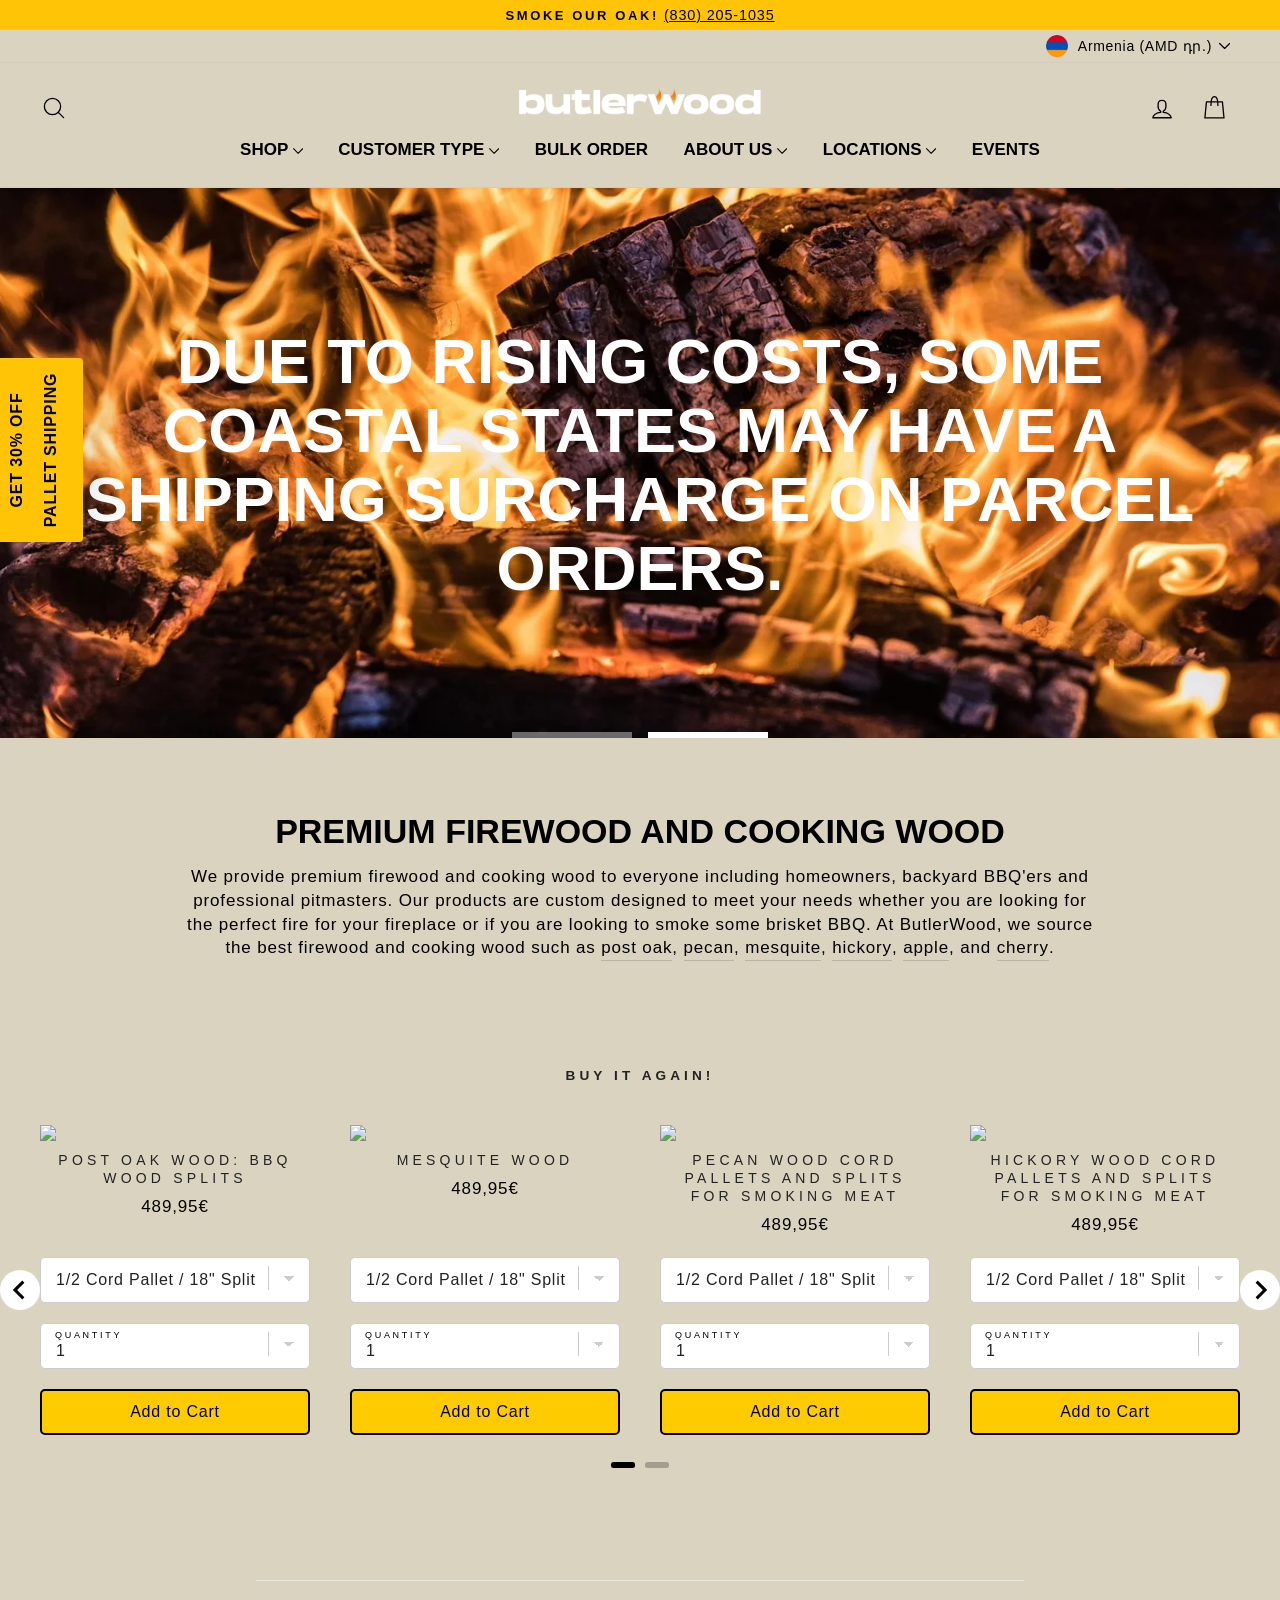
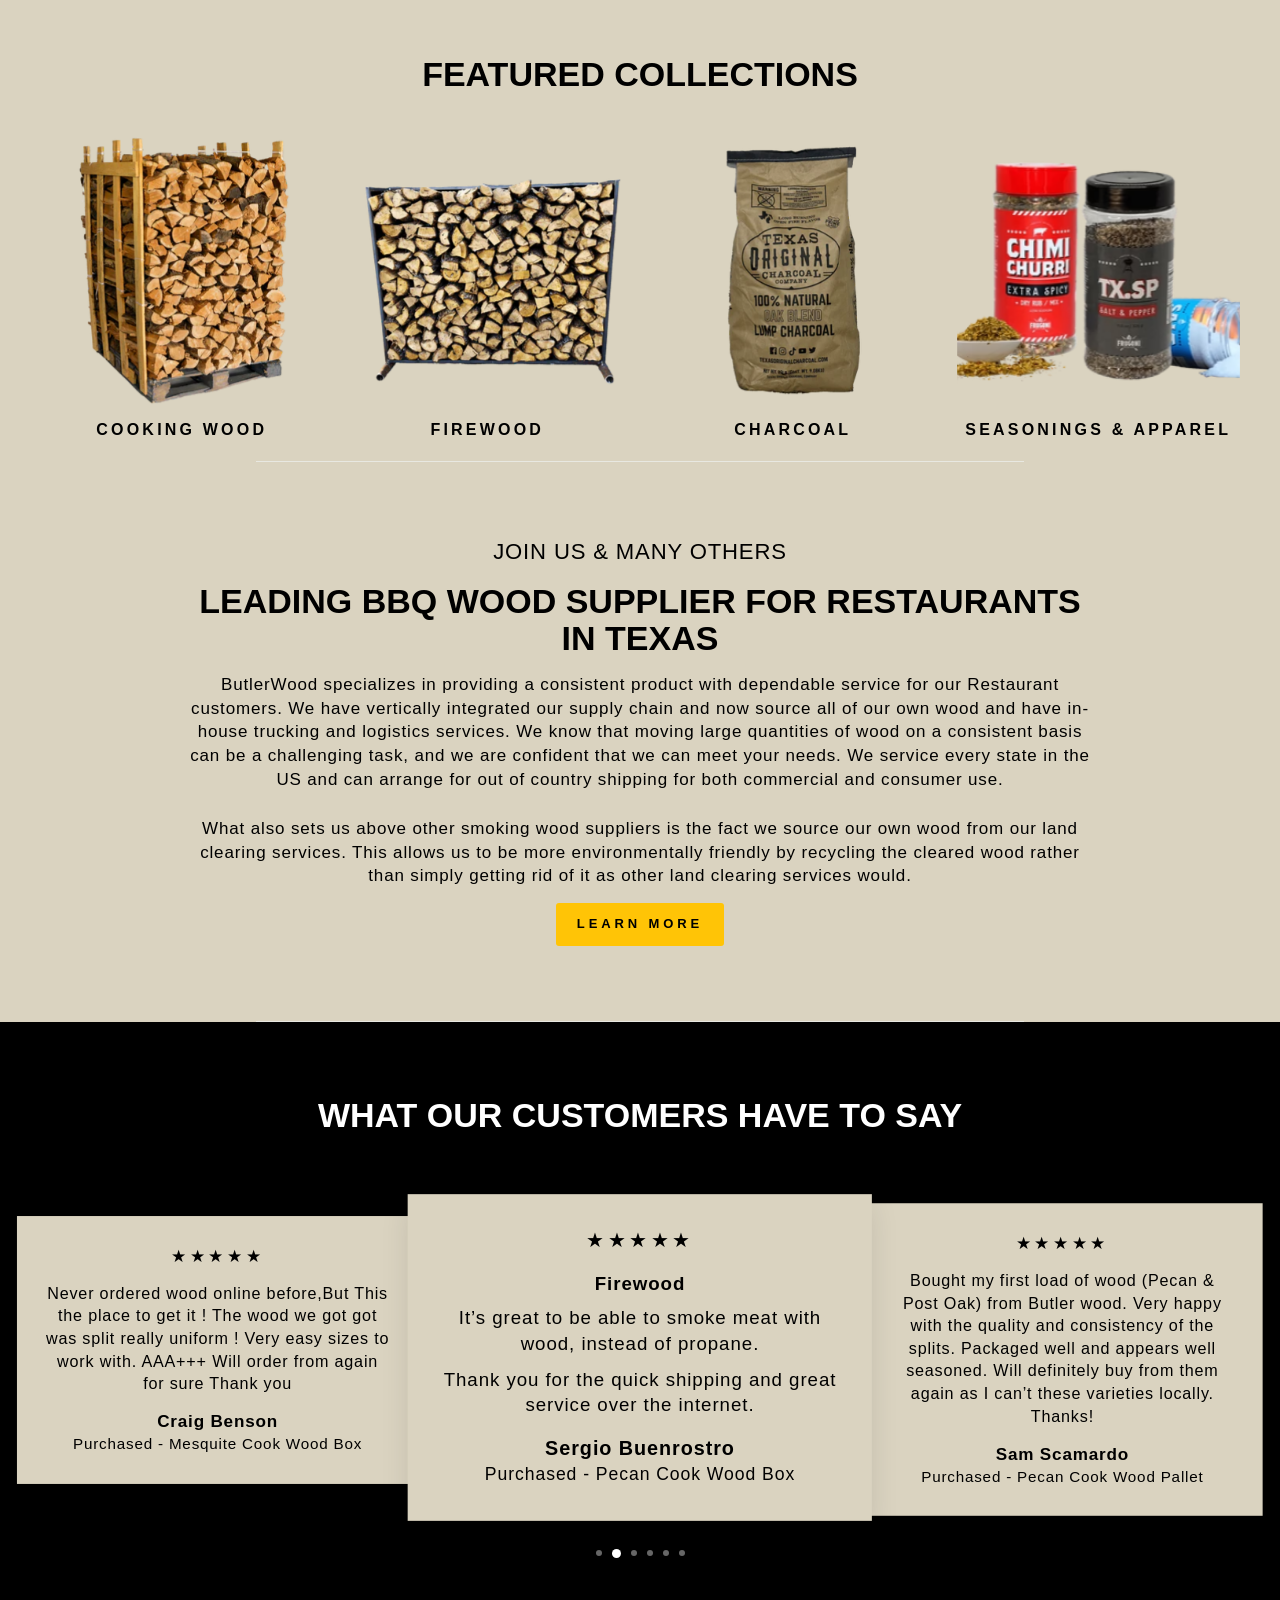
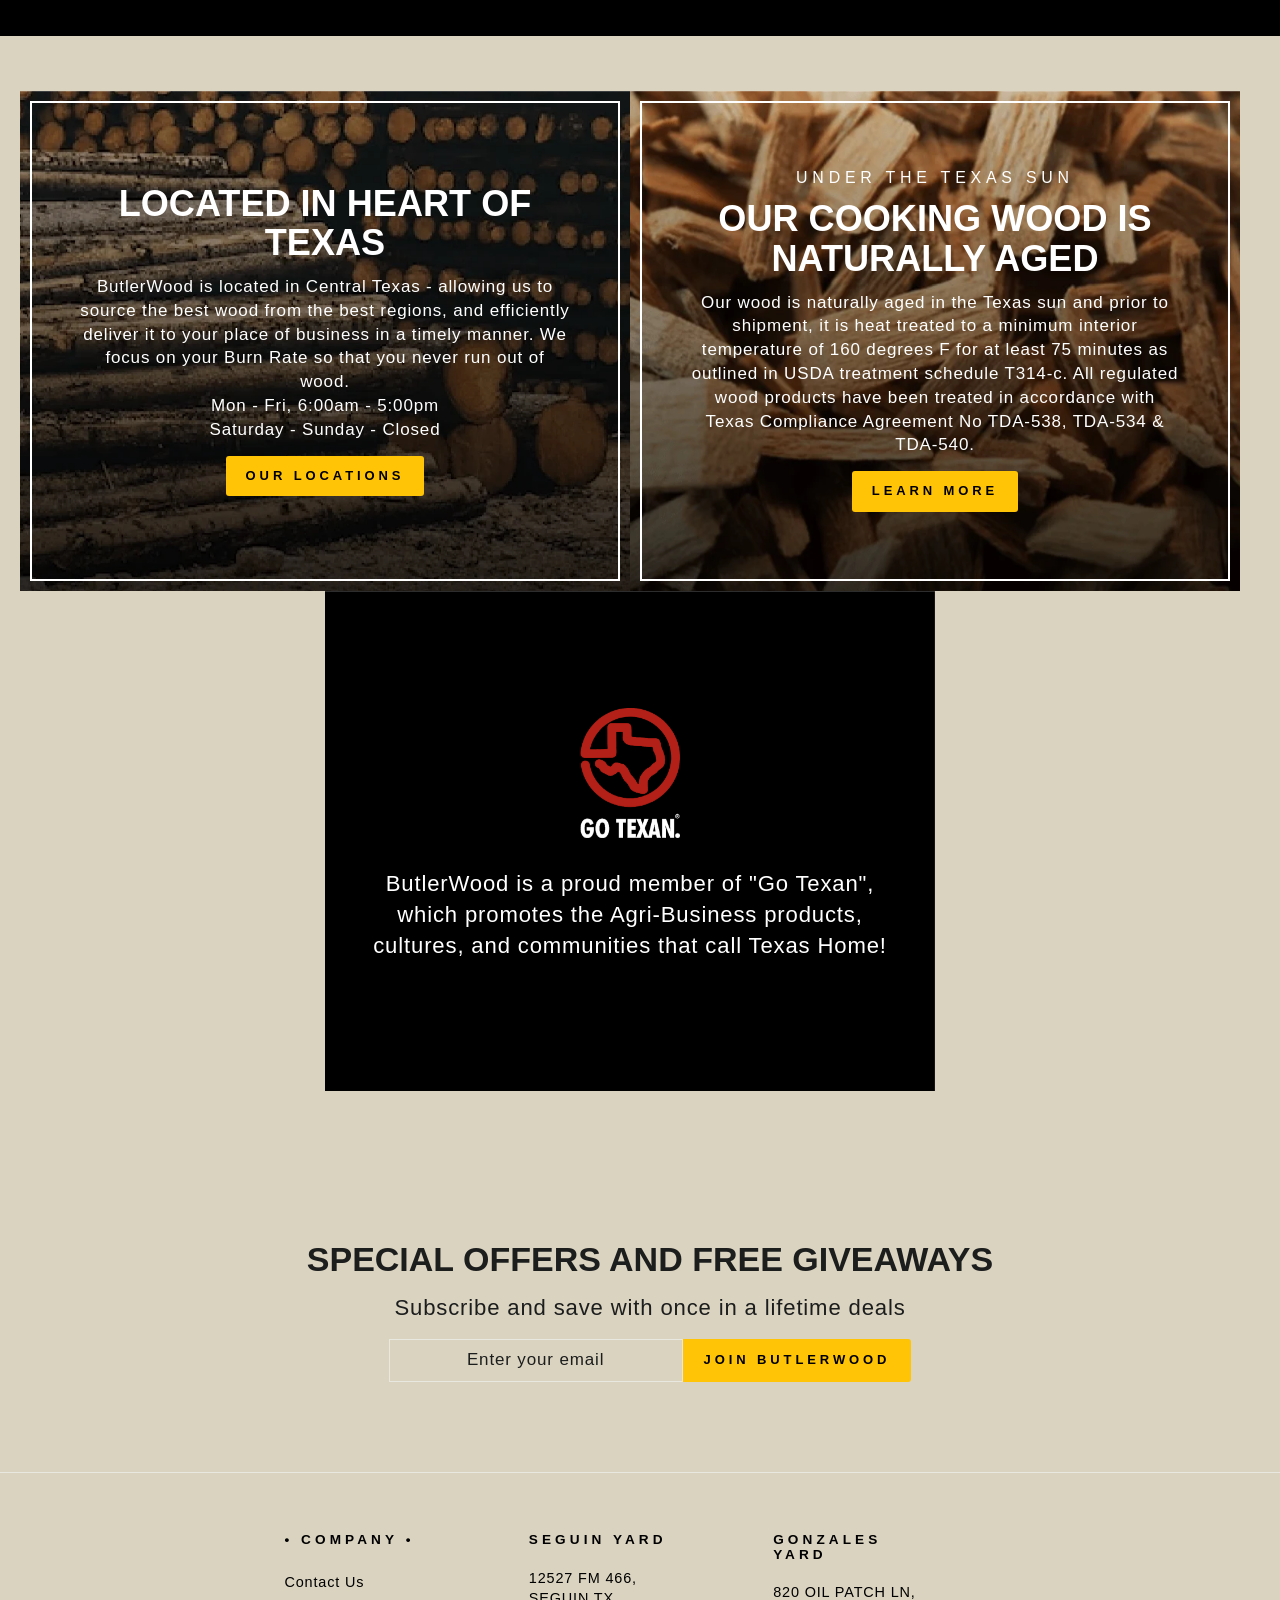
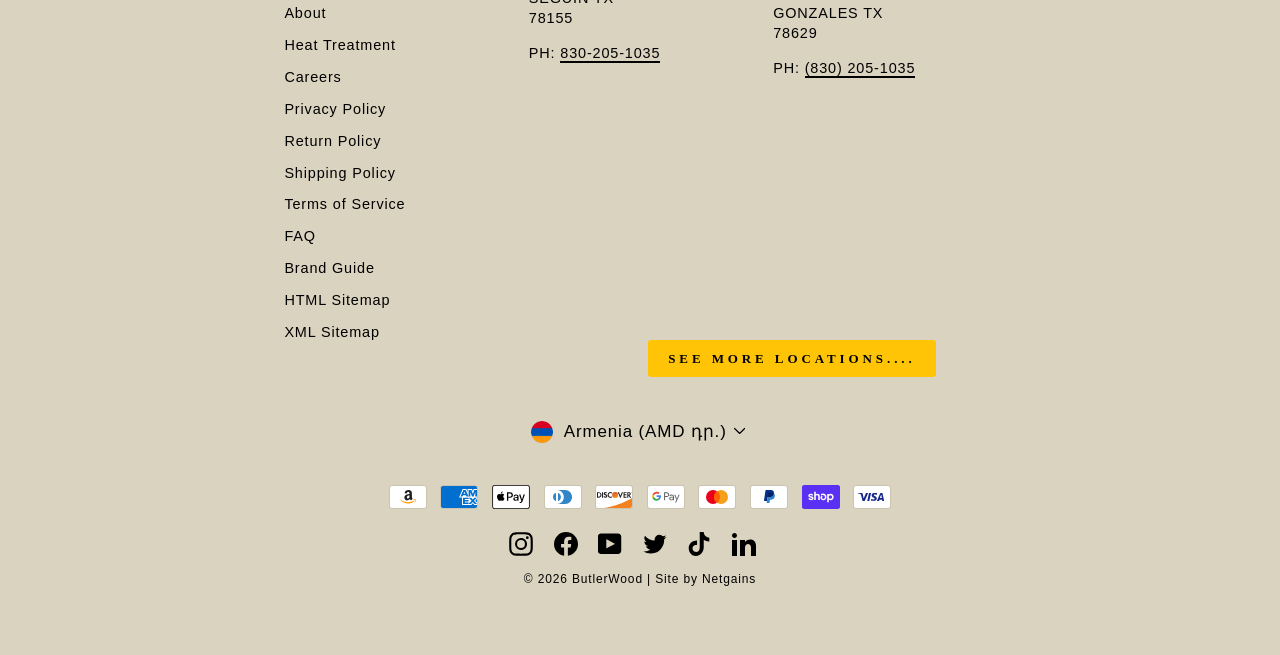
==== index.html @ 66784784 "Add files via upload" ====
<!DOCTYPE html>
<html class="js" lang="en" dir="ltr">

<head>
  <meta http-equiv="Content-Type" content="text/html; charset=UTF-8" />

  <meta http-equiv="X-UA-Compatible" content="IE=edge,chrome=1" />
  <meta name="viewport" content="width=device-width,initial-scale=1" />
  <meta name="theme-color" content="#ffc406" />

  <title>ButlerWood | Best Firewood &amp; Cooking Wood Supplier</title>

  <meta name="description"
    content="Browse our selection of premium cooking wood and firewood for sale. Trust ButlerWood as your reliable supplier for smoking, grilling, and heating needs." />
  <meta property="og:site_name" content="ButlerWood" />
  <meta property="og:title" content="ButlerWood | Best Firewood &amp; Cooking Wood Supplier" />
  <meta property="og:type" content="website" />
  <meta property="og:description"
    content="Browse our selection of premium cooking wood and firewood for sale. Trust ButlerWood as your reliable supplier for smoking, grilling, and heating needs." />
  <meta property="og:image:width" content="1200" />
  <meta property="og:image:height" content="628" />
  <meta name="twitter:site" content="@butlerwoodinc?lang=en" />
  <meta name="twitter:card" content="summary_large_image" />
  <meta name="twitter:title" content="ButlerWood | Best Firewood &amp; Cooking Wood Supplier" />
  <meta name="twitter:description"
    content="Browse our selection of premium cooking wood and firewood for sale. Trust ButlerWood as your reliable supplier for smoking, grilling, and heating needs." />
  <style data-shopify="">
    @font-face {
      font-family: Montserrat;
      font-weight: 800;
      font-style: normal;
      font-display: swap;
      src: url("//www.butlerwood.com/cdn/fonts/montserrat/montserrat_n8.853056e398b4dadf6838423edb7abaa02f651554.woff2") format("woff2"),
        url("//www.butlerwood.com/cdn/fonts/montserrat/montserrat_n8.9201aba6104751e1b3e48577a5a739fc14862200.woff") format("woff");
    }

    @font-face {
      font-family: Rajdhani;
      font-weight: 500;
      font-style: normal;
      font-display: swap;
      src: url("//www.butlerwood.com/cdn/fonts/rajdhani/rajdhani_n5.acefb5969481301850b3475a2ffd70410f1444c1.woff2") format("woff2"),
        url("//www.butlerwood.com/cdn/fonts/rajdhani/rajdhani_n5.74ad73b8c0c789bb2f6082a25312d3c0f7ebc9a2.woff") format("woff");
    }

    @font-face {
      font-family: Rajdhani;
      font-weight: 600;
      font-style: normal;
      font-display: swap;
      src: url("//www.butlerwood.com/cdn/fonts/rajdhani/rajdhani_n6.2662920771758eb6f82fd10eee7115b26ac6f444.woff2") format("woff2"),
        url("//www.butlerwood.com/cdn/fonts/rajdhani/rajdhani_n6.6befdead9ba44c2805903cac78e38160bc762983.woff") format("woff");
    }

  </style>
  <link href="./theme.css" rel="stylesheet" type="text/css"
    media="all" />
  <style data-shopify="">
    :root {
      --typeHeaderPrimary: Montserrat;
      --typeHeaderFallback: sans-serif;
      --typeHeaderSize: 40px;
      --typeHeaderWeight: 800;
      --typeHeaderLineHeight: 1.1;
      --typeHeaderSpacing: 0em;

      --typeBasePrimary: Rajdhani;
      --typeBaseFallback: sans-serif;
      --typeBaseSize: 17px;
      --typeBaseWeight: 500;
      --typeBaseSpacing: 0.05em;
      --typeBaseLineHeight: 1.4;
      --typeBaselineHeightMinus01: 1.3;

      --typeCollectionTitle: 20px;

      --iconWeight: 4px;
      --iconLinecaps: round;

      --buttonRadius: 3px;

      --colorGridOverlayOpacity: 0;
    }

    .placeholder-content {
      background-image: linear-gradient(100deg,
          rgba(0, 0, 0, 0) 40%,
          rgba(0, 0, 0, 0) 63%,
          rgba(0, 0, 0, 0) 79%);
    }
  </style>
 
 
 
  <style id="shopify-accelerated-checkout-cart">
    #shopify-buyer-consent {
      margin-top: 1em;
      display: inline-block;
      width: 100%;
    }

    #shopify-buyer-consent.hidden {
      display: none;
    }

    #shopify-subscription-policy-button {
      background: none;
      border: none;
      padding: 0;
      text-decoration: underline;
      font-size: inherit;
      cursor: pointer;
    }

    #shopify-subscription-policy-button::before {
      box-shadow: none;
    }
  </style>

  <link rel="stylesheet" href="./country-flags.css" />

  <style>
    .loox-reviews-default {
      max-width: 1200px;
      margin: 0 auto;
    }

    .loox-rating .loox-icon {
      color: #ffc406;
    }
  </style>

  <style>
    #AnnouncementSlider .flickity-viewport {
      height: 20px;
    }

    .flickity-viewport.is-selected {
      width: 100%;
    }
  </style>

  <style id="kl-custom-fonts">

    @font-face {
      font-family: "Knewave-Klaviyo-Hosted";
      src: url(https://static.klaviyo.com/onsite/hosted-fonts/Knewave/latin/knewave_latin_regular_400.woff2);
      font-weight: 400;
      font-style: normal;
      font-display: swap;
    }

    @font-face {
      font-family: "Poppins-Klaviyo-Hosted";
      src: url(https://static.klaviyo.com/onsite/hosted-fonts/Poppins/latin/poppins_latin_italic_400.woff2);
      font-weight: 400;
      font-style: italic;
      font-display: swap;
    }

    @font-face {
      font-family: "Poppins-Klaviyo-Hosted";
      src: url(https://static.klaviyo.com/onsite/hosted-fonts/Poppins/latin/poppins_latin_italic_700.woff2);
      font-weight: 700;
      font-style: italic;
      font-display: swap;
    }

    @font-face {
      font-family: "Poppins-Klaviyo-Hosted";
      src: url(https://static.klaviyo.com/onsite/hosted-fonts/Poppins/latin/poppins_latin_regular_400_2.woff2);
      font-weight: 400;
      font-style: normal;
      font-display: swap;
    }

    @font-face {
      font-family: "Poppins-Klaviyo-Hosted";
      src: url(https://static.klaviyo.com/onsite/hosted-fonts/Poppins/latin/poppins_latin_regular_700.woff2);
      font-weight: 700;
      font-style: normal;
      font-display: swap;
    }
  </style>

  <link type="text/css" rel="stylesheet"
    href="./global.min.css" />
  <link rel="stylesheet" href="./fontawesome-embed.min.css"
    id="rebuy-fontawesome-styles" />
  <link href="./rebuy-smart-cart-v2.min.css"
    rel="stylesheet" type="text/css" id="rebuy-smart-cart-styles" />
  <link href="./cart-widget.min.css" rel="stylesheet"
    type="text/css" id="rebuy-cart-widget-styles" />
  <link href="./cart-login-link.min.css" rel="stylesheet"
    type="text/css" id="rebuy-cart-login-link-styles" />
  <link href="./cart-progress-bar.min.css" rel="stylesheet"
    type="text/css" id="rebuy-cart-progress-bar-styles" />
  <link href="./cart-title-bar.min.css" rel="stylesheet"
    type="text/css" id="rebuy-cart-title-bar-styles" />
  <link rel="stylesheet" href="./stylesheet"
    id="rebuy-global-styles" />
  <style id="smart-cart-style">
    .rebuy-cart__flyout-subtotal {
      color: #000000;
    }

    .rebuy-cart__title {
      color: #000000;
    }

    .rebuy-cart__flyout-item-product-title {
      color: #000000 !important;
    }

    .rebuy-cart__flyout-item-quantity-widget-label {
      color: #000000 !important;
    }
  </style>


  <style>
    #Testimonials-template--19662816280833__285338f3-f156-4983-be3e-d8bc1b618548 .flickity-viewport {
      height: 329px;
    }
  </style>
</head>

<body class="template-index smart-cart--enabled" data-center-text="true" data-button_style="round-slight"
  data-type_header_capitalize="true" data-type_headers_align_text="true" data-type_product_capitalize="true"
  data-swatch_style="round" data-aos-easing="ease-out-quad" data-aos-duration="400" data-aos-delay="0">

  <div class="needsclick kl-teaser-WvAQZ5 kl-private-reset-css-Xuajs1" style="z-index: 90000; position: fixed; filter: drop-shadow(rgba(0, 0, 0, 0.15) 0px 0px 30px); top: 50%; left: 0px; transform: rotate(-90deg) translate(-50%, 0px); transform-origin: left top; margin-left: 0px; width: 184px;"><div data-testid="animated-teaser" class="needsclick  kl-private-reset-css-Xuajs1" style="height: 100%; width: 100%;"><span tabindex="0" role="button" class="needsclick Teaser-pointer-Hn1zd kl-private-reset-css-Xuajs1" style="overflow: hidden; box-sizing: border-box; border-radius: 0px 0px 4px 4px; background-color: rgb(255, 196, 6); min-height: 50px; height: 100%; padding: 8px; display: flex; flex-direction: column; justify-content: center;"><div class="needsclick  kl-private-reset-css-Xuajs1"><div class="needsclick  kl-private-reset-css-Xuajs1"><div id="rich-text-01JXJNPVNZEHQEEXHQZEHJSS5F" class="kl-private-reset-css-Xuajs1 go3176171171 " style="width: 100%;"><p style="text-align: center; line-height: 110%;"><span style="font-size: 16px;"><span style="font-family: Montserrat, Arial, Helvetica Neue, Helvetica, sans-serif;"><strong>GET 30% OFF</strong></span></span></p>
<p style="text-align: center; line-height: 110%;"><span style="font-size: 16px;"><span style="font-family: Montserrat, Arial, Helvetica Neue, Helvetica, sans-serif;"><strong>PALLET SHIPPING</strong></span></span></p></div></div></div></span></div></div>
  <style>
    #custom_registration_form .form-control:focus {
      border-color: #0a0a0a !important;
    }

    .file {
      position: relative;
      display: block !important;
      cursor: pointer;
      margin-bottom: 0px !important;
    }

    .file input {
      margin: 0;
      filter: alpha(opacity=0);
      opacity: 0;
    }

    .file-custom {
      position: absolute;
      top: 0;
      right: 0;
      left: 0;
      z-index: 5;
      height: 41px;
      padding: 0.7rem 1.2rem;
      line-height: 1.5;
      color: #555;
      background-color: #fff;
      border: 0.075rem solid #ddd;
      border-radius: 4px;
      -webkit-border-radius: 4px;
      -moz-border-radius: 4px;
      -webkit-user-select: none;
      -moz-user-select: none;
      -ms-user-select: none;
      user-select: none;
    }

    .file-custom::before {
      position: absolute;
      right: -0.075rem;
      bottom: -0.075rem;
      z-index: 6;
      display: block;
      content: " ";
      height: 41px;
      padding: 0.7rem 1.2rem;
      line-height: 1.5;
      color: #555;
      background-color: #eee;
      border-radius: 0 4px 4px 0;
      -webkit-border-radius: 0 4px 4px 0;
      -moz-border-radius: 0 4px 4px 0;
      width: 50px;
    }

    .file-custom::after {
      font-weight: normal;
    }

    .file-custom .uploadIcon {
      width: 26px;
      position: absolute;
      z-index: 999;
      top: -2px;
      fill: gray;
      right: 12px;
    }

    .plvr .has-error .file-custom {
      border: 0.075rem solid #a94442;
    }

    @keyframes spinner {
      to {
        transform: rotate(360deg);
      }
    }

    .currency-flag{
      background-image: url('./country-flags-40.png')
    }
    .spinner:before {
      content: "";
      box-sizing: border-box;
      position: absolute;
      top: 0%;
      left: 50%;
      width: 20px;
      height: 20px;
      margin-left: -10px;
      border-radius: 50%;
      border: 2px solid #ccc;
      border-top-color: #000;
      animation: spinner 0.6s linear infinite;
    }

    .submitButtonWrapper {
      position: relative;
    }

    .signup-form .halfWidth {
      display: inline-table !important;
    }

    #AFRegistrationFormPreload {
      background-size: 30px;
      text-indent: -9999999px;
      display: block;
      width: 100%;
      height: 200px;
    }

    .plvr fieldset {
      padding: 0;
      margin: 0;
      border: 0;
      min-width: 0;
    }

    .plvr legend {
      display: block;
      width: 100%;
      padding: 0;
      margin-bottom: 20px;
      font-size: 21px;
      line-height: inherit;
      color: #333333;
      border: 0;
      border-bottom: 1px solid #e5e5e5;
    }

    .plvr label {
      display: inline-block;
      max-width: 100%;
      margin-bottom: 5px;
      font-weight: bold;
    }

    .plvr label.file {
      font-weight: normal;
    }

    .plvr input[type="search"] {
      -webkit-box-sizing: border-box;
      -moz-box-sizing: border-box;
      box-sizing: border-box;
    }

    .plvr input[type="radio"],
    .plvr input[type="checkbox"] {
      margin: 4px 0 0;
      margin-top: 1px \9;
      line-height: normal;
    }

    .plvr input[type="file"] {
      display: block;
    }

    .plvr input[type="range"] {
      display: block;
      width: 100%;
    }

    .plvr select {
      -webkit-appearance: none;
      -moz-appearance: none;
      appearance: none;
      background-position: right center;
      background-image: url("https://cdn.shopify.com/extensions/019dced8-cf62-7318-8b41-8c7a668820e5/custom-registration-form-17/assets/select-arrow.svg");
      background-repeat: no-repeat;
      background-position: right 10px center;
      background-color: transparent;
      padding-right: 28px;
      text-indent: 0.01px;
      text-overflow: "";
      cursor: pointer;
    }

    .plvr select[multiple],
    .plvr select[size] {
      height: auto;
    }

    .plvr input[type="file"]:focus,
    .plvr input[type="radio"]:focus,
    .plvr input[type="checkbox"]:focus {
      outline: 5px auto -webkit-focus-ring-color;
      outline-offset: -2px;
    }

    .plvr output {
      display: block;
      padding-top: 7px;
      font-size: 14px;
      line-height: 1.42857;
      color: #555555;
    }

    .plvr .form-control {
      display: block;
      width: 100%;
      height: 34px;
      padding: 6px 12px;
      font-size: 14px;
      line-height: 1.42857;
      color: #555555;
      background-color: #fff;
      border: 1px solid #ccc;
      border-radius: 4px;
      -webkit-box-shadow: inset 0 1px 1px rgba(0, 0, 0, 0.075);
      box-shadow: inset 0 1px 1px rgba(0, 0, 0, 0.075);
      -webkit-transition: border-color ease-in-out 0.15s,
        box-shadow ease-in-out 0.15s;
      -o-transition: border-color ease-in-out 0.15s,
        box-shadow ease-in-out 0.15s;
      transition: border-color ease-in-out 0.15s,
        box-shadow ease-in-out 0.15s;
    }

    .plvr .form-control:focus {
      border-color: #66afe9;
      outline: 0;
      -webkit-box-shadow: inset 0 1px 1px rgba(0, 0, 0, 0.075),
        0 0 8px rgba(102, 175, 233, 0.6);
      box-shadow: inset 0 1px 1px rgba(0, 0, 0, 0.075),
        0 0 8px rgba(102, 175, 233, 0.6);
    }

    .plvr .form-control::-moz-placeholder {
      color: #999;
      opacity: 1;
    }

    .plvr .form-control:-ms-input-placeholder {
      color: #999;
    }

    .plvr .form-control::-webkit-input-placeholder {
      color: #999;
    }

    .plvr .form-control::-ms-expand {
      border: 0;
      background-color: transparent;
    }

    .plvr .form-control[disabled],
    .plvr .form-control[readonly],
    fieldset[disabled] .plvr .form-control {
      background-color: #eeeeee;
      opacity: 1;
    }

    .plvr .form-control[disabled],
    fieldset[disabled] .plvr .form-control {
      cursor: not-allowed;
    }

    .plvr textarea.form-control {
      height: auto;
    }

    .plvr input[type="search"] {
      -webkit-appearance: none;
    }

    @media screen and (-webkit-min-device-pixel-ratio: 0) {

      .plvr input[type="date"].form-control,
      .plvr input[type="time"].form-control,
      .plvr input[type="datetime-local"].form-control,
      .plvr input[type="month"].form-control {
        line-height: 34px;
      }

      .plvr input[type="date"].input-sm,
      .input-group-sm .plvr input[type="date"],
      .plvr input[type="time"].input-sm,
      .input-group-sm .plvr input[type="time"],
      .plvr input[type="datetime-local"].input-sm,
      .input-group-sm .plvr input[type="datetime-local"],
      .plvr input[type="month"].input-sm,
      .input-group-sm .plvr input[type="month"] {
        line-height: 30px;
      }

      .plvr input[type="date"].input-lg,
      .input-group-lg .plvr input[type="date"],
      .plvr input[type="time"].input-lg,
      .input-group-lg .plvr input[type="time"],
      .plvr input[type="datetime-local"].input-lg,
      .input-group-lg .plvr input[type="datetime-local"],
      .plvr input[type="month"].input-lg,
      .input-group-lg .plvr input[type="month"] {
        line-height: 46px;
      }
    }

    .plvr .form-group {
      margin-bottom: 15px;
    }

    .plvr .radio,
    .plvr .checkbox {
      position: relative;
      display: block;
      margin-top: 10px;
      margin-bottom: 10px;
    }

    .plvr .radio label,
    .plvr .checkbox label {
      min-height: 20px;
      padding-left: 20px;
      margin-bottom: 0;
      font-weight: normal;
      cursor: pointer;
    }

    .plvr .radio input[type="radio"],
    .plvr .radio-inline input[type="radio"],
    .plvr .checkbox input[type="checkbox"],
    .plvr .checkbox-inline input[type="checkbox"] {
      position: absolute;
      margin-left: -20px;
      margin-top: 4px \9;
    }

    .plvr .radio+.radio,
    .plvr .checkbox+.checkbox {
      margin-top: -5px;
    }

    .plvr .radio-inline,
    .plvr .checkbox-inline {
      position: relative;
      display: inline-block;
      padding-left: 20px;
      margin-bottom: 0;
      vertical-align: middle;
      font-weight: normal;
      cursor: pointer;
    }

    .plvr .radio-inline+.radio-inline,
    .plvr .checkbox-inline+.checkbox-inline {
      margin-top: 0;
      margin-left: 10px;
    }

    .plvr input[type="radio"][disabled],
    .plvr input[type="radio"].disabled,
    fieldset[disabled] .plvr input[type="radio"],
    .plvr input[type="checkbox"][disabled],
    .plvr input[type="checkbox"].disabled,
    fieldset[disabled] .plvr input[type="checkbox"] {
      cursor: not-allowed;
    }

    .plvr .radio-inline.disabled,
    fieldset[disabled] .plvr .radio-inline,
    .plvr .checkbox-inline.disabled,
    fieldset[disabled] .plvr .checkbox-inline {
      cursor: not-allowed;
    }

    .plvr .radio.disabled label,
    fieldset[disabled] .plvr .radio label,
    .plvr .checkbox.disabled label,
    fieldset[disabled] .plvr .checkbox label {
      cursor: not-allowed;
    }

    .plvr .form-control-static {
      padding-top: 7px;
      padding-bottom: 7px;
      margin-bottom: 0;
      min-height: 34px;
    }

    .plvr .form-control-static.input-lg,
    .plvr .form-control-static.input-sm {
      padding-left: 0;
      padding-right: 0;
    }

    .plvr .input-sm {
      height: 30px;
      padding: 5px 10px;
      font-size: 12px;
      line-height: 1.5;
      border-radius: 3px;
    }

    .plvr select.input-sm {
      height: 30px;
      line-height: 30px;
    }

    .plvr textarea.input-sm,
    .plvr select[multiple].input-sm {
      height: auto;
    }

    .plvr .form-group-sm .form-control {
      height: 30px;
      padding: 5px 10px;
      font-size: 12px;
      line-height: 1.5;
      border-radius: 3px;
    }

    .plvr .form-group-sm select.form-control {
      height: 30px;
      line-height: 30px;
    }

    .plvr .form-group-sm textarea.form-control,
    .plvr .form-group-sm select[multiple].form-control {
      height: auto;
    }

    .plvr .form-group-sm .form-control-static {
      height: 30px;
      min-height: 32px;
      padding: 6px 10px;
      font-size: 12px;
      line-height: 1.5;
    }

    .plvr .input-lg {
      height: 46px;
      padding: 10px 16px;
      font-size: 18px;
      line-height: 1.33333;
      border-radius: 6px;
    }

    .plvr select.input-lg {
      height: 46px;
      line-height: 46px;
    }

    .plvr textarea.input-lg,
    .plvr select[multiple].input-lg {
      height: auto;
    }

    .plvr .form-group-lg .form-control {
      height: 46px;
      padding: 10px 16px;
      font-size: 18px;
      line-height: 1.33333;
      border-radius: 6px;
    }

    .plvr .form-group-lg select.form-control {
      height: 46px;
      line-height: 46px;
    }

    .plvr .form-group-lg textarea.form-control,
    .plvr .form-group-lg select[multiple].form-control {
      height: auto;
    }

    .plvr .form-group-lg .form-control-static {
      height: 46px;
      min-height: 38px;
      padding: 11px 16px;
      font-size: 18px;
      line-height: 1.33333;
    }

    .plvr .has-feedback {
      position: relative;
    }

    .plvr .has-feedback .form-control {
      padding-right: 42.5px;
    }

    .plvr .form-control-feedback {
      position: absolute;
      top: 0;
      right: 0;
      z-index: 2;
      display: block;
      width: 34px;
      height: 34px;
      line-height: 34px;
      text-align: center;
      pointer-events: none;
    }

    .plvr .input-lg+.form-control-feedback,
    .plvr .input-group-lg+.form-control-feedback,
    .plvr .form-group-lg .form-control+.form-control-feedback {
      width: 46px;
      height: 46px;
      line-height: 46px;
    }

    .plvr .input-sm+.form-control-feedback,
    .plvr .input-group-sm+.form-control-feedback,
    .plvr .form-group-sm .form-control+.form-control-feedback {
      width: 30px;
      height: 30px;
      line-height: 30px;
    }

    .plvr .has-success .help-block,
    .plvr .has-success .control-label,
    .plvr .has-success .radio,
    .plvr .has-success .checkbox,
    .plvr .has-success .radio-inline,
    .plvr .has-success .checkbox-inline,
    .plvr .has-success.radio label,
    .plvr .has-success.checkbox label,
    .plvr .has-success.radio-inline label,
    .plvr .has-success.checkbox-inline label {
      color: #3c763d;
    }

    .plvr .has-success .form-control {
      border-color: #3c763d;
      -webkit-box-shadow: inset 0 1px 1px rgba(0, 0, 0, 0.075);
      box-shadow: inset 0 1px 1px rgba(0, 0, 0, 0.075);
    }

    .plvr .has-success .form-control:focus {
      border-color: #2b542c;
      -webkit-box-shadow: inset 0 1px 1px rgba(0, 0, 0, 0.075),
        0 0 6px #67b168;
      box-shadow: inset 0 1px 1px rgba(0, 0, 0, 0.075),
        0 0 6px #67b168;
    }

    .plvr .has-success .input-group-addon {
      color: #3c763d;
      border-color: #3c763d;
      background-color: #dff0d8;
    }

    .plvr .has-success .form-control-feedback {
      color: #3c763d;
    }

    .plvr .has-warning .help-block,
    .plvr .has-warning .control-label,
    .plvr .has-warning .radio,
    .plvr .has-warning .checkbox,
    .plvr .has-warning .radio-inline,
    .plvr .has-warning .checkbox-inline,
    .plvr .has-warning.radio label,
    .plvr .has-warning.checkbox label,
    .plvr .has-warning.radio-inline label,
    .plvr .has-warning.checkbox-inline label {
      color: #8a6d3b;
    }

    .plvr .has-warning .form-control {
      border-color: #8a6d3b;
      -webkit-box-shadow: inset 0 1px 1px rgba(0, 0, 0, 0.075);
      box-shadow: inset 0 1px 1px rgba(0, 0, 0, 0.075);
    }

    .plvr .has-warning .form-control:focus {
      border-color: #66512c;
      -webkit-box-shadow: inset 0 1px 1px rgba(0, 0, 0, 0.075),
        0 0 6px #c0a16b;
      box-shadow: inset 0 1px 1px rgba(0, 0, 0, 0.075),
        0 0 6px #c0a16b;
    }

    .plvr .has-warning .input-group-addon {
      color: #8a6d3b;
      border-color: #8a6d3b;
      background-color: #fcf8e3;
    }

    .plvr .has-warning .form-control-feedback {
      color: #8a6d3b;
    }

    .plvr .has-feedback label~.form-control-feedback {
      top: 25px;
    }

    .plvr .has-feedback label.sr-only~.form-control-feedback {
      top: 0;
    }

    .plvr .help-block {
      display: block;
      margin-top: 5px;
      margin-bottom: 10px;
      color: #737373;
    }

    @media (min-width: 768px) {
      .plvr .form-inline .form-group {
        display: inline-block;
        margin-bottom: 0;
        vertical-align: middle;
      }

      .plvr .form-inline .form-control {
        display: inline-block;
        width: auto;
        vertical-align: middle;
      }

      .plvr .form-inline .form-control-static {
        display: inline-block;
      }

      .plvr .form-inline .input-group {
        display: inline-table;
        vertical-align: middle;
      }

      .plvr .form-inline .input-group .input-group-addon,
      .plvr .form-inline .input-group .input-group-btn,
      .plvr .form-inline .input-group .form-control {
        width: auto;
      }

      .plvr .form-inline .input-group>.form-control {
        width: 100%;
      }

      .plvr .form-inline .control-label {
        margin-bottom: 0;
        vertical-align: middle;
      }

      .plvr .form-inline .radio,
      .plvr .form-inline .checkbox {
        display: inline-block;
        margin-top: 0;
        margin-bottom: 0;
        vertical-align: middle;
      }

      .plvr .form-inline .radio label,
      .plvr .form-inline .checkbox label {
        padding-left: 0;
      }

      .plvr .form-inline .radio input[type="radio"],
      .plvr .form-inline .checkbox input[type="checkbox"] {
        position: relative;
        margin-left: 0;
      }

      .plvr .form-inline .has-feedback .form-control-feedback {
        top: 0;
      }
    }

    .plvr .form-horizontal .radio,
    .plvr .form-horizontal .checkbox,
    .plvr .form-horizontal .radio-inline,
    .plvr .form-horizontal .checkbox-inline {
      margin-top: 0;
      margin-bottom: 0;
      padding-top: 7px;
    }

    .plvr .form-horizontal .radio,
    .plvr .form-horizontal .checkbox {
      min-height: 27px;
    }

    .plvr .form-horizontal .form-group {
      margin-left: -15px;
      margin-right: -15px;
    }

    .plvr .form-horizontal .form-group:before,
    .plvr .form-horizontal .form-group:after {
      content: " ";
      display: table;
    }

    .plvr .form-horizontal .form-group:after {
      clear: both;
    }

    @media (min-width: 768px) {
      .plvr .form-horizontal .control-label {
        text-align: right;
        margin-bottom: 0;
        padding-top: 7px;
      }
    }

    .plvr .form-horizontal .has-feedback .form-control-feedback {
      right: 15px;
    }

    @media (min-width: 768px) {
      .plvr .form-horizontal .form-group-lg .control-label {
        padding-top: 11px;
        font-size: 18px;
      }
    }

    @media (min-width: 768px) {
      .plvr .form-horizontal .form-group-sm .control-label {
        padding-top: 6px;
        font-size: 12px;
      }
    }

    .form-control {
      border-color: #eee !important;
      min-height: 41px !important;
      box-shadow: none !important;
      margin-bottom: 0px !important;
    }

    .form-control:focus {
      border-color: #5cd3b4;
    }

    .form-control,
    .btn {
      border-radius: 3px;
    }

    .signup-form {
      margin: 30px auto;
    }

    .signup-form h2 {
      color: #333;
      margin: 0 0 30px 0;
      display: inline-block;
      padding: 0 30px 10px 0;
    }

    .signup-form .form-group {
      margin-bottom: 20px;
    }

    .signup-form input[type="checkbox"] {
      margin-top: 2px;
    }

    .signup-form .btn {
      font-size: 16px;
      font-weight: bold;
      background: #5cd3b4;
      border: none;
      margin-top: 20px;
      min-width: 140px;
      min-height: 41px;
    }

    .signup-form .btn:hover,
    .signup-form .btn:focus {
      background: #41cba9;
      outline: none !important;
    }

    .signup-form a {
      color: #5cd3b4;
      text-decoration: underline;
    }

    .signup-form a:hover {
      text-decoration: none;
    }

    .signup-form form a {
      color: #5cd3b4;
      text-decoration: none;
    }

    .signup-form form a:hover {
      text-decoration: underline;
    }

    .signup-form .form-check-label {
      font-weight: normal;
    }

    .signup-form .form-check {
      margin-left: 5px;
    }

    .signup-form .alert-danger {
      color: #a94442;
      background-color: #f2dede;
      border-color: #ebccd1;
    }

    .signup-form .alert {
      padding: 15px;
      margin-bottom: 20px;
      border: 1px solid transparent;
      border-top-color: transparent;
      border-right-color: transparent;
      border-bottom-color: transparent;
      border-left-color: transparent;
      border-radius: 4px;
    }

    .signup-form .blankFields {
      margin: 0;
      list-style: inside;
    }

    .signup-form .fieldWrapper {
      position: relative;
      width: 98.7%;
      left: 0.8%;
    }

    .signup-form .halfWidth {
      display: inline-block;
      width: 49%;
      position: relative;
      left: 0.8%;
    }

    .file {
      position: relative;
      display: block !important;
      cursor: pointer;
      margin-bottom: 0px !important;
    }

    .file input {
      margin: 0;
      filter: alpha(opacity=0);
      opacity: 0;
    }

    .file-custom {
      position: absolute;
      top: 0;
      right: 0;
      left: 0;
      z-index: 5;
      height: 41px;
      padding: 0.7rem 1.2rem;
      line-height: 1.5;
      color: #555;
      background-color: #fff;
      border: 0.075rem solid #ddd;
      border-radius: 4px;
      -webkit-border-radius: 4px;
      -moz-border-radius: 4px;
      -webkit-user-select: none;
      -moz-user-select: none;
      -ms-user-select: none;
      user-select: none;
    }

    .file-custom::before {
      position: absolute;
      right: -0.075rem;
      bottom: -0.075rem;
      z-index: 6;
      display: block;
      content: " ";
      height: 41px;
      padding: 0.7rem 1.2rem;
      line-height: 1.5;
      color: #555;
      background-color: #eee;
      border-radius: 0 4px 4px 0;
      -webkit-border-radius: 0 4px 4px 0;
      -moz-border-radius: 0 4px 4px 0;
      width: 50px;
    }

    .file-custom::after {
      font-weight: normal;
    }

    .file-custom .uploadIcon {
      width: 26px;
      position: absolute;
      z-index: 999;
      top: -2px;
      fill: gray;
      right: 12px;
    }

    .plvr .has-error .file-custom {
      border: 0.075rem solid #a94442;
    }

    .submitButtonWrapper {
      position: relative;
    }

    .signup-form .halfWidth {
      display: inline-table !important;
    }

    .plvr .has-error .help-block,
    .plvr .has-error .control-label,
    .plvr .has-error .radio,
    .plvr .has-error .checkbox,
    .plvr .has-error .radio-inline,
    .plvr .has-error .checkbox-inline,
    .plvr .has-error.radio label,
    .plvr .has-error.checkbox label,
    .plvr .has-error.radio-inline label,
    .plvr .has-error.checkbox-inline label {
      color: #a94442;
    }

    .plvr .has-error .form-control {
      border-color: #a94442 !important;
      -webkit-box-shadow: inset 0 1px 1px rgba(0, 0, 0, 0.075);
      box-shadow: inset 0 1px 1px rgba(0, 0, 0, 0.075);
    }

    .plvr .has-error .form-control:focus {
      border-color: #843534;
      -webkit-box-shadow: inset 0 1px 1px rgba(0, 0, 0, 0.075),
        0 0 6px #ce8483;
      box-shadow: inset 0 1px 1px rgba(0, 0, 0, 0.075),
        0 0 6px #ce8483;
    }

    .plvr .has-error .input-group-addon {
      color: #a94442;
      border-color: #a94442;
      background-color: #f2dede;
    }

    .plvr .has-error .form-control-feedback {
      color: #a94442;
    }

    .plvr .has-error input[type="radio"],
    .plvr .has-error input[type="checkbox"] {
      -webkit-box-shadow: 0px 0px 0px 1px #a94442;
      -moz-box-shadow: 0px 0px 0px 1px #a94442;
      box-shadow: 0px 0px 0px 1px #a94442;
    }
  </style>

  <style class="jdgm-settings-style">
    .jdgm-xx {
      left: 0;
    }

    .jdgm-histogram .jdgm-histogram__bar-content {
      background: #fbcd0a;
    }

    .jdgm-histogram .jdgm-histogram__bar:after {
      background: #fbcd0a;
    }

    .jdgm-prev-badge[data-average-rating="0.00"] {
      display: none !important;
    }

    .jdgm-author-all-initials {
      display: none !important;
    }

    .jdgm-author-last-initial {
      display: none !important;
    }

    .jdgm-rev-widg__title {
      visibility: hidden;
    }

    .jdgm-rev-widg__summary-text {
      visibility: hidden;
    }

    .jdgm-prev-badge__text {
      visibility: hidden;
    }

    .site-nav__item:hover site-nav__dropdown {
        visibility: visible;
    }

    .jdgm-rev__replier:before {
      content: "ButlerWood";
    }

    .jdgm-rev__prod-link-prefix:before {
      content: "about";
    }

    .jdgm-rev__variant-label:before {
      content: "Variant: ";
    }

    .jdgm-rev__out-of-store-text:before {
      content: "(out of store)";
    }

    @media only screen and (min-width: 768px) {

      .jdgm-rev__pics .jdgm-rev_all-rev-page-picture-separator,
      .jdgm-rev__pics .jdgm-rev__product-picture {
        display: none;
      }
    }

    @media only screen and (max-width: 768px) {

      .jdgm-rev__pics .jdgm-rev_all-rev-page-picture-separator,
      .jdgm-rev__pics .jdgm-rev__product-picture {
        display: none;
      }
    }

    .jdgm-preview-badge[data-template="index"] {
      display: none !important;
    }

    .jdgm-verified-count-badget[data-from-snippet="true"] {
      display: none !important;
    }

    .jdgm-carousel-wrapper[data-from-snippet="true"] {
      display: none !important;
    }

    .jdgm-all-reviews-text[data-from-snippet="true"] {
      display: none !important;
    }

    .jdgm-medals-section[data-from-snippet="true"] {
      display: none !important;
    }

    .jdgm-ugc-media-wrapper[data-from-snippet="true"] {
      display: none !important;
    }

    .jdgm-rev__transparency-badge[data-badge-type="review_collected_via_store_invitation"] {
      display: none !important;
    }

    .jdgm-rev__transparency-badge[data-badge-type="review_collected_from_another_provider"] {
      display: none !important;
    }

    .jdgm-rev__transparency-badge[data-badge-type="review_collected_from_store_visitor"] {
      display: none !important;
    }

    .jdgm-rev__transparency-badge[data-badge-type="review_written_in_etsy"] {
      display: none !important;
    }

    .jdgm-rev__transparency-badge[data-badge-type="review_written_in_google_business"] {
      display: none !important;
    }

    .jdgm-rev__transparency-badge[data-badge-type="review_written_in_shop_app"] {
      display: none !important;
    }

    .jdgm-rev__transparency-badge[data-badge-type="review_earned_for_future_purchase"] {
      display: none !important;
    }

    #rebuy-widget-161134 .super-title {
    color: #535353
}

#rebuy-widget-161134 .primary-title {
    color: #232323
}

#rebuy-widget-161134 .description {
    color: #535353
}

#rebuy-widget-161134 .rebuy-product-title,#rebuy-widget-161134 .rebuy-product-title-link {
    color: #232323
}

#rebuy-widget-161134 .rebuy-product-vendor {
    color: #535353
}

#rebuy-widget-161134 .rebuy-product-description {
    color: #535353
}

#rebuy-widget-161134 .rebuy-money {
    color: #000
}

#rebuy-widget-161134 .rebuy-money.sale {
    color: #44BE70
}

#rebuy-widget-161134 .rebuy-money.compare-at {
    color: red
}

#rebuy-widget-161134 .rebuy-underline {
    border-color: #feca00
}

#rebuy-widget-161134 .rebuy-checkbox .checkbox-input:focus,#rebuy-widget-161134 .rebuy-radio:focus,#rebuy-widget-161134 .rebuy-checkbox:focus {
    border-color: #feca00
}

#rebuy-widget-161134 .rebuy-checkbox .checkbox-input:checked,#rebuy-widget-161134 .rebuy-radio:checked,#rebuy-widget-161134 .rebuy-checkbox:checked {
    background: #feca00;
    border-color: #feca00
}

#rebuy-widget-161134 .rebuy-select {
    color: #232323;
    background-color: #fff;
    border-color: #ccc;
    border-radius: 5px
}

#rebuy-widget-161134 .rebuy-select {
    background-image: linear-gradient(45deg,transparent 50%,#cccccc 50%),linear-gradient(135deg,#cccccc 50%,transparent 50%),linear-gradient(to right,#cccccc,#cccccc)
}

#rebuy-widget-161134 .rebuy-select:focus {
    border-color: #000;
    box-shadow: 0 0 0 1px #000
}

#rebuy-widget-161134 .rebuy-input {
    color: #232323;
    background-color: #fff;
    border-color: #ccc;
    border-radius: 5px
}

#rebuy-widget-161134 .rebuy-input:focus {
    border-color: #000
}

#rebuy-widget-161134 .rebuy-button {
    color: #000;
    background: #feca00;
    border-color: #000;
    border-width: 2px;
    border-radius: 5px
}

#rebuy-widget-161134 .rebuy-button.outline,#rebuy-widget-161134 .rebuy-button.secondary {
    color: #feca00;
    background: #000;
    border-color: #feca00
}

#rebuy-widget-161134 .rebuy-button.decline {
    color: #232323;
    background: #fff0;
    border-color: #e3e3e3
}

#rebuy-widget-161134 .rebuy-carousel__arrows .rebuy-carousel__arrow,#rebuy-widget-161134 .flickity-button {
    color: #000;
    background: #fff
}

#rebuy-widget-161134 .rebuy-carousel__arrows .rebuy-carousel__arrow svg,#rebuy-widget-161134 .rebuy-carousel__arrows .rebuy-carousel__arrow:hover:not(:disabled) svg {
    fill: #000
}

#rebuy-widget-161134 .rebuy-carousel__pagination .rebuy-carousel__page,#rebuy-widget-161134 .flickity-page-dots .dot {
    background: #000
}

#rebuy-widget-161134 .rebuy-product-block .rebuy-product-media img {
    border-radius: 0
}

#rebuy-widget-161134.rebuy-widget,#rebuy-widget-161134 .checkout-promotion-wrapper {
    background: #fff0
}

#rebuy-widget-161134 .checkout-promotion-header {
    border-color: #e3e3e3
}

#rebuy-widget-161134 .checkout-promotion-header .promo-title {
    color: #232323
}

#rebuy-widget-161134 .checkout-promotion-header .promo-subtitle {
    color: #535353
}

#rebuy-widget-161134 .checkout-promotion-body h1,#rebuy-widget-161134 .checkout-promotion-body h2,#rebuy-widget-161134 .checkout-promotion-body h3,#rebuy-widget-161134 .checkout-promotion-body h4 {
    color: #232323
}

#rebuy-widget-161134 .checkout-promotion-footer {
    border-color: #e3e3e3
}

#rebuy-widget-161134 .checkout-promotion-product+.checkout-promotion-product,#rebuy-widget-161134 .rebuy-product-block+.rebuy-product-block {
    border-color: #e3e3e3
}

#rebuy-widget-161134 .checkout-promotion-product .promotion-info .product-title {
    color: #232323
}

#rebuy-widget-161134 .checkout-promotion-product .promotion-info .variant-title,#rebuy-widget-161134 .checkout-promotion-product .promotion-info .product-description {
    color: #535353
}

#rebuy-widget-161134 .rebuy-product-review .rebuy-star-rating .rebuy-star-rating-foreground {
    background-image: url('data:image/svg+xml;charset=UTF-8, %3Csvg%20width%3D%22100%22%20height%3D%2220%22%20viewBox%3D%220%200%2080%2014%22%20xmlns%3D%22http%3A%2F%2Fwww.w3.org%2F2000%2Fsvg%22%3E%3Cg%20fill%3D%22%23FBCA10%22%20fill-rule%3D%22evenodd%22%3E%3Cpath%20d%3D%22M71.996%2011.368l-3.94%202.42c-.474.292-.756.096-.628-.443l1.074-4.53-3.507-3.022c-.422-.363-.324-.693.24-.74l4.602-.37%201.778-4.3c.21-.51.55-.512.762%200l1.78%204.3%204.602.37c.552.046.666.37.237.74l-3.507%203.02%201.075%204.532c.127.536-.147.74-.628.444l-3.94-2.422zM55.996%2011.368l-3.94%202.42c-.474.292-.756.096-.628-.443l1.074-4.53-3.507-3.022c-.422-.363-.324-.693.24-.74l4.602-.37%201.778-4.3c.21-.51.55-.512.762%200l1.78%204.3%204.602.37c.552.046.666.37.237.74l-3.507%203.02%201.075%204.532c.127.536-.147.74-.628.444l-3.94-2.422zM40.123%2011.368l-3.94%202.42c-.475.292-.756.096-.63-.443l1.076-4.53-3.508-3.022c-.422-.363-.324-.693.24-.74l4.602-.37%201.778-4.3c.21-.51.55-.512.762%200l1.778%204.3%204.603.37c.554.046.667.37.24.74l-3.508%203.02%201.075%204.532c.127.536-.147.74-.628.444l-3.94-2.422zM24.076%2011.368l-3.94%202.42c-.475.292-.757.096-.63-.443l1.076-4.53-3.507-3.022c-.422-.363-.324-.693.238-.74l4.603-.37%201.78-4.3c.21-.51.55-.512.76%200l1.78%204.3%204.602.37c.554.046.667.37.24.74l-3.508%203.02%201.074%204.532c.127.536-.146.74-.628.444l-3.94-2.422zM8.123%2011.368l-3.94%202.42c-.475.292-.756.096-.63-.443l1.076-4.53L1.12%205.792c-.422-.363-.324-.693.24-.74l4.602-.37%201.778-4.3c.21-.51.55-.512.762%200l1.778%204.3%204.603.37c.554.046.667.37.24.74l-3.508%203.02%201.075%204.532c.127.536-.147.74-.628.444l-3.94-2.422z%22%2F%3E%3C%2Fg%3E%3C%2Fsvg%3E')
}

#rebuy-widget-161134 .rebuy-product-review .rebuy-star-rating .rebuy-star-rating-background {
    background-image: url('data:image/svg+xml;charset=UTF-8, %3Csvg%20width%3D%22100%22%20height%3D%2220%22%20viewBox%3D%220%200%2080%2014%22%20xmlns%3D%22http%3A%2F%2Fwww.w3.org%2F2000%2Fsvg%22%3E%3Cg%20fill%3D%22%23E5E5E5%22%20fill-rule%3D%22evenodd%22%3E%3Cpath%20d%3D%22M71.996%2011.368l-3.94%202.42c-.474.292-.756.096-.628-.443l1.074-4.53-3.507-3.022c-.422-.363-.324-.693.24-.74l4.602-.37%201.778-4.3c.21-.51.55-.512.762%200l1.78%204.3%204.602.37c.552.046.666.37.237.74l-3.507%203.02%201.075%204.532c.127.536-.147.74-.628.444l-3.94-2.422zM55.996%2011.368l-3.94%202.42c-.474.292-.756.096-.628-.443l1.074-4.53-3.507-3.022c-.422-.363-.324-.693.24-.74l4.602-.37%201.778-4.3c.21-.51.55-.512.762%200l1.78%204.3%204.602.37c.552.046.666.37.237.74l-3.507%203.02%201.075%204.532c.127.536-.147.74-.628.444l-3.94-2.422zM40.123%2011.368l-3.94%202.42c-.475.292-.756.096-.63-.443l1.076-4.53-3.508-3.022c-.422-.363-.324-.693.24-.74l4.602-.37%201.778-4.3c.21-.51.55-.512.762%200l1.778%204.3%204.603.37c.554.046.667.37.24.74l-3.508%203.02%201.075%204.532c.127.536-.147.74-.628.444l-3.94-2.422zM24.076%2011.368l-3.94%202.42c-.475.292-.757.096-.63-.443l1.076-4.53-3.507-3.022c-.422-.363-.324-.693.238-.74l4.603-.37%201.78-4.3c.21-.51.55-.512.76%200l1.78%204.3%204.602.37c.554.046.667.37.24.74l-3.508%203.02%201.074%204.532c.127.536-.146.74-.628.444l-3.94-2.422zM8.123%2011.368l-3.94%202.42c-.475.292-.756.096-.63-.443l1.076-4.53L1.12%205.792c-.422-.363-.324-.693.24-.74l4.602-.37%201.778-4.3c.21-.51.55-.512.762%200l1.778%204.3%204.603.37c.554.046.667.37.24.74l-3.508%203.02%201.075%204.532c.127.536-.147.74-.628.444l-3.94-2.422z%22%2F%3E%3C%2Fg%3E%3C%2Fsvg%3E')
}

#rebuy-widget-161134 .rebuy-product-review .rebuy-review-count {
    color: #535353
}

.rebuy-cart-subscription,#rebuy-widget-161134 .rebuy-cart-subscription {
    border-color: #e3e3e3
}

.rebuy-cart-subscription .rebuy-highlight,#rebuy-widget-161134 .rebuy-cart-subscription .rebuy-highlight {
    color: #feca00
}

.rebuy-cart-subscription .rebuy-radio:checked,.rebuy-cart-subscription .rebuy-checkbox:checked,#rebuy-widget-161134 .rebuy-cart-subscription .rebuy-radio:checked,#rebuy-widget-161134 .rebuy-cart-subscription .rebuy-checkbox:checked {
    background: #feca00;
    border-color: #000
}
 

  </style>
  <style class="jdgm-settings-style"></style>

  <style class="jdgm-miracle-styles">
    @-webkit-keyframes jdgm-spin {
      0% {
        -webkit-transform: rotate(0deg);
        -ms-transform: rotate(0deg);
        transform: rotate(0deg);
      }

      100% {
        -webkit-transform: rotate(359deg);
        -ms-transform: rotate(359deg);
        transform: rotate(359deg);
      }
    }

    @keyframes jdgm-spin {
      0% {
        -webkit-transform: rotate(0deg);
        -ms-transform: rotate(0deg);
        transform: rotate(0deg);
      }

      100% {
        -webkit-transform: rotate(359deg);
        -ms-transform: rotate(359deg);
        transform: rotate(359deg);
      }
    }

    @font-face {
      font-family: "JudgemeStar";
      src: url("[data-uri]") format("woff");
      font-weight: normal;
      font-style: normal;
    }

    .jdgm-star {
      font-family: "JudgemeStar";
      display: inline !important;
      text-decoration: none !important;
      padding: 0 4px 0 0 !important;
      margin: 0 !important;
      font-weight: bold;
      opacity: 1;
      -webkit-font-smoothing: antialiased;
      -moz-osx-font-smoothing: grayscale;
    }

    .jdgm-star:hover {
      opacity: 1;
    }

    .jdgm-star:last-of-type {
      padding: 0 !important;
    }

    .jdgm-star.jdgm--on:before {
      content: "\e000";
    }

    .jdgm-star.jdgm--off:before {
      content: "\e001";
    }

    .jdgm-star.jdgm--half:before {
      content: "\e002";
    }

    .jdgm-widget * {
      margin: 0;
      line-height: 1.4;
      -webkit-box-sizing: border-box;
      -moz-box-sizing: border-box;
      box-sizing: border-box;
      -webkit-overflow-scrolling: touch;
    }

    .jdgm-hidden {
      display: none !important;
      visibility: hidden !important;
    }

    .jdgm-temp-hidden {
      display: none;
    }

    .jdgm-spinner {
      width: 40px;
      height: 40px;
      margin: auto;
      border-radius: 50%;
      border-top: 2px solid #eee;
      border-right: 2px solid #eee;
      border-bottom: 2px solid #eee;
      border-left: 2px solid #ccc;
      -webkit-animation: jdgm-spin 0.8s infinite linear;
      animation: jdgm-spin 0.8s infinite linear;
    }

    .jdgm-prev-badge {
      display: block !important;
    }
  </style>

  <a class="in-page-link visually-hidden skip-link" href="#">Skip to content</a>

  <div id="PageContainer" class="page-container">
    <div class="transition-body">
      <!-- BEGIN sections: header-group -->
      <div id="shopify-section-sections--19662811595009__announcement"
        class="shopify-section shopify-section-group-header-group">
        <style></style>
        <div class="announcement-bar">
          <div class="page-width">
            <div class="slideshow-wrapper">
              <button type="button" class="visually-hidden slideshow__pause"
                data-id="sections--19662811595009__announcement" aria-live="polite">
                <span class="slideshow__pause-stop">
                  <svg aria-hidden="true" focusable="false" role="presentation" class="icon icon-pause"
                    viewBox="0 0 10 13">
                    <path d="M0 0h3v13H0zm7 0h3v13H7z" fill-rule="evenodd"></path>
                  </svg>
                  <span class="icon__fallback-text">Pause slideshow</span>
                </span>
                <span class="slideshow__pause-play">
                  <svg aria-hidden="true" focusable="false" role="presentation" class="icon icon-play"
                    viewBox="18.24 17.35 24.52 28.3">
                    <path fill="#323232" d="M22.1 19.151v25.5l20.4-13.489-20.4-12.011z"></path>
                  </svg>
                  <span class="icon__fallback-text">Play slideshow</span>
                </span>
              </button>

              <div id="AnnouncementSlider" class="announcement-slider flickity-enabled is-draggable" data-compact="true"
                data-block-count="2" tabindex="0">
                <div class="flickity-viewport" style="
                                            height: 20.2344px;
                                            touch-action: pan-y;
                                        ">
                  <div class="flickity-slider" style="
                                                left: 0px;
                                                transform: translateX(-100%);
                                            ">
                    <div id="AnnouncementSlide-announcement_NfN3km" class="announcement-slider__slide" data-index="0"
                      style="
                                                    position: absolute;
                                                    left: 0px;
                                                    transform: translateX(0%);
                                                " aria-hidden="true">
                      <span class="announcement-link-text">10% + FREE SHIPPING USE
                        CODE: BOX10</span>
                    </div>
                    <div id="AnnouncementSlide-announcement-0" class="announcement-slider__slide is-selected"
                      data-index="1" style="
                                                    position: absolute;
                                                    left: 0px;
                                                    transform: translateX(100%);
                                                ">
                      <a class="announcement-link" href="tel:(830) 205-1035"><span class="announcement-text">SMOKE OUR
                          OAK!</span><span class="announcement-link-text">(830) 205-1035</span></a>
                    </div>
                  </div>
                </div>
              </div>
            </div>
          </div>
        </div>
      </div>

      <div id="shopify-section-sections--19662811595009__header"
        class="shopify-section shopify-section-group-header-group">
        <div id="NavDrawer" class="drawer drawer--left">
          <div class="drawer__contents">
            <div class="drawer__fixed-header">
              <div class="drawer__header appear-animation appear-delay-1">
                <div class="h2 drawer__title"></div>
                <div class="drawer__close">
                  <button type="button" class="drawer__close-button js-drawer-close">
                    <svg aria-hidden="true" focusable="false" role="presentation" class="icon icon-close"
                      viewBox="0 0 64 64">
                      <title>icon-X</title>
                      <path d="m19 17.61 27.12 27.13m0-27.12L19 44.74"></path>
                    </svg>
                    <span class="icon__fallback-text">Close menu</span>
                  </button>
                </div>
              </div>
            </div>
            <div class="drawer__scrollable">
              <ul class="mobile-nav mobile-nav--heading-style" role="navigation" aria-label="Primary">
                <li class="mobile-nav__item appear-animation appear-delay-2">
                  <div class="mobile-nav__has-sublist">
                    <a href="#" class="mobile-nav__link mobile-nav__link--top-level" id="Label-collections1">
                      Shop
                    </a>
                    <div class="mobile-nav__toggle">
                      <button type="button" aria-controls="Linklist-collections1" aria-labelledby="Label-collections1"
                        class="collapsible-trigger collapsible--auto-height" aria-expanded="false">
                        <span class="collapsible-trigger__icon collapsible-trigger__icon--open" role="presentation">
                          <svg aria-hidden="true" focusable="false" role="presentation"
                            class="icon icon--wide icon-chevron-down" viewBox="0 0 28 16">
                            <path d="m1.57 1.59 12.76 12.77L27.1 1.59" stroke-width="2" stroke="#000" fill="none">
                            </path>
                          </svg>
                        </span>
                      </button>
                    </div>
                  </div>
                  <div id="Linklist-collections1"
                    class="mobile-nav__sublist collapsible-content collapsible-content--all">
                    <div class="collapsible-content__inner">
                      <ul class="mobile-nav__sublist">
                        <li class="mobile-nav__item">
                          <div class="mobile-nav__child-item">
                            <a href="#" class="mobile-nav__link" id="Sublabel-collections-cooking-wood1">
                              Cooking Wood
                            </a>
                          </div>
                        </li>
                        <li class="mobile-nav__item">
                          <div class="mobile-nav__child-item">
                            <a href="#" class="mobile-nav__link"
                              id="Sublabel-collections-firewood2">
                              Firewood
                            </a>
                          </div>
                        </li>
                        <li class="mobile-nav__item">
                          <div class="mobile-nav__child-item">
                            <a href="#" class="mobile-nav__link"
                              id="Sublabel-collections-charcoal3">
                              Charcoal
                            </a>
                          </div>
                        </li>
                        <li class="mobile-nav__item">
                          <div class="mobile-nav__child-item">
                            <a href="#"
                              class="mobile-nav__link" id="Sublabel-collections-seasonings-and-apparel4">
                              Seasonings &amp;
                              Apparel
                            </a>
                          </div>
                        </li>
                        <li class="mobile-nav__item">
                          <div class="mobile-nav__child-item">
                            <a href="#"
                              class="mobile-nav__link" id="Sublabel-collections-merchandise-gift-cards5">
                              Merchandise
                              &amp; Gift Cards
                            </a>
                          </div>
                        </li>
                      </ul>
                    </div>
                  </div>
                </li>
                <li class="mobile-nav__item appear-animation appear-delay-3">
                  <div class="mobile-nav__has-sublist">
                    <button type="button" aria-controls="Linklist-2"
                      class="mobile-nav__link--button mobile-nav__link--top-level collapsible-trigger collapsible--auto-height"
                      aria-expanded="false">
                      <span class="mobile-nav__faux-link">
                        Customer Type
                      </span>
                      <div class="mobile-nav__toggle">
                        <span class="faux-button"><span
                            class="collapsible-trigger__icon collapsible-trigger__icon--open" role="presentation">
                            <svg aria-hidden="true" focusable="false" role="presentation"
                              class="icon icon--wide icon-chevron-down" viewBox="0 0 28 16">
                              <path d="m1.57 1.59 12.76 12.77L27.1 1.59" stroke-width="2" stroke="#000" fill="none">
                              </path>
                            </svg>
                          </span>
                        </span>
                      </div>
                    </button>
                  </div>
                  <div id="Linklist-2" class="mobile-nav__sublist collapsible-content collapsible-content--all">
                    <div class="collapsible-content__inner">
                      <ul class="mobile-nav__sublist">
                        <li class="mobile-nav__item">
                          <div class="mobile-nav__child-item">
                            <a href="#" class="mobile-nav__link"
                              id="Sublabel-pages-restaurants1">
                              Restaurants
                              &amp; Businesses
                            </a>
                          </div>
                        </li>
                        <li class="mobile-nav__item">
                          <div class="mobile-nav__child-item">
                            <a href="#" class="mobile-nav__link"
                              id="Sublabel-pages-retail2">
                              Retail Customers
                            </a>
                          </div>
                        </li>
                      </ul>
                    </div>
                  </div>
                </li>
                <li class="mobile-nav__item appear-animation appear-delay-4">
                  <a href="#"
                    class="mobile-nav__link mobile-nav__link--top-level">Bulk Order</a>
                </li>
                <li class="mobile-nav__item appear-animation appear-delay-5">
                  <div class="mobile-nav__has-sublist">
                    <a href="#"
                      class="mobile-nav__link mobile-nav__link--top-level" id="Label-pages-about-us4">
                      About Us
                    </a>
                    <div class="mobile-nav__toggle">
                      <button type="button" aria-controls="Linklist-pages-about-us4"
                        aria-labelledby="Label-pages-about-us4" class="collapsible-trigger collapsible--auto-height"
                        aria-expanded="false">
                        <span class="collapsible-trigger__icon collapsible-trigger__icon--open" role="presentation">
                          <svg aria-hidden="true" focusable="false" role="presentation"
                            class="icon icon--wide icon-chevron-down" viewBox="0 0 28 16">
                            <path d="m1.57 1.59 12.76 12.77L27.1 1.59" stroke-width="2" stroke="#000" fill="none">
                            </path>
                          </svg>
                        </span>
                      </button>
                    </div>
                  </div>
                  <div id="Linklist-pages-about-us4"
                    class="mobile-nav__sublist collapsible-content collapsible-content--all">
                    <div class="collapsible-content__inner">
                      <ul class="mobile-nav__sublist">
                        <li class="mobile-nav__item">
                          <div class="mobile-nav__child-item">
                            <a href="land-clearing.html" class="mobile-nav__link"
                              id="Sublabel-pages-land-clearing1">
                              Land Clearing
                            </a>
                          </div>
                        </li>
                        <li class="mobile-nav__item">
                          <div class="mobile-nav__child-item">
                            <a href="#" class="mobile-nav__link"
                              id="Sublabel-pages-gallery-22">
                              Gallery
                            </a>
                          </div>
                        </li>
                        <li class="mobile-nav__item">
                          <div class="mobile-nav__child-item">
                            <a href="#" class="mobile-nav__link"
                              id="Sublabel-pages-drone-services3">
                              Drone Services
                            </a>
                          </div>
                        </li>
                        <li class="mobile-nav__item">
                          <div class="mobile-nav__child-item">
                            <a href="#" class="mobile-nav__link"
                              id="Sublabel-policies-shipping-policy4">
                              Shipping Policy
                              &amp; Returns
                            </a>
                          </div>
                        </li>
                        <li class="mobile-nav__item">
                          <div class="mobile-nav__child-item">
                            <a href="#" class="mobile-nav__link"
                              id="Sublabel-pages-contact-us5">
                              Contact Us
                            </a>
                          </div>
                        </li>
                        <li class="mobile-nav__item">
                          <div class="mobile-nav__child-item">
                            <a href="#" class="mobile-nav__link"
                              id="Sublabel-blogs-news6">
                              Our Blog
                            </a>
                          </div>
                        </li>
                        <li class="mobile-nav__item">
                          <div class="mobile-nav__child-item">
                            <a href="#" class="mobile-nav__link"
                              id="Sublabel-pages-careers-17">
                              Careers
                            </a>
                          </div>
                        </li>
                      </ul>
                    </div>
                  </div>
                </li>
                <li class="mobile-nav__item appear-animation appear-delay-6">
                  <div class="mobile-nav__has-sublist">
                    <a href="#"
                      class="mobile-nav__link mobile-nav__link--top-level" id="Label-pages-locations5">
                      Locations
                    </a>
                    <div class="mobile-nav__toggle">
                      <button type="button" aria-controls="Linklist-pages-locations5"
                        aria-labelledby="Label-pages-locations5" class="collapsible-trigger collapsible--auto-height"
                        aria-expanded="false">
                        <span class="collapsible-trigger__icon collapsible-trigger__icon--open" role="presentation">
                          <svg aria-hidden="true" focusable="false" role="presentation"
                            class="icon icon--wide icon-chevron-down" viewBox="0 0 28 16">
                            <path d="m1.57 1.59 12.76 12.77L27.1 1.59" stroke-width="2" stroke="#000" fill="none">
                            </path>
                          </svg>
                        </span>
                      </button>
                    </div>
                  </div>
                  <div id="Linklist-pages-locations5"
                    class="mobile-nav__sublist collapsible-content collapsible-content--all">
                    <div class="collapsible-content__inner">
                      <ul class="mobile-nav__sublist">
                        <li class="mobile-nav__item">
                          <div class="mobile-nav__child-item">
                            <a href="#" class="mobile-nav__link"
                              id="Sublabel-pages-locations1">
                              Our Locations
                            </a>
                          </div>
                        </li>
                        <li class="mobile-nav__item">
                          <div class="mobile-nav__child-item">
                            <a href="#" class="mobile-nav__link"
                              id="Sublabel-pages-states-serviced2">
                              States Serviced
                            </a>
                          </div>
                        </li>
                      </ul>
                    </div>
                  </div>
                </li>
                <li class="mobile-nav__item appear-animation appear-delay-7">
                  <a href="#"
                    class="mobile-nav__link mobile-nav__link--top-level">Events</a>
                </li>
                <li class="mobile-nav__item mobile-nav__item--secondary">
                  <div class="grid">
                    <div class="grid__item one-half appear-animation appear-delay-8">
                      <a href="#" class="mobile-nav__link">Log in
                      </a>
                    </div>
                  </div>
                </li>
              </ul>
              <ul class="mobile-nav__social appear-animation appear-delay-9">
                <li class="mobile-nav__social-item">
                  <a target="_blank" rel="noopener" href="#"
                    title="ButlerWood on Instagram">
                    <svg aria-hidden="true" focusable="false" role="presentation" class="icon icon-instagram"
                      viewBox="0 0 32 32">
                      <title>instagram</title>
                      <path fill="#444"
                        d="M16 3.094c4.206 0 4.7.019 6.363.094 1.538.069 2.369.325 2.925.544.738.287 1.262.625 1.813 1.175s.894 1.075 1.175 1.813c.212.556.475 1.387.544 2.925.075 1.662.094 2.156.094 6.363s-.019 4.7-.094 6.363c-.069 1.538-.325 2.369-.544 2.925-.288.738-.625 1.262-1.175 1.813s-1.075.894-1.813 1.175c-.556.212-1.387.475-2.925.544-1.663.075-2.156.094-6.363.094s-4.7-.019-6.363-.094c-1.537-.069-2.369-.325-2.925-.544-.737-.288-1.263-.625-1.813-1.175s-.894-1.075-1.175-1.813c-.212-.556-.475-1.387-.544-2.925-.075-1.663-.094-2.156-.094-6.363s.019-4.7.094-6.363c.069-1.537.325-2.369.544-2.925.287-.737.625-1.263 1.175-1.813s1.075-.894 1.813-1.175c.556-.212 1.388-.475 2.925-.544 1.662-.081 2.156-.094 6.363-.094zm0-2.838c-4.275 0-4.813.019-6.494.094-1.675.075-2.819.344-3.819.731-1.037.4-1.913.944-2.788 1.819S1.486 4.656 1.08 5.688c-.387 1-.656 2.144-.731 3.825-.075 1.675-.094 2.213-.094 6.488s.019 4.813.094 6.494c.075 1.675.344 2.819.731 3.825.4 1.038.944 1.913 1.819 2.788s1.756 1.413 2.788 1.819c1 .387 2.144.656 3.825.731s2.213.094 6.494.094 4.813-.019 6.494-.094c1.675-.075 2.819-.344 3.825-.731 1.038-.4 1.913-.944 2.788-1.819s1.413-1.756 1.819-2.788c.387-1 .656-2.144.731-3.825s.094-2.212.094-6.494-.019-4.813-.094-6.494c-.075-1.675-.344-2.819-.731-3.825-.4-1.038-.944-1.913-1.819-2.788s-1.756-1.413-2.788-1.819c-1-.387-2.144-.656-3.825-.731C20.812.275 20.275.256 16 .256z">
                      </path>
                      <path fill="#444"
                        d="M16 7.912a8.088 8.088 0 0 0 0 16.175c4.463 0 8.087-3.625 8.087-8.088s-3.625-8.088-8.088-8.088zm0 13.338a5.25 5.25 0 1 1 0-10.5 5.25 5.25 0 1 1 0 10.5zM26.294 7.594a1.887 1.887 0 1 1-3.774.002 1.887 1.887 0 0 1 3.774-.003z">
                      </path>
                    </svg>
                    <span class="icon__fallback-text">Instagram</span>
                  </a>
                </li>
                <li class="mobile-nav__social-item">
                  <a target="_blank" rel="noopener" href="https://www.facebook.com/ButlerWood/"
                    title="ButlerWood on Facebook">
                    <svg aria-hidden="true" focusable="false" role="presentation" class="icon icon-facebook"
                      viewBox="0 0 14222 14222">
                      <path
                        d="M14222 7112c0 3549.352-2600.418 6491.344-6000 7024.72V9168h1657l315-2056H8222V5778c0-562 275-1111 1159-1111h897V2917s-814-139-1592-139c-1624 0-2686 984-2686 2767v1567H4194v2056h1806v4968.72C2600.418 13603.344 0 10661.352 0 7112 0 3184.703 3183.703 1 7111 1s7111 3183.703 7111 7111Zm-8222 7025c362 57 733 86 1111 86-377.945 0-749.003-29.485-1111-86.28Zm2222 0v-.28a7107.458 7107.458 0 0 1-167.717 24.267A7407.158 7407.158 0 0 0 8222 14137Zm-167.717 23.987C7745.664 14201.89 7430.797 14223 7111 14223c319.843 0 634.675-21.479 943.283-62.013Z">
                      </path>
                    </svg>
                    <span class="icon__fallback-text">Facebook</span>
                  </a>
                </li>
                <li class="mobile-nav__social-item">
                  <a target="_blank" rel="noopener" href="https://www.youtube.com/channel/UC75EbF8yiXmd0wHDS23z4lQ"
                    title="ButlerWood on YouTube">
                    <svg aria-hidden="true" focusable="false" role="presentation" class="icon icon-youtube"
                      viewBox="0 0 21 20">
                      <path fill="#444"
                        d="M-.196 15.803q0 1.23.812 2.092t1.977.861h14.946q1.165 0 1.977-.861t.812-2.092V3.909q0-1.23-.82-2.116T17.539.907H2.593q-1.148 0-1.969.886t-.82 2.116v11.894zm7.465-2.149V6.058q0-.115.066-.18.049-.016.082-.016l.082.016 7.153 3.806q.066.066.066.164 0 .066-.066.131l-7.153 3.806q-.033.033-.066.033-.066 0-.098-.033-.066-.066-.066-.131z">
                      </path>
                    </svg>
                    <span class="icon__fallback-text">YouTube</span>
                  </a>
                </li>
                <li class="mobile-nav__social-item">
                  <a target="_blank" rel="noopener" href="https://twitter.com/butlerwoodinc?lang=en"
                    title="ButlerWood on Twitter">
                    <svg aria-hidden="true" focusable="false" role="presentation" class="icon icon-twitter"
                      viewBox="0 0 32 32">
                      <title>twitter</title>
                      <path fill="#444"
                        d="M31.281 6.733q-1.304 1.924-3.13 3.26 0 .13.033.408t.033.408q0 2.543-.75 5.086t-2.282 4.858-3.635 4.108-5.053 2.869-6.341 1.076q-5.282 0-9.65-2.836.913.065 1.5.065 4.401 0 7.857-2.673-2.054-.033-3.668-1.255t-2.266-3.146q.554.13 1.206.13.88 0 1.663-.261-2.184-.456-3.619-2.184t-1.435-3.977v-.065q1.239.652 2.836.717-1.271-.848-2.021-2.233t-.75-2.983q0-1.63.815-3.195 2.38 2.967 5.754 4.678t7.319 1.907q-.228-.815-.228-1.434 0-2.608 1.858-4.45t4.532-1.842q1.304 0 2.51.522t2.054 1.467q2.152-.424 4.01-1.532-.685 2.217-2.771 3.488 1.989-.261 3.619-.978z">
                      </path>
                    </svg>
                    <span class="icon__fallback-text">Twitter</span>
                  </a>
                </li>
                <li class="mobile-nav__social-item">
                  <a target="_blank" rel="noopener" href="https://www.tiktok.com/@butlerwoodinc"
                    title="ButlerWood on TickTok">
                    <svg aria-hidden="true" focusable="false" role="presentation" class="icon icon-tiktok"
                      viewBox="0 0 2859 3333">
                      <path
                        d="M2081 0c55 473 319 755 778 785v532c-266 26-499-61-770-225v995c0 1264-1378 1659-1932 753-356-583-138-1606 1004-1647v561c-87 14-180 36-265 65-254 86-398 247-358 531 77 544 1075 705 992-358V1h551z">
                      </path>
                    </svg>
                    <span class="icon__fallback-text">TikTok</span>
                  </a>
                </li>
                <li class="mobile-nav__social-item">
                  <a target="_blank" rel="noopener" href="https://www.linkedin.com/company/butlerwood"
                    title="ButlerWood on LinkedIn">
                    <svg aria-hidden="true" focusable="false" role="presentation" class="icon icon-linkedin"
                      viewBox="0 0 24 24">
                      <path
                        d="M4.98 3.5C4.98 4.881 3.87 6 2.5 6S.02 4.881.02 3.5C.02 2.12 1.13 1 2.5 1s2.48 1.12 2.48 2.5zM5 8H0v16h5V8zm7.982 0H8.014v16h4.969v-8.399c0-4.67 6.029-5.052 6.029 0V24H24V13.869c0-7.88-8.922-7.593-11.018-3.714V8z">
                      </path>
                    </svg>
                    <span class="icon__fallback-text">LinkedIn</span>
                  </a>
                </li>
              </ul>
            </div>
          </div>
        </div>
        <style>
          .site-nav__link,
          .site-nav__dropdown-link:not(.site-nav__dropdown-link--top-level) {
            font-size: 17px;
          }

          .site-nav__link,
          .mobile-nav__link--top-level {
            text-transform: uppercase;
            letter-spacing: 0.2em;
          }

          .mobile-nav__link--top-level {
            font-size: 1.1em;
          }

          .megamenu__collection-image {
            display: none;
          }

          .site-header {
            box-shadow: 0 0 1px rgba(0, 0, 0, 0.2);
          }

          .toolbar+.header-sticky-wrapper .site-header {
            border-top: 0;
          }
        </style>

        <div data-section-id="sections--19662811595009__header" data-section-type="header">
          <div class="toolbar small--hide">
            <div class="page-width">
              <div class="toolbar__content">
                <div class="toolbar__item">
                  <form method="post" action="" id="localization_formtoolbar"
                    accept-charset="UTF-8" class="multi-selectors" enctype="multipart/form-data"
                    data-disclosure-form="">
                    <input type="hidden" name="form_type" value="localization" /><input type="hidden" name="utf8"
                      value="✓" /><input type="hidden" name="_method" value="put" /><input type="hidden"
                      name="return_to" value="/" />
                    <div class="multi-selectors__item">
                      <h2 class="visually-hidden" id="CurrencyHeading-toolbar">
                        Currency
                      </h2>

                      <div class="disclosure" data-disclosure-currency="">
                        <button type="button" class="faux-select disclosure__toggle" aria-expanded="false"
                          aria-controls="CurrencyList-toolbar" aria-describedby="CurrencyHeading-toolbar"
                          data-disclosure-toggle="">
                          <span class="currency-flag currency-flag--am" data-flag="AMD" aria-hidden="true"></span><span
                            class="disclosure-list__label">
                            Armenia (AMD դր.)
                          </span>
                          <svg aria-hidden="true" focusable="false" role="presentation"
                            class="icon icon--wide icon-chevron-down" viewBox="0 0 28 16">
                            <path d="m1.57 1.59 12.76 12.77L27.1 1.59" stroke-width="2" stroke="#000" fill="none">
                            </path>
                          </svg>
                        </button>
                        <ul id="CurrencyList-toolbar"
                          class="disclosure-list disclosure-list--down disclosure-list--left" data-disclosure-list="">
                          <li class="disclosure-list__item">
                            <a class="disclosure-list__option" href="#" data-value="AF"
                              data-disclosure-option=""><span class="currency-flag currency-flag--af" data-flag="AFN"
                                aria-hidden="true"></span><span class="disclosure-list__label">
                                Afghanistan
                                (AFN ؋)
                              </span>
                            </a>
                          </li>
                          <li class="disclosure-list__item">
                            <a class="disclosure-list__option" href="#" data-value="AX"
                              data-disclosure-option=""><span class="currency-flag currency-flag--ax" data-flag="EUR"
                                aria-hidden="true"></span><span class="disclosure-list__label">
                                Åland
                                Islands (EUR
                                €)
                              </span>
                            </a>
                          </li>
                          <li class="disclosure-list__item">
                            <a class="disclosure-list__option" href="#" data-value="AL"
                              data-disclosure-option=""><span class="currency-flag currency-flag--al" data-flag="ALL"
                                aria-hidden="true"></span><span class="disclosure-list__label">
                                Albania (ALL
                                L)
                              </span>
                            </a>
                          </li>
                          <li class="disclosure-list__item">
                            <a class="disclosure-list__option" href="#" data-value="DZ"
                              data-disclosure-option=""><span class="currency-flag currency-flag--dz" data-flag="DZD"
                                aria-hidden="true"></span><span class="disclosure-list__label">
                                Algeria (DZD
                                د.ج)
                              </span>
                            </a>
                          </li>
                          <li class="disclosure-list__item">
                            <a class="disclosure-list__option" href="#" data-value="AD"
                              data-disclosure-option=""><span class="currency-flag currency-flag--ad" data-flag="EUR"
                                aria-hidden="true"></span><span class="disclosure-list__label">
                                Andorra (EUR
                                €)
                              </span>
                            </a>
                          </li>
                          <li class="disclosure-list__item">
                            <a class="disclosure-list__option" href="#" data-value="AO"
                              data-disclosure-option=""><span class="currency-flag currency-flag--ao" data-flag="USD"
                                aria-hidden="true"></span><span class="disclosure-list__label">
                                Angola (USD
                                $)
                              </span>
                            </a>
                          </li>
                          <li class="disclosure-list__item">
                            <a class="disclosure-list__option" href="#" data-value="AI"
                              data-disclosure-option=""><span class="currency-flag currency-flag--ai" data-flag="XCD"
                                aria-hidden="true"></span><span class="disclosure-list__label">
                                Anguilla
                                (XCD $)
                              </span>
                            </a>
                          </li>
                          <li class="disclosure-list__item">
                            <a class="disclosure-list__option" href="#" data-value="AG"
                              data-disclosure-option=""><span class="currency-flag currency-flag--ag" data-flag="XCD"
                                aria-hidden="true"></span><span class="disclosure-list__label">
                                Antigua
                                &amp;
                                Barbuda (XCD
                                $)
                              </span>
                            </a>
                          </li>
                          <li class="disclosure-list__item">
                            <a class="disclosure-list__option" href="#" data-value="AR"
                              data-disclosure-option=""><span class="currency-flag currency-flag--ar" data-flag="USD"
                                aria-hidden="true"></span><span class="disclosure-list__label">
                                Argentina
                                (USD $)
                              </span>
                            </a>
                          </li>
                          <li class="disclosure-list__item disclosure-list__item--current">
                            <a class="disclosure-list__option" href="#" aria-current="true"
                              data-value="AM" data-disclosure-option=""><span class="currency-flag currency-flag--am"
                                data-flag="AMD" aria-hidden="true"></span><span class="disclosure-list__label">
                                Armenia (AMD
                                դր.)
                              </span>
                            </a>
                          </li>
                          <li class="disclosure-list__item">
                            <a class="disclosure-list__option" href="#" data-value="AW"
                              data-disclosure-option=""><span class="currency-flag currency-flag--aw" data-flag="AWG"
                                aria-hidden="true"></span><span class="disclosure-list__label">
                                Aruba (AWG
                                ƒ)
                              </span>
                            </a>
                          </li>
                          <li class="disclosure-list__item">
                            <a class="disclosure-list__option" href="#" data-value="AC"
                              data-disclosure-option=""><span class="currency-flag currency-flag--ac" data-flag="SHP"
                                aria-hidden="true"></span><span class="disclosure-list__label">
                                Ascension
                                Island (SHP
                                £)
                              </span>
                            </a>
                          </li>
                          <li class="disclosure-list__item">
                            <a class="disclosure-list__option" href="#" data-value="AU"
                              data-disclosure-option=""><span class="currency-flag currency-flag--au" data-flag="AUD"
                                aria-hidden="true"></span><span class="disclosure-list__label">
                                Australia
                                (AUD $)
                              </span>
                            </a>
                          </li>
                          <li class="disclosure-list__item">
                            <a class="disclosure-list__option" href="#" data-value="AT"
                              data-disclosure-option=""><span class="currency-flag currency-flag--at" data-flag="EUR"
                                aria-hidden="true"></span><span class="disclosure-list__label">
                                Austria (EUR
                                €)
                              </span>
                            </a>
                          </li>
                          <li class="disclosure-list__item">
                            <a class="disclosure-list__option" href="#" data-value="AZ"
                              data-disclosure-option=""><span class="currency-flag currency-flag--az" data-flag="AZN"
                                aria-hidden="true"></span><span class="disclosure-list__label">
                                Azerbaijan
                                (AZN ₼)
                              </span>
                            </a>
                          </li>
                          <li class="disclosure-list__item">
                            <a class="disclosure-list__option" href="#" data-value="BS"
                              data-disclosure-option=""><span class="currency-flag currency-flag--bs" data-flag="BSD"
                                aria-hidden="true"></span><span class="disclosure-list__label">
                                Bahamas (BSD
                                $)
                              </span>
                            </a>
                          </li>
                          <li class="disclosure-list__item">
                            <a class="disclosure-list__option" href="#" data-value="BH"
                              data-disclosure-option=""><span class="currency-flag currency-flag--bh" data-flag="USD"
                                aria-hidden="true"></span><span class="disclosure-list__label">
                                Bahrain (USD
                                $)
                              </span>
                            </a>
                          </li>
                          <li class="disclosure-list__item">
                            <a class="disclosure-list__option" href="#" data-value="BD"
                              data-disclosure-option=""><span class="currency-flag currency-flag--bd" data-flag="BDT"
                                aria-hidden="true"></span><span class="disclosure-list__label">
                                Bangladesh
                                (BDT ৳)
                              </span>
                            </a>
                          </li>
                          <li class="disclosure-list__item">
                            <a class="disclosure-list__option" href="#" data-value="BB"
                              data-disclosure-option=""><span class="currency-flag currency-flag--bb" data-flag="BBD"
                                aria-hidden="true"></span><span class="disclosure-list__label">
                                Barbados
                                (BBD $)
                              </span>
                            </a>
                          </li>
                          <li class="disclosure-list__item">
                            <a class="disclosure-list__option" href="#" data-value="BY"
                              data-disclosure-option=""><span class="currency-flag currency-flag--by" data-flag="USD"
                                aria-hidden="true"></span><span class="disclosure-list__label">
                                Belarus (USD
                                $)
                              </span>
                            </a>
                          </li>
                          <li class="disclosure-list__item">
                            <a class="disclosure-list__option" href="#" data-value="BE"
                              data-disclosure-option=""><span class="currency-flag currency-flag--be" data-flag="EUR"
                                aria-hidden="true"></span><span class="disclosure-list__label">
                                Belgium (EUR
                                €)
                              </span>
                            </a>
                          </li>
                          <li class="disclosure-list__item">
                            <a class="disclosure-list__option" href="#" data-value="BZ"
                              data-disclosure-option=""><span class="currency-flag currency-flag--bz" data-flag="BZD"
                                aria-hidden="true"></span><span class="disclosure-list__label">
                                Belize (BZD
                                $)
                              </span>
                            </a>
                          </li>
                          <li class="disclosure-list__item">
                            <a class="disclosure-list__option" href="#" data-value="BJ"
                              data-disclosure-option=""><span class="currency-flag currency-flag--bj" data-flag="XOF"
                                aria-hidden="true"></span><span class="disclosure-list__label">
                                Benin (XOF
                                Fr)
                              </span>
                            </a>
                          </li>
                          <li class="disclosure-list__item">
                            <a class="disclosure-list__option" href="#" data-value="BM"
                              data-disclosure-option=""><span class="currency-flag currency-flag--bm" data-flag="USD"
                                aria-hidden="true"></span><span class="disclosure-list__label">
                                Bermuda (USD
                                $)
                              </span>
                            </a>
                          </li>
                          <li class="disclosure-list__item">
                            <a class="disclosure-list__option" href="#" data-value="BT"
                              data-disclosure-option=""><span class="currency-flag currency-flag--bt" data-flag="USD"
                                aria-hidden="true"></span><span class="disclosure-list__label">
                                Bhutan (USD
                                $)
                              </span>
                            </a>
                          </li>
                          <li class="disclosure-list__item">
                            <a class="disclosure-list__option" href="#" data-value="BO"
                              data-disclosure-option=""><span class="currency-flag currency-flag--bo" data-flag="BOB"
                                aria-hidden="true"></span><span class="disclosure-list__label">
                                Bolivia (BOB
                                Bs.)
                              </span>
                            </a>
                          </li>
                          <li class="disclosure-list__item">
                            <a class="disclosure-list__option" href="#" data-value="BA"
                              data-disclosure-option=""><span class="currency-flag currency-flag--ba" data-flag="BAM"
                                aria-hidden="true"></span><span class="disclosure-list__label">
                                Bosnia &amp;
                                Herzegovina
                                (BAM КМ)
                              </span>
                            </a>
                          </li>
                          <li class="disclosure-list__item">
                            <a class="disclosure-list__option" href="#" data-value="BW"
                              data-disclosure-option=""><span class="currency-flag currency-flag--bw" data-flag="BWP"
                                aria-hidden="true"></span><span class="disclosure-list__label">
                                Botswana
                                (BWP P)
                              </span>
                            </a>
                          </li>
                          <li class="disclosure-list__item">
                            <a class="disclosure-list__option" href="#" data-value="BR"
                              data-disclosure-option=""><span class="currency-flag currency-flag--br" data-flag="USD"
                                aria-hidden="true"></span><span class="disclosure-list__label">
                                Brazil (USD
                                $)
                              </span>
                            </a>
                          </li>
                          <li class="disclosure-list__item">
                            <a class="disclosure-list__option" href="#" data-value="IO"
                              data-disclosure-option=""><span class="currency-flag currency-flag--io" data-flag="USD"
                                aria-hidden="true"></span><span class="disclosure-list__label">
                                British
                                Indian Ocean
                                Territory
                                (USD $)
                              </span>
                            </a>
                          </li>
                          <li class="disclosure-list__item">
                            <a class="disclosure-list__option" href="#" data-value="VG"
                              data-disclosure-option=""><span class="currency-flag currency-flag--vg" data-flag="USD"
                                aria-hidden="true"></span><span class="disclosure-list__label">
                                British
                                Virgin
                                Islands (USD
                                $)
                              </span>
                            </a>
                          </li>
                          <li class="disclosure-list__item">
                            <a class="disclosure-list__option" href="#" data-value="BN"
                              data-disclosure-option=""><span class="currency-flag currency-flag--bn" data-flag="BND"
                                aria-hidden="true"></span><span class="disclosure-list__label">
                                Brunei (BND
                                $)
                              </span>
                            </a>
                          </li>
                          <li class="disclosure-list__item">
                            <a class="disclosure-list__option" href="#" data-value="BG"
                              data-disclosure-option=""><span class="currency-flag currency-flag--bg" data-flag="EUR"
                                aria-hidden="true"></span><span class="disclosure-list__label">
                                Bulgaria
                                (EUR €)
                              </span>
                            </a>
                          </li>
                          <li class="disclosure-list__item">
                            <a class="disclosure-list__option" href="#" data-value="BF"
                              data-disclosure-option=""><span class="currency-flag currency-flag--bf" data-flag="XOF"
                                aria-hidden="true"></span><span class="disclosure-list__label">
                                Burkina Faso
                                (XOF Fr)
                              </span>
                            </a>
                          </li>
                          <li class="disclosure-list__item">
                            <a class="disclosure-list__option" href="#" data-value="BI"
                              data-disclosure-option=""><span class="currency-flag currency-flag--bi" data-flag="BIF"
                                aria-hidden="true"></span><span class="disclosure-list__label">
                                Burundi (BIF
                                Fr)
                              </span>
                            </a>
                          </li>
                          <li class="disclosure-list__item">
                            <a class="disclosure-list__option" href="#" data-value="KH"
                              data-disclosure-option=""><span class="currency-flag currency-flag--kh" data-flag="KHR"
                                aria-hidden="true"></span><span class="disclosure-list__label">
                                Cambodia
                                (KHR ៛)
                              </span>
                            </a>
                          </li>
                          <li class="disclosure-list__item">
                            <a class="disclosure-list__option" href="#" data-value="CM"
                              data-disclosure-option=""><span class="currency-flag currency-flag--cm" data-flag="XAF"
                                aria-hidden="true"></span><span class="disclosure-list__label">
                                Cameroon
                                (XAF CFA)
                              </span>
                            </a>
                          </li>
                          <li class="disclosure-list__item">
                            <a class="disclosure-list__option" href="#" data-value="CA"
                              data-disclosure-option=""><span class="currency-flag currency-flag--ca" data-flag="CAD"
                                aria-hidden="true"></span><span class="disclosure-list__label">
                                Canada (CAD
                                $)
                              </span>
                            </a>
                          </li>
                          <li class="disclosure-list__item">
                            <a class="disclosure-list__option" href="#" data-value="CV"
                              data-disclosure-option=""><span class="currency-flag currency-flag--cv" data-flag="CVE"
                                aria-hidden="true"></span><span class="disclosure-list__label">
                                Cape Verde
                                (CVE $)
                              </span>
                            </a>
                          </li>
                          <li class="disclosure-list__item">
                            <a class="disclosure-list__option" href="#" data-value="BQ"
                              data-disclosure-option=""><span class="currency-flag currency-flag--bq" data-flag="USD"
                                aria-hidden="true"></span><span class="disclosure-list__label">
                                Caribbean
                                Netherlands
                                (USD $)
                              </span>
                            </a>
                          </li>
                          <li class="disclosure-list__item">
                            <a class="disclosure-list__option" href="#" data-value="KY"
                              data-disclosure-option=""><span class="currency-flag currency-flag--ky" data-flag="KYD"
                                aria-hidden="true"></span><span class="disclosure-list__label">
                                Cayman
                                Islands (KYD
                                $)
                              </span>
                            </a>
                          </li>
                          <li class="disclosure-list__item">
                            <a class="disclosure-list__option" href="#" data-value="CF"
                              data-disclosure-option=""><span class="currency-flag currency-flag--cf" data-flag="XAF"
                                aria-hidden="true"></span><span class="disclosure-list__label">
                                Central
                                African
                                Republic
                                (XAF CFA)
                              </span>
                            </a>
                          </li>
                          <li class="disclosure-list__item">
                            <a class="disclosure-list__option" href="#" data-value="TD"
                              data-disclosure-option=""><span class="currency-flag currency-flag--td" data-flag="XAF"
                                aria-hidden="true"></span><span class="disclosure-list__label">
                                Chad (XAF
                                CFA)
                              </span>
                            </a>
                          </li>
                          <li class="disclosure-list__item">
                            <a class="disclosure-list__option" href="#" data-value="CL"
                              data-disclosure-option=""><span class="currency-flag currency-flag--cl" data-flag="USD"
                                aria-hidden="true"></span><span class="disclosure-list__label">
                                Chile (USD
                                $)
                              </span>
                            </a>
                          </li>
                          <li class="disclosure-list__item">
                            <a class="disclosure-list__option" href="#" data-value="CN"
                              data-disclosure-option=""><span class="currency-flag currency-flag--cn" data-flag="CNY"
                                aria-hidden="true"></span><span class="disclosure-list__label">
                                China (CNY
                                ¥)
                              </span>
                            </a>
                          </li>
                          <li class="disclosure-list__item">
                            <a class="disclosure-list__option" href="#" data-value="CX"
                              data-disclosure-option=""><span class="currency-flag currency-flag--cx" data-flag="AUD"
                                aria-hidden="true"></span><span class="disclosure-list__label">
                                Christmas
                                Island (AUD
                                $)
                              </span>
                            </a>
                          </li>
                          <li class="disclosure-list__item">
                            <a class="disclosure-list__option" href="#" data-value="CC"
                              data-disclosure-option=""><span class="currency-flag currency-flag--cc" data-flag="AUD"
                                aria-hidden="true"></span><span class="disclosure-list__label">
                                Cocos
                                (Keeling)
                                Islands (AUD
                                $)
                              </span>
                            </a>
                          </li>
                          <li class="disclosure-list__item">
                            <a class="disclosure-list__option" href="#" data-value="CO"
                              data-disclosure-option=""><span class="currency-flag currency-flag--co" data-flag="USD"
                                aria-hidden="true"></span><span class="disclosure-list__label">
                                Colombia
                                (USD $)
                              </span>
                            </a>
                          </li>
                          <li class="disclosure-list__item">
                            <a class="disclosure-list__option" href="#" data-value="KM"
                              data-disclosure-option=""><span class="currency-flag currency-flag--km" data-flag="KMF"
                                aria-hidden="true"></span><span class="disclosure-list__label">
                                Comoros (KMF
                                Fr)
                              </span>
                            </a>
                          </li>
                          <li class="disclosure-list__item">
                            <a class="disclosure-list__option" href="#" data-value="CG"
                              data-disclosure-option=""><span class="currency-flag currency-flag--cg" data-flag="XAF"
                                aria-hidden="true"></span><span class="disclosure-list__label">
                                Congo -
                                Brazzaville
                                (XAF CFA)
                              </span>
                            </a>
                          </li>
                          <li class="disclosure-list__item">
                            <a class="disclosure-list__option" href="#" data-value="CD"
                              data-disclosure-option=""><span class="currency-flag currency-flag--cd" data-flag="CDF"
                                aria-hidden="true"></span><span class="disclosure-list__label">
                                Congo -
                                Kinshasa
                                (CDF Fr)
                              </span>
                            </a>
                          </li>
                          <li class="disclosure-list__item">
                            <a class="disclosure-list__option" href="#" data-value="CK"
                              data-disclosure-option=""><span class="currency-flag currency-flag--ck" data-flag="NZD"
                                aria-hidden="true"></span><span class="disclosure-list__label">
                                Cook Islands
                                (NZD $)
                              </span>
                            </a>
                          </li>
                          <li class="disclosure-list__item">
                            <a class="disclosure-list__option" href="#" data-value="CR"
                              data-disclosure-option=""><span class="currency-flag currency-flag--cr" data-flag="CRC"
                                aria-hidden="true"></span><span class="disclosure-list__label">
                                Costa Rica
                                (CRC ₡)
                              </span>
                            </a>
                          </li>
                          <li class="disclosure-list__item">
                            <a class="disclosure-list__option" href="#" data-value="CI"
                              data-disclosure-option=""><span class="currency-flag currency-flag--ci" data-flag="XOF"
                                aria-hidden="true"></span><span class="disclosure-list__label">
                                Côte
                                d’Ivoire
                                (XOF Fr)
                              </span>
                            </a>
                          </li>
                          <li class="disclosure-list__item">
                            <a class="disclosure-list__option" href="#" data-value="HR"
                              data-disclosure-option=""><span class="currency-flag currency-flag--hr" data-flag="EUR"
                                aria-hidden="true"></span><span class="disclosure-list__label">
                                Croatia (EUR
                                €)
                              </span>
                            </a>
                          </li>
                          <li class="disclosure-list__item">
                            <a class="disclosure-list__option" href="#" data-value="CW"
                              data-disclosure-option=""><span class="currency-flag currency-flag--cw" data-flag="ANG"
                                aria-hidden="true"></span><span class="disclosure-list__label">
                                Curaçao (ANG
                                ƒ)
                              </span>
                            </a>
                          </li>
                          <li class="disclosure-list__item">
                            <a class="disclosure-list__option" href="#" data-value="CY"
                              data-disclosure-option=""><span class="currency-flag currency-flag--cy" data-flag="EUR"
                                aria-hidden="true"></span><span class="disclosure-list__label">
                                Cyprus (EUR
                                €)
                              </span>
                            </a>
                          </li>
                          <li class="disclosure-list__item">
                            <a class="disclosure-list__option" href="#" data-value="CZ"
                              data-disclosure-option=""><span class="currency-flag currency-flag--cz" data-flag="CZK"
                                aria-hidden="true"></span><span class="disclosure-list__label">
                                Czechia (CZK
                                Kč)
                              </span>
                            </a>
                          </li>
                          <li class="disclosure-list__item">
                            <a class="disclosure-list__option" href="#" data-value="DK"
                              data-disclosure-option=""><span class="currency-flag currency-flag--dk" data-flag="DKK"
                                aria-hidden="true"></span><span class="disclosure-list__label">
                                Denmark (DKK
                                kr.)
                              </span>
                            </a>
                          </li>
                          <li class="disclosure-list__item">
                            <a class="disclosure-list__option" href="#" data-value="DJ"
                              data-disclosure-option=""><span class="currency-flag currency-flag--dj" data-flag="DJF"
                                aria-hidden="true"></span><span class="disclosure-list__label">
                                Djibouti
                                (DJF Fdj)
                              </span>
                            </a>
                          </li>
                          <li class="disclosure-list__item">
                            <a class="disclosure-list__option" href="#" data-value="DM"
                              data-disclosure-option=""><span class="currency-flag currency-flag--dm" data-flag="XCD"
                                aria-hidden="true"></span><span class="disclosure-list__label">
                                Dominica
                                (XCD $)
                              </span>
                            </a>
                          </li>
                          <li class="disclosure-list__item">
                            <a class="disclosure-list__option" href="#" data-value="DO"
                              data-disclosure-option=""><span class="currency-flag currency-flag--do" data-flag="DOP"
                                aria-hidden="true"></span><span class="disclosure-list__label">
                                Dominican
                                Republic
                                (DOP $)
                              </span>
                            </a>
                          </li>
                          <li class="disclosure-list__item">
                            <a class="disclosure-list__option" href="#" data-value="EC"
                              data-disclosure-option=""><span class="currency-flag currency-flag--ec" data-flag="USD"
                                aria-hidden="true"></span><span class="disclosure-list__label">
                                Ecuador (USD
                                $)
                              </span>
                            </a>
                          </li>
                          <li class="disclosure-list__item">
                            <a class="disclosure-list__option" href="#" data-value="EG"
                              data-disclosure-option=""><span class="currency-flag currency-flag--eg" data-flag="EGP"
                                aria-hidden="true"></span><span class="disclosure-list__label">
                                Egypt (EGP
                                ج.م)
                              </span>
                            </a>
                          </li>
                          <li class="disclosure-list__item">
                            <a class="disclosure-list__option" href="#" data-value="SV"
                              data-disclosure-option=""><span class="currency-flag currency-flag--sv" data-flag="USD"
                                aria-hidden="true"></span><span class="disclosure-list__label">
                                El Salvador
                                (USD $)
                              </span>
                            </a>
                          </li>
                          <li class="disclosure-list__item">
                            <a class="disclosure-list__option" href="#" data-value="GQ"
                              data-disclosure-option=""><span class="currency-flag currency-flag--gq" data-flag="XAF"
                                aria-hidden="true"></span><span class="disclosure-list__label">
                                Equatorial
                                Guinea (XAF
                                CFA)
                              </span>
                            </a>
                          </li>
                          <li class="disclosure-list__item">
                            <a class="disclosure-list__option" href="#" data-value="ER"
                              data-disclosure-option=""><span class="currency-flag currency-flag--er" data-flag="USD"
                                aria-hidden="true"></span><span class="disclosure-list__label">
                                Eritrea (USD
                                $)
                              </span>
                            </a>
                          </li>
                          <li class="disclosure-list__item">
                            <a class="disclosure-list__option" href="#" data-value="EE"
                              data-disclosure-option=""><span class="currency-flag currency-flag--ee" data-flag="EUR"
                                aria-hidden="true"></span><span class="disclosure-list__label">
                                Estonia (EUR
                                €)
                              </span>
                            </a>
                          </li>
                          <li class="disclosure-list__item">
                            <a class="disclosure-list__option" href="#" data-value="SZ"
                              data-disclosure-option=""><span class="currency-flag currency-flag--sz" data-flag="USD"
                                aria-hidden="true"></span><span class="disclosure-list__label">
                                Eswatini
                                (USD $)
                              </span>
                            </a>
                          </li>
                          <li class="disclosure-list__item">
                            <a class="disclosure-list__option" href="#" data-value="ET"
                              data-disclosure-option=""><span class="currency-flag currency-flag--et" data-flag="ETB"
                                aria-hidden="true"></span><span class="disclosure-list__label">
                                Ethiopia
                                (ETB Br)
                              </span>
                            </a>
                          </li>
                          <li class="disclosure-list__item">
                            <a class="disclosure-list__option" href="#" data-value="FK"
                              data-disclosure-option=""><span class="currency-flag currency-flag--fk" data-flag="FKP"
                                aria-hidden="true"></span><span class="disclosure-list__label">
                                Falkland
                                Islands (FKP
                                £)
                              </span>
                            </a>
                          </li>
                          <li class="disclosure-list__item">
                            <a class="disclosure-list__option" href="#" data-value="FO"
                              data-disclosure-option=""><span class="currency-flag currency-flag--fo" data-flag="DKK"
                                aria-hidden="true"></span><span class="disclosure-list__label">
                                Faroe
                                Islands (DKK
                                kr.)
                              </span>
                            </a>
                          </li>
                          <li class="disclosure-list__item">
                            <a class="disclosure-list__option" href="#" data-value="FJ"
                              data-disclosure-option=""><span class="currency-flag currency-flag--fj" data-flag="FJD"
                                aria-hidden="true"></span><span class="disclosure-list__label">
                                Fiji (FJD $)
                              </span>
                            </a>
                          </li>
                          <li class="disclosure-list__item">
                            <a class="disclosure-list__option" href="#" data-value="FI"
                              data-disclosure-option=""><span class="currency-flag currency-flag--fi" data-flag="EUR"
                                aria-hidden="true"></span><span class="disclosure-list__label">
                                Finland (EUR
                                €)
                              </span>
                            </a>
                          </li>
                          <li class="disclosure-list__item">
                            <a class="disclosure-list__option" href="#" data-value="FR"
                              data-disclosure-option=""><span class="currency-flag currency-flag--fr" data-flag="EUR"
                                aria-hidden="true"></span><span class="disclosure-list__label">
                                France (EUR
                                €)
                              </span>
                            </a>
                          </li>
                          <li class="disclosure-list__item">
                            <a class="disclosure-list__option" href="#" data-value="GF"
                              data-disclosure-option=""><span class="currency-flag currency-flag--gf" data-flag="EUR"
                                aria-hidden="true"></span><span class="disclosure-list__label">
                                French
                                Guiana (EUR
                                €)
                              </span>
                            </a>
                          </li>
                          <li class="disclosure-list__item">
                            <a class="disclosure-list__option" href="#" data-value="PF"
                              data-disclosure-option=""><span class="currency-flag currency-flag--pf" data-flag="XPF"
                                aria-hidden="true"></span><span class="disclosure-list__label">
                                French
                                Polynesia
                                (XPF Fr)
                              </span>
                            </a>
                          </li>
                          <li class="disclosure-list__item">
                            <a class="disclosure-list__option" href="#" data-value="TF"
                              data-disclosure-option=""><span class="currency-flag currency-flag--tf" data-flag="EUR"
                                aria-hidden="true"></span><span class="disclosure-list__label">
                                French
                                Southern
                                Territories
                                (EUR €)
                              </span>
                            </a>
                          </li>
                          <li class="disclosure-list__item">
                            <a class="disclosure-list__option" href="#" data-value="GA"
                              data-disclosure-option=""><span class="currency-flag currency-flag--ga" data-flag="XOF"
                                aria-hidden="true"></span><span class="disclosure-list__label">
                                Gabon (XOF
                                Fr)
                              </span>
                            </a>
                          </li>
                          <li class="disclosure-list__item">
                            <a class="disclosure-list__option" href="#" data-value="GM"
                              data-disclosure-option=""><span class="currency-flag currency-flag--gm" data-flag="GMD"
                                aria-hidden="true"></span><span class="disclosure-list__label">
                                Gambia (GMD
                                D)
                              </span>
                            </a>
                          </li>
                          <li class="disclosure-list__item">
                            <a class="disclosure-list__option" href="#" data-value="GE"
                              data-disclosure-option=""><span class="currency-flag currency-flag--ge" data-flag="USD"
                                aria-hidden="true"></span><span class="disclosure-list__label">
                                Georgia (USD
                                $)
                              </span>
                            </a>
                          </li>
                          <li class="disclosure-list__item">
                            <a class="disclosure-list__option" href="#" data-value="DE"
                              data-disclosure-option=""><span class="currency-flag currency-flag--de" data-flag="EUR"
                                aria-hidden="true"></span><span class="disclosure-list__label">
                                Germany (EUR
                                €)
                              </span>
                            </a>
                          </li>
                          <li class="disclosure-list__item">
                            <a class="disclosure-list__option" href="#" data-value="GH"
                              data-disclosure-option=""><span class="currency-flag currency-flag--gh" data-flag="USD"
                                aria-hidden="true"></span><span class="disclosure-list__label">
                                Ghana (USD
                                $)
                              </span>
                            </a>
                          </li>
                          <li class="disclosure-list__item">
                            <a class="disclosure-list__option" href="#" data-value="GI"
                              data-disclosure-option=""><span class="currency-flag currency-flag--gi" data-flag="GBP"
                                aria-hidden="true"></span><span class="disclosure-list__label">
                                Gibraltar
                                (GBP £)
                              </span>
                            </a>
                          </li>
                          <li class="disclosure-list__item">
                            <a class="disclosure-list__option" href="#" data-value="GR"
                              data-disclosure-option=""><span class="currency-flag currency-flag--gr" data-flag="EUR"
                                aria-hidden="true"></span><span class="disclosure-list__label">
                                Greece (EUR
                                €)
                              </span>
                            </a>
                          </li>
                          <li class="disclosure-list__item">
                            <a class="disclosure-list__option" href="#" data-value="GL"
                              data-disclosure-option=""><span class="currency-flag currency-flag--gl" data-flag="DKK"
                                aria-hidden="true"></span><span class="disclosure-list__label">
                                Greenland
                                (DKK kr.)
                              </span>
                            </a>
                          </li>
                          <li class="disclosure-list__item">
                            <a class="disclosure-list__option" href="#" data-value="GD"
                              data-disclosure-option=""><span class="currency-flag currency-flag--gd" data-flag="XCD"
                                aria-hidden="true"></span><span class="disclosure-list__label">
                                Grenada (XCD
                                $)
                              </span>
                            </a>
                          </li>
                          <li class="disclosure-list__item">
                            <a class="disclosure-list__option" href="#" data-value="GP"
                              data-disclosure-option=""><span class="currency-flag currency-flag--gp" data-flag="EUR"
                                aria-hidden="true"></span><span class="disclosure-list__label">
                                Guadeloupe
                                (EUR €)
                              </span>
                            </a>
                          </li>
                          <li class="disclosure-list__item">
                            <a class="disclosure-list__option" href="#" data-value="GT"
                              data-disclosure-option=""><span class="currency-flag currency-flag--gt" data-flag="GTQ"
                                aria-hidden="true"></span><span class="disclosure-list__label">
                                Guatemala
                                (GTQ Q)
                              </span>
                            </a>
                          </li>
                          <li class="disclosure-list__item">
                            <a class="disclosure-list__option" href="#" data-value="GG"
                              data-disclosure-option=""><span class="currency-flag currency-flag--gg" data-flag="GBP"
                                aria-hidden="true"></span><span class="disclosure-list__label">
                                Guernsey
                                (GBP £)
                              </span>
                            </a>
                          </li>
                          <li class="disclosure-list__item">
                            <a class="disclosure-list__option" href="#" data-value="GN"
                              data-disclosure-option=""><span class="currency-flag currency-flag--gn" data-flag="GNF"
                                aria-hidden="true"></span><span class="disclosure-list__label">
                                Guinea (GNF
                                Fr)
                              </span>
                            </a>
                          </li>
                          <li class="disclosure-list__item">
                            <a class="disclosure-list__option" href="#" data-value="GW"
                              data-disclosure-option=""><span class="currency-flag currency-flag--gw" data-flag="XOF"
                                aria-hidden="true"></span><span class="disclosure-list__label">
                                Guinea-Bissau
                                (XOF Fr)
                              </span>
                            </a>
                          </li>
                          <li class="disclosure-list__item">
                            <a class="disclosure-list__option" href="#" data-value="GY"
                              data-disclosure-option=""><span class="currency-flag currency-flag--gy" data-flag="GYD"
                                aria-hidden="true"></span><span class="disclosure-list__label">
                                Guyana (GYD
                                $)
                              </span>
                            </a>
                          </li>
                          <li class="disclosure-list__item">
                            <a class="disclosure-list__option" href="#" data-value="HT"
                              data-disclosure-option=""><span class="currency-flag currency-flag--ht" data-flag="USD"
                                aria-hidden="true"></span><span class="disclosure-list__label">
                                Haiti (USD
                                $)
                              </span>
                            </a>
                          </li>
                          <li class="disclosure-list__item">
                            <a class="disclosure-list__option" href="#" data-value="HN"
                              data-disclosure-option=""><span class="currency-flag currency-flag--hn" data-flag="HNL"
                                aria-hidden="true"></span><span class="disclosure-list__label">
                                Honduras
                                (HNL L)
                              </span>
                            </a>
                          </li>
                          <li class="disclosure-list__item">
                            <a class="disclosure-list__option" href="#" data-value="HK"
                              data-disclosure-option=""><span class="currency-flag currency-flag--hk" data-flag="HKD"
                                aria-hidden="true"></span><span class="disclosure-list__label">
                                Hong Kong
                                SAR (HKD $)
                              </span>
                            </a>
                          </li>
                          <li class="disclosure-list__item">
                            <a class="disclosure-list__option" href="#" data-value="HU"
                              data-disclosure-option=""><span class="currency-flag currency-flag--hu" data-flag="HUF"
                                aria-hidden="true"></span><span class="disclosure-list__label">
                                Hungary (HUF
                                Ft)
                              </span>
                            </a>
                          </li>
                          <li class="disclosure-list__item">
                            <a class="disclosure-list__option" href="#" data-value="IS"
                              data-disclosure-option=""><span class="currency-flag currency-flag--is" data-flag="ISK"
                                aria-hidden="true"></span><span class="disclosure-list__label">
                                Iceland (ISK
                                kr)
                              </span>
                            </a>
                          </li>
                          <li class="disclosure-list__item">
                            <a class="disclosure-list__option" href="#" data-value="IN"
                              data-disclosure-option=""><span class="currency-flag currency-flag--in" data-flag="INR"
                                aria-hidden="true"></span><span class="disclosure-list__label">
                                India (INR
                                ₹)
                              </span>
                            </a>
                          </li>
                          <li class="disclosure-list__item">
                            <a class="disclosure-list__option" href="#" data-value="ID"
                              data-disclosure-option=""><span class="currency-flag currency-flag--id" data-flag="IDR"
                                aria-hidden="true"></span><span class="disclosure-list__label">
                                Indonesia
                                (IDR Rp)
                              </span>
                            </a>
                          </li>
                          <li class="disclosure-list__item">
                            <a class="disclosure-list__option" href="#" data-value="IQ"
                              data-disclosure-option=""><span class="currency-flag currency-flag--iq" data-flag="USD"
                                aria-hidden="true"></span><span class="disclosure-list__label">
                                Iraq (USD $)
                              </span>
                            </a>
                          </li>
                          <li class="disclosure-list__item">
                            <a class="disclosure-list__option" href="#" data-value="IE"
                              data-disclosure-option=""><span class="currency-flag currency-flag--ie" data-flag="EUR"
                                aria-hidden="true"></span><span class="disclosure-list__label">
                                Ireland (EUR
                                €)
                              </span>
                            </a>
                          </li>
                          <li class="disclosure-list__item">
                            <a class="disclosure-list__option" href="#" data-value="IM"
                              data-disclosure-option=""><span class="currency-flag currency-flag--im" data-flag="GBP"
                                aria-hidden="true"></span><span class="disclosure-list__label">
                                Isle of Man
                                (GBP £)
                              </span>
                            </a>
                          </li>
                          <li class="disclosure-list__item">
                            <a class="disclosure-list__option" href="#" data-value="IL"
                              data-disclosure-option=""><span class="currency-flag currency-flag--il" data-flag="ILS"
                                aria-hidden="true"></span><span class="disclosure-list__label">
                                Israel (ILS
                                ₪)
                              </span>
                            </a>
                          </li>
                          <li class="disclosure-list__item">
                            <a class="disclosure-list__option" href="#" data-value="IT"
                              data-disclosure-option=""><span class="currency-flag currency-flag--it" data-flag="EUR"
                                aria-hidden="true"></span><span class="disclosure-list__label">
                                Italy (EUR
                                €)
                              </span>
                            </a>
                          </li>
                          <li class="disclosure-list__item">
                            <a class="disclosure-list__option" href="#" data-value="JM"
                              data-disclosure-option=""><span class="currency-flag currency-flag--jm" data-flag="JMD"
                                aria-hidden="true"></span><span class="disclosure-list__label">
                                Jamaica (JMD
                                $)
                              </span>
                            </a>
                          </li>
                          <li class="disclosure-list__item">
                            <a class="disclosure-list__option" href="#" data-value="JP"
                              data-disclosure-option=""><span class="currency-flag currency-flag--jp" data-flag="JPY"
                                aria-hidden="true"></span><span class="disclosure-list__label">
                                Japan (JPY
                                ¥)
                              </span>
                            </a>
                          </li>
                          <li class="disclosure-list__item">
                            <a class="disclosure-list__option" href="#" data-value="JE"
                              data-disclosure-option=""><span class="currency-flag currency-flag--je" data-flag="USD"
                                aria-hidden="true"></span><span class="disclosure-list__label">
                                Jersey (USD
                                $)
                              </span>
                            </a>
                          </li>
                          <li class="disclosure-list__item">
                            <a class="disclosure-list__option" href="#" data-value="JO"
                              data-disclosure-option=""><span class="currency-flag currency-flag--jo" data-flag="USD"
                                aria-hidden="true"></span><span class="disclosure-list__label">
                                Jordan (USD
                                $)
                              </span>
                            </a>
                          </li>
                          <li class="disclosure-list__item">
                            <a class="disclosure-list__option" href="#" data-value="KZ"
                              data-disclosure-option=""><span class="currency-flag currency-flag--kz" data-flag="KZT"
                                aria-hidden="true"></span><span class="disclosure-list__label">
                                Kazakhstan
                                (KZT ₸)
                              </span>
                            </a>
                          </li>
                          <li class="disclosure-list__item">
                            <a class="disclosure-list__option" href="#" data-value="KE"
                              data-disclosure-option=""><span class="currency-flag currency-flag--ke" data-flag="KES"
                                aria-hidden="true"></span><span class="disclosure-list__label">
                                Kenya (KES
                                KSh)
                              </span>
                            </a>
                          </li>
                          <li class="disclosure-list__item">
                            <a class="disclosure-list__option" href="#" data-value="KI"
                              data-disclosure-option=""><span class="currency-flag currency-flag--ki" data-flag="USD"
                                aria-hidden="true"></span><span class="disclosure-list__label">
                                Kiribati
                                (USD $)
                              </span>
                            </a>
                          </li>
                          <li class="disclosure-list__item">
                            <a class="disclosure-list__option" href="#" data-value="XK"
                              data-disclosure-option=""><span class="currency-flag currency-flag--xk" data-flag="EUR"
                                aria-hidden="true"></span><span class="disclosure-list__label">
                                Kosovo (EUR
                                €)
                              </span>
                            </a>
                          </li>
                          <li class="disclosure-list__item">
                            <a class="disclosure-list__option" href="#" data-value="KW"
                              data-disclosure-option=""><span class="currency-flag currency-flag--kw" data-flag="USD"
                                aria-hidden="true"></span><span class="disclosure-list__label">
                                Kuwait (USD
                                $)
                              </span>
                            </a>
                          </li>
                          <li class="disclosure-list__item">
                            <a class="disclosure-list__option" href="#" data-value="KG"
                              data-disclosure-option=""><span class="currency-flag currency-flag--kg" data-flag="KGS"
                                aria-hidden="true"></span><span class="disclosure-list__label">
                                Kyrgyzstan
                                (KGS som)
                              </span>
                            </a>
                          </li>
                          <li class="disclosure-list__item">
                            <a class="disclosure-list__option" href="#" data-value="LA"
                              data-disclosure-option=""><span class="currency-flag currency-flag--la" data-flag="LAK"
                                aria-hidden="true"></span><span class="disclosure-list__label">
                                Laos (LAK ₭)
                              </span>
                            </a>
                          </li>
                          <li class="disclosure-list__item">
                            <a class="disclosure-list__option" href="#" data-value="LV"
                              data-disclosure-option=""><span class="currency-flag currency-flag--lv" data-flag="EUR"
                                aria-hidden="true"></span><span class="disclosure-list__label">
                                Latvia (EUR
                                €)
                              </span>
                            </a>
                          </li>
                          <li class="disclosure-list__item">
                            <a class="disclosure-list__option" href="#" data-value="LB"
                              data-disclosure-option=""><span class="currency-flag currency-flag--lb" data-flag="LBP"
                                aria-hidden="true"></span><span class="disclosure-list__label">
                                Lebanon (LBP
                                ل.ل)
                              </span>
                            </a>
                          </li>
                          <li class="disclosure-list__item">
                            <a class="disclosure-list__option" href="#" data-value="LS"
                              data-disclosure-option=""><span class="currency-flag currency-flag--ls" data-flag="USD"
                                aria-hidden="true"></span><span class="disclosure-list__label">
                                Lesotho (USD
                                $)
                              </span>
                            </a>
                          </li>
                          <li class="disclosure-list__item">
                            <a class="disclosure-list__option" href="#" data-value="LR"
                              data-disclosure-option=""><span class="currency-flag currency-flag--lr" data-flag="USD"
                                aria-hidden="true"></span><span class="disclosure-list__label">
                                Liberia (USD
                                $)
                              </span>
                            </a>
                          </li>
                          <li class="disclosure-list__item">
                            <a class="disclosure-list__option" href="#" data-value="LY"
                              data-disclosure-option=""><span class="currency-flag currency-flag--ly" data-flag="USD"
                                aria-hidden="true"></span><span class="disclosure-list__label">
                                Libya (USD
                                $)
                              </span>
                            </a>
                          </li>
                          <li class="disclosure-list__item">
                            <a class="disclosure-list__option" href="#" data-value="LI"
                              data-disclosure-option=""><span class="currency-flag currency-flag--li" data-flag="CHF"
                                aria-hidden="true"></span><span class="disclosure-list__label">
                                Liechtenstein
                                (CHF CHF)
                              </span>
                            </a>
                          </li>
                          <li class="disclosure-list__item">
                            <a class="disclosure-list__option" href="#" data-value="LT"
                              data-disclosure-option=""><span class="currency-flag currency-flag--lt" data-flag="EUR"
                                aria-hidden="true"></span><span class="disclosure-list__label">
                                Lithuania
                                (EUR €)
                              </span>
                            </a>
                          </li>
                          <li class="disclosure-list__item">
                            <a class="disclosure-list__option" href="#" data-value="LU"
                              data-disclosure-option=""><span class="currency-flag currency-flag--lu" data-flag="EUR"
                                aria-hidden="true"></span><span class="disclosure-list__label">
                                Luxembourg
                                (EUR €)
                              </span>
                            </a>
                          </li>
                          <li class="disclosure-list__item">
                            <a class="disclosure-list__option" href="#" data-value="MO"
                              data-disclosure-option=""><span class="currency-flag currency-flag--mo" data-flag="MOP"
                                aria-hidden="true"></span><span class="disclosure-list__label">
                                Macao SAR
                                (MOP P)
                              </span>
                            </a>
                          </li>
                          <li class="disclosure-list__item">
                            <a class="disclosure-list__option" href="#" data-value="MG"
                              data-disclosure-option=""><span class="currency-flag currency-flag--mg" data-flag="USD"
                                aria-hidden="true"></span><span class="disclosure-list__label">
                                Madagascar
                                (USD $)
                              </span>
                            </a>
                          </li>
                          <li class="disclosure-list__item">
                            <a class="disclosure-list__option" href="#" data-value="MW"
                              data-disclosure-option=""><span class="currency-flag currency-flag--mw" data-flag="MWK"
                                aria-hidden="true"></span><span class="disclosure-list__label">
                                Malawi (MWK
                                MK)
                              </span>
                            </a>
                          </li>
                          <li class="disclosure-list__item">
                            <a class="disclosure-list__option" href="#" data-value="MY"
                              data-disclosure-option=""><span class="currency-flag currency-flag--my" data-flag="MYR"
                                aria-hidden="true"></span><span class="disclosure-list__label">
                                Malaysia
                                (MYR RM)
                              </span>
                            </a>
                          </li>
                          <li class="disclosure-list__item">
                            <a class="disclosure-list__option" href="#" data-value="MV"
                              data-disclosure-option=""><span class="currency-flag currency-flag--mv" data-flag="MVR"
                                aria-hidden="true"></span><span class="disclosure-list__label">
                                Maldives
                                (MVR MVR)
                              </span>
                            </a>
                          </li>
                          <li class="disclosure-list__item">
                            <a class="disclosure-list__option" href="#" data-value="ML"
                              data-disclosure-option=""><span class="currency-flag currency-flag--ml" data-flag="XOF"
                                aria-hidden="true"></span><span class="disclosure-list__label">
                                Mali (XOF
                                Fr)
                              </span>
                            </a>
                          </li>
                          <li class="disclosure-list__item">
                            <a class="disclosure-list__option" href="#" data-value="MT"
                              data-disclosure-option=""><span class="currency-flag currency-flag--mt" data-flag="EUR"
                                aria-hidden="true"></span><span class="disclosure-list__label">
                                Malta (EUR
                                €)
                              </span>
                            </a>
                          </li>
                          <li class="disclosure-list__item">
                            <a class="disclosure-list__option" href="#" data-value="MQ"
                              data-disclosure-option=""><span class="currency-flag currency-flag--mq" data-flag="EUR"
                                aria-hidden="true"></span><span class="disclosure-list__label">
                                Martinique
                                (EUR €)
                              </span>
                            </a>
                          </li>
                          <li class="disclosure-list__item">
                            <a class="disclosure-list__option" href="#" data-value="MR"
                              data-disclosure-option=""><span class="currency-flag currency-flag--mr" data-flag="USD"
                                aria-hidden="true"></span><span class="disclosure-list__label">
                                Mauritania
                                (USD $)
                              </span>
                            </a>
                          </li>
                          <li class="disclosure-list__item">
                            <a class="disclosure-list__option" href="#" data-value="MU"
                              data-disclosure-option=""><span class="currency-flag currency-flag--mu" data-flag="MUR"
                                aria-hidden="true"></span><span class="disclosure-list__label">
                                Mauritius
                                (MUR ₨)
                              </span>
                            </a>
                          </li>
                          <li class="disclosure-list__item">
                            <a class="disclosure-list__option" href="#" data-value="YT"
                              data-disclosure-option=""><span class="currency-flag currency-flag--yt" data-flag="EUR"
                                aria-hidden="true"></span><span class="disclosure-list__label">
                                Mayotte (EUR
                                €)
                              </span>
                            </a>
                          </li>
                          <li class="disclosure-list__item">
                            <a class="disclosure-list__option" href="#" data-value="MX"
                              data-disclosure-option=""><span class="currency-flag currency-flag--mx" data-flag="USD"
                                aria-hidden="true"></span><span class="disclosure-list__label">
                                Mexico (USD
                                $)
                              </span>
                            </a>
                          </li>
                          <li class="disclosure-list__item">
                            <a class="disclosure-list__option" href="#" data-value="MD"
                              data-disclosure-option=""><span class="currency-flag currency-flag--md" data-flag="MDL"
                                aria-hidden="true"></span><span class="disclosure-list__label">
                                Moldova (MDL
                                L)
                              </span>
                            </a>
                          </li>
                          <li class="disclosure-list__item">
                            <a class="disclosure-list__option" href="#" data-value="MC"
                              data-disclosure-option=""><span class="currency-flag currency-flag--mc" data-flag="EUR"
                                aria-hidden="true"></span><span class="disclosure-list__label">
                                Monaco (EUR
                                €)
                              </span>
                            </a>
                          </li>
                          <li class="disclosure-list__item">
                            <a class="disclosure-list__option" href="#" data-value="MN"
                              data-disclosure-option=""><span class="currency-flag currency-flag--mn" data-flag="MNT"
                                aria-hidden="true"></span><span class="disclosure-list__label">
                                Mongolia
                                (MNT ₮)
                              </span>
                            </a>
                          </li>
                          <li class="disclosure-list__item">
                            <a class="disclosure-list__option" href="#" data-value="ME"
                              data-disclosure-option=""><span class="currency-flag currency-flag--me" data-flag="EUR"
                                aria-hidden="true"></span><span class="disclosure-list__label">
                                Montenegro
                                (EUR €)
                              </span>
                            </a>
                          </li>
                          <li class="disclosure-list__item">
                            <a class="disclosure-list__option" href="#" data-value="MS"
                              data-disclosure-option=""><span class="currency-flag currency-flag--ms" data-flag="XCD"
                                aria-hidden="true"></span><span class="disclosure-list__label">
                                Montserrat
                                (XCD $)
                              </span>
                            </a>
                          </li>
                          <li class="disclosure-list__item">
                            <a class="disclosure-list__option" href="#" data-value="MA"
                              data-disclosure-option=""><span class="currency-flag currency-flag--ma" data-flag="MAD"
                                aria-hidden="true"></span><span class="disclosure-list__label">
                                Morocco (MAD
                                د.م.)
                              </span>
                            </a>
                          </li>
                          <li class="disclosure-list__item">
                            <a class="disclosure-list__option" href="#" data-value="MZ"
                              data-disclosure-option=""><span class="currency-flag currency-flag--mz" data-flag="USD"
                                aria-hidden="true"></span><span class="disclosure-list__label">
                                Mozambique
                                (USD $)
                              </span>
                            </a>
                          </li>
                          <li class="disclosure-list__item">
                            <a class="disclosure-list__option" href="#" data-value="MM"
                              data-disclosure-option=""><span class="currency-flag currency-flag--mm" data-flag="MMK"
                                aria-hidden="true"></span><span class="disclosure-list__label">
                                Myanmar
                                (Burma) (MMK
                                K)
                              </span>
                            </a>
                          </li>
                          <li class="disclosure-list__item">
                            <a class="disclosure-list__option" href="#" data-value="NA"
                              data-disclosure-option=""><span class="currency-flag currency-flag--na" data-flag="USD"
                                aria-hidden="true"></span><span class="disclosure-list__label">
                                Namibia (USD
                                $)
                              </span>
                            </a>
                          </li>
                          <li class="disclosure-list__item">
                            <a class="disclosure-list__option" href="#" data-value="NR"
                              data-disclosure-option=""><span class="currency-flag currency-flag--nr" data-flag="AUD"
                                aria-hidden="true"></span><span class="disclosure-list__label">
                                Nauru (AUD
                                $)
                              </span>
                            </a>
                          </li>
                          <li class="disclosure-list__item">
                            <a class="disclosure-list__option" href="#" data-value="NP"
                              data-disclosure-option=""><span class="currency-flag currency-flag--np" data-flag="NPR"
                                aria-hidden="true"></span><span class="disclosure-list__label">
                                Nepal (NPR
                                Rs.)
                              </span>
                            </a>
                          </li>
                          <li class="disclosure-list__item">
                            <a class="disclosure-list__option" href="#" data-value="NL"
                              data-disclosure-option=""><span class="currency-flag currency-flag--nl" data-flag="EUR"
                                aria-hidden="true"></span><span class="disclosure-list__label">
                                Netherlands
                                (EUR €)
                              </span>
                            </a>
                          </li>
                          <li class="disclosure-list__item">
                            <a class="disclosure-list__option" href="#" data-value="NC"
                              data-disclosure-option=""><span class="currency-flag currency-flag--nc" data-flag="XPF"
                                aria-hidden="true"></span><span class="disclosure-list__label">
                                New
                                Caledonia
                                (XPF Fr)
                              </span>
                            </a>
                          </li>
                          <li class="disclosure-list__item">
                            <a class="disclosure-list__option" href="#" data-value="NZ"
                              data-disclosure-option=""><span class="currency-flag currency-flag--nz" data-flag="NZD"
                                aria-hidden="true"></span><span class="disclosure-list__label">
                                New Zealand
                                (NZD $)
                              </span>
                            </a>
                          </li>
                          <li class="disclosure-list__item">
                            <a class="disclosure-list__option" href="#" data-value="NI"
                              data-disclosure-option=""><span class="currency-flag currency-flag--ni" data-flag="NIO"
                                aria-hidden="true"></span><span class="disclosure-list__label">
                                Nicaragua
                                (NIO C$)
                              </span>
                            </a>
                          </li>
                          <li class="disclosure-list__item">
                            <a class="disclosure-list__option" href="#" data-value="NE"
                              data-disclosure-option=""><span class="currency-flag currency-flag--ne" data-flag="XOF"
                                aria-hidden="true"></span><span class="disclosure-list__label">
                                Niger (XOF
                                Fr)
                              </span>
                            </a>
                          </li>
                          <li class="disclosure-list__item">
                            <a class="disclosure-list__option" href="#" data-value="NG"
                              data-disclosure-option=""><span class="currency-flag currency-flag--ng" data-flag="NGN"
                                aria-hidden="true"></span><span class="disclosure-list__label">
                                Nigeria (NGN
                                ₦)
                              </span>
                            </a>
                          </li>
                          <li class="disclosure-list__item">
                            <a class="disclosure-list__option" href="#" data-value="NU"
                              data-disclosure-option=""><span class="currency-flag currency-flag--nu" data-flag="NZD"
                                aria-hidden="true"></span><span class="disclosure-list__label">
                                Niue (NZD $)
                              </span>
                            </a>
                          </li>
                          <li class="disclosure-list__item">
                            <a class="disclosure-list__option" href="#" data-value="NF"
                              data-disclosure-option=""><span class="currency-flag currency-flag--nf" data-flag="AUD"
                                aria-hidden="true"></span><span class="disclosure-list__label">
                                Norfolk
                                Island (AUD
                                $)
                              </span>
                            </a>
                          </li>
                          <li class="disclosure-list__item">
                            <a class="disclosure-list__option" href="#" data-value="MK"
                              data-disclosure-option=""><span class="currency-flag currency-flag--mk" data-flag="MKD"
                                aria-hidden="true"></span><span class="disclosure-list__label">
                                North
                                Macedonia
                                (MKD ден)
                              </span>
                            </a>
                          </li>
                          <li class="disclosure-list__item">
                            <a class="disclosure-list__option" href="#" data-value="NO"
                              data-disclosure-option=""><span class="currency-flag currency-flag--no" data-flag="USD"
                                aria-hidden="true"></span><span class="disclosure-list__label">
                                Norway (USD
                                $)
                              </span>
                            </a>
                          </li>
                          <li class="disclosure-list__item">
                            <a class="disclosure-list__option" href="#" data-value="OM"
                              data-disclosure-option=""><span class="currency-flag currency-flag--om" data-flag="USD"
                                aria-hidden="true"></span><span class="disclosure-list__label">
                                Oman (USD $)
                              </span>
                            </a>
                          </li>
                          <li class="disclosure-list__item">
                            <a class="disclosure-list__option" href="#" data-value="PK"
                              data-disclosure-option=""><span class="currency-flag currency-flag--pk" data-flag="PKR"
                                aria-hidden="true"></span><span class="disclosure-list__label">
                                Pakistan
                                (PKR ₨)
                              </span>
                            </a>
                          </li>
                          <li class="disclosure-list__item">
                            <a class="disclosure-list__option" href="#" data-value="PS"
                              data-disclosure-option=""><span class="currency-flag currency-flag--ps" data-flag="ILS"
                                aria-hidden="true"></span><span class="disclosure-list__label">
                                Palestinian
                                Territories
                                (ILS ₪)
                              </span>
                            </a>
                          </li>
                          <li class="disclosure-list__item">
                            <a class="disclosure-list__option" href="#" data-value="PA"
                              data-disclosure-option=""><span class="currency-flag currency-flag--pa" data-flag="USD"
                                aria-hidden="true"></span><span class="disclosure-list__label">
                                Panama (USD
                                $)
                              </span>
                            </a>
                          </li>
                          <li class="disclosure-list__item">
                            <a class="disclosure-list__option" href="#" data-value="PG"
                              data-disclosure-option=""><span class="currency-flag currency-flag--pg" data-flag="PGK"
                                aria-hidden="true"></span><span class="disclosure-list__label">
                                Papua New
                                Guinea (PGK
                                K)
                              </span>
                            </a>
                          </li>
                          <li class="disclosure-list__item">
                            <a class="disclosure-list__option" href="#" data-value="PY"
                              data-disclosure-option=""><span class="currency-flag currency-flag--py" data-flag="PYG"
                                aria-hidden="true"></span><span class="disclosure-list__label">
                                Paraguay
                                (PYG ₲)
                              </span>
                            </a>
                          </li>
                          <li class="disclosure-list__item">
                            <a class="disclosure-list__option" href="#" data-value="PE"
                              data-disclosure-option=""><span class="currency-flag currency-flag--pe" data-flag="PEN"
                                aria-hidden="true"></span><span class="disclosure-list__label">
                                Peru (PEN
                                S/)
                              </span>
                            </a>
                          </li>
                          <li class="disclosure-list__item">
                            <a class="disclosure-list__option" href="#" data-value="PH"
                              data-disclosure-option=""><span class="currency-flag currency-flag--ph" data-flag="PHP"
                                aria-hidden="true"></span><span class="disclosure-list__label">
                                Philippines
                                (PHP ₱)
                              </span>
                            </a>
                          </li>
                          <li class="disclosure-list__item">
                            <a class="disclosure-list__option" href="#" data-value="PN"
                              data-disclosure-option=""><span class="currency-flag currency-flag--pn" data-flag="NZD"
                                aria-hidden="true"></span><span class="disclosure-list__label">
                                Pitcairn
                                Islands (NZD
                                $)
                              </span>
                            </a>
                          </li>
                          <li class="disclosure-list__item">
                            <a class="disclosure-list__option" href="#" data-value="PL"
                              data-disclosure-option=""><span class="currency-flag currency-flag--pl" data-flag="PLN"
                                aria-hidden="true"></span><span class="disclosure-list__label">
                                Poland (PLN
                                zł)
                              </span>
                            </a>
                          </li>
                          <li class="disclosure-list__item">
                            <a class="disclosure-list__option" href="#" data-value="PT"
                              data-disclosure-option=""><span class="currency-flag currency-flag--pt" data-flag="EUR"
                                aria-hidden="true"></span><span class="disclosure-list__label">
                                Portugal
                                (EUR €)
                              </span>
                            </a>
                          </li>
                          <li class="disclosure-list__item">
                            <a class="disclosure-list__option" href="#" data-value="QA"
                              data-disclosure-option=""><span class="currency-flag currency-flag--qa" data-flag="QAR"
                                aria-hidden="true"></span><span class="disclosure-list__label">
                                Qatar (QAR
                                ر.ق)
                              </span>
                            </a>
                          </li>
                          <li class="disclosure-list__item">
                            <a class="disclosure-list__option" href="#" data-value="RE"
                              data-disclosure-option=""><span class="currency-flag currency-flag--re" data-flag="EUR"
                                aria-hidden="true"></span><span class="disclosure-list__label">
                                Réunion (EUR
                                €)
                              </span>
                            </a>
                          </li>
                          <li class="disclosure-list__item">
                            <a class="disclosure-list__option" href="#" data-value="RO"
                              data-disclosure-option=""><span class="currency-flag currency-flag--ro" data-flag="RON"
                                aria-hidden="true"></span><span class="disclosure-list__label">
                                Romania (RON
                                Lei)
                              </span>
                            </a>
                          </li>
                          <li class="disclosure-list__item">
                            <a class="disclosure-list__option" href="#" data-value="RU"
                              data-disclosure-option=""><span class="currency-flag currency-flag--ru" data-flag="USD"
                                aria-hidden="true"></span><span class="disclosure-list__label">
                                Russia (USD
                                $)
                              </span>
                            </a>
                          </li>
                          <li class="disclosure-list__item">
                            <a class="disclosure-list__option" href="#" data-value="RW"
                              data-disclosure-option=""><span class="currency-flag currency-flag--rw" data-flag="RWF"
                                aria-hidden="true"></span><span class="disclosure-list__label">
                                Rwanda (RWF
                                FRw)
                              </span>
                            </a>
                          </li>
                          <li class="disclosure-list__item">
                            <a class="disclosure-list__option" href="#" data-value="WS"
                              data-disclosure-option=""><span class="currency-flag currency-flag--ws" data-flag="WST"
                                aria-hidden="true"></span><span class="disclosure-list__label">
                                Samoa (WST
                                T)
                              </span>
                            </a>
                          </li>
                          <li class="disclosure-list__item">
                            <a class="disclosure-list__option" href="#" data-value="SM"
                              data-disclosure-option=""><span class="currency-flag currency-flag--sm" data-flag="EUR"
                                aria-hidden="true"></span><span class="disclosure-list__label">
                                San Marino
                                (EUR €)
                              </span>
                            </a>
                          </li>
                          <li class="disclosure-list__item">
                            <a class="disclosure-list__option" href="#" data-value="ST"
                              data-disclosure-option=""><span class="currency-flag currency-flag--st" data-flag="STD"
                                aria-hidden="true"></span><span class="disclosure-list__label">
                                São Tomé
                                &amp;
                                Príncipe
                                (STD Db)
                              </span>
                            </a>
                          </li>
                          <li class="disclosure-list__item">
                            <a class="disclosure-list__option" href="#" data-value="SA"
                              data-disclosure-option=""><span class="currency-flag currency-flag--sa" data-flag="SAR"
                                aria-hidden="true"></span><span class="disclosure-list__label">
                                Saudi Arabia
                                (SAR ر.س)
                              </span>
                            </a>
                          </li>
                          <li class="disclosure-list__item">
                            <a class="disclosure-list__option" href="#" data-value="SN"
                              data-disclosure-option=""><span class="currency-flag currency-flag--sn" data-flag="XOF"
                                aria-hidden="true"></span><span class="disclosure-list__label">
                                Senegal (XOF
                                Fr)
                              </span>
                            </a>
                          </li>
                          <li class="disclosure-list__item">
                            <a class="disclosure-list__option" href="#" data-value="RS"
                              data-disclosure-option=""><span class="currency-flag currency-flag--rs" data-flag="RSD"
                                aria-hidden="true"></span><span class="disclosure-list__label">
                                Serbia (RSD
                                РСД)
                              </span>
                            </a>
                          </li>
                          <li class="disclosure-list__item">
                            <a class="disclosure-list__option" href="#" data-value="SC"
                              data-disclosure-option=""><span class="currency-flag currency-flag--sc" data-flag="USD"
                                aria-hidden="true"></span><span class="disclosure-list__label">
                                Seychelles
                                (USD $)
                              </span>
                            </a>
                          </li>
                          <li class="disclosure-list__item">
                            <a class="disclosure-list__option" href="#" data-value="SL"
                              data-disclosure-option=""><span class="currency-flag currency-flag--sl" data-flag="SLL"
                                aria-hidden="true"></span><span class="disclosure-list__label">
                                Sierra Leone
                                (SLL Le)
                              </span>
                            </a>
                          </li>
                          <li class="disclosure-list__item">
                            <a class="disclosure-list__option" href="#" data-value="SG"
                              data-disclosure-option=""><span class="currency-flag currency-flag--sg" data-flag="SGD"
                                aria-hidden="true"></span><span class="disclosure-list__label">
                                Singapore
                                (SGD $)
                              </span>
                            </a>
                          </li>
                          <li class="disclosure-list__item">
                            <a class="disclosure-list__option" href="#" data-value="SX"
                              data-disclosure-option=""><span class="currency-flag currency-flag--sx" data-flag="ANG"
                                aria-hidden="true"></span><span class="disclosure-list__label">
                                Sint Maarten
                                (ANG ƒ)
                              </span>
                            </a>
                          </li>
                          <li class="disclosure-list__item">
                            <a class="disclosure-list__option" href="#" data-value="SK"
                              data-disclosure-option=""><span class="currency-flag currency-flag--sk" data-flag="EUR"
                                aria-hidden="true"></span><span class="disclosure-list__label">
                                Slovakia
                                (EUR €)
                              </span>
                            </a>
                          </li>
                          <li class="disclosure-list__item">
                            <a class="disclosure-list__option" href="#" data-value="SI"
                              data-disclosure-option=""><span class="currency-flag currency-flag--si" data-flag="EUR"
                                aria-hidden="true"></span><span class="disclosure-list__label">
                                Slovenia
                                (EUR €)
                              </span>
                            </a>
                          </li>
                          <li class="disclosure-list__item">
                            <a class="disclosure-list__option" href="#" data-value="SB"
                              data-disclosure-option=""><span class="currency-flag currency-flag--sb" data-flag="SBD"
                                aria-hidden="true"></span><span class="disclosure-list__label">
                                Solomon
                                Islands (SBD
                                $)
                              </span>
                            </a>
                          </li>
                          <li class="disclosure-list__item">
                            <a class="disclosure-list__option" href="#" data-value="SO"
                              data-disclosure-option=""><span class="currency-flag currency-flag--so" data-flag="USD"
                                aria-hidden="true"></span><span class="disclosure-list__label">
                                Somalia (USD
                                $)
                              </span>
                            </a>
                          </li>
                          <li class="disclosure-list__item">
                            <a class="disclosure-list__option" href="#" data-value="ZA"
                              data-disclosure-option=""><span class="currency-flag currency-flag--za" data-flag="USD"
                                aria-hidden="true"></span><span class="disclosure-list__label">
                                South Africa
                                (USD $)
                              </span>
                            </a>
                          </li>
                          <li class="disclosure-list__item">
                            <a class="disclosure-list__option" href="#" data-value="GS"
                              data-disclosure-option=""><span class="currency-flag currency-flag--gs" data-flag="GBP"
                                aria-hidden="true"></span><span class="disclosure-list__label">
                                South
                                Georgia
                                &amp; South
                                Sandwich
                                Islands (GBP
                                £)
                              </span>
                            </a>
                          </li>
                          <li class="disclosure-list__item">
                            <a class="disclosure-list__option" href="#" data-value="KR"
                              data-disclosure-option=""><span class="currency-flag currency-flag--kr" data-flag="KRW"
                                aria-hidden="true"></span><span class="disclosure-list__label">
                                South Korea
                                (KRW ₩)
                              </span>
                            </a>
                          </li>
                          <li class="disclosure-list__item">
                            <a class="disclosure-list__option" href="#" data-value="SS"
                              data-disclosure-option=""><span class="currency-flag currency-flag--ss" data-flag="USD"
                                aria-hidden="true"></span><span class="disclosure-list__label">
                                South Sudan
                                (USD $)
                              </span>
                            </a>
                          </li>
                          <li class="disclosure-list__item">
                            <a class="disclosure-list__option" href="#" data-value="ES"
                              data-disclosure-option=""><span class="currency-flag currency-flag--es" data-flag="EUR"
                                aria-hidden="true"></span><span class="disclosure-list__label">
                                Spain (EUR
                                €)
                              </span>
                            </a>
                          </li>
                          <li class="disclosure-list__item">
                            <a class="disclosure-list__option" href="#" data-value="LK"
                              data-disclosure-option=""><span class="currency-flag currency-flag--lk" data-flag="LKR"
                                aria-hidden="true"></span><span class="disclosure-list__label">
                                Sri Lanka
                                (LKR ₨)
                              </span>
                            </a>
                          </li>
                          <li class="disclosure-list__item">
                            <a class="disclosure-list__option" href="#" data-value="BL"
                              data-disclosure-option=""><span class="currency-flag currency-flag--bl" data-flag="EUR"
                                aria-hidden="true"></span><span class="disclosure-list__label">
                                St.
                                Barthélemy
                                (EUR €)
                              </span>
                            </a>
                          </li>
                          <li class="disclosure-list__item">
                            <a class="disclosure-list__option" href="#" data-value="SH"
                              data-disclosure-option=""><span class="currency-flag currency-flag--sh" data-flag="SHP"
                                aria-hidden="true"></span><span class="disclosure-list__label">
                                St. Helena
                                (SHP £)
                              </span>
                            </a>
                          </li>
                          <li class="disclosure-list__item">
                            <a class="disclosure-list__option" href="#" data-value="KN"
                              data-disclosure-option=""><span class="currency-flag currency-flag--kn" data-flag="XCD"
                                aria-hidden="true"></span><span class="disclosure-list__label">
                                St. Kitts
                                &amp; Nevis
                                (XCD $)
                              </span>
                            </a>
                          </li>
                          <li class="disclosure-list__item">
                            <a class="disclosure-list__option" href="#" data-value="LC"
                              data-disclosure-option=""><span class="currency-flag currency-flag--lc" data-flag="XCD"
                                aria-hidden="true"></span><span class="disclosure-list__label">
                                St. Lucia
                                (XCD $)
                              </span>
                            </a>
                          </li>
                          <li class="disclosure-list__item">
                            <a class="disclosure-list__option" href="#" data-value="MF"
                              data-disclosure-option=""><span class="currency-flag currency-flag--mf" data-flag="EUR"
                                aria-hidden="true"></span><span class="disclosure-list__label">
                                St. Martin
                                (EUR €)
                              </span>
                            </a>
                          </li>
                          <li class="disclosure-list__item">
                            <a class="disclosure-list__option" href="#" data-value="PM"
                              data-disclosure-option=""><span class="currency-flag currency-flag--pm" data-flag="EUR"
                                aria-hidden="true"></span><span class="disclosure-list__label">
                                St. Pierre
                                &amp;
                                Miquelon
                                (EUR €)
                              </span>
                            </a>
                          </li>
                          <li class="disclosure-list__item">
                            <a class="disclosure-list__option" href="#" data-value="VC"
                              data-disclosure-option=""><span class="currency-flag currency-flag--vc" data-flag="XCD"
                                aria-hidden="true"></span><span class="disclosure-list__label">
                                St. Vincent
                                &amp;
                                Grenadines
                                (XCD $)
                              </span>
                            </a>
                          </li>
                          <li class="disclosure-list__item">
                            <a class="disclosure-list__option" href="#" data-value="SD"
                              data-disclosure-option=""><span class="currency-flag currency-flag--sd" data-flag="USD"
                                aria-hidden="true"></span><span class="disclosure-list__label">
                                Sudan (USD
                                $)
                              </span>
                            </a>
                          </li>
                          <li class="disclosure-list__item">
                            <a class="disclosure-list__option" href="#" data-value="SR"
                              data-disclosure-option=""><span class="currency-flag currency-flag--sr" data-flag="USD"
                                aria-hidden="true"></span><span class="disclosure-list__label">
                                Suriname
                                (USD $)
                              </span>
                            </a>
                          </li>
                          <li class="disclosure-list__item">
                            <a class="disclosure-list__option" href="#" data-value="SJ"
                              data-disclosure-option=""><span class="currency-flag currency-flag--sj" data-flag="USD"
                                aria-hidden="true"></span><span class="disclosure-list__label">
                                Svalbard
                                &amp; Jan
                                Mayen (USD
                                $)
                              </span>
                            </a>
                          </li>
                          <li class="disclosure-list__item">
                            <a class="disclosure-list__option" href="#" data-value="SE"
                              data-disclosure-option=""><span class="currency-flag currency-flag--se" data-flag="SEK"
                                aria-hidden="true"></span><span class="disclosure-list__label">
                                Sweden (SEK
                                kr)
                              </span>
                            </a>
                          </li>
                          <li class="disclosure-list__item">
                            <a class="disclosure-list__option" href="#" data-value="CH"
                              data-disclosure-option=""><span class="currency-flag currency-flag--ch" data-flag="CHF"
                                aria-hidden="true"></span><span class="disclosure-list__label">
                                Switzerland
                                (CHF CHF)
                              </span>
                            </a>
                          </li>
                          <li class="disclosure-list__item">
                            <a class="disclosure-list__option" href="#" data-value="TW"
                              data-disclosure-option=""><span class="currency-flag currency-flag--tw" data-flag="TWD"
                                aria-hidden="true"></span><span class="disclosure-list__label">
                                Taiwan (TWD
                                $)
                              </span>
                            </a>
                          </li>
                          <li class="disclosure-list__item">
                            <a class="disclosure-list__option" href="#" data-value="TJ"
                              data-disclosure-option=""><span class="currency-flag currency-flag--tj" data-flag="TJS"
                                aria-hidden="true"></span><span class="disclosure-list__label">
                                Tajikistan
                                (TJS ЅМ)
                              </span>
                            </a>
                          </li>
                          <li class="disclosure-list__item">
                            <a class="disclosure-list__option" href="#" data-value="TZ"
                              data-disclosure-option=""><span class="currency-flag currency-flag--tz" data-flag="TZS"
                                aria-hidden="true"></span><span class="disclosure-list__label">
                                Tanzania
                                (TZS Sh)
                              </span>
                            </a>
                          </li>
                          <li class="disclosure-list__item">
                            <a class="disclosure-list__option" href="#" data-value="TH"
                              data-disclosure-option=""><span class="currency-flag currency-flag--th" data-flag="THB"
                                aria-hidden="true"></span><span class="disclosure-list__label">
                                Thailand
                                (THB ฿)
                              </span>
                            </a>
                          </li>
                          <li class="disclosure-list__item">
                            <a class="disclosure-list__option" href="#" data-value="TL"
                              data-disclosure-option=""><span class="currency-flag currency-flag--tl" data-flag="USD"
                                aria-hidden="true"></span><span class="disclosure-list__label">
                                Timor-Leste
                                (USD $)
                              </span>
                            </a>
                          </li>
                          <li class="disclosure-list__item">
                            <a class="disclosure-list__option" href="#" data-value="TG"
                              data-disclosure-option=""><span class="currency-flag currency-flag--tg" data-flag="XOF"
                                aria-hidden="true"></span><span class="disclosure-list__label">
                                Togo (XOF
                                Fr)
                              </span>
                            </a>
                          </li>
                          <li class="disclosure-list__item">
                            <a class="disclosure-list__option" href="#" data-value="TK"
                              data-disclosure-option=""><span class="currency-flag currency-flag--tk" data-flag="NZD"
                                aria-hidden="true"></span><span class="disclosure-list__label">
                                Tokelau (NZD
                                $)
                              </span>
                            </a>
                          </li>
                          <li class="disclosure-list__item">
                            <a class="disclosure-list__option" href="#" data-value="TO"
                              data-disclosure-option=""><span class="currency-flag currency-flag--to" data-flag="TOP"
                                aria-hidden="true"></span><span class="disclosure-list__label">
                                Tonga (TOP
                                T$)
                              </span>
                            </a>
                          </li>
                          <li class="disclosure-list__item">
                            <a class="disclosure-list__option" href="#" data-value="TT"
                              data-disclosure-option=""><span class="currency-flag currency-flag--tt" data-flag="TTD"
                                aria-hidden="true"></span><span class="disclosure-list__label">
                                Trinidad
                                &amp; Tobago
                                (TTD $)
                              </span>
                            </a>
                          </li>
                          <li class="disclosure-list__item">
                            <a class="disclosure-list__option" href="#" data-value="TA"
                              data-disclosure-option=""><span class="currency-flag currency-flag--ta" data-flag="GBP"
                                aria-hidden="true"></span><span class="disclosure-list__label">
                                Tristan da
                                Cunha (GBP
                                £)
                              </span>
                            </a>
                          </li>
                          <li class="disclosure-list__item">
                            <a class="disclosure-list__option" href="#" data-value="TN"
                              data-disclosure-option=""><span class="currency-flag currency-flag--tn" data-flag="USD"
                                aria-hidden="true"></span><span class="disclosure-list__label">
                                Tunisia (USD
                                $)
                              </span>
                            </a>
                          </li>
                          <li class="disclosure-list__item">
                            <a class="disclosure-list__option" href="#" data-value="TR"
                              data-disclosure-option=""><span class="currency-flag currency-flag--tr" data-flag="USD"
                                aria-hidden="true"></span><span class="disclosure-list__label">
                                Türkiye (USD
                                $)
                              </span>
                            </a>
                          </li>
                          <li class="disclosure-list__item">
                            <a class="disclosure-list__option" href="#" data-value="TM"
                              data-disclosure-option=""><span class="currency-flag currency-flag--tm" data-flag="USD"
                                aria-hidden="true"></span><span class="disclosure-list__label">
                                Turkmenistan
                                (USD $)
                              </span>
                            </a>
                          </li>
                          <li class="disclosure-list__item">
                            <a class="disclosure-list__option" href="#" data-value="TC"
                              data-disclosure-option=""><span class="currency-flag currency-flag--tc" data-flag="USD"
                                aria-hidden="true"></span><span class="disclosure-list__label">
                                Turks &amp;
                                Caicos
                                Islands (USD
                                $)
                              </span>
                            </a>
                          </li>
                          <li class="disclosure-list__item">
                            <a class="disclosure-list__option" href="#" data-value="TV"
                              data-disclosure-option=""><span class="currency-flag currency-flag--tv" data-flag="AUD"
                                aria-hidden="true"></span><span class="disclosure-list__label">
                                Tuvalu (AUD
                                $)
                              </span>
                            </a>
                          </li>
                          <li class="disclosure-list__item">
                            <a class="disclosure-list__option" href="#" data-value="UM"
                              data-disclosure-option=""><span class="currency-flag currency-flag--um" data-flag="USD"
                                aria-hidden="true"></span><span class="disclosure-list__label">
                                U.S.
                                Outlying
                                Islands (USD
                                $)
                              </span>
                            </a>
                          </li>
                          <li class="disclosure-list__item">
                            <a class="disclosure-list__option" href="#" data-value="UG"
                              data-disclosure-option=""><span class="currency-flag currency-flag--ug" data-flag="UGX"
                                aria-hidden="true"></span><span class="disclosure-list__label">
                                Uganda (UGX
                                USh)
                              </span>
                            </a>
                          </li>
                          <li class="disclosure-list__item">
                            <a class="disclosure-list__option" href="#" data-value="UA"
                              data-disclosure-option=""><span class="currency-flag currency-flag--ua" data-flag="UAH"
                                aria-hidden="true"></span><span class="disclosure-list__label">
                                Ukraine (UAH
                                ₴)
                              </span>
                            </a>
                          </li>
                          <li class="disclosure-list__item">
                            <a class="disclosure-list__option" href="#" data-value="AE"
                              data-disclosure-option=""><span class="currency-flag currency-flag--ae" data-flag="AED"
                                aria-hidden="true"></span><span class="disclosure-list__label">
                                United Arab
                                Emirates
                                (AED د.إ)
                              </span>
                            </a>
                          </li>
                          <li class="disclosure-list__item">
                            <a class="disclosure-list__option" href="#" data-value="GB"
                              data-disclosure-option=""><span class="currency-flag currency-flag--gb" data-flag="GBP"
                                aria-hidden="true"></span><span class="disclosure-list__label">
                                United
                                Kingdom (GBP
                                £)
                              </span>
                            </a>
                          </li>
                          <li class="disclosure-list__item">
                            <a class="disclosure-list__option" href="#" data-value="US"
                              data-disclosure-option=""><span class="currency-flag currency-flag--us" data-flag="USD"
                                aria-hidden="true"></span><span class="disclosure-list__label">
                                United
                                States (USD
                                $)
                              </span>
                            </a>
                          </li>
                          <li class="disclosure-list__item">
                            <a class="disclosure-list__option" href="#" data-value="UY"
                              data-disclosure-option=""><span class="currency-flag currency-flag--uy" data-flag="UYU"
                                aria-hidden="true"></span><span class="disclosure-list__label">
                                Uruguay (UYU
                                $U)
                              </span>
                            </a>
                          </li>
                          <li class="disclosure-list__item">
                            <a class="disclosure-list__option" href="#" data-value="UZ"
                              data-disclosure-option=""><span class="currency-flag currency-flag--uz" data-flag="UZS"
                                aria-hidden="true"></span><span class="disclosure-list__label">
                                Uzbekistan
                                (UZS so'm)
                              </span>
                            </a>
                          </li>
                          <li class="disclosure-list__item">
                            <a class="disclosure-list__option" href="#" data-value="VU"
                              data-disclosure-option=""><span class="currency-flag currency-flag--vu" data-flag="VUV"
                                aria-hidden="true"></span><span class="disclosure-list__label">
                                Vanuatu (VUV
                                Vt)
                              </span>
                            </a>
                          </li>
                          <li class="disclosure-list__item">
                            <a class="disclosure-list__option" href="#" data-value="VA"
                              data-disclosure-option=""><span class="currency-flag currency-flag--va" data-flag="EUR"
                                aria-hidden="true"></span><span class="disclosure-list__label">
                                Vatican City
                                (EUR €)
                              </span>
                            </a>
                          </li>
                          <li class="disclosure-list__item">
                            <a class="disclosure-list__option" href="#" data-value="VE"
                              data-disclosure-option=""><span class="currency-flag currency-flag--ve" data-flag="USD"
                                aria-hidden="true"></span><span class="disclosure-list__label">
                                Venezuela
                                (USD $)
                              </span>
                            </a>
                          </li>
                          <li class="disclosure-list__item">
                            <a class="disclosure-list__option" href="#" data-value="VN"
                              data-disclosure-option=""><span class="currency-flag currency-flag--vn" data-flag="VND"
                                aria-hidden="true"></span><span class="disclosure-list__label">
                                Vietnam (VND
                                ₫)
                              </span>
                            </a>
                          </li>
                          <li class="disclosure-list__item">
                            <a class="disclosure-list__option" href="#" data-value="WF"
                              data-disclosure-option=""><span class="currency-flag currency-flag--wf" data-flag="XPF"
                                aria-hidden="true"></span><span class="disclosure-list__label">
                                Wallis &amp;
                                Futuna (XPF
                                Fr)
                              </span>
                            </a>
                          </li>
                          <li class="disclosure-list__item">
                            <a class="disclosure-list__option" href="#" data-value="EH"
                              data-disclosure-option=""><span class="currency-flag currency-flag--eh" data-flag="MAD"
                                aria-hidden="true"></span><span class="disclosure-list__label">
                                Western
                                Sahara (MAD
                                د.م.)
                              </span>
                            </a>
                          </li>
                          <li class="disclosure-list__item">
                            <a class="disclosure-list__option" href="#" data-value="YE"
                              data-disclosure-option=""><span class="currency-flag currency-flag--ye" data-flag="YER"
                                aria-hidden="true"></span><span class="disclosure-list__label">
                                Yemen (YER
                                ﷼)
                              </span>
                            </a>
                          </li>
                          <li class="disclosure-list__item">
                            <a class="disclosure-list__option" href="#" data-value="ZM"
                              data-disclosure-option=""><span class="currency-flag currency-flag--zm" data-flag="USD"
                                aria-hidden="true"></span><span class="disclosure-list__label">
                                Zambia (USD
                                $)
                              </span>
                            </a>
                          </li>
                          <li class="disclosure-list__item">
                            <a class="disclosure-list__option" href="#" data-value="ZW"
                              data-disclosure-option=""><span class="currency-flag currency-flag--zw" data-flag="USD"
                                aria-hidden="true"></span><span class="disclosure-list__label">
                                Zimbabwe
                                (USD $)
                              </span>
                            </a>
                          </li>
                        </ul>
                        <input type="hidden" name="country_code" value="AM" data-disclosure-input="" />
                      </div>
                    </div>
                  </form>
                </div>
              </div>
            </div>
          </div>
          <div class="header-sticky-wrapper">
            <div id="HeaderWrapper" class="header-wrapper">
              <div id="StickyHeaderWrap" style="height: 125px">
                <header id="SiteHeader"
                  class="site-header site-header--heading-style"
                  data-sticky="true" data-overlay="false">
                  <div class="page-width">
                    <div class="header-layout header-layout--center" data-logo-align="center">
                      <div class="header-item header-item--left header-item--navigation">
                        <div class="site-nav small--hide">
                          <a href="#"
                            class="site-nav__link site-nav__link--icon js-search-header">
                            <svg aria-hidden="true" focusable="false" role="presentation" class="icon icon-search"
                              viewBox="0 0 64 64">
                              <title>
                                icon-search
                              </title>
                              <path
                                d="M47.16 28.58A18.58 18.58 0 1 1 28.58 10a18.58 18.58 0 0 1 18.58 18.58ZM54 54 41.94 42">
                              </path>
                            </svg>
                            <span class="icon__fallback-text">Search</span>
                          </a>
                        </div>
                        <div class="site-nav medium-up--hide">
                          <button type="button" class="site-nav__link site-nav__link--icon js-drawer-open-nav"
                            aria-controls="NavDrawer" aria-expanded="false">
                            <svg aria-hidden="true" focusable="false" role="presentation" class="icon icon-hamburger"
                              viewBox="0 0 64 64">
                              <title>
                                icon-hamburger
                              </title>
                              <path d="M7 15h51M7 32h43M7 49h51"></path>
                            </svg>
                            <span class="icon__fallback-text">Site
                              navigation</span>
                          </button>
                        </div>
                      </div>
                      <div class="header-item header-item--logo">
                        <style data-shopify="">
                          .header-item--logo,
                          .header-layout--left-center .header-item--logo,
                          .header-layout--left-center .header-item--icons {
                            -webkit-box-flex: 0 1 180px;
                            -ms-flex: 0 1 180px;
                            flex: 0 1 180px;
                          }

                          @media only screen and (min-width: 769px) {

                            .header-item--logo,
                            .header-layout--left-center .header-item--logo,
                            .header-layout--left-center .header-item--icons {
                              -webkit-box-flex: 0 0 260px;
                              -ms-flex: 0 0 260px;
                              flex: 0 0 260px;
                            }
                          }

                          .site-header__logo a {
                            width: 180px;
                          }

                          .is-light .site-header__logo .logo--inverted {
                            width: 180px;
                          }

                          @media only screen and (min-width: 769px) {
                            .site-header__logo a {
                              width: 260px;
                            }

                            .is-light .site-header__logo .logo--inverted {
                              width: 260px;
                            }
                          }
                        </style>
                        <h1 class="site-header__logo" itemscope="" itemtype="#">
                          <span class="visually-hidden">ButlerWood</span>
                          <a href="index.html" itemprop="url" class="site-header__logo-link" style="padding-top: 15.747744463683588%; ">
                            <image-element data-aos="image-fade-in" data-aos-offset="150" class="aos-init aos-animate">
                              <img src="./logo.png" alt="" srcset="" width="260" height="40.94413560557733" loading="eager" class="small--hide image-element" sizes="260px" itemprop="logo" style="max-height: 40.94413560557733px;max-width: 260px;">
                           </image-element>
                          </a>
                        </h1>
                      </div>
                      <div class="header-item header-item--icons">
                        <div class="site-nav">
                          <div class="site-nav__icons">
                            <a class="site-nav__link site-nav__link--icon small--hide"
                              href="#">
                              <svg aria-hidden="true" focusable="false" role="presentation" class="icon icon-user"
                                viewBox="0 0 64 64">
                                <title>
                                  account
                                </title>
                                <path
                                  d="M35 39.84v-2.53c3.3-1.91 6-6.66 6-11.41 0-7.63 0-13.82-9-13.82s-9 6.19-9 13.82c0 4.75 2.7 9.51 6 11.41v2.53c-10.18.85-18 6-18 12.16h42c0-6.19-7.82-11.31-18-12.16Z">
                                </path>
                              </svg>
                              <span class="icon__fallback-text">Log in
                              </span> </a><a href="#"
                              class="site-nav__link site-nav__link--icon js-search-header medium-up--hide">
                              <svg aria-hidden="true" focusable="false" role="presentation" class="icon icon-search"
                                viewBox="0 0 64 64">
                                <title>
                                  icon-search
                                </title>
                                <path
                                  d="M47.16 28.58A18.58 18.58 0 1 1 28.58 10a18.58 18.58 0 0 1 18.58 18.58ZM54 54 41.94 42">
                                </path>
                              </svg>
                              <span class="icon__fallback-text">Search</span> </a><a
                              href="#"
                              class="site-nav__link site-nav__link--icon js-drawer-open-cart" aria-controls="CartDrawer"
                              data-icon="bag">
                              <span class="cart-link"><svg aria-hidden="true" focusable="false" role="presentation"
                                  class="icon icon-bag" viewBox="0 0 64 64">
                                  <g fill="none" stroke="#000" stroke-width="2">
                                    <path d="M25 26c0-15.79 3.57-20 8-20s8 4.21 8 20"></path>
                                    <path d="M14.74 18h36.51l3.59 36.73h-43.7z"></path>
                                  </g>
                                </svg><span class="icon__fallback-text">Cart</span>
                                <span class="cart-link__bubble"></span>
                              </span>
                            </a>
                          </div>
                        </div>
                      </div>
                    </div>
                    <div class="text-center">
                      <ul class="site-nav site-navigation small--hide">
                        <li class="site-nav__item site-nav__expanded-item site-nav--has-dropdown">
                          <details data-hover="true" id="site-nav-item--1" class="site-nav__details">
                            <summary data-link="/collections" aria-expanded="true" aria-controls="site-nav-item--1"
                              class="site-nav__link site-nav__link--underline site-nav__link--has-dropdown">
                              Shop
                              <svg aria-hidden="true" focusable="false" role="presentation"
                                class="icon icon--wide icon-chevron-down" viewBox="0 0 28 16">
                                <path d="m1.57 1.59 12.76 12.77L27.1 1.59" stroke-width="2" stroke="#000" fill="none">
                                </path>
                              </svg>
                            </summary>

                            <ul class="site-nav__dropdown text-left">
                              <li class="">
                                <a href="#"
                                  class="site-nav__dropdown-link site-nav__dropdown-link--second-level">
                                  Cooking
                                  Wood
                                </a>
                              </li>
                              <li class="">
                                <a href="#"
                                  class="site-nav__dropdown-link site-nav__dropdown-link--second-level">
                                  Firewood
                                </a>
                              </li>
                              <li class="">
                                <a href="#"
                                  class="site-nav__dropdown-link site-nav__dropdown-link--second-level">
                                  Charcoal
                                </a>
                              </li>
                              <li class="">
                                <a href="#"
                                  class="site-nav__dropdown-link site-nav__dropdown-link--second-level">
                                  Seasonings
                                  &amp;
                                  Apparel
                                </a>
                              </li>
                              <li class="">
                                <a href="#"
                                  class="site-nav__dropdown-link site-nav__dropdown-link--second-level">
                                  Merchandise
                                  &amp;
                                  Gift
                                  Cards
                                </a>
                              </li>
                            </ul>
                          </details>
                        </li>
                        <li class="site-nav__item site-nav__expanded-item site-nav--has-dropdown">
                          <details data-hover="true" id="site-nav-item--2" class="site-nav__details">
                            <summary data-link="#" aria-expanded="true" aria-controls="site-nav-item--2"
                              class="site-nav__link site-nav__link--underline site-nav__link--has-dropdown">
                              Customer Type
                              <svg aria-hidden="true" focusable="false" role="presentation"
                                class="icon icon--wide icon-chevron-down" viewBox="0 0 28 16">
                                <path d="m1.57 1.59 12.76 12.77L27.1 1.59" stroke-width="2" stroke="#000" fill="none">
                                </path>
                              </svg>
                            </summary>

                            <ul class="site-nav__dropdown text-left">
                              <li class="">
                                <a href="#"
                                  class="site-nav__dropdown-link site-nav__dropdown-link--second-level">
                                  Restaurants
                                  &amp;
                                  Businesses
                                </a>
                              </li>
                              <li class="">
                                <a href="#"
                                  class="site-nav__dropdown-link site-nav__dropdown-link--second-level">
                                  Retail
                                  Customers
                                </a>
                              </li>
                            </ul>
                          </details>
                        </li>
                        <li class="site-nav__item site-nav__expanded-item">
                          <a href="#"
                            class="site-nav__link site-nav__link--underline">
                            Bulk Order
                          </a>
                        </li>
                        <li class="site-nav__item site-nav__expanded-item site-nav--has-dropdown">
                          <details data-hover="true" id="site-nav-item--4" class="site-nav__details">
                            <summary data-link="/pages/about-us" aria-expanded="true" aria-controls="site-nav-item--4"
                              class="site-nav__link site-nav__link--underline site-nav__link--has-dropdown">
                              About Us
                              <svg aria-hidden="true" focusable="false" role="presentation"
                                class="icon icon--wide icon-chevron-down" viewBox="0 0 28 16">
                                <path d="m1.57 1.59 12.76 12.77L27.1 1.59" stroke-width="2" stroke="#000" fill="none">
                                </path>
                              </svg>
                            </summary>

                            <ul class="site-nav__dropdown text-left">
                              <li class="">
                                <a href="land-clearing.html"
                                  class="site-nav__dropdown-link site-nav__dropdown-link--second-level">
                                  Land
                                  Clearing
                                </a>
                              </li>
                              <li class="">
                                <a href="#"
                                  class="site-nav__dropdown-link site-nav__dropdown-link--second-level">
                                  Gallery
                                </a>
                              </li>
                              <li class="">
                                <a href="#"
                                  class="site-nav__dropdown-link site-nav__dropdown-link--second-level">
                                  Drone
                                  Services
                                </a>
                              </li>
                              <li class="">
                                <a href="#"
                                  class="site-nav__dropdown-link site-nav__dropdown-link--second-level">
                                  Shipping
                                  Policy
                                  &amp;
                                  Returns
                                </a>
                              </li>
                              <li class="">
                                <a href="#"
                                  class="site-nav__dropdown-link site-nav__dropdown-link--second-level">
                                  Contact
                                  Us
                                </a>
                              </li>
                              <li class="">
                                <a href="#"
                                  class="site-nav__dropdown-link site-nav__dropdown-link--second-level">
                                  Our Blog
                                </a>
                              </li>
                              <li class="">
                                <a href="#"
                                  class="site-nav__dropdown-link site-nav__dropdown-link--second-level">
                                  Careers
                                </a>
                              </li>
                            </ul>
                          </details>
                        </li>
                        <li class="site-nav__item site-nav__expanded-item site-nav--has-dropdown">
                          <details data-hover="true" id="site-nav-item--5" class="site-nav__details">
                            <summary data-link="/pages/locations" aria-expanded="true" aria-controls="site-nav-item--5"
                              class="site-nav__link site-nav__link--underline site-nav__link--has-dropdown">
                              Locations
                              <svg aria-hidden="true" focusable="false" role="presentation"
                                class="icon icon--wide icon-chevron-down" viewBox="0 0 28 16">
                                <path d="m1.57 1.59 12.76 12.77L27.1 1.59" stroke-width="2" stroke="#000" fill="none">
                                </path>
                              </svg>
                            </summary>

                            <ul class="site-nav__dropdown text-left">
                              <li class="">
                                <a href="#"
                                  class="site-nav__dropdown-link site-nav__dropdown-link--second-level">
                                  Our
                                  Locations
                                </a>
                              </li>
                              <li class="">
                                <a href="#"
                                  class="site-nav__dropdown-link site-nav__dropdown-link--second-level">
                                  States
                                  Serviced
                                </a>
                              </li>
                            </ul>
                          </details>
                        </li>
                        <li class="site-nav__item site-nav__expanded-item">
                          <a href="#"
                            class="site-nav__link site-nav__link--underline">
                            Events
                          </a>
                        </li>
                      </ul>
                    </div>
                  </div>
                  <div class="site-header__search-container">
                    <div class="site-header__search">
                      <div class="page-width">
                        <predictive-search data-context="header" data-enabled="false" data-dark="false">
                          <div class="predictive__screen" data-screen=""></div>
                          <form action="#" method="get" role="search">
                            <label for="Search" class="hidden-label">Search</label>
                            <div class="search__input-wrap">
                              <input class="search__input" id="Search" type="search" name="q" value="" role="combobox"
                                aria-expanded="false" aria-owns="predictive-search-results"
                                aria-controls="predictive-search-results" aria-haspopup="listbox"
                                aria-autocomplete="list" autocorrect="off" autocomplete="off" autocapitalize="off"
                                spellcheck="false" placeholder="Search" tabindex="0" />
                              <input name="options[prefix]" type="hidden" value="last" />
                              <button class="btn--search" type="submit">
                                <svg aria-hidden="true" focusable="false" role="presentation" class="icon icon-search"
                                  viewBox="0 0 64 64">
                                  <defs>
                                    <style>
                                      .cls-1 {
                                        fill: none;
                                        stroke: #000;
                                        stroke-miterlimit: 10;
                                        stroke-width: 2px;
                                      }
                                    </style>
                                  </defs>
                                  <path class="cls-1"
                                    d="M47.16 28.58A18.58 18.58 0 1 1 28.58 10a18.58 18.58 0 0 1 18.58 18.58zM54 54L41.94 42">
                                  </path>
                                </svg>
                                <span class="icon__fallback-text">Search</span>
                              </button>
                            </div>

                            <button class="btn--close-search">
                              <svg aria-hidden="true" focusable="false" role="presentation" class="icon icon-close"
                                viewBox="0 0 64 64">
                                <defs>
                                  <style>
                                    .cls-1 {
                                      fill: none;
                                      stroke: #000;
                                      stroke-miterlimit: 10;
                                      stroke-width: 2px;
                                    }
                                  </style>
                                </defs>
                                <path class="cls-1" d="M19 17.61l27.12 27.13m0-27.13L19 44.74"></path>
                              </svg>
                            </button>
                            <div id="predictive-search" class="search__results" tabindex="-1"></div>
                          </form>
                        </predictive-search>
                      </div>
                    </div>
                  </div>
                </header>
              </div>
            </div>
          </div>
        </div>

        <style>
          #shopify-section-sections--19662811595009__header .site-nav__link:hover {
            color: #000000;
            /* Replace with the color code you want */
          }

          #shopify-section-sections--19662811595009__header .site-nav__dropdown .site-nav__link:hover {
            color: #000000;
          }

          #shopify-section-sections--19662811595009__header .site-nav__dropdown .site-nav__link {
            color: #000000;
          }
        </style>
      </div>
      <!-- END sections: header-group -->
      <!-- BEGIN sections: popup-group -->

      <!-- END sections: popup-group -->
      <main class="main-content" id="MainContent">
        <div id="shopify-section-template--19662816280833__slideshow" class="shopify-section index-section--hero">
          <div data-section-id="template--19662816280833__slideshow" data-section-type="slideshow-section"
            data-parallax="true">
            <div class="slideshow-wrapper">
              <style data-shopify="">
                [data-bars][data-autoplay="true"] .flickity-page-dots .dot:after {
                  animation-duration: 7000ms;
                }
              </style><button type="button" class="visually-hidden slideshow__pause"
                data-id="template--19662816280833__slideshow" aria-live="polite">
                <span class="slideshow__pause-stop">
                  <svg aria-hidden="true" focusable="false" role="presentation" class="icon icon-pause"
                    viewBox="0 0 10 13">
                    <path d="M0 0h3v13H0zm7 0h3v13H7z" fill-rule="evenodd"></path>
                  </svg>
                  <span class="icon__fallback-text">Pause slideshow</span>
                </span>
                <span class="slideshow__pause-play">
                  <svg aria-hidden="true" focusable="false" role="presentation" class="icon icon-play"
                    viewBox="18.24 17.35 24.52 28.3">
                    <path fill="#323232" d="M22.1 19.151v25.5l20.4-13.489-20.4-12.011z"></path>
                  </svg>
                  <span class="icon__fallback-text">Play slideshow</span>
                </span>
              </button>
              <div class="">
                <div id="Slideshow-template--19662816280833__slideshow"
                  class="hero hero--550px hero--template--19662816280833__slideshow hero--mobile--auto loaded flickity-enabled is-draggable is-fade"
                  data-mobile-natural="false" data-autoplay="true" data-speed="7000" data-dots="true" data-bars="true"
                  data-slide-count="2" tabindex="0">
                  <div class="flickity-viewport" style="touch-action: pan-y">
                    <div class="flickity-slider" style="
                                                    left: 0px;
                                                    transform: translateX(50%);
                                                ">
                      <div class="slideshow__slide slideshow__slide--slideshow-0" data-index="0" data-id="slideshow-0"
                        style="
                                                        position: absolute;
                                                        left: 0px;
                                                        transform: translateX(
                                                            -50%
                                                        );
                                                    " aria-hidden="true">
                        <style data-shopify="">
                          .slideshow__slide--slideshow-0 .hero__title {
                            font-size: 28.5px;
                          }

                          @media only screen and (min-width: 769px) {
                            .slideshow__slide--slideshow-0 .hero__title {
                              font-size: 57px;
                            }
                          }

                          .slideshow__slide--slideshow-0 .btn {
                            background: #ffffff !important;
                            border: none;
                            color: #000 !important;
                          }

                          .slideshow__slide--slideshow-0 .hero__image-wrapper:after {
                            content: "";
                            position: absolute;
                            left: 0;
                            right: 0;
                            top: 0;
                            bottom: 0;
                            z-index: 3;
                            background-color: #000;
                            opacity: 0.34;
                          }
                        </style>
                        <div class="hero__image-wrapper">
                          <parallax-image class="parallax-container">
                            <div class="parallax-image" data-movement="15%" data-parallax-image="" data-angle="top"
                              style="
                                                                    right: 0px;
                                                                    top: 0px;
                                                                    height: calc(
                                                                        100% +
                                                                            156px
                                                                    );
                                                                    transform: translate3d(
                                                                        0px,
                                                                        -156px,
                                                                        0px
                                                                    );
                                                                ">
                              <image-element data-aos="image-fade-in" data-aos-offset="150"
                                class="aos-init aos-animate">
                                <img
                                  src="./campfire-closeup_1_1.webp"
                                  alt="" 
                                  loading="lazy"
                                  class="hero__image hero__image--slideshow-0 image-element" sizes="100vw" />
                              </image-element>
                            </div>
                          </parallax-image>
                        </div>
                        <a href="#" class="hero__slide-link"
                          aria-hidden="true"></a>
                        <div class="hero__text-wrap">
                          <div class="page-width">
                            <div class="hero__text-content vertical-center horizontal-center">
                              <div class="hero__text-shadow">
                                <h2 class="h1 hero__title">
                                  <div class="animation-cropper">
                                    <div class="animation-contents">
                                      Premium
                                      Firewood
                                      And
                                      Cookwood
                                      For
                                      Restaurants
                                      And
                                      Your
                                      Home.
                                    </div>
                                  </div>
                                </h2>
                                <div class="hero__subtitle">
                                  <div class="animation-cropper">
                                    <div class="animation-contents">
                                      SHOP
                                      ALL
                                      PRODUCTS
                                    </div>
                                  </div>
                                </div>
                              </div>
                            </div>
                          </div>
                        </div>
                      </div>
                      <div class="slideshow__slide slideshow__slide--image_TcdDww is-selected" data-index="1"
                        data-id="image_TcdDww" style="
                                                        position: absolute;
                                                        left: 0px;
                                                        transform: translateX(
                                                            -50%
                                                        );
                                                    ">
                        <style data-shopify="">
                          .slideshow__slide--image_TcdDww .hero__title {
                            font-size: 31.5px;
                          }

                          @media only screen and (min-width: 769px) {
                            .slideshow__slide--image_TcdDww .hero__title {
                              font-size: 63px;
                            }
                          }
                        </style>
                        <div class="hero__image-wrapper">
                          <parallax-image class="parallax-container">
                            <div class="parallax-image" data-movement="15%" data-parallax-image="" data-angle="top"
                              style="
                                                                    right: 0px;
                                                                    top: 0px;
                                                                    height: calc(
                                                                        100% +
                                                                            156px
                                                                    );
                                                                    transform: translate3d(
                                                                        0px,
                                                                        -156px,
                                                                        0px
                                                                    );
                                                                ">
                              <image-element data-aos="image-fade-in" data-aos-offset="150"
                                class="aos-init aos-animate">
                                <img
                                  src="./campfire-closeup_1_1.webp"
                                  alt="" 
                                   loading="lazy"
                                  class="hero__image hero__image--image_TcdDww image-element" sizes="100vw" />
                              </image-element>
                            </div>
                          </parallax-image>
                        </div>
                        <div class="hero__text-wrap">
                          <div class="page-width">
                            <div class="hero__text-content vertical-center horizontal-center">
                              <div class="hero__text-shadow">
                                <h2 class="h1 hero__title">
                                  <div class="animation-cropper">
                                    <div class="animation-contents">
                                      Due
                                      to
                                      rising
                                      costs,
                                      some
                                      coastal
                                      states
                                      may
                                      have
                                      a
                                      shipping
                                      surcharge
                                      on
                                      parcel
                                      orders.
                                    </div>
                                  </div>
                                </h2>
                              </div>
                            </div>
                          </div>
                        </div>
                      </div>
                    </div>
                  </div>
                  <ol class="flickity-page-dots">
                    <li class="dot" aria-label="Page dot 1"></li>
                    <li class="dot is-selected" aria-label="Page dot 2" aria-current="step"></li>
                  </ol>
                </div>
              </div>
            </div>
          </div>
        </div>
        <div id="shopify-section-template--19662816280833__rich-text" class="shopify-section index-section">
          <div class="text-center page-width page-width--narrow">
            <div class="theme-block">
              <h2>Premium Firewood and Cooking Wood</h2>
            </div>
            <div class="theme-block">
              <div class="rte">
                <p>
                  We provide premium firewood and cooking
                  wood to everyone including homeowners,
                  backyard BBQ'ers and professional
                  pitmasters. Our products are custom
                  designed to meet your needs whether you
                  are looking for the perfect fire for
                  your fireplace or if you are looking to
                  smoke some brisket BBQ. At ButlerWood,
                  we source the best firewood and cooking
                  wood such as
                  <a href="#"
                    title="Post Oak Wood: BBQ Wood Splits">post oak</a>,
                  <a href="#"
                    title="Pecan Wood Cord Pallets and Splits for Smoking Meat">pecan</a>,
                  <a href="#" title="Mesquite Wood">mesquite</a>,
                  <a href="#"
                    title="Hickory Wood Cord Pallets and Splits for Smoking Meat">hickory</a>,
                  <a href="#"
                    title="Apple Wood Cord Pallets and Splits for Smoking Meat">apple</a>, and
                  <a href="#" title="Cherry Wood">cherry</a>.
                </p>
              </div>
            </div>
          </div>
        </div>
        <section id="shopify-section-template--19662816280833__17224383557b00162c" class="shopify-section">
          <div class="index-section">
            <div id="shopify-block-AaThiMEVCSVBFNHBnR__rebuy_personalization_engine_rebuy_widget_W8h77A"
              class="shopify-block shopify-app-block">
              <div data-rebuy-id="161134" data-rebuy-shopify-product-ids="" data-initialized="true">
                <div id="rebuy-widget-161134"
                  class="rebuy-widget widget-type-product widget-display-embed is-visible widget-layout-grid" inert="">
                  <div class="rebuy-widget-container widget-display-embed is-visible">
                    <div class="rebuy-widget-content">
                      <div aria-label="close modal" class="rebuy-modal-close">
                        <i aria-hidden="true" class="fal fa-times"></i>
                      </div>
                      <!---->
                      <!---->
                      <h4 class="primary-title">
                        Buy it Again!
                      </h4>
                      <!---->
                      <div tabindex="0" role="region"
                        class="rebuy-product-grid large-style-grid large-columns-4 large-carousel medium-style-grid medium-columns-2 medium-carousel small-style-grid small-columns-1 small-carousel splide splide--slide splide--ltr splide--draggable is-active is-overflow is-initialized"
                        id="splide02" aria-label="Buy it Again!" aria-roledescription="carousel">
                        <div class="splide__arrows rebuy-carousel__arrows splide__arrows--ltr">
                          <button
                            class="splide__arrow rebuy-carousel__arrow splide__arrow--prev rebuy-carousel__arrow--prev"
                            type="button" aria-label="Go to last slide" aria-controls="splide02-track">
                            <svg xmlns="http://www.w3.org/2000/svg" viewBox="0 0 40 40" width="40" height="40"
                              focusable="false">
                              <path
                                d="m15.5 0.932-4.3 4.38 14.5 14.6-14.5 14.5 4.3 4.4 14.6-14.6 4.4-4.3-4.4-4.4-14.6-14.6z">
                              </path>
                            </svg></button><button
                            class="splide__arrow rebuy-carousel__arrow splide__arrow--next rebuy-carousel__arrow--next"
                            type="button" aria-label="Next slide" aria-controls="splide02-track">
                            <svg xmlns="http://www.w3.org/2000/svg" viewBox="0 0 40 40" width="40" height="40"
                              focusable="false">
                              <path
                                d="m15.5 0.932-4.3 4.38 14.5 14.6-14.5 14.5 4.3 4.4 14.6-14.6 4.4-4.3-4.4-4.4-14.6-14.6z">
                              </path>
                            </svg>
                          </button>
                        </div>








<div class="splide__track splide__track--slide splide__track--ltr splide__track--draggable" id="splide01-track" aria-live="polite" aria-atomic="true" style="padding-left: 0px; padding-right: 0px;" aria-busy="false"><div class="splide__list" id="splide01-list" role="presentation" style="transform: translateX(0px);"><div aria-label="product" role="tabpanel" class="rebuy-product-block post-oak-cook-wood product-id-7818806952193 tag-cooking-wood tag-cookwood tag-smoking-bbq-wood splide__slide rebuy-carousel__slide is-active is-visible" id="splide01-slide01" aria-roledescription="slide" style="width: calc(25%);"><div class="rebuy-product-media" data-product-card-tracked="true"><a href="/products/post-oak-cook-wood?variant=43274791125249&amp;_rdiscovery-handle=post-oak-cook-wood&amp;_rdiscovery-widget=161134" rel="nofollow" class="rebuy-product-image clickable" data-product-impression-tracked="true" data-product-link-position="7" data-impression-id="35613384-1a1b-4faa-801a-3e483f3931b3" data-above-fold="false" data-product-click-tracked="true"><img loading="eager" src="https://cdn.shopify.com/s/files/1/0601/7194/4193/products/ButlerWood-722_c2f49cf6-5845-4e5c-a08e-f06be75040f8_400x400.jpg?v=1692045749" alt="Close-up of post oak cooking wood logs neatly stacked, showcasing the texture and quality of the wood."></a> <!----></div> <div class="rebuy-product-info" data-product-card-tracked="true"><h5 class="rebuy-product-title clickable"><a href="/products/post-oak-cook-wood?variant=43274791125249&amp;_rdiscovery-handle=post-oak-cook-wood&amp;_rdiscovery-widget=161134" aria-label="View Post Oak Wood: BBQ Wood Splits" rel="nofollow" class="rebuy-product-title-link clickable" data-product-link-position="7" data-impression-id="35613384-1a1b-4faa-801a-3e483f3931b3" data-product-click-tracked="true">Post Oak Wood: BBQ Wood Splits</a></h5> <!----> <!----> <!----> <div class="rebuy-product-price"><!----> <div><span class="rebuy-money"><span class="sr-only">Price</span> <span tabindex="0">489,95€</span></span></div></div> <!----></div> <div class="rebuy-product-options"><select title="Select product variant" id="161134-select-0" aria-label="variant of Post Oak Wood: BBQ Wood Splits" class="rebuy-select"><option class="rebuy-product-options__option" value="43274791125249">1/2 Cord Pallet / 18" Split</option><option class="rebuy-product-options__option" value="43274791092481">1/2 Cord Pallet / 16" Split</option><option class="rebuy-product-options__option" value="43274790994177">1/4 Cord Pallet / 16" Split</option><option class="rebuy-product-options__option" value="43274790961409">1/4 Cord Pallet / 8" Split</option><option class="rebuy-product-options__option" value="44386903097601">1/8 Cord Pallet / 16" Split</option><option class="rebuy-product-options__option" value="44386903130369">1/8 Cord Pallet / 8" Split</option><option class="rebuy-product-options__option" value="45490065047809">1/2 Cord Pallet / 8" Split</option><option class="rebuy-product-options__option" value="45490065146113">1/4 Cord Pallet / 18" Split</option><option class="rebuy-product-options__option" value="45490066587905">1/8 Cord Pallet / 18" Split</option><option class="rebuy-product-options__option" value="46999459365121">Box 1.5 Cu.ft / 8" Split</option><option class="rebuy-product-options__option" value="46999462510849">Box 1.5 Cu.ft / 16" Split</option></select> <div class="rebuy-product-options__button-swatches-container rebuy-style__hidden-block"><div class="rebuy-product-options__button-swatches rebuy-size-swatches"><div><!----> <div class="rebuy-product-options__button-swatch rebuy-size-swatch"><input name="161134-Size-0" id="161134-Size-0-1/2 Cord Pallet" type="radio" class="rebuy-size-input hide" value="1/2 Cord Pallet"> <label for="161134-Size-0-1/2 Cord Pallet" class="rebuy-size-label">
                                            1/2 Cord Pallet
                                        </label></div></div><div><!----> <div class="rebuy-product-options__button-swatch rebuy-size-swatch"><input name="161134-Size-0" id="161134-Size-0-1/4 Cord Pallet" type="radio" class="rebuy-size-input hide" value="1/4 Cord Pallet"> <label for="161134-Size-0-1/4 Cord Pallet" class="rebuy-size-label">
                                            1/4 Cord Pallet
                                        </label></div></div><div><!----> <div class="rebuy-product-options__button-swatch rebuy-size-swatch"><input name="161134-Size-0" id="161134-Size-0-1/8 Cord Pallet" type="radio" class="rebuy-size-input hide" value="1/8 Cord Pallet"> <label for="161134-Size-0-1/8 Cord Pallet" class="rebuy-size-label">
                                            1/8 Cord Pallet
                                        </label></div></div><div><!----> <div class="rebuy-product-options__button-swatch rebuy-size-swatch"><input name="161134-Size-0" id="161134-Size-0-Box 1.5 Cu.ft" type="radio" disabled="disabled" class="rebuy-size-input hide" value="Box 1.5 Cu.ft"> <label for="161134-Size-0-Box 1.5 Cu.ft" class="rebuy-size-label rebuy-product-options__button-swatch-label--disabled">
                                            Box 1.5 Cu.ft
                                        </label></div></div></div><div class="rebuy-product-options__button-swatches rebuy-size-swatches"><div><!----> <div class="rebuy-product-options__button-swatch rebuy-size-swatch"><input name="161134-Split-0" id="161134-Split-0-18&quot; Split" type="radio" class="rebuy-size-input hide" value="18&quot; Split"> <label for="161134-Split-0-18&quot; Split" class="rebuy-size-label">
                                            18" Split
                                        </label></div></div><div><!----> <div class="rebuy-product-options__button-swatch rebuy-size-swatch"><input name="161134-Split-0" id="161134-Split-0-16&quot; Split" type="radio" class="rebuy-size-input hide" value="16&quot; Split"> <label for="161134-Split-0-16&quot; Split" class="rebuy-size-label">
                                            16" Split
                                        </label></div></div><div><!----> <div class="rebuy-product-options__button-swatch rebuy-size-swatch"><input name="161134-Split-0" id="161134-Split-0-8&quot; Split" type="radio" class="rebuy-size-input hide" value="8&quot; Split"> <label for="161134-Split-0-8&quot; Split" class="rebuy-size-label">
                                            8" Split
                                        </label></div></div></div></div></div> <div class="rebuy-product-actions"><!----> <!----> <!----> <div class="product-quantity"><div class="rebuy-select-wrapper"><label class="rebuy-label">Quantity</label> <select aria-label="product quantity" class="rebuy-select"><option value="1">1</option><option value="2">2</option><option value="3">3</option><option value="4">4</option><option value="5">5</option><option value="6">6</option><option value="7">7</option><option value="8">8</option><option value="9">9</option><option value="10">10</option></select></div></div> <button aria-label="Add the product, Post Oak Wood: BBQ Wood Splits to Cart" type="button" class="rebuy-button"><span>Add to Cart</span></button></div></div><div aria-label="product" role="tabpanel" class="rebuy-product-block mesquite-cook-wood product-id-7818787193089 cart-has-item tag-cooking-wood tag-cookwood tag-smoking-bbq-wood splide__slide rebuy-carousel__slide is-visible is-next" id="splide01-slide02" aria-roledescription="slide" style="width: calc(25%);"><div class="rebuy-product-media" data-product-card-tracked="true"><a href="/products/mesquite-cook-wood?variant=43274741186817&amp;_rdiscovery-handle=mesquite-cook-wood&amp;_rdiscovery-widget=161134" rel="nofollow" class="rebuy-product-image clickable" data-product-impression-tracked="true" data-product-link-position="8" data-impression-id="115e8be1-af56-477c-aac1-f54709ac9306" data-above-fold="false" data-product-click-tracked="true"><img loading="eager" src="https://cdn.shopify.com/s/files/1/0601/7194/4193/products/ButlerWood-672_1eb72b4d-ebc9-4c9f-a8fb-ee256a31e7e3_400x400.jpg?v=1672416705" alt="View Mesquite Wood"></a> <!----></div> <div class="rebuy-product-info" data-product-card-tracked="true"><h5 class="rebuy-product-title clickable"><a href="/products/mesquite-cook-wood?variant=43274741186817&amp;_rdiscovery-handle=mesquite-cook-wood&amp;_rdiscovery-widget=161134" aria-label="View Mesquite Wood" rel="nofollow" class="rebuy-product-title-link clickable" data-product-link-position="8" data-impression-id="115e8be1-af56-477c-aac1-f54709ac9306" data-product-click-tracked="true">Mesquite Wood</a></h5> <!----> <!----> <!----> <div class="rebuy-product-price"><!----> <div><span class="rebuy-money"><span class="sr-only">Price</span> <span tabindex="0">489,95€</span></span></div></div> <!----></div> <div class="rebuy-product-options"><select title="Select product variant" id="161134-select-1" aria-label="variant of Mesquite Wood" class="rebuy-select"><option class="rebuy-product-options__option" value="43274741186817">1/2 Cord Pallet / 18" Split</option><option class="rebuy-product-options__option" value="43274741154049">1/2 Cord Pallet / 16" Split</option><option class="rebuy-product-options__option" value="43274741055745">1/4 Cord Pallet / 16" Split</option><option class="rebuy-product-options__option" value="43274741022977">1/4 Cord Pallet / 8" Split</option><option class="rebuy-product-options__option" value="44386898706689">1/8 Cord Pallet / 16" Split</option><option class="rebuy-product-options__option" value="44386898739457">1/8 Cord Pallet / 8" Split</option><option class="rebuy-product-options__option" value="45490045419777">1/2 Cord Pallet / 8" Split</option><option class="rebuy-product-options__option" value="45490048434433">1/4 Cord Pallet / 18" Split</option><option class="rebuy-product-options__option" value="45490055446785">1/8 Cord Pallet / 18" Split</option><option class="rebuy-product-options__option" value="46999476338945">Box 1.5 Cu.ft / 8" Split</option><option class="rebuy-product-options__option" value="46999478436097">Box 1.5 Cu.ft / 16" Split</option></select> <div class="rebuy-product-options__button-swatches-container rebuy-style__hidden-block"><div class="rebuy-product-options__button-swatches rebuy-size-swatches"><div><!----> <div class="rebuy-product-options__button-swatch rebuy-size-swatch"><input name="161134-Size-1" id="161134-Size-1-1/2 Cord Pallet" type="radio" class="rebuy-size-input hide" value="1/2 Cord Pallet"> <label for="161134-Size-1-1/2 Cord Pallet" class="rebuy-size-label">
                                            1/2 Cord Pallet
                                        </label></div></div><div><!----> <div class="rebuy-product-options__button-swatch rebuy-size-swatch"><input name="161134-Size-1" id="161134-Size-1-1/4 Cord Pallet" type="radio" class="rebuy-size-input hide" value="1/4 Cord Pallet"> <label for="161134-Size-1-1/4 Cord Pallet" class="rebuy-size-label">
                                            1/4 Cord Pallet
                                        </label></div></div><div><!----> <div class="rebuy-product-options__button-swatch rebuy-size-swatch"><input name="161134-Size-1" id="161134-Size-1-1/8 Cord Pallet" type="radio" class="rebuy-size-input hide" value="1/8 Cord Pallet"> <label for="161134-Size-1-1/8 Cord Pallet" class="rebuy-size-label">
                                            1/8 Cord Pallet
                                        </label></div></div><div><!----> <div class="rebuy-product-options__button-swatch rebuy-size-swatch"><input name="161134-Size-1" id="161134-Size-1-Box 1.5 Cu.ft" type="radio" disabled="disabled" class="rebuy-size-input hide" value="Box 1.5 Cu.ft"> <label for="161134-Size-1-Box 1.5 Cu.ft" class="rebuy-size-label rebuy-product-options__button-swatch-label--disabled">
                                            Box 1.5 Cu.ft
                                        </label></div></div></div><div class="rebuy-product-options__button-swatches rebuy-size-swatches"><div><!----> <div class="rebuy-product-options__button-swatch rebuy-size-swatch"><input name="161134-Split-1" id="161134-Split-1-18&quot; Split" type="radio" class="rebuy-size-input hide" value="18&quot; Split"> <label for="161134-Split-1-18&quot; Split" class="rebuy-size-label">
                                            18" Split
                                        </label></div></div><div><!----> <div class="rebuy-product-options__button-swatch rebuy-size-swatch"><input name="161134-Split-1" id="161134-Split-1-16&quot; Split" type="radio" class="rebuy-size-input hide" value="16&quot; Split"> <label for="161134-Split-1-16&quot; Split" class="rebuy-size-label">
                                            16" Split
                                        </label></div></div><div><!----> <div class="rebuy-product-options__button-swatch rebuy-size-swatch"><input name="161134-Split-1" id="161134-Split-1-8&quot; Split" type="radio" class="rebuy-size-input hide" value="8&quot; Split"> <label for="161134-Split-1-8&quot; Split" class="rebuy-size-label">
                                            8" Split
                                        </label></div></div></div></div></div> <div class="rebuy-product-actions"><!----> <!----> <!----> <div class="product-quantity"><div class="rebuy-select-wrapper"><label class="rebuy-label">Quantity</label> <select aria-label="product quantity" class="rebuy-select"><option value="1">1</option><option value="2">2</option><option value="3">3</option><option value="4">4</option><option value="5">5</option><option value="6">6</option><option value="7">7</option><option value="8">8</option><option value="9">9</option><option value="10">10</option></select></div></div> <button aria-label="Add the product, Mesquite Wood to Cart" type="button" class="rebuy-button"><span>Add to Cart</span></button></div></div><div aria-label="product" role="tabpanel" class="rebuy-product-block pecan-cook-wood product-id-7818796925185 cart-has-item tag-cooking-wood tag-cookwood tag-smoking-bbq-wood splide__slide rebuy-carousel__slide is-visible" id="splide01-slide03" aria-roledescription="slide" style="width: calc(25%);"><div class="rebuy-product-media" data-product-card-tracked="true"><a href="/products/pecan-cook-wood?variant=43274775265537&amp;_rdiscovery-handle=pecan-cook-wood&amp;_rdiscovery-widget=161134" rel="nofollow" class="rebuy-product-image clickable" data-product-impression-tracked="true" data-product-link-position="9" data-impression-id="354d967f-67ca-4264-9c26-e0f893973042" data-above-fold="false" data-product-click-tracked="true"><img loading="lazy" src="https://cdn.shopify.com/s/files/1/0601/7194/4193/products/ButlerWood-632_1a3cc438-7643-48ae-9e13-f676457dc741_400x400.jpg?v=1692045726" alt="View Pecan Wood Cord Pallets and Splits for Smoking Meat"></a> <!----></div> <div class="rebuy-product-info" data-product-card-tracked="true"><h5 class="rebuy-product-title clickable"><a href="/products/pecan-cook-wood?variant=43274775265537&amp;_rdiscovery-handle=pecan-cook-wood&amp;_rdiscovery-widget=161134" aria-label="View Pecan Wood Cord Pallets and Splits for Smoking Meat" rel="nofollow" class="rebuy-product-title-link clickable" data-product-link-position="9" data-impression-id="354d967f-67ca-4264-9c26-e0f893973042" data-product-click-tracked="true">Pecan Wood Cord Pallets and Splits for Smoking Meat</a></h5> <!----> <!----> <!----> <div class="rebuy-product-price"><!----> <div><span class="rebuy-money"><span class="sr-only">Price</span> <span tabindex="0">489,95€</span></span></div></div> <!----></div> <div class="rebuy-product-options"><select title="Select product variant" id="161134-select-2" aria-label="variant of Pecan Wood Cord Pallets and Splits for Smoking Meat" class="rebuy-select"><option class="rebuy-product-options__option" value="43274775265537">1/2 Cord Pallet / 18" Split</option><option class="rebuy-product-options__option" value="43274775232769">1/2 Cord Pallet / 16" Split</option><option class="rebuy-product-options__option" value="43274775134465">1/4 Cord Pallet / 16" Split</option><option class="rebuy-product-options__option" value="43274775101697">1/4 Cord Pallet / 8" Split</option><option class="rebuy-product-options__option" value="44386900738305">1/8 Cord Pallet / 16" Split</option><option class="rebuy-product-options__option" value="44386900771073">1/8 Cord Pallet / 8" Split</option><option class="rebuy-product-options__option" value="45490060394753">1/2 Cord Pallet / 8" Split</option><option class="rebuy-product-options__option" value="45490062885121">1/4 Cord Pallet / 18" Split</option><option class="rebuy-product-options__option" value="45490063180033">1/8 Cord Pallet / 18" Split</option><option class="rebuy-product-options__option" value="46999470080257">Box 1.5 Cu.ft / 8" Split</option><option class="rebuy-product-options__option" value="46999473094913">Box 1.5 Cu.ft / 16" Split</option></select> <div class="rebuy-product-options__button-swatches-container rebuy-style__hidden-block"><div class="rebuy-product-options__button-swatches rebuy-size-swatches"><div><!----> <div class="rebuy-product-options__button-swatch rebuy-size-swatch"><input name="161134-Size-2" id="161134-Size-2-1/2 Cord Pallet" type="radio" class="rebuy-size-input hide" value="1/2 Cord Pallet"> <label for="161134-Size-2-1/2 Cord Pallet" class="rebuy-size-label">
                                            1/2 Cord Pallet
                                        </label></div></div><div><!----> <div class="rebuy-product-options__button-swatch rebuy-size-swatch"><input name="161134-Size-2" id="161134-Size-2-1/4 Cord Pallet" type="radio" class="rebuy-size-input hide" value="1/4 Cord Pallet"> <label for="161134-Size-2-1/4 Cord Pallet" class="rebuy-size-label">
                                            1/4 Cord Pallet
                                        </label></div></div><div><!----> <div class="rebuy-product-options__button-swatch rebuy-size-swatch"><input name="161134-Size-2" id="161134-Size-2-1/8 Cord Pallet" type="radio" class="rebuy-size-input hide" value="1/8 Cord Pallet"> <label for="161134-Size-2-1/8 Cord Pallet" class="rebuy-size-label">
                                            1/8 Cord Pallet
                                        </label></div></div><div><!----> <div class="rebuy-product-options__button-swatch rebuy-size-swatch"><input name="161134-Size-2" id="161134-Size-2-Box 1.5 Cu.ft" type="radio" disabled="disabled" class="rebuy-size-input hide" value="Box 1.5 Cu.ft"> <label for="161134-Size-2-Box 1.5 Cu.ft" class="rebuy-size-label rebuy-product-options__button-swatch-label--disabled">
                                            Box 1.5 Cu.ft
                                        </label></div></div></div><div class="rebuy-product-options__button-swatches rebuy-size-swatches"><div><!----> <div class="rebuy-product-options__button-swatch rebuy-size-swatch"><input name="161134-Split-2" id="161134-Split-2-18&quot; Split" type="radio" class="rebuy-size-input hide" value="18&quot; Split"> <label for="161134-Split-2-18&quot; Split" class="rebuy-size-label">
                                            18" Split
                                        </label></div></div><div><!----> <div class="rebuy-product-options__button-swatch rebuy-size-swatch"><input name="161134-Split-2" id="161134-Split-2-16&quot; Split" type="radio" class="rebuy-size-input hide" value="16&quot; Split"> <label for="161134-Split-2-16&quot; Split" class="rebuy-size-label">
                                            16" Split
                                        </label></div></div><div><!----> <div class="rebuy-product-options__button-swatch rebuy-size-swatch"><input name="161134-Split-2" id="161134-Split-2-8&quot; Split" type="radio" class="rebuy-size-input hide" value="8&quot; Split"> <label for="161134-Split-2-8&quot; Split" class="rebuy-size-label">
                                            8" Split
                                        </label></div></div></div></div></div> <div class="rebuy-product-actions"><!----> <!----> <!----> <div class="product-quantity"><div class="rebuy-select-wrapper"><label class="rebuy-label">Quantity</label> <select aria-label="product quantity" class="rebuy-select"><option value="1">1</option><option value="2">2</option><option value="3">3</option><option value="4">4</option><option value="5">5</option><option value="6">6</option><option value="7">7</option><option value="8">8</option><option value="9">9</option><option value="10">10</option></select></div></div> <button aria-label="Add the product, Pecan Wood Cord Pallets and Splits for Smoking Meat to Cart" type="button" class="rebuy-button"><span>Add to Cart</span></button></div></div><div aria-label="product" role="tabpanel" class="rebuy-product-block hickory-cook-wood product-id-7818775724289 cart-has-item tag-cooking-wood tag-cookwood tag-smoking-bbq-wood splide__slide rebuy-carousel__slide is-visible" id="splide01-slide04" aria-roledescription="slide" style="width: calc(25%);"><div class="rebuy-product-media" data-product-card-tracked="true"><a href="/products/hickory-cook-wood?variant=43274726179073&amp;_rdiscovery-handle=hickory-cook-wood&amp;_rdiscovery-widget=161134" rel="nofollow" class="rebuy-product-image clickable" data-product-impression-tracked="true" data-product-link-position="10" data-impression-id="8aba8faa-f21d-4e42-bac0-3b5387f38f11" data-above-fold="false" data-product-click-tracked="true"><img loading="lazy" src="https://cdn.shopify.com/s/files/1/0601/7194/4193/products/ButlerWood-60_d40e0f75-0af9-410a-a802-fe354fc31c68_400x400.jpg?v=1672416691" alt="View Hickory Wood Cord Pallets and Splits for Smoking Meat"></a> <!----></div> <div class="rebuy-product-info" data-product-card-tracked="true"><h5 class="rebuy-product-title clickable"><a href="/products/hickory-cook-wood?variant=43274726179073&amp;_rdiscovery-handle=hickory-cook-wood&amp;_rdiscovery-widget=161134" aria-label="View Hickory Wood Cord Pallets and Splits for Smoking Meat" rel="nofollow" class="rebuy-product-title-link clickable" data-product-link-position="10" data-impression-id="8aba8faa-f21d-4e42-bac0-3b5387f38f11" data-product-click-tracked="true">Hickory Wood Cord Pallets and Splits for Smoking Meat</a></h5> <!----> <!----> <!----> <div class="rebuy-product-price"><!----> <div><span class="rebuy-money"><span class="sr-only">Price</span> <span tabindex="0">489,95€</span></span></div></div> <!----></div> <div class="rebuy-product-options"><select title="Select product variant" id="161134-select-3" aria-label="variant of Hickory Wood Cord Pallets and Splits for Smoking Meat" class="rebuy-select"><option class="rebuy-product-options__option" value="43274726179073">1/2 Cord Pallet / 18" Split</option><option class="rebuy-product-options__option" value="43274726146305">1/2 Cord Pallet / 16" Split</option><option class="rebuy-product-options__option" value="43274726015233">1/4 Cord Pallet / 16" Split</option><option class="rebuy-product-options__option" value="43274725982465">1/4 Cord Pallet / 8" Split</option><option class="rebuy-product-options__option" value="44386888155393">1/8 Cord Pallet / 16" Split</option><option class="rebuy-product-options__option" value="44386888188161">1/8 Cord Pallet / 8" Split</option><option class="rebuy-product-options__option" value="45490034147585">1/2 Cord Pallet / 8" Split</option><option class="rebuy-product-options__option" value="45490035425537">1/4 Cord Pallet / 18" Split</option><option class="rebuy-product-options__option" value="45490037620993">1/8 Cord Pallet / 18" Split</option><option class="rebuy-product-options__option" value="46999481942273">Box 1.5 Cu.ft / 8" Split</option><option class="rebuy-product-options__option" value="46999484268801">Box 1.5 Cu.ft / 16" Split</option></select> <div class="rebuy-product-options__button-swatches-container rebuy-style__hidden-block"><div class="rebuy-product-options__button-swatches rebuy-size-swatches"><div><!----> <div class="rebuy-product-options__button-swatch rebuy-size-swatch"><input name="161134-Size-3" id="161134-Size-3-1/2 Cord Pallet" type="radio" class="rebuy-size-input hide" value="1/2 Cord Pallet"> <label for="161134-Size-3-1/2 Cord Pallet" class="rebuy-size-label">
                                            1/2 Cord Pallet
                                        </label></div></div><div><!----> <div class="rebuy-product-options__button-swatch rebuy-size-swatch"><input name="161134-Size-3" id="161134-Size-3-1/4 Cord Pallet" type="radio" class="rebuy-size-input hide" value="1/4 Cord Pallet"> <label for="161134-Size-3-1/4 Cord Pallet" class="rebuy-size-label">
                                            1/4 Cord Pallet
                                        </label></div></div><div><!----> <div class="rebuy-product-options__button-swatch rebuy-size-swatch"><input name="161134-Size-3" id="161134-Size-3-1/8 Cord Pallet" type="radio" class="rebuy-size-input hide" value="1/8 Cord Pallet"> <label for="161134-Size-3-1/8 Cord Pallet" class="rebuy-size-label">
                                            1/8 Cord Pallet
                                        </label></div></div><div><!----> <div class="rebuy-product-options__button-swatch rebuy-size-swatch"><input name="161134-Size-3" id="161134-Size-3-Box 1.5 Cu.ft" type="radio" disabled="disabled" class="rebuy-size-input hide" value="Box 1.5 Cu.ft"> <label for="161134-Size-3-Box 1.5 Cu.ft" class="rebuy-size-label rebuy-product-options__button-swatch-label--disabled">
                                            Box 1.5 Cu.ft
                                        </label></div></div></div><div class="rebuy-product-options__button-swatches rebuy-size-swatches"><div><!----> <div class="rebuy-product-options__button-swatch rebuy-size-swatch"><input name="161134-Split-3" id="161134-Split-3-18&quot; Split" type="radio" class="rebuy-size-input hide" value="18&quot; Split"> <label for="161134-Split-3-18&quot; Split" class="rebuy-size-label">
                                            18" Split
                                        </label></div></div><div><!----> <div class="rebuy-product-options__button-swatch rebuy-size-swatch"><input name="161134-Split-3" id="161134-Split-3-16&quot; Split" type="radio" class="rebuy-size-input hide" value="16&quot; Split"> <label for="161134-Split-3-16&quot; Split" class="rebuy-size-label">
                                            16" Split
                                        </label></div></div><div><!----> <div class="rebuy-product-options__button-swatch rebuy-size-swatch"><input name="161134-Split-3" id="161134-Split-3-8&quot; Split" type="radio" class="rebuy-size-input hide" value="8&quot; Split"> <label for="161134-Split-3-8&quot; Split" class="rebuy-size-label">
                                            8" Split
                                        </label></div></div></div></div></div> <div class="rebuy-product-actions"><!----> <!----> <!----> <div class="product-quantity"><div class="rebuy-select-wrapper"><label class="rebuy-label">Quantity</label> <select aria-label="product quantity" class="rebuy-select"><option value="1">1</option><option value="2">2</option><option value="3">3</option><option value="4">4</option><option value="5">5</option><option value="6">6</option><option value="7">7</option><option value="8">8</option><option value="9">9</option><option value="10">10</option></select></div></div> <button aria-label="Add the product, Hickory Wood Cord Pallets and Splits for Smoking Meat to Cart" type="button" class="rebuy-button"><span>Add to Cart</span></button></div></div><div aria-label="product" role="tabpanel" class="rebuy-product-block apple-cook-wood product-id-7818623713537 tag-cooking-wood tag-cookwood tag-smoking-bbq-wood splide__slide rebuy-carousel__slide" id="splide01-slide05" aria-roledescription="slide" style="width: calc(25%);" aria-hidden="true"><div class="rebuy-product-media" data-product-card-tracked="true"><a href="/products/apple-cook-wood?variant=43274252583169&amp;_rdiscovery-handle=apple-cook-wood&amp;_rdiscovery-widget=161134" rel="nofollow" class="rebuy-product-image clickable" data-product-impression-tracked="true" data-product-link-position="11" data-impression-id="73a359ae-c922-4ecb-aac5-2927e4d07c13" data-above-fold="false" data-product-click-tracked="true" tabindex="-1"><img loading="lazy" src="https://cdn.shopify.com/s/files/1/0601/7194/4193/products/ButlerWood-482_a7546744-108f-4157-8ec8-74475a126f26_400x400.jpg?v=1692045758" alt="1/2 Cord Apple Pallet - 18&quot;"></a> <!----></div> <div class="rebuy-product-info" data-product-card-tracked="true"><h5 class="rebuy-product-title clickable"><a href="/products/apple-cook-wood?variant=43274252583169&amp;_rdiscovery-handle=apple-cook-wood&amp;_rdiscovery-widget=161134" aria-label="View Apple Wood Cord Pallets and Splits for Smoking Meat" rel="nofollow" class="rebuy-product-title-link clickable" data-product-link-position="11" data-impression-id="73a359ae-c922-4ecb-aac5-2927e4d07c13" data-product-click-tracked="true" tabindex="-1">Apple Wood Cord Pallets and Splits for Smoking Meat</a></h5> <!----> <!----> <!----> <div class="rebuy-product-price"><!----> <div><span class="rebuy-money"><span class="sr-only">Price</span> <span tabindex="0">642,95€</span></span></div></div> <!----></div> <div class="rebuy-product-options"><select title="Select product variant" id="161134-select-4" aria-label="variant of Apple Wood Cord Pallets and Splits for Smoking Meat" class="rebuy-select" tabindex="-1"><option class="rebuy-product-options__option" value="43274252583169">1/2 Cord Pallet / 18" Split</option><option class="rebuy-product-options__option" value="43274252550401">1/2 Cord Pallet / 16" Split</option><option class="rebuy-product-options__option" value="43274252419329">1/4 Cord Pallet / 16" Split</option><option class="rebuy-product-options__option" value="43274252452097">1/4 Cord Pallet / 8" Split</option><option class="rebuy-product-options__option" value="44386879602945">1/8 Cord Pallet / 16" Split</option><option class="rebuy-product-options__option" value="44386879635713">1/8 Cord Pallet / 8" Split</option><option class="rebuy-product-options__option" value="45489992859905">1/2 Cord Pallet / 8" Split</option><option class="rebuy-product-options__option" value="45490004427009">1/4 Cord Pallet / 18" Split</option><option class="rebuy-product-options__option" value="45490007671041">1/8 Cord Pallet / 18" Split</option><option class="rebuy-product-options__option" value="46999498064129">Box 1.5 Cu.ft / 8" Split</option><option class="rebuy-product-options__option" value="46999505142017">Box 1.5 Cu.ft / 16" Split</option></select> <div class="rebuy-product-options__button-swatches-container rebuy-style__hidden-block"><div class="rebuy-product-options__button-swatches rebuy-size-swatches"><div><!----> <div class="rebuy-product-options__button-swatch rebuy-size-swatch"><input name="161134-Size-4" id="161134-Size-4-1/2 Cord Pallet" type="radio" class="rebuy-size-input hide" value="1/2 Cord Pallet" tabindex="-1"> <label for="161134-Size-4-1/2 Cord Pallet" class="rebuy-size-label">
                                            1/2 Cord Pallet
                                        </label></div></div><div><!----> <div class="rebuy-product-options__button-swatch rebuy-size-swatch"><input name="161134-Size-4" id="161134-Size-4-1/4 Cord Pallet" type="radio" class="rebuy-size-input hide" value="1/4 Cord Pallet" tabindex="-1"> <label for="161134-Size-4-1/4 Cord Pallet" class="rebuy-size-label">
                                            1/4 Cord Pallet
                                        </label></div></div><div><!----> <div class="rebuy-product-options__button-swatch rebuy-size-swatch"><input name="161134-Size-4" id="161134-Size-4-1/8 Cord Pallet" type="radio" class="rebuy-size-input hide" value="1/8 Cord Pallet" tabindex="-1"> <label for="161134-Size-4-1/8 Cord Pallet" class="rebuy-size-label">
                                            1/8 Cord Pallet
                                        </label></div></div><div><!----> <div class="rebuy-product-options__button-swatch rebuy-size-swatch"><input name="161134-Size-4" id="161134-Size-4-Box 1.5 Cu.ft" type="radio" disabled="disabled" class="rebuy-size-input hide" value="Box 1.5 Cu.ft" tabindex="-1"> <label for="161134-Size-4-Box 1.5 Cu.ft" class="rebuy-size-label rebuy-product-options__button-swatch-label--disabled">
                                            Box 1.5 Cu.ft
                                        </label></div></div></div><div class="rebuy-product-options__button-swatches rebuy-size-swatches"><div><!----> <div class="rebuy-product-options__button-swatch rebuy-size-swatch"><input name="161134-Split-4" id="161134-Split-4-18&quot; Split" type="radio" class="rebuy-size-input hide" value="18&quot; Split" tabindex="-1"> <label for="161134-Split-4-18&quot; Split" class="rebuy-size-label">
                                            18" Split
                                        </label></div></div><div><!----> <div class="rebuy-product-options__button-swatch rebuy-size-swatch"><input name="161134-Split-4" id="161134-Split-4-16&quot; Split" type="radio" class="rebuy-size-input hide" value="16&quot; Split" tabindex="-1"> <label for="161134-Split-4-16&quot; Split" class="rebuy-size-label">
                                            16" Split
                                        </label></div></div><div><!----> <div class="rebuy-product-options__button-swatch rebuy-size-swatch"><input name="161134-Split-4" id="161134-Split-4-8&quot; Split" type="radio" class="rebuy-size-input hide" value="8&quot; Split" tabindex="-1"> <label for="161134-Split-4-8&quot; Split" class="rebuy-size-label">
                                            8" Split
                                        </label></div></div></div></div></div> <div class="rebuy-product-actions"><!----> <!----> <!----> <div class="product-quantity"><div class="rebuy-select-wrapper"><label class="rebuy-label">Quantity</label> <select aria-label="product quantity" class="rebuy-select" tabindex="-1"><option value="1">1</option><option value="2">2</option><option value="3">3</option><option value="4">4</option><option value="5">5</option><option value="6">6</option><option value="7">7</option><option value="8">8</option><option value="9">9</option><option value="10">10</option></select></div></div> <button aria-label="Add the product, Apple Wood Cord Pallets and Splits for Smoking Meat to Cart" type="button" class="rebuy-button" tabindex="-1"><span>Add to Cart</span></button></div></div><div aria-label="product" role="tabpanel" class="rebuy-product-block pizza-oven-cookwood-splits product-id-8133356519681 tag-cooking-wood splide__slide rebuy-carousel__slide" id="splide01-slide06" aria-roledescription="slide" style="width: calc(25%);" aria-hidden="true"><div class="rebuy-product-media" data-product-card-tracked="true"><a href="/products/pizza-oven-cookwood-splits?variant=44292261314817&amp;_rdiscovery-handle=pizza-oven-cookwood-splits&amp;_rdiscovery-widget=161134" rel="nofollow" class="rebuy-product-image clickable" data-product-impression-tracked="true" data-product-link-position="12" data-impression-id="a292f03f-980b-41a9-9478-0bcf20ec2afb" data-above-fold="false" data-product-click-tracked="true" tabindex="-1"><img loading="lazy" src="https://cdn.shopify.com/s/files/1/0601/7194/4193/files/DoubleSplit1_2Cord-Front_400x400.png?v=1703262129" alt="View Pizza Oven Splits"></a> <!----></div> <div class="rebuy-product-info" data-product-card-tracked="true"><h5 class="rebuy-product-title clickable"><a href="/products/pizza-oven-cookwood-splits?variant=44292261314817&amp;_rdiscovery-handle=pizza-oven-cookwood-splits&amp;_rdiscovery-widget=161134" aria-label="View Pizza Oven Splits" rel="nofollow" class="rebuy-product-title-link clickable" data-product-link-position="12" data-impression-id="a292f03f-980b-41a9-9478-0bcf20ec2afb" data-product-click-tracked="true" tabindex="-1">Pizza Oven Splits</a></h5> <!----> <!----> <!----> <div class="rebuy-product-price"><!----> <div><span class="rebuy-money"><span class="sr-only">Price</span> <span tabindex="0">70,95€</span></span></div></div> <!----></div> <div class="rebuy-product-options"><select title="Select product variant" id="161134-select-5" aria-label="variant of Pizza Oven Splits" class="rebuy-select" tabindex="-1"><option class="rebuy-product-options__option" value="44292261314817">Post Oak / 2Cu.ft Box</option><option class="rebuy-product-options__option" value="44292261347585">Post Oak / 1/8 Cord</option><option class="rebuy-product-options__option" value="44270672707841">Post Oak / 1/4 Cord</option><option class="rebuy-product-options__option" value="44270672740609">Post Oak / 1/2 Cord</option><option class="rebuy-product-options__option" value="44292261380353">Pecan / 2Cu.ft Box</option><option class="rebuy-product-options__option" value="44292261413121">Pecan / 1/8 Cord</option><option class="rebuy-product-options__option" value="44270672773377">Pecan / 1/4 Cord</option><option class="rebuy-product-options__option" value="44270672806145">Pecan / 1/2 Cord</option><option class="rebuy-product-options__option" value="44292261445889">Hickory / 2Cu.ft Box</option><option class="rebuy-product-options__option" value="44292261478657">Hickory / 1/8 Cord</option><option class="rebuy-product-options__option" value="44270672838913">Hickory / 1/4 Cord</option><option class="rebuy-product-options__option" value="44270672871681">Hickory / 1/2 Cord</option><option class="rebuy-product-options__option" value="44292261511425">Mesquite / 2Cu.ft Box</option><option class="rebuy-product-options__option" value="44292261544193">Mesquite / 1/8 Cord</option><option class="rebuy-product-options__option" value="44270672904449">Mesquite / 1/4 Cord</option><option class="rebuy-product-options__option" value="44270672937217">Mesquite / 1/2 Cord</option></select> <div class="rebuy-product-options__button-swatches-container rebuy-style__hidden-block"><div class="rebuy-product-options__button-swatches rebuy-size-swatches"><div><!----> <div class="rebuy-product-options__button-swatch rebuy-size-swatch"><input name="161134-Wood Type-5" id="161134-Wood Type-5-Post Oak" type="radio" class="rebuy-size-input hide" value="Post Oak" tabindex="-1"> <label for="161134-Wood Type-5-Post Oak" class="rebuy-size-label">
                                            Post Oak
                                        </label></div></div><div><!----> <div class="rebuy-product-options__button-swatch rebuy-size-swatch"><input name="161134-Wood Type-5" id="161134-Wood Type-5-Pecan" type="radio" class="rebuy-size-input hide" value="Pecan" tabindex="-1"> <label for="161134-Wood Type-5-Pecan" class="rebuy-size-label">
                                            Pecan
                                        </label></div></div><div><!----> <div class="rebuy-product-options__button-swatch rebuy-size-swatch"><input name="161134-Wood Type-5" id="161134-Wood Type-5-Hickory" type="radio" class="rebuy-size-input hide" value="Hickory" tabindex="-1"> <label for="161134-Wood Type-5-Hickory" class="rebuy-size-label">
                                            Hickory
                                        </label></div></div><div><!----> <div class="rebuy-product-options__button-swatch rebuy-size-swatch"><input name="161134-Wood Type-5" id="161134-Wood Type-5-Mesquite" type="radio" class="rebuy-size-input hide" value="Mesquite" tabindex="-1"> <label for="161134-Wood Type-5-Mesquite" class="rebuy-size-label">
                                            Mesquite
                                        </label></div></div></div><div class="rebuy-product-options__button-swatches rebuy-size-swatches"><div><!----> <div class="rebuy-product-options__button-swatch rebuy-size-swatch"><input name="161134-Qty-5" id="161134-Qty-5-2Cu.ft Box" type="radio" class="rebuy-size-input hide" value="2Cu.ft Box" tabindex="-1"> <label for="161134-Qty-5-2Cu.ft Box" class="rebuy-size-label">
                                            2Cu.ft Box
                                        </label></div></div><div><!----> <div class="rebuy-product-options__button-swatch rebuy-size-swatch"><input name="161134-Qty-5" id="161134-Qty-5-1/8 Cord" type="radio" class="rebuy-size-input hide" value="1/8 Cord" tabindex="-1"> <label for="161134-Qty-5-1/8 Cord" class="rebuy-size-label">
                                            1/8 Cord
                                        </label></div></div><div><!----> <div class="rebuy-product-options__button-swatch rebuy-size-swatch"><input name="161134-Qty-5" id="161134-Qty-5-1/4 Cord" type="radio" class="rebuy-size-input hide" value="1/4 Cord" tabindex="-1"> <label for="161134-Qty-5-1/4 Cord" class="rebuy-size-label">
                                            1/4 Cord
                                        </label></div></div><div><!----> <div class="rebuy-product-options__button-swatch rebuy-size-swatch"><input name="161134-Qty-5" id="161134-Qty-5-1/2 Cord" type="radio" class="rebuy-size-input hide" value="1/2 Cord" tabindex="-1"> <label for="161134-Qty-5-1/2 Cord" class="rebuy-size-label">
                                            1/2 Cord
                                        </label></div></div></div></div></div> <div class="rebuy-product-actions"><!----> <!----> <!----> <div class="product-quantity"><div class="rebuy-select-wrapper"><label class="rebuy-label">Quantity</label> <select aria-label="product quantity" class="rebuy-select" tabindex="-1"><option value="1">1</option><option value="2">2</option><option value="3">3</option><option value="4">4</option><option value="5">5</option><option value="6">6</option><option value="7">7</option><option value="8">8</option><option value="9">9</option><option value="10">10</option></select></div></div> <button aria-label="Add the product, Pizza Oven Splits to Cart" type="button" class="rebuy-button" tabindex="-1"><span>Add to Cart</span></button></div></div><div aria-label="product" role="tabpanel" class="rebuy-product-block texas-original-charcoal-oak-lump product-id-8045216792833 tag-charcoal splide__slide rebuy-carousel__slide" id="splide01-slide07" aria-roledescription="slide" style="width: calc(25%);" aria-hidden="true"><div class="rebuy-product-media" data-product-card-tracked="true"><a tabindex="-1" href="/products/texas-original-charcoal-oak-lump?variant=44032094142721&amp;_rdiscovery-handle=texas-original-charcoal-oak-lump&amp;_rdiscovery-widget=161134" rel="nofollow" class="rebuy-product-image clickable" data-product-link-position="13" data-impression-id="3df22f38-dd0e-432e-b9da-eb1d24c2ce3d" data-product-click-tracked="true"><img loading="lazy" src="https://cdn.shopify.com/s/files/1/0601/7194/4193/files/LumpCharcoal_400x400.png?v=1694793333" alt="View Texas Original Charcoal - Oak Lump"></a> <!----></div> <div class="rebuy-product-info" data-product-card-tracked="true"><h5 class="rebuy-product-title clickable"><a href="/products/texas-original-charcoal-oak-lump?variant=44032094142721&amp;_rdiscovery-handle=texas-original-charcoal-oak-lump&amp;_rdiscovery-widget=161134" aria-label="View Texas Original Charcoal - Oak Lump" rel="nofollow" class="rebuy-product-title-link clickable" tabindex="-1" data-product-link-position="13" data-impression-id="3df22f38-dd0e-432e-b9da-eb1d24c2ce3d" data-product-impression-tracked="true" data-above-fold="false" data-product-click-tracked="true">Texas Original Charcoal - Oak Lump</a></h5> <!----> <!----> <!----> <div class="rebuy-product-price"><!----> <div><span class="rebuy-money"><span class="sr-only">Price</span> <span tabindex="0">17,95€</span></span></div></div> <!----></div> <!----> <div class="rebuy-product-actions"><!----> <!----> <!----> <div class="product-quantity"><div class="rebuy-select-wrapper"><label class="rebuy-label">Quantity</label> <select aria-label="product quantity" class="rebuy-select" tabindex="-1"><option value="1">1</option><option value="2">2</option><option value="3">3</option><option value="4">4</option><option value="5">5</option><option value="6">6</option><option value="7">7</option><option value="8">8</option><option value="9">9</option><option value="10">10</option></select></div></div> <button aria-label="Add the product, Texas Original Charcoal - Oak Lump to Cart" type="button" class="rebuy-button" tabindex="-1"><span>Add to Cart</span></button></div></div><div aria-label="product" role="tabpanel" class="rebuy-product-block cherry-cook-wood product-id-7818769400065 tag-cooking-wood tag-cookwood splide__slide rebuy-carousel__slide" id="splide01-slide08" aria-roledescription="slide" style="width: calc(25%);" aria-hidden="true"><div class="rebuy-product-media" data-product-card-tracked="true"><a tabindex="-1" href="/products/cherry-cook-wood?variant=43274709860609&amp;_rdiscovery-handle=cherry-cook-wood&amp;_rdiscovery-widget=161134" rel="nofollow" class="rebuy-product-image clickable" data-product-link-position="14" data-impression-id="5447b5c6-beb8-4243-b0d1-f1148fe7d850" data-product-click-tracked="true"><img loading="lazy" src="https://cdn.shopify.com/s/files/1/0601/7194/4193/products/ButlerWood-482_bbe3b7ea-0673-41f2-9571-84368d779ec2_400x400.jpg?v=1692045768" alt="View Cherry Wood"></a> <!----></div> <div class="rebuy-product-info" data-product-card-tracked="true"><h5 class="rebuy-product-title clickable"><a href="/products/cherry-cook-wood?variant=43274709860609&amp;_rdiscovery-handle=cherry-cook-wood&amp;_rdiscovery-widget=161134" aria-label="View Cherry Wood" rel="nofollow" class="rebuy-product-title-link clickable" tabindex="-1" data-product-link-position="14" data-impression-id="5447b5c6-beb8-4243-b0d1-f1148fe7d850" data-product-impression-tracked="true" data-above-fold="false" data-product-click-tracked="true">Cherry Wood</a></h5> <!----> <!----> <!----> <div class="rebuy-product-price"><!----> <div><span class="rebuy-money"><span class="sr-only">Price</span> <span tabindex="0">642,95€</span></span></div></div> <!----></div> <div class="rebuy-product-options"><select title="Select product variant" id="161134-select-7" aria-label="variant of Cherry Wood" class="rebuy-select" tabindex="-1"><option class="rebuy-product-options__option" value="43274709860609">1/2 Cord Pallet / 18" Split</option><option class="rebuy-product-options__option" value="43274709827841">1/2 Cord Pallet / 16" Split</option><option class="rebuy-product-options__option" value="43274709729537">1/4 Cord Pallet / 16" Split</option><option class="rebuy-product-options__option" value="43274709696769">1/4 Cord Pallet / 8" Split</option><option class="rebuy-product-options__option" value="44386884976897">1/8 Cord Pallet / 16" Split</option><option class="rebuy-product-options__option" value="44386885009665">1/8 Cord Pallet / 8" Split</option><option class="rebuy-product-options__option" value="45490025300225">1/2 Cord Pallet / 8" Split</option><option class="rebuy-product-options__option" value="45490026971393">1/4 Cord Pallet / 18" Split</option><option class="rebuy-product-options__option" value="45490030838017">1/8 Cord Pallet / 18" Split</option><option class="rebuy-product-options__option" value="46999486693633">Box 1.5 Cu.ft / 8" Split</option><option class="rebuy-product-options__option" value="46999489282305">Box 1.5 Cu.ft / 16" Split</option></select> <div class="rebuy-product-options__button-swatches-container rebuy-style__hidden-block"><div class="rebuy-product-options__button-swatches rebuy-size-swatches"><div><!----> <div class="rebuy-product-options__button-swatch rebuy-size-swatch"><input name="161134-Size-7" id="161134-Size-7-1/2 Cord Pallet" type="radio" class="rebuy-size-input hide" value="1/2 Cord Pallet" tabindex="-1"> <label for="161134-Size-7-1/2 Cord Pallet" class="rebuy-size-label">
                                            1/2 Cord Pallet
                                        </label></div></div><div><!----> <div class="rebuy-product-options__button-swatch rebuy-size-swatch"><input name="161134-Size-7" id="161134-Size-7-1/4 Cord Pallet" type="radio" class="rebuy-size-input hide" value="1/4 Cord Pallet" tabindex="-1"> <label for="161134-Size-7-1/4 Cord Pallet" class="rebuy-size-label">
                                            1/4 Cord Pallet
                                        </label></div></div><div><!----> <div class="rebuy-product-options__button-swatch rebuy-size-swatch"><input name="161134-Size-7" id="161134-Size-7-1/8 Cord Pallet" type="radio" class="rebuy-size-input hide" value="1/8 Cord Pallet" tabindex="-1"> <label for="161134-Size-7-1/8 Cord Pallet" class="rebuy-size-label">
                                            1/8 Cord Pallet
                                        </label></div></div><div><!----> <div class="rebuy-product-options__button-swatch rebuy-size-swatch"><input name="161134-Size-7" id="161134-Size-7-Box 1.5 Cu.ft" type="radio" disabled="disabled" class="rebuy-size-input hide" value="Box 1.5 Cu.ft" tabindex="-1"> <label for="161134-Size-7-Box 1.5 Cu.ft" class="rebuy-size-label rebuy-product-options__button-swatch-label--disabled">
                                            Box 1.5 Cu.ft
                                        </label></div></div></div><div class="rebuy-product-options__button-swatches rebuy-size-swatches"><div><!----> <div class="rebuy-product-options__button-swatch rebuy-size-swatch"><input name="161134-Split-7" id="161134-Split-7-18&quot; Split" type="radio" class="rebuy-size-input hide" value="18&quot; Split" tabindex="-1"> <label for="161134-Split-7-18&quot; Split" class="rebuy-size-label">
                                            18" Split
                                        </label></div></div><div><!----> <div class="rebuy-product-options__button-swatch rebuy-size-swatch"><input name="161134-Split-7" id="161134-Split-7-16&quot; Split" type="radio" class="rebuy-size-input hide" value="16&quot; Split" tabindex="-1"> <label for="161134-Split-7-16&quot; Split" class="rebuy-size-label">
                                            16" Split
                                        </label></div></div><div><!----> <div class="rebuy-product-options__button-swatch rebuy-size-swatch"><input name="161134-Split-7" id="161134-Split-7-8&quot; Split" type="radio" class="rebuy-size-input hide" value="8&quot; Split" tabindex="-1"> <label for="161134-Split-7-8&quot; Split" class="rebuy-size-label">
                                            8" Split
                                        </label></div></div></div></div></div> <div class="rebuy-product-actions"><!----> <!----> <!----> <div class="product-quantity"><div class="rebuy-select-wrapper"><label class="rebuy-label">Quantity</label> <select aria-label="product quantity" class="rebuy-select" tabindex="-1"><option value="1">1</option><option value="2">2</option><option value="3">3</option><option value="4">4</option><option value="5">5</option><option value="6">6</option><option value="7">7</option><option value="8">8</option><option value="9">9</option><option value="10">10</option></select></div></div> <button aria-label="Add the product, Cherry Wood to Cart" type="button" class="rebuy-button" tabindex="-1"><span>Add to Cart</span></button></div></div></div></div>
 












































                        <ul class="splide__pagination rebuy-carousel__pagination splide__pagination--ltr" role="tablist"
                          aria-label="Select a slide to show">
                          <li role="presentation">
                            <button class="splide__pagination__page rebuy-carousel__page is-active" type="button"
                              role="tab"
                              aria-controls="splide02-slide01 splide02-slide02 splide02-slide03 splide02-slide04"
                              aria-label="Go to page 1" aria-selected="true"></button>
                          </li>
                          <li role="presentation">
                            <button class="splide__pagination__page rebuy-carousel__page" type="button" role="tab"
                              aria-controls="splide02-slide05 splide02-slide06 splide02-slide07 splide02-slide08"
                              aria-label="Go to page 2" tabindex="-1"></button>
                          </li>
                        </ul>
                      </div>
                      <!---->
                      <div class="powered-by-rebuy">
                        <a href="#" target="_blank" rel="noopener">
                          Powered by Rebuy
                        </a>
                      </div>
                    </div>
                  </div>
                </div>
              </div>
            </div>
          </div>
        </section>
        <div id="shopify-section-template--19662816280833__featured-collections"
          class="shopify-section index-section custom_featured-collections">
          <div class="section--divider"></div>
          <div class="page-width">
            <div class="section-header">
              <h2 class="section-header__title">
                Featured Collections
              </h2>
            </div>
            <div class="grid grid--uniform">
              <div class="grid__item small--one-half medium-up--one-quarter">
                <a href="#"
                  class="collection-item collection-item--below aos-init aos-animate" data-aos="row-of-5">
                  <div class="collection-image collection-image--square image-wrap loaded">
                    <style data-shopify="">
                      .collection-image--featured-collections-0 {
                        object-position: center center;
                      }
                    </style>

                    <image-element data-aos="image-fade-in" data-aos-offset="150" class="aos-init aos-animate">
                      <img
                        src="./2.webp"
                        alt="Cooking Wood"
                        loading="lazy"
                        class="collection-image--featured-collections-0 image-element"
                        sizes="(min-width: 769px) 25vw, 50vw" />
                    </image-element>
                  </div>
                  <span
                    class="collection-item__title collection-item__title--below collection-item__title--heading collection-item__title--top-center">
                    <span> Cooking Wood </span>
                  </span>
                </a>
              </div>
              <div class="grid__item small--one-half medium-up--one-quarter">
                <a href="#"
                  class="collection-item collection-item--below aos-init aos-animate" data-aos="row-of-5">
                  <div class="collection-image collection-image--square image-wrap loaded">
                    <style data-shopify="">
                      .collection-image--featured-collections-1 {
                        object-position: bottom center;
                      }
                    </style>

                    <image-element data-aos="image-fade-in" data-aos-offset="150" class="aos-init aos-animate">
                      <img
                       src="./3.webp"
                        alt="Firewood" loading="lazy"
                        class="collection-image--featured-collections-1 image-element"
                        sizes="(min-width: 769px) 25vw, 50vw" />
                    </image-element>
                  </div>
                  <span
                    class="collection-item__title collection-item__title--below collection-item__title--heading collection-item__title--top-center">
                    <span> Firewood </span>
                  </span>
                </a>
              </div>
              <div class="grid__item small--one-half medium-up--one-quarter">
                <a href="#"
                  class="collection-item collection-item--below aos-init aos-animate" data-aos="row-of-5">
                  <div class="collection-image collection-image--square image-wrap loaded">
                    <style data-shopify="">
                      .collection-image--2d9ce5b7-b9f3-4c94-b82c-a94a5efdfa8d {
                        object-position: center center;
                      }
                    </style>

                    <image-element data-aos="image-fade-in" data-aos-offset="150" class="aos-init aos-animate">
                      <img src="./4.webp"
                        alt="Charcoal" loading="lazy"
                        class="collection-image--2d9ce5b7-b9f3-4c94-b82c-a94a5efdfa8d image-element"
                        sizes="(min-width: 769px) 25vw, 50vw" />
                    </image-element>
                  </div>
                  <span
                    class="collection-item__title collection-item__title--below collection-item__title--heading collection-item__title--top-center">
                    <span> Charcoal </span>
                  </span>
                </a>
              </div>
              <div class="grid__item small--one-half medium-up--one-quarter">
                <a href="#"
                  class="collection-item collection-item--below aos-init aos-animate" data-aos="row-of-5">
                  <div class="collection-image collection-image--square image-wrap loaded">
                    <style data-shopify="">
                      .collection-image--52256f4f-70ad-41aa-b8b1-329aa9499dad {
                        object-position: center center;
                      }
                    </style>

                    <image-element data-aos="image-fade-in" data-aos-offset="150" class="aos-init aos-animate">
                      <img src="./5.avif"
                        alt="Seasonings and Apparel"  loading="lazy"
                        class="collection-image--52256f4f-70ad-41aa-b8b1-329aa9499dad image-element"
                        sizes="(min-width: 769px) 25vw, 50vw" />
                    </image-element>
                  </div>
                  <span
                    class="collection-item__title collection-item__title--below collection-item__title--heading collection-item__title--top-center">
                    <span>
                      Seasonings &amp; Apparel
                    </span>
                  </span>
                </a>
              </div>
            </div>
          </div>

          <style>
            #shopify-section-template--19662816280833__featured-collections.custom_featured-collections {
              padding-top: 0px;
            }

            #shopify-section-template--19662816280833__featured-collections.index-section {
              margin-bottom: 0px !important;
            }

            @media only screen and (min-width: 769px) {
              #shopify-section-template--19662816280833__featured-collections.index-section {
                margin-bottom: 0px !important;
              }
            }
          </style>
        </div>
        <div id="shopify-section-template--19662816280833__a436d8bd-1910-4733-97c2-5d508f7cf119"
          class="shopify-section index-section">
          <div class="section--divider"></div>
          <div class="text-center page-width page-width--narrow">
            <div class="theme-block">
              <div class="rte">
                <div class="enlarge-text">
                  <p>JOIN US &amp; MANY OTHERS</p>
                </div>
              </div>
            </div>
            <div class="theme-block">
              <h2>
                leading BBQ WOOD SUPPLIER for Restaurants in
                Texas
              </h2>
            </div>
            <div class="theme-block">
              <div class="rte">
                <p>
                  ButlerWood specializes in providing a
                  consistent product with dependable
                  service for our Restaurant customers. We
                  have vertically integrated our supply
                  chain and now source all of our own wood
                  and have in-house trucking and logistics
                  services. We know that moving large
                  quantities of wood on a consistent basis
                  can be a challenging task, and we are
                  confident that we can meet your needs.
                  We service every state in the US and can
                  arrange for out of country shipping for
                  both commercial and consumer use.
                </p>
                <p>
                  What also sets us above other smoking
                  wood suppliers is the fact we source our
                  own wood from our land clearing
                  services. This allows us to be more
                  environmentally friendly by recycling
                  the cleared wood rather than simply
                  getting rid of it as other land clearing
                  services would.
                </p>
              </div>
            </div>
            <div class="theme-block">
              <div class="rte">
                <a href="#" class="btn">
                  learn more
                </a>
              </div>
            </div>
          </div>
        </div>
        <div id="shopify-section-template--19662816280833__285338f3-f156-4983-be3e-d8bc1b618548"
          class="shopify-section index-section">
          <style data-shopify="">
            .testimonials-template--19662816280833__285338f3-f156-4983-be3e-d8bc1b618548 {
              background-color: #000000;
              color: #ffffff;
            }
         
          </style>
          <div class="section--divider"></div>



    <div class="testimonials-section testimonials-template--19662816280833__285338f3-f156-4983-be3e-d8bc1b618548 text-center aos-init aos-animate" data-section-id="template--19662816280833__285338f3-f156-4983-be3e-d8bc1b618548" data-section-type="testimonials" data-aos=""><div class="page-width">
      <div class="section-header">
        <h2>WHAT OUR CUSTOMERS HAVE TO SAY</h2>
      </div>
    </div><div class="slideshow-wrapper">
      <div class="testimonials-slider flickity-enabled is-draggable" id="Testimonials-template--19662816280833__285338f3-f156-4983-be3e-d8bc1b618548" data-dots="true" data-count="6" tabindex="0"><div class="flickity-viewport" style="height: 391.75px; touch-action: pan-y;"><div class="flickity-slider" style="left: 0px; transform: translateX(0.5%);"><div class="testimonials-slide testimonials-slide--template--16797616210177__285338f3-f156-4983-be3e-d8bc1b618548-testimonial-2 aos-init aos-animate" data-index="0" data-aos="row-of-6" style="position: absolute; left: 0px; transform: translateX(0%);" aria-hidden="true">
            <blockquote class="testimonials-slider__text"><span class="testimonial-stars">★★★★★</span><div class="rte-setting text-spacing"><p>Never ordered wood online before,But This the place to get it ! The wood we got got was split really uniform ! Very easy sizes to work with. AAA+++ Will order from again for sure Thank you</p></div><cite>Craig Benson</cite><div class="testimonials__info">Purchased - Mesquite Cook Wood Box</div></blockquote>
          </div><div class="testimonials-slide testimonials-slide--template--16797616210177__285338f3-f156-4983-be3e-d8bc1b618548-testimonial-3 aos-init aos-animate is-selected" data-index="1" data-aos="row-of-6" style="position: absolute; left: 0px; transform: translateX(100%);">
            <blockquote class="testimonials-slider__text"><span class="testimonial-stars">★★★★★</span><div class="rte-setting text-spacing"><p><strong>Firewood</strong></p><p>It’s great to be able to smoke meat with wood, instead of propane.</p><p>Thank you for the quick shipping and great service over the internet.</p></div><cite>Sergio Buenrostro</cite><div class="testimonials__info">Purchased - Pecan Cook Wood Box</div></blockquote>
          </div><div class="testimonials-slide testimonials-slide--template--16797616210177__285338f3-f156-4983-be3e-d8bc1b618548-testimonial-4 aos-init aos-animate" data-index="2" data-aos="row-of-6" aria-hidden="true" style="position: absolute; left: 0px; transform: translateX(200%);    margin-top: -14px;
    z-index: -1;">
            <blockquote class="testimonials-slider__text"><span class="testimonial-stars">★★★★★</span><div class="rte-setting text-spacing"><p>Bought my first load of wood (Pecan &amp; Post Oak) from Butler wood. Very happy with the quality and consistency of the splits. Packaged well and appears well seasoned. Will definitely buy from them again as I can’t these varieties locally. Thanks!</p></div><cite>Sam Scamardo</cite><div class="testimonials__info">Purchased - Pecan Cook Wood Pallet</div></blockquote>
          </div><div class="testimonials-slide testimonials-slide--2a19b29c-76c0-404d-8876-cc94c80da7c7 aos-init aos-animate" data-index="3" data-aos="row-of-6" aria-hidden="true" style="position: absolute; left: 0px; transform: translateX(300%);">
            <blockquote class="testimonials-slider__text"><span class="testimonial-stars">★★★★★</span><div class="rte-setting text-spacing"><p>Wood burn’s efficiently. Best ever bought. Size as advertised.</p></div><cite>Ali</cite><div class="testimonials__info">Purchased - Pecan Cook Wood Box</div></blockquote>
          </div><div class="testimonials-slide testimonials-slide--template--16797616210177__285338f3-f156-4983-be3e-d8bc1b618548-testimonial-1 aos-init aos-animate" data-index="4" data-aos="row-of-6" aria-hidden="true" style="position: absolute; left: 0px; transform: translateX(400%);">
            <blockquote class="testimonials-slider__text"><span class="testimonial-stars">★★★★★</span><div class="rte-setting text-spacing"><p>Great Product! It came exactly as described</p></div><cite>Stuart Willis</cite><div class="testimonials__info">Purchased - Apple Cook Wood Box</div></blockquote>
          </div><div class="testimonials-slide testimonials-slide--d237db64-4d62-4e84-93c9-60aa907be450 aos-init aos-animate" data-index="5" data-aos="row-of-6" aria-hidden="true" style="position: absolute; left: 0px; transform: translateX(-100%);">
            <blockquote class="testimonials-slider__text"><span class="testimonial-stars">★★★★★</span><div class="rte-setting text-spacing"><p>I ordered a box of the mesquite cookwood. It arrived in sturdy neat packaging, and the wood cuts were extremely consistent. This is my new go to for my higher end cooking wood!!</p></div><cite>Kevin M</cite><div class="testimonials__info">Purchased - Mesquite Cook Wood Box</div></blockquote>
          </div></div></div><ol class="flickity-page-dots"><li class="dot" aria-label="Page dot 1"></li><li class="dot is-selected" aria-label="Page dot 2" aria-current="step"></li><li class="dot" aria-label="Page dot 3"></li><li class="dot" aria-label="Page dot 4"></li><li class="dot" aria-label="Page dot 5"></li><li class="dot" aria-label="Page dot 6"></li></ol></div>
    </div></div>


          <style>
            #shopify-section-template--19662816280833__285338f3-f156-4983-be3e-d8bc1b618548 .section--divider {
              padding-top: 0px;
            }
          </style>
        </div>
        <div id="shopify-section-template--19662816280833__a379b397-11e0-40eb-b391-4a7b04756f1d"
          class="shopify-section">
          <div data-section-id="template--19662816280833__a379b397-11e0-40eb-b391-4a7b04756f1d"
            data-section-type="promo-grid">
            <div class="page-width">
              <style data-shopify="">
                .flex-grid--template--19662816280833__a379b397-11e0-40eb-b391-4a7b04756f1d {
                  margin-top: -20px;
                  margin-left: -20px;
                }

                .flex-grid--template--19662816280833__a379b397-11e0-40eb-b391-4a7b04756f1d .flex-grid--gutters {
                  margin-top: -20px;
                  margin-left: -20px;
                }

                .flex-grid--template--19662816280833__a379b397-11e0-40eb-b391-4a7b04756f1d .flex-grid__item {
                  padding-top: 20px;
                  padding-left: 20px;
                }

                @media only screen and (max-width: 589px) {
                  .flex-grid--template--19662816280833__a379b397-11e0-40eb-b391-4a7b04756f1d {
                    margin-top: -10px;
                    margin-left: -10px;
                  }

                  .flex-grid--template--19662816280833__a379b397-11e0-40eb-b391-4a7b04756f1d .flex-grid--gutters {
                    margin-top: -10px;
                    margin-left: -10px;
                  }

                  .flex-grid--template--19662816280833__a379b397-11e0-40eb-b391-4a7b04756f1d .flex-grid__item {
                    padding-top: 10px;
                    padding-left: 10px;
                  }
                }
              </style>
              <div class="promo-grid promo-grid--space-bottom">
                <div
                  class="flex-grid flex-grid--gutters flex-grid--template--19662816280833__a379b397-11e0-40eb-b391-4a7b04756f1d">
                  <style data-shopify="">
                    .flex-grid__item--template--16797616210177__a379b397-11e0-40eb-b391-4a7b04756f1d-advanced-2 {
                      min-height: 300px;
                    }

                    @media only screen and (min-width: 769px) {
                      .flex-grid__item--template--16797616210177__a379b397-11e0-40eb-b391-4a7b04756f1d-advanced-2 {
                        min-height: 400px;
                      }
                    }

                    @media only screen and (min-width: 1140px) {
                      .flex-grid__item--template--16797616210177__a379b397-11e0-40eb-b391-4a7b04756f1d-advanced-2 {
                        min-height: 500px;
                      }
                    }

                    .flex-grid__item--template--16797616210177__a379b397-11e0-40eb-b391-4a7b04756f1d-advanced-2 .btn {
                      background: #ffc406 !important;
                      border: none !important;
                    }

                    .flex-grid__item--template--16797616210177__a379b397-11e0-40eb-b391-4a7b04756f1d-advanced-2 .promo-grid__text {
                      font-size: 0.85em;
                    }

                    .flex-grid__item--template--16797616210177__a379b397-11e0-40eb-b391-4a7b04756f1d-advanced-2.flex-grid__item--50 .promo-grid__text {
                      font-size: 1em;
                    }

                    @media only screen and (min-width: 769px) {
                      .flex-grid__item--template--16797616210177__a379b397-11e0-40eb-b391-4a7b04756f1d-advanced-2 .promo-grid__text {
                        font-size: 1em;
                      }
                    }
                  </style>
                  <div
                    class="flex-grid__item flex-grid__item--50 flex-grid__item--template--16797616210177__a379b397-11e0-40eb-b391-4a7b04756f1d-advanced-2 type-advanced">
                    <div class="promo-grid__container promo-grid__container--framed vertical-center horizontal-center">
                      <a href="#" class="12">
                        <div class="promo-grid__bg">
                          <image-element data-aos="image-fade-in" data-aos-offset="150" class="aos-init aos-animate">
                            <img src="./6.webp"
                              alt="" loading="lazy"
                              class="image-fit promo-grid__bg-image promo-grid__bg-image--template--16797616210177__a379b397-11e0-40eb-b391-4a7b04756f1d-advanced-2 image-element"
                              sizes="(min-width: 769px) 50vw, 100vw" />
                          </image-element>
                        </div>
                      </a>
                      <div class="promo-grid__content promo-grid__content--framed">
                        <div class="promo-grid__text">
                          <h2 class="rte--block rte--strong">
                            LOCATED IN HEART OF
                            TEXAS
                          </h2>
                          <div class="rte--block">
                            ButlerWood is
                            located in Central
                            Texas - allowing us
                            to source the best
                            wood from the best
                            regions, and
                            efficiently deliver
                            it to your place of
                            business in a timely
                            manner. We focus on
                            your Burn Rate so
                            that you never run
                            out of wood.<br />
                            Mon - Fri, 6:00am -
                            5:00pm<br />
                            Saturday - Sunday -
                            Closed
                          </div>
                          <div class="rte--block2">
                            <a href="#" class="btn">
                              Our locations
                            </a>
                          </div>
                        </div>
                      </div>
                    </div>
                  </div>
                  <style data-shopify="">
                    .flex-grid__item--81a6aff5-78e2-49bd-934b-dd47f041fa2a {
                      min-height: 300px;
                    }

                    @media only screen and (min-width: 769px) {
                      .flex-grid__item--81a6aff5-78e2-49bd-934b-dd47f041fa2a {
                        min-height: 400px;
                      }
                    }

                    @media only screen and (min-width: 1140px) {
                      .flex-grid__item--81a6aff5-78e2-49bd-934b-dd47f041fa2a {
                        min-height: 500px;
                      }
                    }

                    .flex-grid__item--81a6aff5-78e2-49bd-934b-dd47f041fa2a .btn {
                      background: #ffc406 !important;
                      border: none !important;
                    }

                    .flex-grid__item--81a6aff5-78e2-49bd-934b-dd47f041fa2a .promo-grid__text {
                      font-size: 0.85em;
                    }

                    .flex-grid__item--81a6aff5-78e2-49bd-934b-dd47f041fa2a.flex-grid__item--50 .promo-grid__text {
                      font-size: 1em;
                    }

                    @media only screen and (min-width: 769px) {
                      .flex-grid__item--81a6aff5-78e2-49bd-934b-dd47f041fa2a .promo-grid__text {
                        font-size: 1em;
                      }
                    }
                  </style>
                  <div
                    class="flex-grid__item flex-grid__item--50 flex-grid__item--81a6aff5-78e2-49bd-934b-dd47f041fa2a type-advanced">
                    <div class="promo-grid__container promo-grid__container--framed vertical-center horizontal-center">
                      <a href="#" class="12">
                        <div class="promo-grid__bg">
                          <image-element data-aos="image-fade-in" data-aos-offset="150" class="aos-init aos-animate">
                            <img src="./7.webp"
                              alt="" loading="lazy"
                              class="image-fit promo-grid__bg-image promo-grid__bg-image--81a6aff5-78e2-49bd-934b-dd47f041fa2a image-element"
                              sizes="(min-width: 769px) 50vw, 100vw" />
                          </image-element>
                        </div>
                      </a>
                      <div class="promo-grid__content promo-grid__content--framed">
                        <div class="promo-grid__text">
                          <div class="rte--block rte--em">
                            Under the Texas Sun
                          </div>
                          <h2 class="rte--block rte--strong">
                            Our Cooking wood is
                            naturally aged
                          </h2>
                          <div class="rte--block">
                            Our wood is
                            naturally aged in
                            the Texas sun and
                            prior to shipment,
                            it is heat treated
                            to a minimum
                            interior temperature
                            of 160 degrees F for
                            at least 75 minutes
                            as outlined in USDA
                            treatment schedule
                            T314-c. All
                            regulated wood
                            products have been
                            treated in
                            accordance with
                            Texas Compliance
                            Agreement No
                            TDA-538, TDA-534
                            &amp; TDA-540.
                          </div>
                          <div class="rte--block2">
                            <a href="#" class="btn">
                              Learn More
                            </a>
                          </div>
                        </div>
                      </div>
                    </div>
                  </div>
                  <style data-shopify="">
                    .flex-grid__item--template--16797616210177__a379b397-11e0-40eb-b391-4a7b04756f1d-advanced-1 {
                      min-height: 300px;
                    }

                    @media only screen and (min-width: 769px) {
                      .flex-grid__item--template--16797616210177__a379b397-11e0-40eb-b391-4a7b04756f1d-advanced-1 {
                        min-height: 400px;
                      }
                    }

                    @media only screen and (min-width: 1140px) {
                      .flex-grid__item--template--16797616210177__a379b397-11e0-40eb-b391-4a7b04756f1d-advanced-1 {
                        min-height: 500px;
                      }
                    }

                    .flex-grid__item--template--16797616210177__a379b397-11e0-40eb-b391-4a7b04756f1d-advanced-1 .promo-grid__text {
                      font-size: 1.105em;
                    }

                    .flex-grid__item--template--16797616210177__a379b397-11e0-40eb-b391-4a7b04756f1d-advanced-1.flex-grid__item--50 .promo-grid__text {
                      font-size: 1.3em;
                    }

                    @media only screen and (min-width: 769px) {
                      .flex-grid__item--template--16797616210177__a379b397-11e0-40eb-b391-4a7b04756f1d-advanced-1 .promo-grid__text {
                        font-size: 1.3em;
                      }
                    }
                  </style>
                  <div
                    class="flex-grid__item flex-grid__item--50 flex-grid__item--template--16797616210177__a379b397-11e0-40eb-b391-4a7b04756f1d-advanced-1 type-advanced">
                    <div class="promo-grid__container vertical-center horizontal-center">
                      <a href="#" class="12">
                        <div class="promo-grid__bg">
                          <image-element data-aos="image-fade-in" data-aos-offset="150" class="aos-init aos-animate">
                            <img src="./8.webp"
                              alt="" loading="lazy"
                              class="image-fit promo-grid__bg-image promo-grid__bg-image--template--16797616210177__a379b397-11e0-40eb-b391-4a7b04756f1d-advanced-1 image-element"
                              sizes="(min-width: 769px) 50vw, 100vw" />
                          </image-element>
                        </div>
                      </a>
                      <div class="promo-grid__content">
                        <div class="promo-grid__text">
                          <div class="image-icon" style="
                                                                width: 100px;
                                                                margin: 0 auto;
                                                            ">
                            <image-element data-aos="image-fade-in" data-aos-offset="150" class="aos-init aos-animate">
                              <img src="./9.png"
                                alt="GO Texan - promotes the Agri-Business products, cultures, and communities that call Texas Home!"
                                loading="lazy"
                                class="image-fit promo-grid__bg-image promo-grid__bg-image--template--16797616210177__a379b397-11e0-40eb-b391-4a7b04756f1d-advanced-1 image-element"
                                sizes="(min-width: 769px) 50vw, 100vw" />
                            </image-element>
                          </div>
                          <br />

                          <div class="rte--block">
                            ButlerWood is a
                            proud member of "Go
                            Texan", which
                            promotes the
                            Agri-Business
                            products, cultures,
                            and communities that
                            call Texas Home!
                          </div>
                          <div class="rte--block2"></div>
                        </div>
                      </div>
                    </div>
                  </div>
                </div>
              </div>
            </div>
          </div>
        </div>
        <div id="shopify-section-template--19662816280833__53eb34de-8f0c-4f76-9772-eddf27593310"
          class="shopify-section">
          <style data-shopify="">
            .newsletter-template--19662816280833__53eb34de-8f0c-4f76-9772-eddf27593310 {
              background-color: #dad3c0;
              color: #1c1d1d;
            }

            .newsletter-template--19662816280833__53eb34de-8f0c-4f76-9772-eddf27593310 .newsletter__input::-webkit-input-placeholder {
              color: #1c1d1d;
            }

            .newsletter-template--19662816280833__53eb34de-8f0c-4f76-9772-eddf27593310 .newsletter__input::-moz-placeholder {
              color: #1c1d1d;
            }

            .newsletter-template--19662816280833__53eb34de-8f0c-4f76-9772-eddf27593310 .newsletter__input::-ms-input-placeholder {
              color: #1c1d1d;
            }
          </style>
          <style data-shopify=""></style>

          <div
            class="index-section newsletter-container newsletter-template--19662816280833__53eb34de-8f0c-4f76-9772-eddf27593310 color-scheme-">
            <div class="page-width text-center">
              <div class="newsletter-section newsletter-section--image-right newsletter-section--no-image">
                <div class="newsletter-section__content">
                  <div class="theme-block">
                    <p class="h2">
                      Special offers and free
                      giveaways
                    </p>
                  </div>
                  <div class="theme-block">
                    <div class="rte">
                      <div class="enlarge-text">
                        <p>
                          Subscribe and save with
                          once in a lifetime deals
                        </p>
                      </div>
                    </div>
                  </div>
                  <div class="theme-block">
                    <form method="post"
                      action="#"
                      id="newsletter-template--19662816280833__53eb34de-8f0c-4f76-9772-eddf27593310"
                      accept-charset="UTF-8" class="contact-form">
                      <input type="hidden" name="form_type" value="customer" /><input type="hidden" name="utf8"
                        value="✓" />
                      <label for="Email-template--19662816280833__53eb34de-8f0c-4f76-9772-eddf27593310"
                        class="hidden-label">Enter your email</label>
                      <label for="newsletter-form-submit-template--19662816280833__53eb34de-8f0c-4f76-9772-eddf27593310"
                        class="hidden-label">Join Butlerwood</label>
                      <input type="hidden" name="contact[tags]" value="prospect,newsletter" />
                      <input type="hidden" name="contact[context]" value="section" />
                      <div class="input-group newsletter__input-group">
                        <input type="email" value="" placeholder="Enter your email" name="contact[email]"
                          id="Email-template--19662816280833__53eb34de-8f0c-4f76-9772-eddf27593310"
                          class="input-group-field newsletter__input" autocorrect="off" autocapitalize="off"
                          required="" />
                        <div class="input-group-btn">
                          <button type="submit"
                            id="newsletter-form-submit-template--19662816280833__53eb34de-8f0c-4f76-9772-eddf27593310"
                            class="btn" name="commit">
                            <span class="form__submit--large">Join
                              Butlerwood</span>
                            <span class="form__submit--small">
                              <svg aria-hidden="true" focusable="false" role="presentation"
                                class="icon icon--wide icon-arrow-right" viewBox="0 0 50 15">
                                <title>
                                  icon-right-arrow
                                </title>
                                <path d="M0 9.63V5.38h35V0l15 7.5L35 15V9.63Z"></path>
                              </svg>
                            </span>
                          </button>
                        </div>
                      </div>
                    </form>
                  </div>
                </div>
              </div>
            </div>
          </div>
        </div>
      </main>

      <!-- BEGIN sections: footer-group -->
      <div id="shopify-section-sections--19662811463937__footer"
        class="shopify-section shopify-section-group-footer-group">
        <style data-shopify="">
          .site-footer {
            border-top: 1px solid #e8e8e1;
          }
        </style>
        <footer class="site-footer" data-section-id="sections--19662811463937__footer"
          data-section-type="footer-section">
          <div class="page-width">
            <div class="totheleft">
              <div class="grid">
                <div class="grid__item footer__item--8fb7a0e7-7172-464d-a2c0-c82211d8688b" data-type="logo_social">
                  <style data-shopify="">
                    @media only screen and (min-width: 769px) and (max-width: 959px) {
                      .footer__item--8fb7a0e7-7172-464d-a2c0-c82211d8688b {
                        width: 50%;
                        padding-top: 40px;
                      }

                      .footer__item--8fb7a0e7-7172-464d-a2c0-c82211d8688b:nth-child(2n + 1) {
                        clear: left;
                      }
                    }

                    @media only screen and (min-width: 960px) {
                      .footer__item--8fb7a0e7-7172-464d-a2c0-c82211d8688b {
                        width: 20%;
                      }
                    }
                  </style>
                  <style data-shopify="">
                    .footer__logo a {
                      height: 80px;
                    }
                  </style>
                  <div class="footer__logo">
                    <a href="#">
                      <image-element data-aos="image-fade-in" data-aos-offset="150" class="aos-init">
                        <img src="" alt=""
                           height="80" loading="lazy" class="image-element"
                          sizes="201.04598737601444px" style="
                                                            max-width: 201.04598737601444px;
                                                            max-height: 80px;
                                                        " />
                      </image-element>
                    </a>
                  </div>
                </div>
                <div class="grid__item footer__item--footer-1" data-type="menu">
                  <style data-shopify="">
                    @media only screen and (min-width: 769px) and (max-width: 959px) {
                      .footer__item--footer-1 {
                        width: 50%;
                        padding-top: 40px;
                      }

                      .footer__item--footer-1:nth-child(2n + 1) {
                        clear: left;
                      }
                    }

                    @media only screen and (min-width: 960px) {
                      .footer__item--footer-1 {
                        width: 20%;
                      }
                    }
                  </style>
                  <h2 class="h4 footer__title small--hide">
                    • COMPANY •
                  </h2>
                  <button type="button"
                    class="h4 footer__title collapsible-trigger collapsible-trigger-btn medium-up--hide"
                    aria-controls="Footer-footer-1" aria-expanded="false">
                    • COMPANY •
                    <span class="collapsible-trigger__icon collapsible-trigger__icon--open" role="presentation">
                      <svg aria-hidden="true" focusable="false" role="presentation"
                        class="icon icon--wide icon-chevron-down" viewBox="0 0 28 16">
                        <path d="m1.57 1.59 12.76 12.77L27.1 1.59" stroke-width="2" stroke="#000" fill="none"></path>
                      </svg>
                    </span>
                  </button>
                  <div id="Footer-footer-1" class="collapsible-content collapsible-content--small">
                    <div class="collapsible-content__inner">
                      <div class="footer__collapsible">
                        <ul class="no-bullets site-footer__linklist">
                          <li>
                            <a href="#">Contact Us</a>
                          </li>
                          <li>
                            <a href="#">About</a>
                          </li>
                          <li>
                            <a href="#">Heat
                              Treatment</a>
                          </li>
                          <li>
                            <a href="#">Careers</a>
                          </li>
                          <li>
                            <a href="#">Privacy
                              Policy</a>
                          </li>
                          <li>
                            <a href="#">Return
                              Policy</a>
                          </li>
                          <li>
                            <a href="#">Shipping
                              Policy</a>
                          </li>
                          <li>
                            <a href="#">Terms of
                              Service</a>
                          </li>
                          <li>
                            <a href="#">FAQ</a>
                          </li>
                          <li>
                            <a href="#">Brand Guide</a>
                          </li>
                          <li>
                            <a href="#">HTML Sitemap</a>
                          </li>
                          <li>
                            <a href="#">XML Sitemap</a>
                          </li>
                        </ul>
                      </div>
                    </div>
                  </div>
                </div>
                <div class="grid__item footer__item--aae48426-bfd9-4a8a-a8db-5abc1b13699e" data-type="custom">
                  <style data-shopify="">
                    @media only screen and (min-width: 769px) and (max-width: 959px) {
                      .footer__item--aae48426-bfd9-4a8a-a8db-5abc1b13699e {
                        width: 50%;
                        padding-top: 40px;
                      }

                      .footer__item--aae48426-bfd9-4a8a-a8db-5abc1b13699e:nth-child(2n + 1) {
                        clear: left;
                      }
                    }

                    @media only screen and (min-width: 960px) {
                      .footer__item--aae48426-bfd9-4a8a-a8db-5abc1b13699e {
                        width: 20%;
                      }
                    }
                  </style>
                  <div class="footer__item-padding">
                    <h2 class="h4 footer__title small--hide">
                      <a href="#">SEGUIN YARD</a>
                    </h2>
                    <button type="button"
                      class="h4 footer__title collapsible-trigger collapsible-trigger-btn medium-up--hide"
                      aria-controls="Footer-aae48426-bfd9-4a8a-a8db-5abc1b13699e" aria-expanded="false">
                      <a href="#">SEGUIN YARD</a>
                      <span class="collapsible-trigger__icon collapsible-trigger__icon--open" role="presentation">
                        <svg aria-hidden="true" focusable="false" role="presentation"
                          class="icon icon--wide icon-chevron-down" viewBox="0 0 28 16">
                          <path d="m1.57 1.59 12.76 12.77L27.1 1.59" stroke-width="2" stroke="#000" fill="none"></path>
                        </svg>
                      </span>
                    </button>
                    <div id="Footer-aae48426-bfd9-4a8a-a8db-5abc1b13699e"
                      class="collapsible-content collapsible-content--small">
                      <div class="collapsible-content__inner">
                        <div class="footer__collapsible">
                          <p>
                            12527 FM 466,<br />SEGUIN
                            TX<br />78155
                          </p>
                          <p>
                            PH:
                            <a href="tel:830-205-1035" title="tel:830-205-1035">830-205-1035</a>
                          </p>
                        </div>
                      </div>
                    </div>
                  </div>
                </div>
                <div class="grid__item footer__item--abd7dbe4-b63e-4660-8574-f0004aa04fc0" data-type="custom">
                  <style data-shopify="">
                    @media only screen and (min-width: 769px) and (max-width: 959px) {
                      .footer__item--abd7dbe4-b63e-4660-8574-f0004aa04fc0 {
                        width: 50%;
                        padding-top: 40px;
                      }

                      .footer__item--abd7dbe4-b63e-4660-8574-f0004aa04fc0:nth-child(2n + 1) {
                        clear: left;
                      }
                    }

                    @media only screen and (min-width: 960px) {
                      .footer__item--abd7dbe4-b63e-4660-8574-f0004aa04fc0 {
                        width: 20%;
                      }
                    }
                  </style>
                  <div class="footer__item-padding">
                    <h2 class="h4 footer__title small--hide">
                      <a href="#">GONZALES YARD</a>
                    </h2>
                    <button type="button"
                      class="h4 footer__title collapsible-trigger collapsible-trigger-btn medium-up--hide"
                      aria-controls="Footer-abd7dbe4-b63e-4660-8574-f0004aa04fc0" aria-expanded="false">
                      <a href="#">GONZALES YARD</a>
                      <span class="collapsible-trigger__icon collapsible-trigger__icon--open" role="presentation">
                        <svg aria-hidden="true" focusable="false" role="presentation"
                          class="icon icon--wide icon-chevron-down" viewBox="0 0 28 16">
                          <path d="m1.57 1.59 12.76 12.77L27.1 1.59" stroke-width="2" stroke="#000" fill="none"></path>
                        </svg>
                      </span>
                    </button>
                    <div id="Footer-abd7dbe4-b63e-4660-8574-f0004aa04fc0"
                      class="collapsible-content collapsible-content--small">
                      <div class="collapsible-content__inner">
                        <div class="footer__collapsible">
                          <p>
                            820 OIL PATCH LN,<br />GONZALES
                            TX<br />78629
                          </p>
                          <p>
                            PH:&nbsp;<a href="tel:(830) 205-1035" title="tel:(830) 205-1035">(830)
                              205-1035</a>
                          </p>
                        </div>
                      </div>
                    </div>
                  </div>
                </div>
                <div class="footer__clear small--hide"></div>
                <div class="grid__item footer__item--8602fd98-2372-42b2-b5a7-081f21450410" data-type="custom">
                  <style data-shopify="">
                    @media only screen and (min-width: 769px) and (max-width: 959px) {
                      .footer__item--8602fd98-2372-42b2-b5a7-081f21450410 {
                        width: 50%;
                        padding-top: 40px;
                      }

                      .footer__item--8602fd98-2372-42b2-b5a7-081f21450410:nth-child(2n + 1) {
                        clear: left;
                      }
                    }

                    @media only screen and (min-width: 960px) {
                      .footer__item--8602fd98-2372-42b2-b5a7-081f21450410 {
                        width: 80%;
                      }
                    }
                  </style>
                  <div class="footer__item-padding">
                    <h2 class="h4 footer__title small--hide">
                      <a href="#">See more locations....</a>
                    </h2>
                    <button type="button"
                      class="h4 footer__title collapsible-trigger collapsible-trigger-btn medium-up--hide"
                      aria-controls="Footer-8602fd98-2372-42b2-b5a7-081f21450410" aria-expanded="false">
                      <a href="#">See more locations....</a>
                      <span class="collapsible-trigger__icon collapsible-trigger__icon--open" role="presentation">
                        <svg aria-hidden="true" focusable="false" role="presentation"
                          class="icon icon--wide icon-chevron-down" viewBox="0 0 28 16">
                          <path d="m1.57 1.59 12.76 12.77L27.1 1.59" stroke-width="2" stroke="#000" fill="none"></path>
                        </svg>
                      </span>
                    </button>
                    <div id="Footer-8602fd98-2372-42b2-b5a7-081f21450410"
                      class="collapsible-content collapsible-content--small">
                      <div class="collapsible-content__inner">
                        <div class="footer__collapsible"></div>
                      </div>
                    </div>
                  </div>
                </div>
              </div>
            </div>
            <div class="footer__section">
              <form method="post" action="#" id="localization_formfooter"
                accept-charset="UTF-8" class="multi-selectors" enctype="multipart/form-data" data-disclosure-form="">
                <input type="hidden" name="form_type" value="localization" /><input type="hidden" name="utf8"
                  value="✓" /><input type="hidden" name="_method" value="put" /><input type="hidden" name="return_to"
                  value="/" />
                <div class="multi-selectors__item">
                  <h2 class="visually-hidden" id="CurrencyHeading-footer">
                    Currency
                  </h2>

                  <div class="disclosure" data-disclosure-currency="">
                    <button type="button" class="faux-select disclosure__toggle" aria-expanded="false"
                      aria-controls="CurrencyList-footer" aria-describedby="CurrencyHeading-footer"
                      data-disclosure-toggle="">
                      <span class="currency-flag currency-flag--am" data-flag="AMD" aria-hidden="true"></span><span
                        class="disclosure-list__label">
                        Armenia (AMD դր.)
                      </span>
                      <svg aria-hidden="true" focusable="false" role="presentation"
                        class="icon icon--wide icon-chevron-down" viewBox="0 0 28 16">
                        <path d="m1.57 1.59 12.76 12.77L27.1 1.59" stroke-width="2" stroke="#000" fill="none"></path>
                      </svg>
                    </button>
                    <ul id="CurrencyList-footer" class="disclosure-list" data-disclosure-list="">
                      <li class="disclosure-list__item">
                        <a class="disclosure-list__option" href="#" data-value="AF"
                          data-disclosure-option=""><span class="currency-flag currency-flag--af" data-flag="AFN"
                            aria-hidden="true"></span><span class="disclosure-list__label">
                            Afghanistan (AFN ؋)
                          </span>
                        </a>
                      </li>
                      <li class="disclosure-list__item">
                        <a class="disclosure-list__option" href="#" data-value="AX"
                          data-disclosure-option=""><span class="currency-flag currency-flag--ax" data-flag="EUR"
                            aria-hidden="true"></span><span class="disclosure-list__label">
                            Åland Islands (EUR
                            €)
                          </span>
                        </a>
                      </li>
                      <li class="disclosure-list__item">
                        <a class="disclosure-list__option" href="#" data-value="AL"
                          data-disclosure-option=""><span class="currency-flag currency-flag--al" data-flag="ALL"
                            aria-hidden="true"></span><span class="disclosure-list__label">
                            Albania (ALL L)
                          </span>
                        </a>
                      </li>
                      <li class="disclosure-list__item">
                        <a class="disclosure-list__option" href="#" data-value="DZ"
                          data-disclosure-option=""><span class="currency-flag currency-flag--dz" data-flag="DZD"
                            aria-hidden="true"></span><span class="disclosure-list__label">
                            Algeria (DZD د.ج)
                          </span>
                        </a>
                      </li>
                      <li class="disclosure-list__item">
                        <a class="disclosure-list__option" href="#" data-value="AD"
                          data-disclosure-option=""><span class="currency-flag currency-flag--ad" data-flag="EUR"
                            aria-hidden="true"></span><span class="disclosure-list__label">
                            Andorra (EUR €)
                          </span>
                        </a>
                      </li>
                      <li class="disclosure-list__item">
                        <a class="disclosure-list__option" href="#" data-value="AO"
                          data-disclosure-option=""><span class="currency-flag currency-flag--ao" data-flag="USD"
                            aria-hidden="true"></span><span class="disclosure-list__label">
                            Angola (USD $)
                          </span>
                        </a>
                      </li>
                      <li class="disclosure-list__item">
                        <a class="disclosure-list__option" href="#" data-value="AI"
                          data-disclosure-option=""><span class="currency-flag currency-flag--ai" data-flag="XCD"
                            aria-hidden="true"></span><span class="disclosure-list__label">
                            Anguilla (XCD $)
                          </span>
                        </a>
                      </li>
                      <li class="disclosure-list__item">
                        <a class="disclosure-list__option" href="#" data-value="AG"
                          data-disclosure-option=""><span class="currency-flag currency-flag--ag" data-flag="XCD"
                            aria-hidden="true"></span><span class="disclosure-list__label">
                            Antigua &amp;
                            Barbuda (XCD $)
                          </span>
                        </a>
                      </li>
                      <li class="disclosure-list__item">
                        <a class="disclosure-list__option" href="#" data-value="AR"
                          data-disclosure-option=""><span class="currency-flag currency-flag--ar" data-flag="USD"
                            aria-hidden="true"></span><span class="disclosure-list__label">
                            Argentina (USD $)
                          </span>
                        </a>
                      </li>
                      <li class="disclosure-list__item disclosure-list__item--current">
                        <a class="disclosure-list__option" href="#" aria-current="true"
                          data-value="AM" data-disclosure-option=""><span class="currency-flag currency-flag--am"
                            data-flag="AMD" aria-hidden="true"></span><span class="disclosure-list__label">
                            Armenia (AMD դր.)
                          </span>
                        </a>
                      </li>
                      <li class="disclosure-list__item">
                        <a class="disclosure-list__option" href="#" data-value="AW"
                          data-disclosure-option=""><span class="currency-flag currency-flag--aw" data-flag="AWG"
                            aria-hidden="true"></span><span class="disclosure-list__label">
                            Aruba (AWG ƒ)
                          </span>
                        </a>
                      </li>
                      <li class="disclosure-list__item">
                        <a class="disclosure-list__option" href="#" data-value="AC"
                          data-disclosure-option=""><span class="currency-flag currency-flag--ac" data-flag="SHP"
                            aria-hidden="true"></span><span class="disclosure-list__label">
                            Ascension Island
                            (SHP £)
                          </span>
                        </a>
                      </li>
                      <li class="disclosure-list__item">
                        <a class="disclosure-list__option" href="#" data-value="AU"
                          data-disclosure-option=""><span class="currency-flag currency-flag--au" data-flag="AUD"
                            aria-hidden="true"></span><span class="disclosure-list__label">
                            Australia (AUD $)
                          </span>
                        </a>
                      </li>
                      <li class="disclosure-list__item">
                        <a class="disclosure-list__option" href="#" data-value="AT"
                          data-disclosure-option=""><span class="currency-flag currency-flag--at" data-flag="EUR"
                            aria-hidden="true"></span><span class="disclosure-list__label">
                            Austria (EUR €)
                          </span>
                        </a>
                      </li>
                      <li class="disclosure-list__item">
                        <a class="disclosure-list__option" href="#" data-value="AZ"
                          data-disclosure-option=""><span class="currency-flag currency-flag--az" data-flag="AZN"
                            aria-hidden="true"></span><span class="disclosure-list__label">
                            Azerbaijan (AZN ₼)
                          </span>
                        </a>
                      </li>
                      <li class="disclosure-list__item">
                        <a class="disclosure-list__option" href="#" data-value="BS"
                          data-disclosure-option=""><span class="currency-flag currency-flag--bs" data-flag="BSD"
                            aria-hidden="true"></span><span class="disclosure-list__label">
                            Bahamas (BSD $)
                          </span>
                        </a>
                      </li>
                      <li class="disclosure-list__item">
                        <a class="disclosure-list__option" href="#" data-value="BH"
                          data-disclosure-option=""><span class="currency-flag currency-flag--bh" data-flag="USD"
                            aria-hidden="true"></span><span class="disclosure-list__label">
                            Bahrain (USD $)
                          </span>
                        </a>
                      </li>
                      <li class="disclosure-list__item">
                        <a class="disclosure-list__option" href="#" data-value="BD"
                          data-disclosure-option=""><span class="currency-flag currency-flag--bd" data-flag="BDT"
                            aria-hidden="true"></span><span class="disclosure-list__label">
                            Bangladesh (BDT ৳)
                          </span>
                        </a>
                      </li>
                      <li class="disclosure-list__item">
                        <a class="disclosure-list__option" href="#" data-value="BB"
                          data-disclosure-option=""><span class="currency-flag currency-flag--bb" data-flag="BBD"
                            aria-hidden="true"></span><span class="disclosure-list__label">
                            Barbados (BBD $)
                          </span>
                        </a>
                      </li>
                      <li class="disclosure-list__item">
                        <a class="disclosure-list__option" href="#" data-value="BY"
                          data-disclosure-option=""><span class="currency-flag currency-flag--by" data-flag="USD"
                            aria-hidden="true"></span><span class="disclosure-list__label">
                            Belarus (USD $)
                          </span>
                        </a>
                      </li>
                      <li class="disclosure-list__item">
                        <a class="disclosure-list__option" href="#" data-value="BE"
                          data-disclosure-option=""><span class="currency-flag currency-flag--be" data-flag="EUR"
                            aria-hidden="true"></span><span class="disclosure-list__label">
                            Belgium (EUR €)
                          </span>
                        </a>
                      </li>
                      <li class="disclosure-list__item">
                        <a class="disclosure-list__option" href="#" data-value="BZ"
                          data-disclosure-option=""><span class="currency-flag currency-flag--bz" data-flag="BZD"
                            aria-hidden="true"></span><span class="disclosure-list__label">
                            Belize (BZD $)
                          </span>
                        </a>
                      </li>
                      <li class="disclosure-list__item">
                        <a class="disclosure-list__option" href="#" data-value="BJ"
                          data-disclosure-option=""><span class="currency-flag currency-flag--bj" data-flag="XOF"
                            aria-hidden="true"></span><span class="disclosure-list__label">
                            Benin (XOF Fr)
                          </span>
                        </a>
                      </li>
                      <li class="disclosure-list__item">
                        <a class="disclosure-list__option" href="#" data-value="BM"
                          data-disclosure-option=""><span class="currency-flag currency-flag--bm" data-flag="USD"
                            aria-hidden="true"></span><span class="disclosure-list__label">
                            Bermuda (USD $)
                          </span>
                        </a>
                      </li>
                      <li class="disclosure-list__item">
                        <a class="disclosure-list__option" href="#" data-value="BT"
                          data-disclosure-option=""><span class="currency-flag currency-flag--bt" data-flag="USD"
                            aria-hidden="true"></span><span class="disclosure-list__label">
                            Bhutan (USD $)
                          </span>
                        </a>
                      </li>
                      <li class="disclosure-list__item">
                        <a class="disclosure-list__option" href="#" data-value="BO"
                          data-disclosure-option=""><span class="currency-flag currency-flag--bo" data-flag="BOB"
                            aria-hidden="true"></span><span class="disclosure-list__label">
                            Bolivia (BOB Bs.)
                          </span>
                        </a>
                      </li>
                      <li class="disclosure-list__item">
                        <a class="disclosure-list__option" href="#" data-value="BA"
                          data-disclosure-option=""><span class="currency-flag currency-flag--ba" data-flag="BAM"
                            aria-hidden="true"></span><span class="disclosure-list__label">
                            Bosnia &amp;
                            Herzegovina (BAM КМ)
                          </span>
                        </a>
                      </li>
                      <li class="disclosure-list__item">
                        <a class="disclosure-list__option" href="#" data-value="BW"
                          data-disclosure-option=""><span class="currency-flag currency-flag--bw" data-flag="BWP"
                            aria-hidden="true"></span><span class="disclosure-list__label">
                            Botswana (BWP P)
                          </span>
                        </a>
                      </li>
                      <li class="disclosure-list__item">
                        <a class="disclosure-list__option" href="#" data-value="BR"
                          data-disclosure-option=""><span class="currency-flag currency-flag--br" data-flag="USD"
                            aria-hidden="true"></span><span class="disclosure-list__label">
                            Brazil (USD $)
                          </span>
                        </a>
                      </li>
                      <li class="disclosure-list__item">
                        <a class="disclosure-list__option" href="#" data-value="IO"
                          data-disclosure-option=""><span class="currency-flag currency-flag--io" data-flag="USD"
                            aria-hidden="true"></span><span class="disclosure-list__label">
                            British Indian Ocean
                            Territory (USD $)
                          </span>
                        </a>
                      </li>
                      <li class="disclosure-list__item">
                        <a class="disclosure-list__option" href="#" data-value="VG"
                          data-disclosure-option=""><span class="currency-flag currency-flag--vg" data-flag="USD"
                            aria-hidden="true"></span><span class="disclosure-list__label">
                            British Virgin
                            Islands (USD $)
                          </span>
                        </a>
                      </li>
                      <li class="disclosure-list__item">
                        <a class="disclosure-list__option" href="#" data-value="BN"
                          data-disclosure-option=""><span class="currency-flag currency-flag--bn" data-flag="BND"
                            aria-hidden="true"></span><span class="disclosure-list__label">
                            Brunei (BND $)
                          </span>
                        </a>
                      </li>
                      <li class="disclosure-list__item">
                        <a class="disclosure-list__option" href="#" data-value="BG"
                          data-disclosure-option=""><span class="currency-flag currency-flag--bg" data-flag="EUR"
                            aria-hidden="true"></span><span class="disclosure-list__label">
                            Bulgaria (EUR €)
                          </span>
                        </a>
                      </li>
                      <li class="disclosure-list__item">
                        <a class="disclosure-list__option" href="#" data-value="BF"
                          data-disclosure-option=""><span class="currency-flag currency-flag--bf" data-flag="XOF"
                            aria-hidden="true"></span><span class="disclosure-list__label">
                            Burkina Faso (XOF
                            Fr)
                          </span>
                        </a>
                      </li>
                      <li class="disclosure-list__item">
                        <a class="disclosure-list__option" href="#" data-value="BI"
                          data-disclosure-option=""><span class="currency-flag currency-flag--bi" data-flag="BIF"
                            aria-hidden="true"></span><span class="disclosure-list__label">
                            Burundi (BIF Fr)
                          </span>
                        </a>
                      </li>
                      <li class="disclosure-list__item">
                        <a class="disclosure-list__option" href="#" data-value="KH"
                          data-disclosure-option=""><span class="currency-flag currency-flag--kh" data-flag="KHR"
                            aria-hidden="true"></span><span class="disclosure-list__label">
                            Cambodia (KHR ៛)
                          </span>
                        </a>
                      </li>
                      <li class="disclosure-list__item">
                        <a class="disclosure-list__option" href="#" data-value="CM"
                          data-disclosure-option=""><span class="currency-flag currency-flag--cm" data-flag="XAF"
                            aria-hidden="true"></span><span class="disclosure-list__label">
                            Cameroon (XAF CFA)
                          </span>
                        </a>
                      </li>
                      <li class="disclosure-list__item">
                        <a class="disclosure-list__option" href="#" data-value="CA"
                          data-disclosure-option=""><span class="currency-flag currency-flag--ca" data-flag="CAD"
                            aria-hidden="true"></span><span class="disclosure-list__label">
                            Canada (CAD $)
                          </span>
                        </a>
                      </li>
                      <li class="disclosure-list__item">
                        <a class="disclosure-list__option" href="#" data-value="CV"
                          data-disclosure-option=""><span class="currency-flag currency-flag--cv" data-flag="CVE"
                            aria-hidden="true"></span><span class="disclosure-list__label">
                            Cape Verde (CVE $)
                          </span>
                        </a>
                      </li>
                      <li class="disclosure-list__item">
                        <a class="disclosure-list__option" href="#" data-value="BQ"
                          data-disclosure-option=""><span class="currency-flag currency-flag--bq" data-flag="USD"
                            aria-hidden="true"></span><span class="disclosure-list__label">
                            Caribbean
                            Netherlands (USD $)
                          </span>
                        </a>
                      </li>
                      <li class="disclosure-list__item">
                        <a class="disclosure-list__option" href="#" data-value="KY"
                          data-disclosure-option=""><span class="currency-flag currency-flag--ky" data-flag="KYD"
                            aria-hidden="true"></span><span class="disclosure-list__label">
                            Cayman Islands (KYD
                            $)
                          </span>
                        </a>
                      </li>
                      <li class="disclosure-list__item">
                        <a class="disclosure-list__option" href="#" data-value="CF"
                          data-disclosure-option=""><span class="currency-flag currency-flag--cf" data-flag="XAF"
                            aria-hidden="true"></span><span class="disclosure-list__label">
                            Central African
                            Republic (XAF CFA)
                          </span>
                        </a>
                      </li>
                      <li class="disclosure-list__item">
                        <a class="disclosure-list__option" href="#" data-value="TD"
                          data-disclosure-option=""><span class="currency-flag currency-flag--td" data-flag="XAF"
                            aria-hidden="true"></span><span class="disclosure-list__label">
                            Chad (XAF CFA)
                          </span>
                        </a>
                      </li>
                      <li class="disclosure-list__item">
                        <a class="disclosure-list__option" href="#" data-value="CL"
                          data-disclosure-option=""><span class="currency-flag currency-flag--cl" data-flag="USD"
                            aria-hidden="true"></span><span class="disclosure-list__label">
                            Chile (USD $)
                          </span>
                        </a>
                      </li>
                      <li class="disclosure-list__item">
                        <a class="disclosure-list__option" href="#" data-value="CN"
                          data-disclosure-option=""><span class="currency-flag currency-flag--cn" data-flag="CNY"
                            aria-hidden="true"></span><span class="disclosure-list__label">
                            China (CNY ¥)
                          </span>
                        </a>
                      </li>
                      <li class="disclosure-list__item">
                        <a class="disclosure-list__option" href="#" data-value="CX"
                          data-disclosure-option=""><span class="currency-flag currency-flag--cx" data-flag="AUD"
                            aria-hidden="true"></span><span class="disclosure-list__label">
                            Christmas Island
                            (AUD $)
                          </span>
                        </a>
                      </li>
                      <li class="disclosure-list__item">
                        <a class="disclosure-list__option" href="#" data-value="CC"
                          data-disclosure-option=""><span class="currency-flag currency-flag--cc" data-flag="AUD"
                            aria-hidden="true"></span><span class="disclosure-list__label">
                            Cocos (Keeling)
                            Islands (AUD $)
                          </span>
                        </a>
                      </li>
                      <li class="disclosure-list__item">
                        <a class="disclosure-list__option" href="#" data-value="CO"
                          data-disclosure-option=""><span class="currency-flag currency-flag--co" data-flag="USD"
                            aria-hidden="true"></span><span class="disclosure-list__label">
                            Colombia (USD $)
                          </span>
                        </a>
                      </li>
                      <li class="disclosure-list__item">
                        <a class="disclosure-list__option" href="#" data-value="KM"
                          data-disclosure-option=""><span class="currency-flag currency-flag--km" data-flag="KMF"
                            aria-hidden="true"></span><span class="disclosure-list__label">
                            Comoros (KMF Fr)
                          </span>
                        </a>
                      </li>
                      <li class="disclosure-list__item">
                        <a class="disclosure-list__option" href="#" data-value="CG"
                          data-disclosure-option=""><span class="currency-flag currency-flag--cg" data-flag="XAF"
                            aria-hidden="true"></span><span class="disclosure-list__label">
                            Congo - Brazzaville
                            (XAF CFA)
                          </span>
                        </a>
                      </li>
                      <li class="disclosure-list__item">
                        <a class="disclosure-list__option" href="#" data-value="CD"
                          data-disclosure-option=""><span class="currency-flag currency-flag--cd" data-flag="CDF"
                            aria-hidden="true"></span><span class="disclosure-list__label">
                            Congo - Kinshasa
                            (CDF Fr)
                          </span>
                        </a>
                      </li>
                      <li class="disclosure-list__item">
                        <a class="disclosure-list__option" href="#" data-value="CK"
                          data-disclosure-option=""><span class="currency-flag currency-flag--ck" data-flag="NZD"
                            aria-hidden="true"></span><span class="disclosure-list__label">
                            Cook Islands (NZD $)
                          </span>
                        </a>
                      </li>
                      <li class="disclosure-list__item">
                        <a class="disclosure-list__option" href="#" data-value="CR"
                          data-disclosure-option=""><span class="currency-flag currency-flag--cr" data-flag="CRC"
                            aria-hidden="true"></span><span class="disclosure-list__label">
                            Costa Rica (CRC ₡)
                          </span>
                        </a>
                      </li>
                      <li class="disclosure-list__item">
                        <a class="disclosure-list__option" href="#" data-value="CI"
                          data-disclosure-option=""><span class="currency-flag currency-flag--ci" data-flag="XOF"
                            aria-hidden="true"></span><span class="disclosure-list__label">
                            Côte d’Ivoire (XOF
                            Fr)
                          </span>
                        </a>
                      </li>
                      <li class="disclosure-list__item">
                        <a class="disclosure-list__option" href="#" data-value="HR"
                          data-disclosure-option=""><span class="currency-flag currency-flag--hr" data-flag="EUR"
                            aria-hidden="true"></span><span class="disclosure-list__label">
                            Croatia (EUR €)
                          </span>
                        </a>
                      </li>
                      <li class="disclosure-list__item">
                        <a class="disclosure-list__option" href="#" data-value="CW"
                          data-disclosure-option=""><span class="currency-flag currency-flag--cw" data-flag="ANG"
                            aria-hidden="true"></span><span class="disclosure-list__label">
                            Curaçao (ANG ƒ)
                          </span>
                        </a>
                      </li>
                      <li class="disclosure-list__item">
                        <a class="disclosure-list__option" href="#" data-value="CY"
                          data-disclosure-option=""><span class="currency-flag currency-flag--cy" data-flag="EUR"
                            aria-hidden="true"></span><span class="disclosure-list__label">
                            Cyprus (EUR €)
                          </span>
                        </a>
                      </li>
                      <li class="disclosure-list__item">
                        <a class="disclosure-list__option" href="#" data-value="CZ"
                          data-disclosure-option=""><span class="currency-flag currency-flag--cz" data-flag="CZK"
                            aria-hidden="true"></span><span class="disclosure-list__label">
                            Czechia (CZK Kč)
                          </span>
                        </a>
                      </li>
                      <li class="disclosure-list__item">
                        <a class="disclosure-list__option" href="#" data-value="DK"
                          data-disclosure-option=""><span class="currency-flag currency-flag--dk" data-flag="DKK"
                            aria-hidden="true"></span><span class="disclosure-list__label">
                            Denmark (DKK kr.)
                          </span>
                        </a>
                      </li>
                      <li class="disclosure-list__item">
                        <a class="disclosure-list__option" href="#" data-value="DJ"
                          data-disclosure-option=""><span class="currency-flag currency-flag--dj" data-flag="DJF"
                            aria-hidden="true"></span><span class="disclosure-list__label">
                            Djibouti (DJF Fdj)
                          </span>
                        </a>
                      </li>
                      <li class="disclosure-list__item">
                        <a class="disclosure-list__option" href="#" data-value="DM"
                          data-disclosure-option=""><span class="currency-flag currency-flag--dm" data-flag="XCD"
                            aria-hidden="true"></span><span class="disclosure-list__label">
                            Dominica (XCD $)
                          </span>
                        </a>
                      </li>
                      <li class="disclosure-list__item">
                        <a class="disclosure-list__option" href="#" data-value="DO"
                          data-disclosure-option=""><span class="currency-flag currency-flag--do" data-flag="DOP"
                            aria-hidden="true"></span><span class="disclosure-list__label">
                            Dominican Republic
                            (DOP $)
                          </span>
                        </a>
                      </li>
                      <li class="disclosure-list__item">
                        <a class="disclosure-list__option" href="#" data-value="EC"
                          data-disclosure-option=""><span class="currency-flag currency-flag--ec" data-flag="USD"
                            aria-hidden="true"></span><span class="disclosure-list__label">
                            Ecuador (USD $)
                          </span>
                        </a>
                      </li>
                      <li class="disclosure-list__item">
                        <a class="disclosure-list__option" href="#" data-value="EG"
                          data-disclosure-option=""><span class="currency-flag currency-flag--eg" data-flag="EGP"
                            aria-hidden="true"></span><span class="disclosure-list__label">
                            Egypt (EGP ج.م)
                          </span>
                        </a>
                      </li>
                      <li class="disclosure-list__item">
                        <a class="disclosure-list__option" href="#" data-value="SV"
                          data-disclosure-option=""><span class="currency-flag currency-flag--sv" data-flag="USD"
                            aria-hidden="true"></span><span class="disclosure-list__label">
                            El Salvador (USD $)
                          </span>
                        </a>
                      </li>
                      <li class="disclosure-list__item">
                        <a class="disclosure-list__option" href="#" data-value="GQ"
                          data-disclosure-option=""><span class="currency-flag currency-flag--gq" data-flag="XAF"
                            aria-hidden="true"></span><span class="disclosure-list__label">
                            Equatorial Guinea
                            (XAF CFA)
                          </span>
                        </a>
                      </li>
                      <li class="disclosure-list__item">
                        <a class="disclosure-list__option" href="#" data-value="ER"
                          data-disclosure-option=""><span class="currency-flag currency-flag--er" data-flag="USD"
                            aria-hidden="true"></span><span class="disclosure-list__label">
                            Eritrea (USD $)
                          </span>
                        </a>
                      </li>
                      <li class="disclosure-list__item">
                        <a class="disclosure-list__option" href="#" data-value="EE"
                          data-disclosure-option=""><span class="currency-flag currency-flag--ee" data-flag="EUR"
                            aria-hidden="true"></span><span class="disclosure-list__label">
                            Estonia (EUR €)
                          </span>
                        </a>
                      </li>
                      <li class="disclosure-list__item">
                        <a class="disclosure-list__option" href="#" data-value="SZ"
                          data-disclosure-option=""><span class="currency-flag currency-flag--sz" data-flag="USD"
                            aria-hidden="true"></span><span class="disclosure-list__label">
                            Eswatini (USD $)
                          </span>
                        </a>
                      </li>
                      <li class="disclosure-list__item">
                        <a class="disclosure-list__option" href="#" data-value="ET"
                          data-disclosure-option=""><span class="currency-flag currency-flag--et" data-flag="ETB"
                            aria-hidden="true"></span><span class="disclosure-list__label">
                            Ethiopia (ETB Br)
                          </span>
                        </a>
                      </li>
                      <li class="disclosure-list__item">
                        <a class="disclosure-list__option" href="#" data-value="FK"
                          data-disclosure-option=""><span class="currency-flag currency-flag--fk" data-flag="FKP"
                            aria-hidden="true"></span><span class="disclosure-list__label">
                            Falkland Islands
                            (FKP £)
                          </span>
                        </a>
                      </li>
                      <li class="disclosure-list__item">
                        <a class="disclosure-list__option" href="#" data-value="FO"
                          data-disclosure-option=""><span class="currency-flag currency-flag--fo" data-flag="DKK"
                            aria-hidden="true"></span><span class="disclosure-list__label">
                            Faroe Islands (DKK
                            kr.)
                          </span>
                        </a>
                      </li>
                      <li class="disclosure-list__item">
                        <a class="disclosure-list__option" href="#" data-value="FJ"
                          data-disclosure-option=""><span class="currency-flag currency-flag--fj" data-flag="FJD"
                            aria-hidden="true"></span><span class="disclosure-list__label">
                            Fiji (FJD $)
                          </span>
                        </a>
                      </li>
                      <li class="disclosure-list__item">
                        <a class="disclosure-list__option" href="#" data-value="FI"
                          data-disclosure-option=""><span class="currency-flag currency-flag--fi" data-flag="EUR"
                            aria-hidden="true"></span><span class="disclosure-list__label">
                            Finland (EUR €)
                          </span>
                        </a>
                      </li>
                      <li class="disclosure-list__item">
                        <a class="disclosure-list__option" href="#" data-value="FR"
                          data-disclosure-option=""><span class="currency-flag currency-flag--fr" data-flag="EUR"
                            aria-hidden="true"></span><span class="disclosure-list__label">
                            France (EUR €)
                          </span>
                        </a>
                      </li>
                      <li class="disclosure-list__item">
                        <a class="disclosure-list__option" href="#" data-value="GF"
                          data-disclosure-option=""><span class="currency-flag currency-flag--gf" data-flag="EUR"
                            aria-hidden="true"></span><span class="disclosure-list__label">
                            French Guiana (EUR
                            €)
                          </span>
                        </a>
                      </li>
                      <li class="disclosure-list__item">
                        <a class="disclosure-list__option" href="#" data-value="PF"
                          data-disclosure-option=""><span class="currency-flag currency-flag--pf" data-flag="XPF"
                            aria-hidden="true"></span><span class="disclosure-list__label">
                            French Polynesia
                            (XPF Fr)
                          </span>
                        </a>
                      </li>
                      <li class="disclosure-list__item">
                        <a class="disclosure-list__option" href="#" data-value="TF"
                          data-disclosure-option=""><span class="currency-flag currency-flag--tf" data-flag="EUR"
                            aria-hidden="true"></span><span class="disclosure-list__label">
                            French Southern
                            Territories (EUR €)
                          </span>
                        </a>
                      </li>
                      <li class="disclosure-list__item">
                        <a class="disclosure-list__option" href="#" data-value="GA"
                          data-disclosure-option=""><span class="currency-flag currency-flag--ga" data-flag="XOF"
                            aria-hidden="true"></span><span class="disclosure-list__label">
                            Gabon (XOF Fr)
                          </span>
                        </a>
                      </li>
                      <li class="disclosure-list__item">
                        <a class="disclosure-list__option" href="#" data-value="GM"
                          data-disclosure-option=""><span class="currency-flag currency-flag--gm" data-flag="GMD"
                            aria-hidden="true"></span><span class="disclosure-list__label">
                            Gambia (GMD D)
                          </span>
                        </a>
                      </li>
                      <li class="disclosure-list__item">
                        <a class="disclosure-list__option" href="#" data-value="GE"
                          data-disclosure-option=""><span class="currency-flag currency-flag--ge" data-flag="USD"
                            aria-hidden="true"></span><span class="disclosure-list__label">
                            Georgia (USD $)
                          </span>
                        </a>
                      </li>
                      <li class="disclosure-list__item">
                        <a class="disclosure-list__option" href="#" data-value="DE"
                          data-disclosure-option=""><span class="currency-flag currency-flag--de" data-flag="EUR"
                            aria-hidden="true"></span><span class="disclosure-list__label">
                            Germany (EUR €)
                          </span>
                        </a>
                      </li>
                      <li class="disclosure-list__item">
                        <a class="disclosure-list__option" href="#" data-value="GH"
                          data-disclosure-option=""><span class="currency-flag currency-flag--gh" data-flag="USD"
                            aria-hidden="true"></span><span class="disclosure-list__label">
                            Ghana (USD $)
                          </span>
                        </a>
                      </li>
                      <li class="disclosure-list__item">
                        <a class="disclosure-list__option" href="#" data-value="GI"
                          data-disclosure-option=""><span class="currency-flag currency-flag--gi" data-flag="GBP"
                            aria-hidden="true"></span><span class="disclosure-list__label">
                            Gibraltar (GBP £)
                          </span>
                        </a>
                      </li>
                      <li class="disclosure-list__item">
                        <a class="disclosure-list__option" href="#" data-value="GR"
                          data-disclosure-option=""><span class="currency-flag currency-flag--gr" data-flag="EUR"
                            aria-hidden="true"></span><span class="disclosure-list__label">
                            Greece (EUR €)
                          </span>
                        </a>
                      </li>
                      <li class="disclosure-list__item">
                        <a class="disclosure-list__option" href="#" data-value="GL"
                          data-disclosure-option=""><span class="currency-flag currency-flag--gl" data-flag="DKK"
                            aria-hidden="true"></span><span class="disclosure-list__label">
                            Greenland (DKK kr.)
                          </span>
                        </a>
                      </li>
                      <li class="disclosure-list__item">
                        <a class="disclosure-list__option" href="#" data-value="GD"
                          data-disclosure-option=""><span class="currency-flag currency-flag--gd" data-flag="XCD"
                            aria-hidden="true"></span><span class="disclosure-list__label">
                            Grenada (XCD $)
                          </span>
                        </a>
                      </li>
                      <li class="disclosure-list__item">
                        <a class="disclosure-list__option" href="#" data-value="GP"
                          data-disclosure-option=""><span class="currency-flag currency-flag--gp" data-flag="EUR"
                            aria-hidden="true"></span><span class="disclosure-list__label">
                            Guadeloupe (EUR €)
                          </span>
                        </a>
                      </li>
                      <li class="disclosure-list__item">
                        <a class="disclosure-list__option" href="#" data-value="GT"
                          data-disclosure-option=""><span class="currency-flag currency-flag--gt" data-flag="GTQ"
                            aria-hidden="true"></span><span class="disclosure-list__label">
                            Guatemala (GTQ Q)
                          </span>
                        </a>
                      </li>
                      <li class="disclosure-list__item">
                        <a class="disclosure-list__option" href="#" data-value="GG"
                          data-disclosure-option=""><span class="currency-flag currency-flag--gg" data-flag="GBP"
                            aria-hidden="true"></span><span class="disclosure-list__label">
                            Guernsey (GBP £)
                          </span>
                        </a>
                      </li>
                      <li class="disclosure-list__item">
                        <a class="disclosure-list__option" href="#" data-value="GN"
                          data-disclosure-option=""><span class="currency-flag currency-flag--gn" data-flag="GNF"
                            aria-hidden="true"></span><span class="disclosure-list__label">
                            Guinea (GNF Fr)
                          </span>
                        </a>
                      </li>
                      <li class="disclosure-list__item">
                        <a class="disclosure-list__option" href="#" data-value="GW"
                          data-disclosure-option=""><span class="currency-flag currency-flag--gw" data-flag="XOF"
                            aria-hidden="true"></span><span class="disclosure-list__label">
                            Guinea-Bissau (XOF
                            Fr)
                          </span>
                        </a>
                      </li>
                      <li class="disclosure-list__item">
                        <a class="disclosure-list__option" href="#" data-value="GY"
                          data-disclosure-option=""><span class="currency-flag currency-flag--gy" data-flag="GYD"
                            aria-hidden="true"></span><span class="disclosure-list__label">
                            Guyana (GYD $)
                          </span>
                        </a>
                      </li>
                      <li class="disclosure-list__item">
                        <a class="disclosure-list__option" href="#" data-value="HT"
                          data-disclosure-option=""><span class="currency-flag currency-flag--ht" data-flag="USD"
                            aria-hidden="true"></span><span class="disclosure-list__label">
                            Haiti (USD $)
                          </span>
                        </a>
                      </li>
                      <li class="disclosure-list__item">
                        <a class="disclosure-list__option" href="#" data-value="HN"
                          data-disclosure-option=""><span class="currency-flag currency-flag--hn" data-flag="HNL"
                            aria-hidden="true"></span><span class="disclosure-list__label">
                            Honduras (HNL L)
                          </span>
                        </a>
                      </li>
                      <li class="disclosure-list__item">
                        <a class="disclosure-list__option" href="#" data-value="HK"
                          data-disclosure-option=""><span class="currency-flag currency-flag--hk" data-flag="HKD"
                            aria-hidden="true"></span><span class="disclosure-list__label">
                            Hong Kong SAR (HKD
                            $)
                          </span>
                        </a>
                      </li>
                      <li class="disclosure-list__item">
                        <a class="disclosure-list__option" href="#" data-value="HU"
                          data-disclosure-option=""><span class="currency-flag currency-flag--hu" data-flag="HUF"
                            aria-hidden="true"></span><span class="disclosure-list__label">
                            Hungary (HUF Ft)
                          </span>
                        </a>
                      </li>
                      <li class="disclosure-list__item">
                        <a class="disclosure-list__option" href="#" data-value="IS"
                          data-disclosure-option=""><span class="currency-flag currency-flag--is" data-flag="ISK"
                            aria-hidden="true"></span><span class="disclosure-list__label">
                            Iceland (ISK kr)
                          </span>
                        </a>
                      </li>
                      <li class="disclosure-list__item">
                        <a class="disclosure-list__option" href="#" data-value="IN"
                          data-disclosure-option=""><span class="currency-flag currency-flag--in" data-flag="INR"
                            aria-hidden="true"></span><span class="disclosure-list__label">
                            India (INR ₹)
                          </span>
                        </a>
                      </li>
                      <li class="disclosure-list__item">
                        <a class="disclosure-list__option" href="#" data-value="ID"
                          data-disclosure-option=""><span class="currency-flag currency-flag--id" data-flag="IDR"
                            aria-hidden="true"></span><span class="disclosure-list__label">
                            Indonesia (IDR Rp)
                          </span>
                        </a>
                      </li>
                      <li class="disclosure-list__item">
                        <a class="disclosure-list__option" href="#" data-value="IQ"
                          data-disclosure-option=""><span class="currency-flag currency-flag--iq" data-flag="USD"
                            aria-hidden="true"></span><span class="disclosure-list__label">
                            Iraq (USD $)
                          </span>
                        </a>
                      </li>
                      <li class="disclosure-list__item">
                        <a class="disclosure-list__option" href="#" data-value="IE"
                          data-disclosure-option=""><span class="currency-flag currency-flag--ie" data-flag="EUR"
                            aria-hidden="true"></span><span class="disclosure-list__label">
                            Ireland (EUR €)
                          </span>
                        </a>
                      </li>
                      <li class="disclosure-list__item">
                        <a class="disclosure-list__option" href="#" data-value="IM"
                          data-disclosure-option=""><span class="currency-flag currency-flag--im" data-flag="GBP"
                            aria-hidden="true"></span><span class="disclosure-list__label">
                            Isle of Man (GBP £)
                          </span>
                        </a>
                      </li>
                      <li class="disclosure-list__item">
                        <a class="disclosure-list__option" href="#" data-value="IL"
                          data-disclosure-option=""><span class="currency-flag currency-flag--il" data-flag="ILS"
                            aria-hidden="true"></span><span class="disclosure-list__label">
                            Israel (ILS ₪)
                          </span>
                        </a>
                      </li>
                      <li class="disclosure-list__item">
                        <a class="disclosure-list__option" href="#" data-value="IT"
                          data-disclosure-option=""><span class="currency-flag currency-flag--it" data-flag="EUR"
                            aria-hidden="true"></span><span class="disclosure-list__label">
                            Italy (EUR €)
                          </span>
                        </a>
                      </li>
                      <li class="disclosure-list__item">
                        <a class="disclosure-list__option" href="#" data-value="JM"
                          data-disclosure-option=""><span class="currency-flag currency-flag--jm" data-flag="JMD"
                            aria-hidden="true"></span><span class="disclosure-list__label">
                            Jamaica (JMD $)
                          </span>
                        </a>
                      </li>
                      <li class="disclosure-list__item">
                        <a class="disclosure-list__option" href="#" data-value="JP"
                          data-disclosure-option=""><span class="currency-flag currency-flag--jp" data-flag="JPY"
                            aria-hidden="true"></span><span class="disclosure-list__label">
                            Japan (JPY ¥)
                          </span>
                        </a>
                      </li>
                      <li class="disclosure-list__item">
                        <a class="disclosure-list__option" href="#" data-value="JE"
                          data-disclosure-option=""><span class="currency-flag currency-flag--je" data-flag="USD"
                            aria-hidden="true"></span><span class="disclosure-list__label">
                            Jersey (USD $)
                          </span>
                        </a>
                      </li>
                      <li class="disclosure-list__item">
                        <a class="disclosure-list__option" href="#" data-value="JO"
                          data-disclosure-option=""><span class="currency-flag currency-flag--jo" data-flag="USD"
                            aria-hidden="true"></span><span class="disclosure-list__label">
                            Jordan (USD $)
                          </span>
                        </a>
                      </li>
                      <li class="disclosure-list__item">
                        <a class="disclosure-list__option" href="#" data-value="KZ"
                          data-disclosure-option=""><span class="currency-flag currency-flag--kz" data-flag="KZT"
                            aria-hidden="true"></span><span class="disclosure-list__label">
                            Kazakhstan (KZT ₸)
                          </span>
                        </a>
                      </li>
                      <li class="disclosure-list__item">
                        <a class="disclosure-list__option" href="#" data-value="KE"
                          data-disclosure-option=""><span class="currency-flag currency-flag--ke" data-flag="KES"
                            aria-hidden="true"></span><span class="disclosure-list__label">
                            Kenya (KES KSh)
                          </span>
                        </a>
                      </li>
                      <li class="disclosure-list__item">
                        <a class="disclosure-list__option" href="#" data-value="KI"
                          data-disclosure-option=""><span class="currency-flag currency-flag--ki" data-flag="USD"
                            aria-hidden="true"></span><span class="disclosure-list__label">
                            Kiribati (USD $)
                          </span>
                        </a>
                      </li>
                      <li class="disclosure-list__item">
                        <a class="disclosure-list__option" href="#" data-value="XK"
                          data-disclosure-option=""><span class="currency-flag currency-flag--xk" data-flag="EUR"
                            aria-hidden="true"></span><span class="disclosure-list__label">
                            Kosovo (EUR €)
                          </span>
                        </a>
                      </li>
                      <li class="disclosure-list__item">
                        <a class="disclosure-list__option" href="#" data-value="KW"
                          data-disclosure-option=""><span class="currency-flag currency-flag--kw" data-flag="USD"
                            aria-hidden="true"></span><span class="disclosure-list__label">
                            Kuwait (USD $)
                          </span>
                        </a>
                      </li>
                      <li class="disclosure-list__item">
                        <a class="disclosure-list__option" href="#" data-value="KG"
                          data-disclosure-option=""><span class="currency-flag currency-flag--kg" data-flag="KGS"
                            aria-hidden="true"></span><span class="disclosure-list__label">
                            Kyrgyzstan (KGS som)
                          </span>
                        </a>
                      </li>
                      <li class="disclosure-list__item">
                        <a class="disclosure-list__option" href="#" data-value="LA"
                          data-disclosure-option=""><span class="currency-flag currency-flag--la" data-flag="LAK"
                            aria-hidden="true"></span><span class="disclosure-list__label">
                            Laos (LAK ₭)
                          </span>
                        </a>
                      </li>
                      <li class="disclosure-list__item">
                        <a class="disclosure-list__option" href="#" data-value="LV"
                          data-disclosure-option=""><span class="currency-flag currency-flag--lv" data-flag="EUR"
                            aria-hidden="true"></span><span class="disclosure-list__label">
                            Latvia (EUR €)
                          </span>
                        </a>
                      </li>
                      <li class="disclosure-list__item">
                        <a class="disclosure-list__option" href="#" data-value="LB"
                          data-disclosure-option=""><span class="currency-flag currency-flag--lb" data-flag="LBP"
                            aria-hidden="true"></span><span class="disclosure-list__label">
                            Lebanon (LBP ل.ل)
                          </span>
                        </a>
                      </li>
                      <li class="disclosure-list__item">
                        <a class="disclosure-list__option" href="#" data-value="LS"
                          data-disclosure-option=""><span class="currency-flag currency-flag--ls" data-flag="USD"
                            aria-hidden="true"></span><span class="disclosure-list__label">
                            Lesotho (USD $)
                          </span>
                        </a>
                      </li>
                      <li class="disclosure-list__item">
                        <a class="disclosure-list__option" href="#" data-value="LR"
                          data-disclosure-option=""><span class="currency-flag currency-flag--lr" data-flag="USD"
                            aria-hidden="true"></span><span class="disclosure-list__label">
                            Liberia (USD $)
                          </span>
                        </a>
                      </li>
                      <li class="disclosure-list__item">
                        <a class="disclosure-list__option" href="#" data-value="LY"
                          data-disclosure-option=""><span class="currency-flag currency-flag--ly" data-flag="USD"
                            aria-hidden="true"></span><span class="disclosure-list__label">
                            Libya (USD $)
                          </span>
                        </a>
                      </li>
                      <li class="disclosure-list__item">
                        <a class="disclosure-list__option" href="#" data-value="LI"
                          data-disclosure-option=""><span class="currency-flag currency-flag--li" data-flag="CHF"
                            aria-hidden="true"></span><span class="disclosure-list__label">
                            Liechtenstein (CHF
                            CHF)
                          </span>
                        </a>
                      </li>
                      <li class="disclosure-list__item">
                        <a class="disclosure-list__option" href="#" data-value="LT"
                          data-disclosure-option=""><span class="currency-flag currency-flag--lt" data-flag="EUR"
                            aria-hidden="true"></span><span class="disclosure-list__label">
                            Lithuania (EUR €)
                          </span>
                        </a>
                      </li>
                      <li class="disclosure-list__item">
                        <a class="disclosure-list__option" href="#" data-value="LU"
                          data-disclosure-option=""><span class="currency-flag currency-flag--lu" data-flag="EUR"
                            aria-hidden="true"></span><span class="disclosure-list__label">
                            Luxembourg (EUR €)
                          </span>
                        </a>
                      </li>
                      <li class="disclosure-list__item">
                        <a class="disclosure-list__option" href="#" data-value="MO"
                          data-disclosure-option=""><span class="currency-flag currency-flag--mo" data-flag="MOP"
                            aria-hidden="true"></span><span class="disclosure-list__label">
                            Macao SAR (MOP P)
                          </span>
                        </a>
                      </li>
                      <li class="disclosure-list__item">
                        <a class="disclosure-list__option" href="#" data-value="MG"
                          data-disclosure-option=""><span class="currency-flag currency-flag--mg" data-flag="USD"
                            aria-hidden="true"></span><span class="disclosure-list__label">
                            Madagascar (USD $)
                          </span>
                        </a>
                      </li>
                      <li class="disclosure-list__item">
                        <a class="disclosure-list__option" href="#" data-value="MW"
                          data-disclosure-option=""><span class="currency-flag currency-flag--mw" data-flag="MWK"
                            aria-hidden="true"></span><span class="disclosure-list__label">
                            Malawi (MWK MK)
                          </span>
                        </a>
                      </li>
                      <li class="disclosure-list__item">
                        <a class="disclosure-list__option" href="#" data-value="MY"
                          data-disclosure-option=""><span class="currency-flag currency-flag--my" data-flag="MYR"
                            aria-hidden="true"></span><span class="disclosure-list__label">
                            Malaysia (MYR RM)
                          </span>
                        </a>
                      </li>
                      <li class="disclosure-list__item">
                        <a class="disclosure-list__option" href="#" data-value="MV"
                          data-disclosure-option=""><span class="currency-flag currency-flag--mv" data-flag="MVR"
                            aria-hidden="true"></span><span class="disclosure-list__label">
                            Maldives (MVR MVR)
                          </span>
                        </a>
                      </li>
                      <li class="disclosure-list__item">
                        <a class="disclosure-list__option" href="#" data-value="ML"
                          data-disclosure-option=""><span class="currency-flag currency-flag--ml" data-flag="XOF"
                            aria-hidden="true"></span><span class="disclosure-list__label">
                            Mali (XOF Fr)
                          </span>
                        </a>
                      </li>
                      <li class="disclosure-list__item">
                        <a class="disclosure-list__option" href="#" data-value="MT"
                          data-disclosure-option=""><span class="currency-flag currency-flag--mt" data-flag="EUR"
                            aria-hidden="true"></span><span class="disclosure-list__label">
                            Malta (EUR €)
                          </span>
                        </a>
                      </li>
                      <li class="disclosure-list__item">
                        <a class="disclosure-list__option" href="#" data-value="MQ"
                          data-disclosure-option=""><span class="currency-flag currency-flag--mq" data-flag="EUR"
                            aria-hidden="true"></span><span class="disclosure-list__label">
                            Martinique (EUR €)
                          </span>
                        </a>
                      </li>
                      <li class="disclosure-list__item">
                        <a class="disclosure-list__option" href="#" data-value="MR"
                          data-disclosure-option=""><span class="currency-flag currency-flag--mr" data-flag="USD"
                            aria-hidden="true"></span><span class="disclosure-list__label">
                            Mauritania (USD $)
                          </span>
                        </a>
                      </li>
                      <li class="disclosure-list__item">
                        <a class="disclosure-list__option" href="#" data-value="MU"
                          data-disclosure-option=""><span class="currency-flag currency-flag--mu" data-flag="MUR"
                            aria-hidden="true"></span><span class="disclosure-list__label">
                            Mauritius (MUR ₨)
                          </span>
                        </a>
                      </li>
                      <li class="disclosure-list__item">
                        <a class="disclosure-list__option" href="#" data-value="YT"
                          data-disclosure-option=""><span class="currency-flag currency-flag--yt" data-flag="EUR"
                            aria-hidden="true"></span><span class="disclosure-list__label">
                            Mayotte (EUR €)
                          </span>
                        </a>
                      </li>
                      <li class="disclosure-list__item">
                        <a class="disclosure-list__option" href="#" data-value="MX"
                          data-disclosure-option=""><span class="currency-flag currency-flag--mx" data-flag="USD"
                            aria-hidden="true"></span><span class="disclosure-list__label">
                            Mexico (USD $)
                          </span>
                        </a>
                      </li>
                      <li class="disclosure-list__item">
                        <a class="disclosure-list__option" href="#" data-value="MD"
                          data-disclosure-option=""><span class="currency-flag currency-flag--md" data-flag="MDL"
                            aria-hidden="true"></span><span class="disclosure-list__label">
                            Moldova (MDL L)
                          </span>
                        </a>
                      </li>
                      <li class="disclosure-list__item">
                        <a class="disclosure-list__option" href="#" data-value="MC"
                          data-disclosure-option=""><span class="currency-flag currency-flag--mc" data-flag="EUR"
                            aria-hidden="true"></span><span class="disclosure-list__label">
                            Monaco (EUR €)
                          </span>
                        </a>
                      </li>
                      <li class="disclosure-list__item">
                        <a class="disclosure-list__option" href="#" data-value="MN"
                          data-disclosure-option=""><span class="currency-flag currency-flag--mn" data-flag="MNT"
                            aria-hidden="true"></span><span class="disclosure-list__label">
                            Mongolia (MNT ₮)
                          </span>
                        </a>
                      </li>
                      <li class="disclosure-list__item">
                        <a class="disclosure-list__option" href="#" data-value="ME"
                          data-disclosure-option=""><span class="currency-flag currency-flag--me" data-flag="EUR"
                            aria-hidden="true"></span><span class="disclosure-list__label">
                            Montenegro (EUR €)
                          </span>
                        </a>
                      </li>
                      <li class="disclosure-list__item">
                        <a class="disclosure-list__option" href="#" data-value="MS"
                          data-disclosure-option=""><span class="currency-flag currency-flag--ms" data-flag="XCD"
                            aria-hidden="true"></span><span class="disclosure-list__label">
                            Montserrat (XCD $)
                          </span>
                        </a>
                      </li>
                      <li class="disclosure-list__item">
                        <a class="disclosure-list__option" href="#" data-value="MA"
                          data-disclosure-option=""><span class="currency-flag currency-flag--ma" data-flag="MAD"
                            aria-hidden="true"></span><span class="disclosure-list__label">
                            Morocco (MAD د.م.)
                          </span>
                        </a>
                      </li>
                      <li class="disclosure-list__item">
                        <a class="disclosure-list__option" href="#" data-value="MZ"
                          data-disclosure-option=""><span class="currency-flag currency-flag--mz" data-flag="USD"
                            aria-hidden="true"></span><span class="disclosure-list__label">
                            Mozambique (USD $)
                          </span>
                        </a>
                      </li>
                      <li class="disclosure-list__item">
                        <a class="disclosure-list__option" href="#" data-value="MM"
                          data-disclosure-option=""><span class="currency-flag currency-flag--mm" data-flag="MMK"
                            aria-hidden="true"></span><span class="disclosure-list__label">
                            Myanmar (Burma) (MMK
                            K)
                          </span>
                        </a>
                      </li>
                      <li class="disclosure-list__item">
                        <a class="disclosure-list__option" href="#" data-value="NA"
                          data-disclosure-option=""><span class="currency-flag currency-flag--na" data-flag="USD"
                            aria-hidden="true"></span><span class="disclosure-list__label">
                            Namibia (USD $)
                          </span>
                        </a>
                      </li>
                      <li class="disclosure-list__item">
                        <a class="disclosure-list__option" href="#" data-value="NR"
                          data-disclosure-option=""><span class="currency-flag currency-flag--nr" data-flag="AUD"
                            aria-hidden="true"></span><span class="disclosure-list__label">
                            Nauru (AUD $)
                          </span>
                        </a>
                      </li>
                      <li class="disclosure-list__item">
                        <a class="disclosure-list__option" href="#" data-value="NP"
                          data-disclosure-option=""><span class="currency-flag currency-flag--np" data-flag="NPR"
                            aria-hidden="true"></span><span class="disclosure-list__label">
                            Nepal (NPR Rs.)
                          </span>
                        </a>
                      </li>
                      <li class="disclosure-list__item">
                        <a class="disclosure-list__option" href="#" data-value="NL"
                          data-disclosure-option=""><span class="currency-flag currency-flag--nl" data-flag="EUR"
                            aria-hidden="true"></span><span class="disclosure-list__label">
                            Netherlands (EUR €)
                          </span>
                        </a>
                      </li>
                      <li class="disclosure-list__item">
                        <a class="disclosure-list__option" href="#" data-value="NC"
                          data-disclosure-option=""><span class="currency-flag currency-flag--nc" data-flag="XPF"
                            aria-hidden="true"></span><span class="disclosure-list__label">
                            New Caledonia (XPF
                            Fr)
                          </span>
                        </a>
                      </li>
                      <li class="disclosure-list__item">
                        <a class="disclosure-list__option" href="#" data-value="NZ"
                          data-disclosure-option=""><span class="currency-flag currency-flag--nz" data-flag="NZD"
                            aria-hidden="true"></span><span class="disclosure-list__label">
                            New Zealand (NZD $)
                          </span>
                        </a>
                      </li>
                      <li class="disclosure-list__item">
                        <a class="disclosure-list__option" href="#" data-value="NI"
                          data-disclosure-option=""><span class="currency-flag currency-flag--ni" data-flag="NIO"
                            aria-hidden="true"></span><span class="disclosure-list__label">
                            Nicaragua (NIO C$)
                          </span>
                        </a>
                      </li>
                      <li class="disclosure-list__item">
                        <a class="disclosure-list__option" href="#" data-value="NE"
                          data-disclosure-option=""><span class="currency-flag currency-flag--ne" data-flag="XOF"
                            aria-hidden="true"></span><span class="disclosure-list__label">
                            Niger (XOF Fr)
                          </span>
                        </a>
                      </li>
                      <li class="disclosure-list__item">
                        <a class="disclosure-list__option" href="#" data-value="NG"
                          data-disclosure-option=""><span class="currency-flag currency-flag--ng" data-flag="NGN"
                            aria-hidden="true"></span><span class="disclosure-list__label">
                            Nigeria (NGN ₦)
                          </span>
                        </a>
                      </li>
                      <li class="disclosure-list__item">
                        <a class="disclosure-list__option" href="#" data-value="NU"
                          data-disclosure-option=""><span class="currency-flag currency-flag--nu" data-flag="NZD"
                            aria-hidden="true"></span><span class="disclosure-list__label">
                            Niue (NZD $)
                          </span>
                        </a>
                      </li>
                      <li class="disclosure-list__item">
                        <a class="disclosure-list__option" href="#" data-value="NF"
                          data-disclosure-option=""><span class="currency-flag currency-flag--nf" data-flag="AUD"
                            aria-hidden="true"></span><span class="disclosure-list__label">
                            Norfolk Island (AUD
                            $)
                          </span>
                        </a>
                      </li>
                      <li class="disclosure-list__item">
                        <a class="disclosure-list__option" href="#" data-value="MK"
                          data-disclosure-option=""><span class="currency-flag currency-flag--mk" data-flag="MKD"
                            aria-hidden="true"></span><span class="disclosure-list__label">
                            North Macedonia (MKD
                            ден)
                          </span>
                        </a>
                      </li>
                      <li class="disclosure-list__item">
                        <a class="disclosure-list__option" href="#" data-value="NO"
                          data-disclosure-option=""><span class="currency-flag currency-flag--no" data-flag="USD"
                            aria-hidden="true"></span><span class="disclosure-list__label">
                            Norway (USD $)
                          </span>
                        </a>
                      </li>
                      <li class="disclosure-list__item">
                        <a class="disclosure-list__option" href="#" data-value="OM"
                          data-disclosure-option=""><span class="currency-flag currency-flag--om" data-flag="USD"
                            aria-hidden="true"></span><span class="disclosure-list__label">
                            Oman (USD $)
                          </span>
                        </a>
                      </li>
                      <li class="disclosure-list__item">
                        <a class="disclosure-list__option" href="#" data-value="PK"
                          data-disclosure-option=""><span class="currency-flag currency-flag--pk" data-flag="PKR"
                            aria-hidden="true"></span><span class="disclosure-list__label">
                            Pakistan (PKR ₨)
                          </span>
                        </a>
                      </li>
                      <li class="disclosure-list__item">
                        <a class="disclosure-list__option" href="#" data-value="PS"
                          data-disclosure-option=""><span class="currency-flag currency-flag--ps" data-flag="ILS"
                            aria-hidden="true"></span><span class="disclosure-list__label">
                            Palestinian
                            Territories (ILS ₪)
                          </span>
                        </a>
                      </li>
                      <li class="disclosure-list__item">
                        <a class="disclosure-list__option" href="#" data-value="PA"
                          data-disclosure-option=""><span class="currency-flag currency-flag--pa" data-flag="USD"
                            aria-hidden="true"></span><span class="disclosure-list__label">
                            Panama (USD $)
                          </span>
                        </a>
                      </li>
                      <li class="disclosure-list__item">
                        <a class="disclosure-list__option" href="#" data-value="PG"
                          data-disclosure-option=""><span class="currency-flag currency-flag--pg" data-flag="PGK"
                            aria-hidden="true"></span><span class="disclosure-list__label">
                            Papua New Guinea
                            (PGK K)
                          </span>
                        </a>
                      </li>
                      <li class="disclosure-list__item">
                        <a class="disclosure-list__option" href="#" data-value="PY"
                          data-disclosure-option=""><span class="currency-flag currency-flag--py" data-flag="PYG"
                            aria-hidden="true"></span><span class="disclosure-list__label">
                            Paraguay (PYG ₲)
                          </span>
                        </a>
                      </li>
                      <li class="disclosure-list__item">
                        <a class="disclosure-list__option" href="#" data-value="PE"
                          data-disclosure-option=""><span class="currency-flag currency-flag--pe" data-flag="PEN"
                            aria-hidden="true"></span><span class="disclosure-list__label">
                            Peru (PEN S/)
                          </span>
                        </a>
                      </li>
                      <li class="disclosure-list__item">
                        <a class="disclosure-list__option" href="#" data-value="PH"
                          data-disclosure-option=""><span class="currency-flag currency-flag--ph" data-flag="PHP"
                            aria-hidden="true"></span><span class="disclosure-list__label">
                            Philippines (PHP ₱)
                          </span>
                        </a>
                      </li>
                      <li class="disclosure-list__item">
                        <a class="disclosure-list__option" href="#" data-value="PN"
                          data-disclosure-option=""><span class="currency-flag currency-flag--pn" data-flag="NZD"
                            aria-hidden="true"></span><span class="disclosure-list__label">
                            Pitcairn Islands
                            (NZD $)
                          </span>
                        </a>
                      </li>
                      <li class="disclosure-list__item">
                        <a class="disclosure-list__option" href="#" data-value="PL"
                          data-disclosure-option=""><span class="currency-flag currency-flag--pl" data-flag="PLN"
                            aria-hidden="true"></span><span class="disclosure-list__label">
                            Poland (PLN zł)
                          </span>
                        </a>
                      </li>
                      <li class="disclosure-list__item">
                        <a class="disclosure-list__option" href="#" data-value="PT"
                          data-disclosure-option=""><span class="currency-flag currency-flag--pt" data-flag="EUR"
                            aria-hidden="true"></span><span class="disclosure-list__label">
                            Portugal (EUR €)
                          </span>
                        </a>
                      </li>
                      <li class="disclosure-list__item">
                        <a class="disclosure-list__option" href="#" data-value="QA"
                          data-disclosure-option=""><span class="currency-flag currency-flag--qa" data-flag="QAR"
                            aria-hidden="true"></span><span class="disclosure-list__label">
                            Qatar (QAR ر.ق)
                          </span>
                        </a>
                      </li>
                      <li class="disclosure-list__item">
                        <a class="disclosure-list__option" href="#" data-value="RE"
                          data-disclosure-option=""><span class="currency-flag currency-flag--re" data-flag="EUR"
                            aria-hidden="true"></span><span class="disclosure-list__label">
                            Réunion (EUR €)
                          </span>
                        </a>
                      </li>
                      <li class="disclosure-list__item">
                        <a class="disclosure-list__option" href="#" data-value="RO"
                          data-disclosure-option=""><span class="currency-flag currency-flag--ro" data-flag="RON"
                            aria-hidden="true"></span><span class="disclosure-list__label">
                            Romania (RON Lei)
                          </span>
                        </a>
                      </li>
                      <li class="disclosure-list__item">
                        <a class="disclosure-list__option" href="#" data-value="RU"
                          data-disclosure-option=""><span class="currency-flag currency-flag--ru" data-flag="USD"
                            aria-hidden="true"></span><span class="disclosure-list__label">
                            Russia (USD $)
                          </span>
                        </a>
                      </li>
                      <li class="disclosure-list__item">
                        <a class="disclosure-list__option" href="#" data-value="RW"
                          data-disclosure-option=""><span class="currency-flag currency-flag--rw" data-flag="RWF"
                            aria-hidden="true"></span><span class="disclosure-list__label">
                            Rwanda (RWF FRw)
                          </span>
                        </a>
                      </li>
                      <li class="disclosure-list__item">
                        <a class="disclosure-list__option" href="#" data-value="WS"
                          data-disclosure-option=""><span class="currency-flag currency-flag--ws" data-flag="WST"
                            aria-hidden="true"></span><span class="disclosure-list__label">
                            Samoa (WST T)
                          </span>
                        </a>
                      </li>
                      <li class="disclosure-list__item">
                        <a class="disclosure-list__option" href="#" data-value="SM"
                          data-disclosure-option=""><span class="currency-flag currency-flag--sm" data-flag="EUR"
                            aria-hidden="true"></span><span class="disclosure-list__label">
                            San Marino (EUR €)
                          </span>
                        </a>
                      </li>
                      <li class="disclosure-list__item">
                        <a class="disclosure-list__option" href="#" data-value="ST"
                          data-disclosure-option=""><span class="currency-flag currency-flag--st" data-flag="STD"
                            aria-hidden="true"></span><span class="disclosure-list__label">
                            São Tomé &amp;
                            Príncipe (STD Db)
                          </span>
                        </a>
                      </li>
                      <li class="disclosure-list__item">
                        <a class="disclosure-list__option" href="#" data-value="SA"
                          data-disclosure-option=""><span class="currency-flag currency-flag--sa" data-flag="SAR"
                            aria-hidden="true"></span><span class="disclosure-list__label">
                            Saudi Arabia (SAR
                            ر.س)
                          </span>
                        </a>
                      </li>
                      <li class="disclosure-list__item">
                        <a class="disclosure-list__option" href="#" data-value="SN"
                          data-disclosure-option=""><span class="currency-flag currency-flag--sn" data-flag="XOF"
                            aria-hidden="true"></span><span class="disclosure-list__label">
                            Senegal (XOF Fr)
                          </span>
                        </a>
                      </li>
                      <li class="disclosure-list__item">
                        <a class="disclosure-list__option" href="#" data-value="RS"
                          data-disclosure-option=""><span class="currency-flag currency-flag--rs" data-flag="RSD"
                            aria-hidden="true"></span><span class="disclosure-list__label">
                            Serbia (RSD РСД)
                          </span>
                        </a>
                      </li>
                      <li class="disclosure-list__item">
                        <a class="disclosure-list__option" href="#" data-value="SC"
                          data-disclosure-option=""><span class="currency-flag currency-flag--sc" data-flag="USD"
                            aria-hidden="true"></span><span class="disclosure-list__label">
                            Seychelles (USD $)
                          </span>
                        </a>
                      </li>
                      <li class="disclosure-list__item">
                        <a class="disclosure-list__option" href="#" data-value="SL"
                          data-disclosure-option=""><span class="currency-flag currency-flag--sl" data-flag="SLL"
                            aria-hidden="true"></span><span class="disclosure-list__label">
                            Sierra Leone (SLL
                            Le)
                          </span>
                        </a>
                      </li>
                      <li class="disclosure-list__item">
                        <a class="disclosure-list__option" href="#" data-value="SG"
                          data-disclosure-option=""><span class="currency-flag currency-flag--sg" data-flag="SGD"
                            aria-hidden="true"></span><span class="disclosure-list__label">
                            Singapore (SGD $)
                          </span>
                        </a>
                      </li>
                      <li class="disclosure-list__item">
                        <a class="disclosure-list__option" href="#" data-value="SX"
                          data-disclosure-option=""><span class="currency-flag currency-flag--sx" data-flag="ANG"
                            aria-hidden="true"></span><span class="disclosure-list__label">
                            Sint Maarten (ANG ƒ)
                          </span>
                        </a>
                      </li>
                      <li class="disclosure-list__item">
                        <a class="disclosure-list__option" href="#" data-value="SK"
                          data-disclosure-option=""><span class="currency-flag currency-flag--sk" data-flag="EUR"
                            aria-hidden="true"></span><span class="disclosure-list__label">
                            Slovakia (EUR €)
                          </span>
                        </a>
                      </li>
                      <li class="disclosure-list__item">
                        <a class="disclosure-list__option" href="#" data-value="SI"
                          data-disclosure-option=""><span class="currency-flag currency-flag--si" data-flag="EUR"
                            aria-hidden="true"></span><span class="disclosure-list__label">
                            Slovenia (EUR €)
                          </span>
                        </a>
                      </li>
                      <li class="disclosure-list__item">
                        <a class="disclosure-list__option" href="#" data-value="SB"
                          data-disclosure-option=""><span class="currency-flag currency-flag--sb" data-flag="SBD"
                            aria-hidden="true"></span><span class="disclosure-list__label">
                            Solomon Islands (SBD
                            $)
                          </span>
                        </a>
                      </li>
                      <li class="disclosure-list__item">
                        <a class="disclosure-list__option" href="#" data-value="SO"
                          data-disclosure-option=""><span class="currency-flag currency-flag--so" data-flag="USD"
                            aria-hidden="true"></span><span class="disclosure-list__label">
                            Somalia (USD $)
                          </span>
                        </a>
                      </li>
                      <li class="disclosure-list__item">
                        <a class="disclosure-list__option" href="#" data-value="ZA"
                          data-disclosure-option=""><span class="currency-flag currency-flag--za" data-flag="USD"
                            aria-hidden="true"></span><span class="disclosure-list__label">
                            South Africa (USD $)
                          </span>
                        </a>
                      </li>
                      <li class="disclosure-list__item">
                        <a class="disclosure-list__option" href="#" data-value="GS"
                          data-disclosure-option=""><span class="currency-flag currency-flag--gs" data-flag="GBP"
                            aria-hidden="true"></span><span class="disclosure-list__label">
                            South Georgia &amp;
                            South Sandwich
                            Islands (GBP £)
                          </span>
                        </a>
                      </li>
                      <li class="disclosure-list__item">
                        <a class="disclosure-list__option" href="#" data-value="KR"
                          data-disclosure-option=""><span class="currency-flag currency-flag--kr" data-flag="KRW"
                            aria-hidden="true"></span><span class="disclosure-list__label">
                            South Korea (KRW ₩)
                          </span>
                        </a>
                      </li>
                      <li class="disclosure-list__item">
                        <a class="disclosure-list__option" href="#" data-value="SS"
                          data-disclosure-option=""><span class="currency-flag currency-flag--ss" data-flag="USD"
                            aria-hidden="true"></span><span class="disclosure-list__label">
                            South Sudan (USD $)
                          </span>
                        </a>
                      </li>
                      <li class="disclosure-list__item">
                        <a class="disclosure-list__option" href="#" data-value="ES"
                          data-disclosure-option=""><span class="currency-flag currency-flag--es" data-flag="EUR"
                            aria-hidden="true"></span><span class="disclosure-list__label">
                            Spain (EUR €)
                          </span>
                        </a>
                      </li>
                      <li class="disclosure-list__item">
                        <a class="disclosure-list__option" href="#" data-value="LK"
                          data-disclosure-option=""><span class="currency-flag currency-flag--lk" data-flag="LKR"
                            aria-hidden="true"></span><span class="disclosure-list__label">
                            Sri Lanka (LKR ₨)
                          </span>
                        </a>
                      </li>
                      <li class="disclosure-list__item">
                        <a class="disclosure-list__option" href="#" data-value="BL"
                          data-disclosure-option=""><span class="currency-flag currency-flag--bl" data-flag="EUR"
                            aria-hidden="true"></span><span class="disclosure-list__label">
                            St. Barthélemy (EUR
                            €)
                          </span>
                        </a>
                      </li>
                      <li class="disclosure-list__item">
                        <a class="disclosure-list__option" href="#" data-value="SH"
                          data-disclosure-option=""><span class="currency-flag currency-flag--sh" data-flag="SHP"
                            aria-hidden="true"></span><span class="disclosure-list__label">
                            St. Helena (SHP £)
                          </span>
                        </a>
                      </li>
                      <li class="disclosure-list__item">
                        <a class="disclosure-list__option" href="#" data-value="KN"
                          data-disclosure-option=""><span class="currency-flag currency-flag--kn" data-flag="XCD"
                            aria-hidden="true"></span><span class="disclosure-list__label">
                            St. Kitts &amp;
                            Nevis (XCD $)
                          </span>
                        </a>
                      </li>
                      <li class="disclosure-list__item">
                        <a class="disclosure-list__option" href="#" data-value="LC"
                          data-disclosure-option=""><span class="currency-flag currency-flag--lc" data-flag="XCD"
                            aria-hidden="true"></span><span class="disclosure-list__label">
                            St. Lucia (XCD $)
                          </span>
                        </a>
                      </li>
                      <li class="disclosure-list__item">
                        <a class="disclosure-list__option" href="#" data-value="MF"
                          data-disclosure-option=""><span class="currency-flag currency-flag--mf" data-flag="EUR"
                            aria-hidden="true"></span><span class="disclosure-list__label">
                            St. Martin (EUR €)
                          </span>
                        </a>
                      </li>
                      <li class="disclosure-list__item">
                        <a class="disclosure-list__option" href="#" data-value="PM"
                          data-disclosure-option=""><span class="currency-flag currency-flag--pm" data-flag="EUR"
                            aria-hidden="true"></span><span class="disclosure-list__label">
                            St. Pierre &amp;
                            Miquelon (EUR €)
                          </span>
                        </a>
                      </li>
                      <li class="disclosure-list__item">
                        <a class="disclosure-list__option" href="#" data-value="VC"
                          data-disclosure-option=""><span class="currency-flag currency-flag--vc" data-flag="XCD"
                            aria-hidden="true"></span><span class="disclosure-list__label">
                            St. Vincent &amp;
                            Grenadines (XCD $)
                          </span>
                        </a>
                      </li>
                      <li class="disclosure-list__item">
                        <a class="disclosure-list__option" href="#" data-value="SD"
                          data-disclosure-option=""><span class="currency-flag currency-flag--sd" data-flag="USD"
                            aria-hidden="true"></span><span class="disclosure-list__label">
                            Sudan (USD $)
                          </span>
                        </a>
                      </li>
                      <li class="disclosure-list__item">
                        <a class="disclosure-list__option" href="#" data-value="SR"
                          data-disclosure-option=""><span class="currency-flag currency-flag--sr" data-flag="USD"
                            aria-hidden="true"></span><span class="disclosure-list__label">
                            Suriname (USD $)
                          </span>
                        </a>
                      </li>
                      <li class="disclosure-list__item">
                        <a class="disclosure-list__option" href="#" data-value="SJ"
                          data-disclosure-option=""><span class="currency-flag currency-flag--sj" data-flag="USD"
                            aria-hidden="true"></span><span class="disclosure-list__label">
                            Svalbard &amp; Jan
                            Mayen (USD $)
                          </span>
                        </a>
                      </li>
                      <li class="disclosure-list__item">
                        <a class="disclosure-list__option" href="#" data-value="SE"
                          data-disclosure-option=""><span class="currency-flag currency-flag--se" data-flag="SEK"
                            aria-hidden="true"></span><span class="disclosure-list__label">
                            Sweden (SEK kr)
                          </span>
                        </a>
                      </li>
                      <li class="disclosure-list__item">
                        <a class="disclosure-list__option" href="#" data-value="CH"
                          data-disclosure-option=""><span class="currency-flag currency-flag--ch" data-flag="CHF"
                            aria-hidden="true"></span><span class="disclosure-list__label">
                            Switzerland (CHF
                            CHF)
                          </span>
                        </a>
                      </li>
                      <li class="disclosure-list__item">
                        <a class="disclosure-list__option" href="#" data-value="TW"
                          data-disclosure-option=""><span class="currency-flag currency-flag--tw" data-flag="TWD"
                            aria-hidden="true"></span><span class="disclosure-list__label">
                            Taiwan (TWD $)
                          </span>
                        </a>
                      </li>
                      <li class="disclosure-list__item">
                        <a class="disclosure-list__option" href="#" data-value="TJ"
                          data-disclosure-option=""><span class="currency-flag currency-flag--tj" data-flag="TJS"
                            aria-hidden="true"></span><span class="disclosure-list__label">
                            Tajikistan (TJS ЅМ)
                          </span>
                        </a>
                      </li>
                      <li class="disclosure-list__item">
                        <a class="disclosure-list__option" href="#" data-value="TZ"
                          data-disclosure-option=""><span class="currency-flag currency-flag--tz" data-flag="TZS"
                            aria-hidden="true"></span><span class="disclosure-list__label">
                            Tanzania (TZS Sh)
                          </span>
                        </a>
                      </li>
                      <li class="disclosure-list__item">
                        <a class="disclosure-list__option" href="#" data-value="TH"
                          data-disclosure-option=""><span class="currency-flag currency-flag--th" data-flag="THB"
                            aria-hidden="true"></span><span class="disclosure-list__label">
                            Thailand (THB ฿)
                          </span>
                        </a>
                      </li>
                      <li class="disclosure-list__item">
                        <a class="disclosure-list__option" href="#" data-value="TL"
                          data-disclosure-option=""><span class="currency-flag currency-flag--tl" data-flag="USD"
                            aria-hidden="true"></span><span class="disclosure-list__label">
                            Timor-Leste (USD $)
                          </span>
                        </a>
                      </li>
                      <li class="disclosure-list__item">
                        <a class="disclosure-list__option" href="#" data-value="TG"
                          data-disclosure-option=""><span class="currency-flag currency-flag--tg" data-flag="XOF"
                            aria-hidden="true"></span><span class="disclosure-list__label">
                            Togo (XOF Fr)
                          </span>
                        </a>
                      </li>
                      <li class="disclosure-list__item">
                        <a class="disclosure-list__option" href="#" data-value="TK"
                          data-disclosure-option=""><span class="currency-flag currency-flag--tk" data-flag="NZD"
                            aria-hidden="true"></span><span class="disclosure-list__label">
                            Tokelau (NZD $)
                          </span>
                        </a>
                      </li>
                      <li class="disclosure-list__item">
                        <a class="disclosure-list__option" href="#" data-value="TO"
                          data-disclosure-option=""><span class="currency-flag currency-flag--to" data-flag="TOP"
                            aria-hidden="true"></span><span class="disclosure-list__label">
                            Tonga (TOP T$)
                          </span>
                        </a>
                      </li>
                      <li class="disclosure-list__item">
                        <a class="disclosure-list__option" href="#" data-value="TT"
                          data-disclosure-option=""><span class="currency-flag currency-flag--tt" data-flag="TTD"
                            aria-hidden="true"></span><span class="disclosure-list__label">
                            Trinidad &amp;
                            Tobago (TTD $)
                          </span>
                        </a>
                      </li>
                      <li class="disclosure-list__item">
                        <a class="disclosure-list__option" href="#" data-value="TA"
                          data-disclosure-option=""><span class="currency-flag currency-flag--ta" data-flag="GBP"
                            aria-hidden="true"></span><span class="disclosure-list__label">
                            Tristan da Cunha
                            (GBP £)
                          </span>
                        </a>
                      </li>
                      <li class="disclosure-list__item">
                        <a class="disclosure-list__option" href="#" data-value="TN"
                          data-disclosure-option=""><span class="currency-flag currency-flag--tn" data-flag="USD"
                            aria-hidden="true"></span><span class="disclosure-list__label">
                            Tunisia (USD $)
                          </span>
                        </a>
                      </li>
                      <li class="disclosure-list__item">
                        <a class="disclosure-list__option" href="#" data-value="TR"
                          data-disclosure-option=""><span class="currency-flag currency-flag--tr" data-flag="USD"
                            aria-hidden="true"></span><span class="disclosure-list__label">
                            Türkiye (USD $)
                          </span>
                        </a>
                      </li>
                      <li class="disclosure-list__item">
                        <a class="disclosure-list__option" href="#" data-value="TM"
                          data-disclosure-option=""><span class="currency-flag currency-flag--tm" data-flag="USD"
                            aria-hidden="true"></span><span class="disclosure-list__label">
                            Turkmenistan (USD $)
                          </span>
                        </a>
                      </li>
                      <li class="disclosure-list__item">
                        <a class="disclosure-list__option" href="#" data-value="TC"
                          data-disclosure-option=""><span class="currency-flag currency-flag--tc" data-flag="USD"
                            aria-hidden="true"></span><span class="disclosure-list__label">
                            Turks &amp; Caicos
                            Islands (USD $)
                          </span>
                        </a>
                      </li>
                      <li class="disclosure-list__item">
                        <a class="disclosure-list__option" href="#" data-value="TV"
                          data-disclosure-option=""><span class="currency-flag currency-flag--tv" data-flag="AUD"
                            aria-hidden="true"></span><span class="disclosure-list__label">
                            Tuvalu (AUD $)
                          </span>
                        </a>
                      </li>
                      <li class="disclosure-list__item">
                        <a class="disclosure-list__option" href="#" data-value="UM"
                          data-disclosure-option=""><span class="currency-flag currency-flag--um" data-flag="USD"
                            aria-hidden="true"></span><span class="disclosure-list__label">
                            U.S. Outlying
                            Islands (USD $)
                          </span>
                        </a>
                      </li>
                      <li class="disclosure-list__item">
                        <a class="disclosure-list__option" href="#" data-value="UG"
                          data-disclosure-option=""><span class="currency-flag currency-flag--ug" data-flag="UGX"
                            aria-hidden="true"></span><span class="disclosure-list__label">
                            Uganda (UGX USh)
                          </span>
                        </a>
                      </li>
                      <li class="disclosure-list__item">
                        <a class="disclosure-list__option" href="#" data-value="UA"
                          data-disclosure-option=""><span class="currency-flag currency-flag--ua" data-flag="UAH"
                            aria-hidden="true"></span><span class="disclosure-list__label">
                            Ukraine (UAH ₴)
                          </span>
                        </a>
                      </li>
                      <li class="disclosure-list__item">
                        <a class="disclosure-list__option" href="#" data-value="AE"
                          data-disclosure-option=""><span class="currency-flag currency-flag--ae" data-flag="AED"
                            aria-hidden="true"></span><span class="disclosure-list__label">
                            United Arab Emirates
                            (AED د.إ)
                          </span>
                        </a>
                      </li>
                      <li class="disclosure-list__item">
                        <a class="disclosure-list__option" href="#" data-value="GB"
                          data-disclosure-option=""><span class="currency-flag currency-flag--gb" data-flag="GBP"
                            aria-hidden="true"></span><span class="disclosure-list__label">
                            United Kingdom (GBP
                            £)
                          </span>
                        </a>
                      </li>
                      <li class="disclosure-list__item">
                        <a class="disclosure-list__option" href="#" data-value="US"
                          data-disclosure-option=""><span class="currency-flag currency-flag--us" data-flag="USD"
                            aria-hidden="true"></span><span class="disclosure-list__label">
                            United States (USD
                            $)
                          </span>
                        </a>
                      </li>
                      <li class="disclosure-list__item">
                        <a class="disclosure-list__option" href="#" data-value="UY"
                          data-disclosure-option=""><span class="currency-flag currency-flag--uy" data-flag="UYU"
                            aria-hidden="true"></span><span class="disclosure-list__label">
                            Uruguay (UYU $U)
                          </span>
                        </a>
                      </li>
                      <li class="disclosure-list__item">
                        <a class="disclosure-list__option" href="#" data-value="UZ"
                          data-disclosure-option=""><span class="currency-flag currency-flag--uz" data-flag="UZS"
                            aria-hidden="true"></span><span class="disclosure-list__label">
                            Uzbekistan (UZS
                            so'm)
                          </span>
                        </a>
                      </li>
                      <li class="disclosure-list__item">
                        <a class="disclosure-list__option" href="#" data-value="VU"
                          data-disclosure-option=""><span class="currency-flag currency-flag--vu" data-flag="VUV"
                            aria-hidden="true"></span><span class="disclosure-list__label">
                            Vanuatu (VUV Vt)
                          </span>
                        </a>
                      </li>
                      <li class="disclosure-list__item">
                        <a class="disclosure-list__option" href="#" data-value="VA"
                          data-disclosure-option=""><span class="currency-flag currency-flag--va" data-flag="EUR"
                            aria-hidden="true"></span><span class="disclosure-list__label">
                            Vatican City (EUR €)
                          </span>
                        </a>
                      </li>
                      <li class="disclosure-list__item">
                        <a class="disclosure-list__option" href="#" data-value="VE"
                          data-disclosure-option=""><span class="currency-flag currency-flag--ve" data-flag="USD"
                            aria-hidden="true"></span><span class="disclosure-list__label">
                            Venezuela (USD $)
                          </span>
                        </a>
                      </li>
                      <li class="disclosure-list__item">
                        <a class="disclosure-list__option" href="#" data-value="VN"
                          data-disclosure-option=""><span class="currency-flag currency-flag--vn" data-flag="VND"
                            aria-hidden="true"></span><span class="disclosure-list__label">
                            Vietnam (VND ₫)
                          </span>
                        </a>
                      </li>
                      <li class="disclosure-list__item">
                        <a class="disclosure-list__option" href="#" data-value="WF"
                          data-disclosure-option=""><span class="currency-flag currency-flag--wf" data-flag="XPF"
                            aria-hidden="true"></span><span class="disclosure-list__label">
                            Wallis &amp; Futuna
                            (XPF Fr)
                          </span>
                        </a>
                      </li>
                      <li class="disclosure-list__item">
                        <a class="disclosure-list__option" href="#" data-value="EH"
                          data-disclosure-option=""><span class="currency-flag currency-flag--eh" data-flag="MAD"
                            aria-hidden="true"></span><span class="disclosure-list__label">
                            Western Sahara (MAD
                            د.م.)
                          </span>
                        </a>
                      </li>
                      <li class="disclosure-list__item">
                        <a class="disclosure-list__option" href="#" data-value="YE"
                          data-disclosure-option=""><span class="currency-flag currency-flag--ye" data-flag="YER"
                            aria-hidden="true"></span><span class="disclosure-list__label">
                            Yemen (YER ﷼)
                          </span>
                        </a>
                      </li>
                      <li class="disclosure-list__item">
                        <a class="disclosure-list__option" href="#" data-value="ZM"
                          data-disclosure-option=""><span class="currency-flag currency-flag--zm" data-flag="USD"
                            aria-hidden="true"></span><span class="disclosure-list__label">
                            Zambia (USD $)
                          </span>
                        </a>
                      </li>
                      <li class="disclosure-list__item">
                        <a class="disclosure-list__option" href="#" data-value="ZW"
                          data-disclosure-option=""><span class="currency-flag currency-flag--zw" data-flag="USD"
                            aria-hidden="true"></span><span class="disclosure-list__label">
                            Zimbabwe (USD $)
                          </span>
                        </a>
                      </li>
                    </ul>
                    <input type="hidden" name="country_code" value="AM" data-disclosure-input="" />
                  </div>
                </div>
              </form>
            </div>
            <ul class="inline-list payment-icons footer__section">
              <li class="icon--payment">
                <svg xmlns="http://www.w3.org/2000/svg" role="img" viewBox="0 0 38 24" width="38" height="24"
                  aria-labelledby="pi-amazon">
                  <title id="pi-amazon">Amazon</title>
                  <path d="M35 0H3C1.3 0 0 1.3 0 3v18c0 1.7 1.4 3 3 3h32c1.7 0 3-1.3 3-3V3c0-1.7-1.4-3-3-3z" fill="#000"
                    fill-rule="nonzero" opacity=".07"></path>
                  <path d="M35 1c1.1 0 2 .9 2 2v18c0 1.1-.9 2-2 2H3c-1.1 0-2-.9-2-2V3c0-1.1.9-2 2-2h32" fill="#FFF"
                    fill-rule="nonzero"></path>
                  <path
                    d="M25.26 16.23c-1.697 1.48-4.157 2.27-6.275 2.27-2.97 0-5.644-1.3-7.666-3.463-.16-.17-.018-.402.173-.27 2.183 1.504 4.882 2.408 7.67 2.408 1.88 0 3.95-.46 5.85-1.416.288-.145.53.222.248.47v.001zm.706-.957c-.216-.328-1.434-.155-1.98-.078-.167.024-.193-.148-.043-.27.97-.81 2.562-.576 2.748-.305.187.272-.047 2.16-.96 3.063-.14.138-.272.064-.21-.12.205-.604.664-1.96.446-2.29h-.001z"
                    fill="#F90" fill-rule="nonzero"></path>
                  <path
                    d="M21.814 15.291c-.574-.498-.676-.73-.993-1.205-.947 1.012-1.618 1.315-2.85 1.315-1.453 0-2.587-.938-2.587-2.818 0-1.467.762-2.467 1.844-2.955.94-.433 2.25-.51 3.25-.628v-.235c0-.43.033-.94-.208-1.31-.212-.333-.616-.47-.97-.47-.66 0-1.25.353-1.392 1.085-.03.163-.144.323-.3.33l-1.677-.187c-.14-.033-.296-.153-.257-.38.386-2.125 2.223-2.766 3.867-2.766.84 0 1.94.234 2.604.9.842.82.762 1.918.762 3.11v2.818c0 .847.335 1.22.65 1.676.113.164.138.36-.003.482-.353.308-.98.88-1.326 1.2a.367.367 0 0 1-.414.038zm-1.659-2.533c.34-.626.323-1.214.323-1.918v-.392c-1.25 0-2.57.28-2.57 1.82 0 .782.386 1.31 1.05 1.31.487 0 .922-.312 1.197-.82z"
                    fill="#221F1F"></path>
                </svg>
              </li>
              <li class="icon--payment">
                <svg xmlns="http://www.w3.org/2000/svg" role="img" aria-labelledby="pi-american_express"
                  viewBox="0 0 38 24" width="38" height="24">
                  <title id="pi-american_express">
                    American Express
                  </title>
                  <path fill="#000" d="M35 0H3C1.3 0 0 1.3 0 3v18c0 1.7 1.4 3 3 3h32c1.7 0 3-1.3 3-3V3c0-1.7-1.4-3-3-3Z"
                    opacity=".07"></path>
                  <path fill="#006FCF" d="M35 1c1.1 0 2 .9 2 2v18c0 1.1-.9 2-2 2H3c-1.1 0-2-.9-2-2V3c0-1.1.9-2 2-2h32Z">
                  </path>
                  <path fill="#FFF"
                    d="M22.012 19.936v-8.421L37 11.528v2.326l-1.732 1.852L37 17.573v2.375h-2.766l-1.47-1.622-1.46 1.628-9.292-.02Z">
                  </path>
                  <path fill="#006FCF"
                    d="M23.013 19.012v-6.57h5.572v1.513h-3.768v1.028h3.678v1.488h-3.678v1.01h3.768v1.531h-5.572Z">
                  </path>
                  <path fill="#006FCF"
                    d="m28.557 19.012 3.083-3.289-3.083-3.282h2.386l1.884 2.083 1.89-2.082H37v.051l-3.017 3.23L37 18.92v.093h-2.307l-1.917-2.103-1.898 2.104h-2.321Z">
                  </path>
                  <path fill="#FFF"
                    d="M22.71 4.04h3.614l1.269 2.881V4.04h4.46l.77 2.159.771-2.159H37v8.421H19l3.71-8.421Z"></path>
                  <path fill="#006FCF"
                    d="m23.395 4.955-2.916 6.566h2l.55-1.315h2.98l.55 1.315h2.05l-2.904-6.566h-2.31Zm.25 3.777.875-2.09.873 2.09h-1.748Z">
                  </path>
                  <path fill="#006FCF"
                    d="M28.581 11.52V4.953l2.811.01L32.84 9l1.456-4.046H37v6.565l-1.74.016v-4.51l-1.644 4.494h-1.59L30.35 7.01v4.51h-1.768Z">
                  </path>
                </svg>
              </li>
              <li class="icon--payment">
                <svg version="1.1" xmlns="http://www.w3.org/2000/svg" role="img" x="0" y="0" width="38" height="24"
                  viewBox="0 0 165.521 105.965" xml:space="preserve" aria-labelledby="pi-apple_pay">
                  <title id="pi-apple_pay">
                    Apple Pay
                  </title>
                  <path fill="#000"
                    d="M150.698 0H14.823c-.566 0-1.133 0-1.698.003-.477.004-.953.009-1.43.022-1.039.028-2.087.09-3.113.274a10.51 10.51 0 0 0-2.958.975 9.932 9.932 0 0 0-4.35 4.35 10.463 10.463 0 0 0-.975 2.96C.113 9.611.052 10.658.024 11.696a70.22 70.22 0 0 0-.022 1.43C0 13.69 0 14.256 0 14.823v76.318c0 .567 0 1.132.002 1.699.003.476.009.953.022 1.43.028 1.036.09 2.084.275 3.11a10.46 10.46 0 0 0 .974 2.96 9.897 9.897 0 0 0 1.83 2.52 9.874 9.874 0 0 0 2.52 1.83c.947.483 1.917.79 2.96.977 1.025.183 2.073.245 3.112.273.477.011.953.017 1.43.02.565.004 1.132.004 1.698.004h135.875c.565 0 1.132 0 1.697-.004.476-.002.952-.009 1.431-.02 1.037-.028 2.085-.09 3.113-.273a10.478 10.478 0 0 0 2.958-.977 9.955 9.955 0 0 0 4.35-4.35c.483-.947.789-1.917.974-2.96.186-1.026.246-2.074.274-3.11.013-.477.02-.954.022-1.43.004-.567.004-1.132.004-1.699V14.824c0-.567 0-1.133-.004-1.699a63.067 63.067 0 0 0-.022-1.429c-.028-1.038-.088-2.085-.274-3.112a10.4 10.4 0 0 0-.974-2.96 9.94 9.94 0 0 0-4.35-4.35A10.52 10.52 0 0 0 156.939.3c-1.028-.185-2.076-.246-3.113-.274a71.417 71.417 0 0 0-1.431-.022C151.83 0 151.263 0 150.698 0z">
                  </path>
                  <path fill="#FFF"
                    d="M150.698 3.532l1.672.003c.452.003.905.008 1.36.02.793.022 1.719.065 2.583.22.75.135 1.38.34 1.984.648a6.392 6.392 0 0 1 2.804 2.807c.306.6.51 1.226.645 1.983.154.854.197 1.783.218 2.58.013.45.019.9.02 1.36.005.557.005 1.113.005 1.671v76.318c0 .558 0 1.114-.004 1.682-.002.45-.008.9-.02 1.35-.022.796-.065 1.725-.221 2.589a6.855 6.855 0 0 1-.645 1.975 6.397 6.397 0 0 1-2.808 2.807c-.6.306-1.228.511-1.971.645-.881.157-1.847.2-2.574.22-.457.01-.912.017-1.379.019-.555.004-1.113.004-1.669.004H14.801c-.55 0-1.1 0-1.66-.004a74.993 74.993 0 0 1-1.35-.018c-.744-.02-1.71-.064-2.584-.22a6.938 6.938 0 0 1-1.986-.65 6.337 6.337 0 0 1-1.622-1.18 6.355 6.355 0 0 1-1.178-1.623 6.935 6.935 0 0 1-.646-1.985c-.156-.863-.2-1.788-.22-2.578a66.088 66.088 0 0 1-.02-1.355l-.003-1.327V14.474l.002-1.325a66.7 66.7 0 0 1 .02-1.357c.022-.792.065-1.717.222-2.587a6.924 6.924 0 0 1 .646-1.981c.304-.598.7-1.144 1.18-1.623a6.386 6.386 0 0 1 1.624-1.18 6.96 6.96 0 0 1 1.98-.646c.865-.155 1.792-.198 2.586-.22.452-.012.905-.017 1.354-.02l1.677-.003h135.875">
                  </path>
                  <g>
                    <g>
                      <path fill="#000"
                        d="M43.508 35.77c1.404-1.755 2.356-4.112 2.105-6.52-2.054.102-4.56 1.355-6.012 3.112-1.303 1.504-2.456 3.959-2.156 6.266 2.306.2 4.61-1.152 6.063-2.858">
                      </path>
                      <path fill="#000"
                        d="M45.587 39.079c-3.35-.2-6.196 1.9-7.795 1.9-1.6 0-4.049-1.8-6.698-1.751-3.447.05-6.645 2-8.395 5.1-3.598 6.2-.95 15.4 2.55 20.45 1.699 2.5 3.747 5.25 6.445 5.151 2.55-.1 3.549-1.65 6.647-1.65 3.097 0 3.997 1.65 6.696 1.6 2.798-.05 4.548-2.5 6.247-5 1.95-2.85 2.747-5.6 2.797-5.75-.05-.05-5.396-2.101-5.446-8.251-.05-5.15 4.198-7.6 4.398-7.751-2.399-3.548-6.147-3.948-7.447-4.048">
                      </path>
                    </g>
                    <g>
                      <path fill="#000"
                        d="M78.973 32.11c7.278 0 12.347 5.017 12.347 12.321 0 7.33-5.173 12.373-12.529 12.373h-8.058V69.62h-5.822V32.11h14.062zm-8.24 19.807h6.68c5.07 0 7.954-2.729 7.954-7.46 0-4.73-2.885-7.434-7.928-7.434h-6.706v14.894z">
                      </path>
                      <path fill="#000"
                        d="M92.764 61.847c0-4.809 3.665-7.564 10.423-7.98l7.252-.442v-2.08c0-3.04-2.001-4.704-5.562-4.704-2.938 0-5.07 1.507-5.51 3.82h-5.252c.157-4.86 4.731-8.395 10.918-8.395 6.654 0 10.995 3.483 10.995 8.89v18.663h-5.38v-4.497h-.13c-1.534 2.937-4.914 4.782-8.579 4.782-5.406 0-9.175-3.222-9.175-8.057zm17.675-2.417v-2.106l-6.472.416c-3.64.234-5.536 1.585-5.536 3.95 0 2.288 1.975 3.77 5.068 3.77 3.95 0 6.94-2.522 6.94-6.03z">
                      </path>
                      <path fill="#000"
                        d="M120.975 79.652v-4.496c.364.051 1.247.103 1.715.103 2.573 0 4.029-1.09 4.913-3.899l.52-1.663-9.852-27.293h6.082l6.863 22.146h.13l6.862-22.146h5.927l-10.216 28.67c-2.34 6.577-5.017 8.735-10.683 8.735-.442 0-1.872-.052-2.261-.157z">
                      </path>
                    </g>
                  </g>
                </svg>
              </li>
              <li class="icon--payment">
                <svg viewBox="0 0 38 24" xmlns="http://www.w3.org/2000/svg" role="img" width="38" height="24"
                  aria-labelledby="pi-diners_club">
                  <title id="pi-diners_club">
                    Diners Club
                  </title>
                  <path opacity=".07"
                    d="M35 0H3C1.3 0 0 1.3 0 3v18c0 1.7 1.4 3 3 3h32c1.7 0 3-1.3 3-3V3c0-1.7-1.4-3-3-3z"></path>
                  <path fill="#fff" d="M35 1c1.1 0 2 .9 2 2v18c0 1.1-.9 2-2 2H3c-1.1 0-2-.9-2-2V3c0-1.1.9-2 2-2h32">
                  </path>
                  <path
                    d="M12 12v3.7c0 .3-.2.3-.5.2-1.9-.8-3-3.3-2.3-5.4.4-1.1 1.2-2 2.3-2.4.4-.2.5-.1.5.2V12zm2 0V8.3c0-.3 0-.3.3-.2 2.1.8 3.2 3.3 2.4 5.4-.4 1.1-1.2 2-2.3 2.4-.4.2-.4.1-.4-.2V12zm7.2-7H13c3.8 0 6.8 3.1 6.8 7s-3 7-6.8 7h8.2c3.8 0 6.8-3.1 6.8-7s-3-7-6.8-7z"
                    fill="#3086C8"></path>
                </svg>
              </li>
              <li class="icon--payment">
                <svg viewBox="0 0 38 24" width="38" height="24" role="img" aria-labelledby="pi-discover" fill="none"
                  xmlns="http://www.w3.org/2000/svg">
                  <title id="pi-discover">Discover</title>
                  <path fill="#000" opacity=".07"
                    d="M35 0H3C1.3 0 0 1.3 0 3v18c0 1.7 1.4 3 3 3h32c1.7 0 3-1.3 3-3V3c0-1.7-1.4-3-3-3z"></path>
                  <path d="M35 1c1.1 0 2 .9 2 2v18c0 1.1-.9 2-2 2H3c-1.1 0-2-.9-2-2V3c0-1.1.9-2 2-2h32z" fill="#fff">
                  </path>
                  <path
                    d="M3.57 7.16H2v5.5h1.57c.83 0 1.43-.2 1.96-.63.63-.52 1-1.3 1-2.11-.01-1.63-1.22-2.76-2.96-2.76zm1.26 4.14c-.34.3-.77.44-1.47.44h-.29V8.1h.29c.69 0 1.11.12 1.47.44.37.33.59.84.59 1.37 0 .53-.22 1.06-.59 1.39zm2.19-4.14h1.07v5.5H7.02v-5.5zm3.69 2.11c-.64-.24-.83-.4-.83-.69 0-.35.34-.61.8-.61.32 0 .59.13.86.45l.56-.73c-.46-.4-1.01-.61-1.62-.61-.97 0-1.72.68-1.72 1.58 0 .76.35 1.15 1.35 1.51.42.15.63.25.74.31.21.14.32.34.32.57 0 .45-.35.78-.83.78-.51 0-.92-.26-1.17-.73l-.69.67c.49.73 1.09 1.05 1.9 1.05 1.11 0 1.9-.74 1.9-1.81.02-.89-.35-1.29-1.57-1.74zm1.92.65c0 1.62 1.27 2.87 2.9 2.87.46 0 .86-.09 1.34-.32v-1.26c-.43.43-.81.6-1.29.6-1.08 0-1.85-.78-1.85-1.9 0-1.06.79-1.89 1.8-1.89.51 0 .9.18 1.34.62V7.38c-.47-.24-.86-.34-1.32-.34-1.61 0-2.92 1.28-2.92 2.88zm12.76.94l-1.47-3.7h-1.17l2.33 5.64h.58l2.37-5.64h-1.16l-1.48 3.7zm3.13 1.8h3.04v-.93h-1.97v-1.48h1.9v-.93h-1.9V8.1h1.97v-.94h-3.04v5.5zm7.29-3.87c0-1.03-.71-1.62-1.95-1.62h-1.59v5.5h1.07v-2.21h.14l1.48 2.21h1.32l-1.73-2.32c.81-.17 1.26-.72 1.26-1.56zm-2.16.91h-.31V8.03h.33c.67 0 1.03.28 1.03.82 0 .55-.36.85-1.05.85z"
                    fill="#231F20"></path>
                  <path d="M20.16 12.86a2.931 2.931 0 100-5.862 2.931 2.931 0 000 5.862z" fill="url(#pi-paint0_linear)">
                  </path>
                  <path opacity=".65" d="M20.16 12.86a2.931 2.931 0 100-5.862 2.931 2.931 0 000 5.862z"
                    fill="url(#pi-paint1_linear)"></path>
                  <path
                    d="M36.57 7.506c0-.1-.07-.15-.18-.15h-.16v.48h.12v-.19l.14.19h.14l-.16-.2c.06-.01.1-.06.1-.13zm-.2.07h-.02v-.13h.02c.06 0 .09.02.09.06 0 .05-.03.07-.09.07z"
                    fill="#231F20"></path>
                  <path
                    d="M36.41 7.176c-.23 0-.42.19-.42.42 0 .23.19.42.42.42.23 0 .42-.19.42-.42 0-.23-.19-.42-.42-.42zm0 .77c-.18 0-.34-.15-.34-.35 0-.19.15-.35.34-.35.18 0 .33.16.33.35 0 .19-.15.35-.33.35z"
                    fill="#231F20"></path>
                  <path d="M37 12.984S27.09 19.873 8.976 23h26.023a2 2 0 002-1.984l.024-3.02L37 12.985z" fill="#F48120">
                  </path>
                  <defs>
                    <lineargradient id="pi-paint0_linear" x1="21.657" y1="12.275" x2="19.632" y2="9.104"
                      gradientUnits="userSpaceOnUse">
                      <stop stop-color="#F89F20"></stop>
                      <stop offset=".25" stop-color="#F79A20"></stop>
                      <stop offset=".533" stop-color="#F68D20"></stop>
                      <stop offset=".62" stop-color="#F58720"></stop>
                      <stop offset=".723" stop-color="#F48120"></stop>
                      <stop offset="1" stop-color="#F37521"></stop>
                    </lineargradient>
                    <lineargradient id="pi-paint1_linear" x1="21.338" y1="12.232" x2="18.378" y2="6.446"
                      gradientUnits="userSpaceOnUse">
                      <stop stop-color="#F58720"></stop>
                      <stop offset=".359" stop-color="#E16F27"></stop>
                      <stop offset=".703" stop-color="#D4602C"></stop>
                      <stop offset=".982" stop-color="#D05B2E"></stop>
                    </lineargradient>
                  </defs>
                </svg>
              </li>
              <li class="icon--payment">
                <svg xmlns="http://www.w3.org/2000/svg" role="img" viewBox="0 0 38 24" width="38" height="24"
                  aria-labelledby="pi-google_pay">
                  <title id="pi-google_pay">
                    Google Pay
                  </title>
                  <path d="M35 0H3C1.3 0 0 1.3 0 3v18c0 1.7 1.4 3 3 3h32c1.7 0 3-1.3 3-3V3c0-1.7-1.4-3-3-3z" fill="#000"
                    opacity=".07"></path>
                  <path d="M35 1c1.1 0 2 .9 2 2v18c0 1.1-.9 2-2 2H3c-1.1 0-2-.9-2-2V3c0-1.1.9-2 2-2h32" fill="#FFF">
                  </path>
                  <path
                    d="M18.093 11.976v3.2h-1.018v-7.9h2.691a2.447 2.447 0 0 1 1.747.692 2.28 2.28 0 0 1 .11 3.224l-.11.116c-.47.447-1.098.69-1.747.674l-1.673-.006zm0-3.732v2.788h1.698c.377.012.741-.135 1.005-.404a1.391 1.391 0 0 0-1.005-2.354l-1.698-.03zm6.484 1.348c.65-.03 1.286.188 1.778.613.445.43.682 1.03.65 1.649v3.334h-.969v-.766h-.049a1.93 1.93 0 0 1-1.673.931 2.17 2.17 0 0 1-1.496-.533 1.667 1.667 0 0 1-.613-1.324 1.606 1.606 0 0 1 .613-1.336 2.746 2.746 0 0 1 1.698-.515c.517-.02 1.03.093 1.49.331v-.208a1.134 1.134 0 0 0-.417-.901 1.416 1.416 0 0 0-.98-.368 1.545 1.545 0 0 0-1.319.717l-.895-.564a2.488 2.488 0 0 1 2.182-1.06zM23.29 13.52a.79.79 0 0 0 .337.662c.223.176.5.269.785.263.429-.001.84-.17 1.146-.472.305-.286.478-.685.478-1.103a2.047 2.047 0 0 0-1.324-.374 1.716 1.716 0 0 0-1.03.294.883.883 0 0 0-.392.73zm9.286-3.75l-3.39 7.79h-1.048l1.281-2.728-2.224-5.062h1.103l1.612 3.885 1.569-3.885h1.097z"
                    fill="#5F6368"></path>
                  <path
                    d="M13.986 11.284c0-.308-.024-.616-.073-.92h-4.29v1.747h2.451a2.096 2.096 0 0 1-.9 1.373v1.134h1.464a4.433 4.433 0 0 0 1.348-3.334z"
                    fill="#4285F4"></path>
                  <path
                    d="M9.629 15.721a4.352 4.352 0 0 0 3.01-1.097l-1.466-1.14a2.752 2.752 0 0 1-4.094-1.44H5.577v1.17a4.53 4.53 0 0 0 4.052 2.507z"
                    fill="#34A853"></path>
                  <path d="M7.079 12.05a2.709 2.709 0 0 1 0-1.735v-1.17H5.577a4.505 4.505 0 0 0 0 4.075l1.502-1.17z"
                    fill="#FBBC04"></path>
                  <path
                    d="M9.629 8.44a2.452 2.452 0 0 1 1.74.68l1.3-1.293a4.37 4.37 0 0 0-3.065-1.183 4.53 4.53 0 0 0-4.027 2.5l1.502 1.171a2.715 2.715 0 0 1 2.55-1.875z"
                    fill="#EA4335"></path>
                </svg>
              </li>
              <li class="icon--payment">
                <svg viewBox="0 0 38 24" xmlns="http://www.w3.org/2000/svg" role="img" width="38" height="24"
                  aria-labelledby="pi-master">
                  <title id="pi-master">Mastercard</title>
                  <path opacity=".07"
                    d="M35 0H3C1.3 0 0 1.3 0 3v18c0 1.7 1.4 3 3 3h32c1.7 0 3-1.3 3-3V3c0-1.7-1.4-3-3-3z"></path>
                  <path fill="#fff" d="M35 1c1.1 0 2 .9 2 2v18c0 1.1-.9 2-2 2H3c-1.1 0-2-.9-2-2V3c0-1.1.9-2 2-2h32">
                  </path>
                  <circle fill="#EB001B" cx="15" cy="12" r="7"></circle>
                  <circle fill="#F79E1B" cx="23" cy="12" r="7"></circle>
                  <path fill="#FF5F00"
                    d="M22 12c0-2.4-1.2-4.5-3-5.7-1.8 1.3-3 3.4-3 5.7s1.2 4.5 3 5.7c1.8-1.2 3-3.3 3-5.7z"></path>
                </svg>
              </li>
              <li class="icon--payment">
                <svg viewBox="0 0 38 24" xmlns="http://www.w3.org/2000/svg" width="38" height="24" role="img"
                  aria-labelledby="pi-paypal">
                  <title id="pi-paypal">PayPal</title>
                  <path opacity=".07"
                    d="M35 0H3C1.3 0 0 1.3 0 3v18c0 1.7 1.4 3 3 3h32c1.7 0 3-1.3 3-3V3c0-1.7-1.4-3-3-3z"></path>
                  <path fill="#fff" d="M35 1c1.1 0 2 .9 2 2v18c0 1.1-.9 2-2 2H3c-1.1 0-2-.9-2-2V3c0-1.1.9-2 2-2h32">
                  </path>
                  <path fill="#003087"
                    d="M23.9 8.3c.2-1 0-1.7-.6-2.3-.6-.7-1.7-1-3.1-1h-4.1c-.3 0-.5.2-.6.5L14 15.6c0 .2.1.4.3.4H17l.4-3.4 1.8-2.2 4.7-2.1z">
                  </path>
                  <path fill="#3086C8"
                    d="M23.9 8.3l-.2.2c-.5 2.8-2.2 3.8-4.6 3.8H18c-.3 0-.5.2-.6.5l-.6 3.9-.2 1c0 .2.1.4.3.4H19c.3 0 .5-.2.5-.4v-.1l.4-2.4v-.1c0-.2.3-.4.5-.4h.3c2.1 0 3.7-.8 4.1-3.2.2-1 .1-1.8-.4-2.4-.1-.5-.3-.7-.5-.8z">
                  </path>
                  <path fill="#012169"
                    d="M23.3 8.1c-.1-.1-.2-.1-.3-.1-.1 0-.2 0-.3-.1-.3-.1-.7-.1-1.1-.1h-3c-.1 0-.2 0-.2.1-.2.1-.3.2-.3.4l-.7 4.4v.1c0-.3.3-.5.6-.5h1.3c2.5 0 4.1-1 4.6-3.8v-.2c-.1-.1-.3-.2-.5-.2h-.1z">
                  </path>
                </svg>
              </li>
              <li class="icon--payment">
                <svg xmlns="http://www.w3.org/2000/svg" role="img" viewBox="0 0 38 24" width="38" height="24"
                  aria-labelledby="pi-shopify_pay">
                  <title id="pi-shopify_pay">
                    Shop Pay
                  </title>
                  <path opacity=".07"
                    d="M35 0H3C1.3 0 0 1.3 0 3v18c0 1.7 1.4 3 3 3h32c1.7 0 3-1.3 3-3V3c0-1.7-1.4-3-3-3z" fill="#000">
                  </path>
                  <path
                    d="M35.889 0C37.05 0 38 .982 38 2.182v19.636c0 1.2-.95 2.182-2.111 2.182H2.11C.95 24 0 23.018 0 21.818V2.182C0 .982.95 0 2.111 0H35.89z"
                    fill="#5A31F4"></path>
                  <path
                    d="M9.35 11.368c-1.017-.223-1.47-.31-1.47-.705 0-.372.306-.558.92-.558.54 0 .934.238 1.225.704a.079.079 0 00.104.03l1.146-.584a.082.082 0 00.032-.114c-.475-.831-1.353-1.286-2.51-1.286-1.52 0-2.464.755-2.464 1.956 0 1.275 1.15 1.597 2.17 1.82 1.02.222 1.474.31 1.474.705 0 .396-.332.582-.993.582-.612 0-1.065-.282-1.34-.83a.08.08 0 00-.107-.035l-1.143.57a.083.083 0 00-.036.111c.454.92 1.384 1.437 2.627 1.437 1.583 0 2.539-.742 2.539-1.98s-1.155-1.598-2.173-1.82v-.003zM15.49 8.855c-.65 0-1.224.232-1.636.646a.04.04 0 01-.069-.03v-2.64a.08.08 0 00-.08-.081H12.27a.08.08 0 00-.08.082v8.194a.08.08 0 00.08.082h1.433a.08.08 0 00.081-.082v-3.594c0-.695.528-1.227 1.239-1.227.71 0 1.226.521 1.226 1.227v3.594a.08.08 0 00.081.082h1.433a.08.08 0 00.081-.082v-3.594c0-1.51-.981-2.577-2.355-2.577zM20.753 8.62c-.778 0-1.507.24-2.03.588a.082.082 0 00-.027.109l.632 1.088a.08.08 0 00.11.03 2.5 2.5 0 011.318-.366c1.25 0 2.17.891 2.17 2.068 0 1.003-.736 1.745-1.669 1.745-.76 0-1.288-.446-1.288-1.077 0-.361.152-.657.548-.866a.08.08 0 00.032-.113l-.596-1.018a.08.08 0 00-.098-.035c-.799.299-1.359 1.018-1.359 1.984 0 1.46 1.152 2.55 2.76 2.55 1.877 0 3.227-1.313 3.227-3.195 0-2.018-1.57-3.492-3.73-3.492zM28.675 8.843c-.724 0-1.373.27-1.845.746-.026.027-.069.007-.069-.029v-.572a.08.08 0 00-.08-.082h-1.397a.08.08 0 00-.08.082v8.182a.08.08 0 00.08.081h1.433a.08.08 0 00.081-.081v-2.683c0-.036.043-.054.069-.03a2.6 2.6 0 001.808.7c1.682 0 2.993-1.373 2.993-3.157s-1.313-3.157-2.993-3.157zm-.271 4.929c-.956 0-1.681-.768-1.681-1.783s.723-1.783 1.681-1.783c.958 0 1.68.755 1.68 1.783 0 1.027-.713 1.783-1.681 1.783h.001z"
                    fill="#fff"></path>
                </svg>
              </li>
              <li class="icon--payment">
                <svg viewBox="0 0 38 24" xmlns="http://www.w3.org/2000/svg" role="img" width="38" height="24"
                  aria-labelledby="pi-visa">
                  <title id="pi-visa">Visa</title>
                  <path opacity=".07"
                    d="M35 0H3C1.3 0 0 1.3 0 3v18c0 1.7 1.4 3 3 3h32c1.7 0 3-1.3 3-3V3c0-1.7-1.4-3-3-3z"></path>
                  <path fill="#fff" d="M35 1c1.1 0 2 .9 2 2v18c0 1.1-.9 2-2 2H3c-1.1 0-2-.9-2-2V3c0-1.1.9-2 2-2h32">
                  </path>
                  <path
                    d="M28.3 10.1H28c-.4 1-.7 1.5-1 3h1.9c-.3-1.5-.3-2.2-.6-3zm2.9 5.9h-1.7c-.1 0-.1 0-.2-.1l-.2-.9-.1-.2h-2.4c-.1 0-.2 0-.2.2l-.3.9c0 .1-.1.1-.1.1h-2.1l.2-.5L27 8.7c0-.5.3-.7.8-.7h1.5c.1 0 .2 0 .2.2l1.4 6.5c.1.4.2.7.2 1.1.1.1.1.1.1.2zm-13.4-.3l.4-1.8c.1 0 .2.1.2.1.7.3 1.4.5 2.1.4.2 0 .5-.1.7-.2.5-.2.5-.7.1-1.1-.2-.2-.5-.3-.8-.5-.4-.2-.8-.4-1.1-.7-1.2-1-.8-2.4-.1-3.1.6-.4.9-.8 1.7-.8 1.2 0 2.5 0 3.1.2h.1c-.1.6-.2 1.1-.4 1.7-.5-.2-1-.4-1.5-.4-.3 0-.6 0-.9.1-.2 0-.3.1-.4.2-.2.2-.2.5 0 .7l.5.4c.4.2.8.4 1.1.6.5.3 1 .8 1.1 1.4.2.9-.1 1.7-.9 2.3-.5.4-.7.6-1.4.6-1.4 0-2.5.1-3.4-.2-.1.2-.1.2-.2.1zm-3.5.3c.1-.7.1-.7.2-1 .5-2.2 1-4.5 1.4-6.7.1-.2.1-.3.3-.3H18c-.2 1.2-.4 2.1-.7 3.2-.3 1.5-.6 3-1 4.5 0 .2-.1.2-.3.2M5 8.2c0-.1.2-.2.3-.2h3.4c.5 0 .9.3 1 .8l.9 4.4c0 .1 0 .1.1.2 0-.1.1-.1.1-.1l2.1-5.1c-.1-.1 0-.2.1-.2h2.1c0 .1 0 .1-.1.2l-3.1 7.3c-.1.2-.1.3-.2.4-.1.1-.3 0-.5 0H9.7c-.1 0-.2 0-.2-.2L7.9 9.5c-.2-.2-.5-.5-.9-.6-.6-.3-1.7-.5-1.9-.5L5 8.2z"
                    fill="#142688"></path>
                </svg>
              </li>
            </ul>
            <ul class="no-bullets social-icons footer__social">
              <li>
                <a target="_blank" rel="noopener" href="#"
                  title="ButlerWood on Instagram">
                  <svg aria-hidden="true" focusable="false" role="presentation" class="icon icon-instagram"
                    viewBox="0 0 32 32">
                    <title>instagram</title>
                    <path fill="#444"
                      d="M16 3.094c4.206 0 4.7.019 6.363.094 1.538.069 2.369.325 2.925.544.738.287 1.262.625 1.813 1.175s.894 1.075 1.175 1.813c.212.556.475 1.387.544 2.925.075 1.662.094 2.156.094 6.363s-.019 4.7-.094 6.363c-.069 1.538-.325 2.369-.544 2.925-.288.738-.625 1.262-1.175 1.813s-1.075.894-1.813 1.175c-.556.212-1.387.475-2.925.544-1.663.075-2.156.094-6.363.094s-4.7-.019-6.363-.094c-1.537-.069-2.369-.325-2.925-.544-.737-.288-1.263-.625-1.813-1.175s-.894-1.075-1.175-1.813c-.212-.556-.475-1.387-.544-2.925-.075-1.663-.094-2.156-.094-6.363s.019-4.7.094-6.363c.069-1.537.325-2.369.544-2.925.287-.737.625-1.263 1.175-1.813s1.075-.894 1.813-1.175c.556-.212 1.388-.475 2.925-.544 1.662-.081 2.156-.094 6.363-.094zm0-2.838c-4.275 0-4.813.019-6.494.094-1.675.075-2.819.344-3.819.731-1.037.4-1.913.944-2.788 1.819S1.486 4.656 1.08 5.688c-.387 1-.656 2.144-.731 3.825-.075 1.675-.094 2.213-.094 6.488s.019 4.813.094 6.494c.075 1.675.344 2.819.731 3.825.4 1.038.944 1.913 1.819 2.788s1.756 1.413 2.788 1.819c1 .387 2.144.656 3.825.731s2.213.094 6.494.094 4.813-.019 6.494-.094c1.675-.075 2.819-.344 3.825-.731 1.038-.4 1.913-.944 2.788-1.819s1.413-1.756 1.819-2.788c.387-1 .656-2.144.731-3.825s.094-2.212.094-6.494-.019-4.813-.094-6.494c-.075-1.675-.344-2.819-.731-3.825-.4-1.038-.944-1.913-1.819-2.788s-1.756-1.413-2.788-1.819c-1-.387-2.144-.656-3.825-.731C20.812.275 20.275.256 16 .256z">
                    </path>
                    <path fill="#444"
                      d="M16 7.912a8.088 8.088 0 0 0 0 16.175c4.463 0 8.087-3.625 8.087-8.088s-3.625-8.088-8.088-8.088zm0 13.338a5.25 5.25 0 1 1 0-10.5 5.25 5.25 0 1 1 0 10.5zM26.294 7.594a1.887 1.887 0 1 1-3.774.002 1.887 1.887 0 0 1 3.774-.003z">
                    </path>
                  </svg>
                  <span class="icon__fallback-text">Instagram</span>
                </a>
              </li>
              <li>
                <a target="_blank" rel="noopener" href="https://www.facebook.com/ButlerWood/"
                  title="ButlerWood on Facebook">
                  <svg aria-hidden="true" focusable="false" role="presentation" class="icon icon-facebook"
                    viewBox="0 0 14222 14222">
                    <path
                      d="M14222 7112c0 3549.352-2600.418 6491.344-6000 7024.72V9168h1657l315-2056H8222V5778c0-562 275-1111 1159-1111h897V2917s-814-139-1592-139c-1624 0-2686 984-2686 2767v1567H4194v2056h1806v4968.72C2600.418 13603.344 0 10661.352 0 7112 0 3184.703 3183.703 1 7111 1s7111 3183.703 7111 7111Zm-8222 7025c362 57 733 86 1111 86-377.945 0-749.003-29.485-1111-86.28Zm2222 0v-.28a7107.458 7107.458 0 0 1-167.717 24.267A7407.158 7407.158 0 0 0 8222 14137Zm-167.717 23.987C7745.664 14201.89 7430.797 14223 7111 14223c319.843 0 634.675-21.479 943.283-62.013Z">
                    </path>
                  </svg>
                  <span class="icon__fallback-text">Facebook</span>
                </a>
              </li>
              <li>
                <a target="_blank" rel="noopener" href="https://www.youtube.com/channel/UC75EbF8yiXmd0wHDS23z4lQ"
                  title="ButlerWood on YouTube">
                  <svg aria-hidden="true" focusable="false" role="presentation" class="icon icon-youtube"
                    viewBox="0 0 21 20">
                    <path fill="#444"
                      d="M-.196 15.803q0 1.23.812 2.092t1.977.861h14.946q1.165 0 1.977-.861t.812-2.092V3.909q0-1.23-.82-2.116T17.539.907H2.593q-1.148 0-1.969.886t-.82 2.116v11.894zm7.465-2.149V6.058q0-.115.066-.18.049-.016.082-.016l.082.016 7.153 3.806q.066.066.066.164 0 .066-.066.131l-7.153 3.806q-.033.033-.066.033-.066 0-.098-.033-.066-.066-.066-.131z">
                    </path>
                  </svg>
                  <span class="icon__fallback-text">YouTube</span>
                </a>
              </li>
              <li>
                <a target="_blank" rel="noopener" href="https://twitter.com/butlerwoodinc?lang=en"
                  title="ButlerWood on Twitter">
                  <svg aria-hidden="true" focusable="false" role="presentation" class="icon icon-twitter"
                    viewBox="0 0 32 32">
                    <title>twitter</title>
                    <path fill="#444"
                      d="M31.281 6.733q-1.304 1.924-3.13 3.26 0 .13.033.408t.033.408q0 2.543-.75 5.086t-2.282 4.858-3.635 4.108-5.053 2.869-6.341 1.076q-5.282 0-9.65-2.836.913.065 1.5.065 4.401 0 7.857-2.673-2.054-.033-3.668-1.255t-2.266-3.146q.554.13 1.206.13.88 0 1.663-.261-2.184-.456-3.619-2.184t-1.435-3.977v-.065q1.239.652 2.836.717-1.271-.848-2.021-2.233t-.75-2.983q0-1.63.815-3.195 2.38 2.967 5.754 4.678t7.319 1.907q-.228-.815-.228-1.434 0-2.608 1.858-4.45t4.532-1.842q1.304 0 2.51.522t2.054 1.467q2.152-.424 4.01-1.532-.685 2.217-2.771 3.488 1.989-.261 3.619-.978z">
                    </path>
                  </svg>
                  <span class="icon__fallback-text">Twitter</span>
                </a>
              </li>
              <li>
                <a target="_blank" rel="noopener" href="https://www.tiktok.com/@butlerwoodinc"
                  title="ButlerWood on TikTok">
                  <svg aria-hidden="true" focusable="false" role="presentation" class="icon icon-tiktok"
                    viewBox="0 0 2859 3333">
                    <path
                      d="M2081 0c55 473 319 755 778 785v532c-266 26-499-61-770-225v995c0 1264-1378 1659-1932 753-356-583-138-1606 1004-1647v561c-87 14-180 36-265 65-254 86-398 247-358 531 77 544 1075 705 992-358V1h551z">
                    </path>
                  </svg>
                  <span class="icon__fallback-text">TikTok</span>
                </a>
              </li>
              <li>
                <a target="_blank" rel="noopener" href="https://www.linkedin.com/company/butlerwood"
                  title="ButlerWood on LinkedIn">
                  <svg aria-hidden="true" focusable="false" role="presentation" class="icon icon-linkedin"
                    viewBox="0 0 24 24">
                    <path
                      d="M4.98 3.5C4.98 4.881 3.87 6 2.5 6S.02 4.881.02 3.5C.02 2.12 1.13 1 2.5 1s2.48 1.12 2.48 2.5zM5 8H0v16h5V8zm7.982 0H8.014v16h4.969v-8.399c0-4.67 6.029-5.052 6.029 0V24H24V13.869c0-7.88-8.922-7.593-11.018-3.714V8z">
                    </path>
                  </svg>
                  <span class="icon__fallback-text">LinkedIn</span>
                </a>
              </li>
            </ul>

            <p class="footer__small-text">
              © 2026 ButlerWood | Site by Netgains
            </p>
          </div>
        </footer>
      </div>
      <!-- END sections: footer-group -->
    </div>
  </div>
  <img src="" alt="" style="display: none !important" />

  <div tabindex="-1" aria-hidden="true" id="web-pixels-manager-sandbox-container" data-shopify-privacy="exclude" style="
                height: 0px !important;
                width: 0px !important;
                position: fixed !important;
                visibility: hidden !important;
                overflow: hidden !important;
                z-index: -100 !important;
                margin: 0px !important;
                padding: 0px !important;
                border: 0px !important;
            "></div>
  <div id="VideoModal" class="modal modal--solid">
    <div class="modal__inner">
      <div class="modal__centered page-width text-center">
        <div class="modal__centered-content">
          <div class="video-wrapper video-wrapper--modal">
            <div id="VideoHolder"></div>
          </div>
        </div>
      </div>
    </div>

    <button type="button" class="modal__close js-modal-close text-link">
      <svg aria-hidden="true" focusable="false" role="presentation" class="icon icon-close" viewBox="0 0 64 64">
        <title>icon-X</title>
        <path d="m19 17.61 27.12 27.13m0-27.12L19 44.74"></path>
      </svg>
      <span class="icon__fallback-text">"Close (esc)"</span>
    </button>
  </div>
  <div class="pswp" tabindex="-1" role="dialog" aria-hidden="true">
    <div class="pswp__bg"></div>
    <div class="pswp__scroll-wrap">
      <div class="pswp__container">
        <div class="pswp__item"></div>
        <div class="pswp__item"></div>
        <div class="pswp__item"></div>
      </div>

      <div class="pswp__ui pswp__ui--hidden">
        <button class="btn btn--body btn--circle pswp__button pswp__button--arrow--left" title="Previous">
          <svg aria-hidden="true" focusable="false" role="presentation" class="icon icon-chevron-left"
            viewBox="0 0 284.49 498.98">
            <path
              d="M249.49 0a35 35 0 0 1 24.75 59.75L84.49 249.49l189.75 189.74a35.002 35.002 0 1 1-49.5 49.5L10.25 274.24a35 35 0 0 1 0-49.5L224.74 10.25A34.89 34.89 0 0 1 249.49 0Z">
            </path>
          </svg>
        </button>

        <button class="btn btn--body btn--circle btn--large pswp__button pswp__button--close" title="Close (esc)">
          <svg aria-hidden="true" focusable="false" role="presentation" class="icon icon-close" viewBox="0 0 64 64">
            <title>icon-X</title>
            <path d="m19 17.61 27.12 27.13m0-27.12L19 44.74"></path>
          </svg>
        </button>

        <button class="btn btn--body btn--circle pswp__button pswp__button--arrow--right" title="Next">
          <svg aria-hidden="true" focusable="false" role="presentation" class="icon icon-chevron-right"
            viewBox="0 0 284.49 498.98">
            <title>icon-chevron</title>
            <path
              d="M35 498.98a35 35 0 0 1-24.75-59.75l189.74-189.74L10.25 59.75a35.002 35.002 0 0 1 49.5-49.5l214.49 214.49a35 35 0 0 1 0 49.5L59.75 488.73A34.89 34.89 0 0 1 35 498.98Z">
            </path>
          </svg>
        </button>
      </div>
    </div>
  </div>
  <tool-tip data-tool-tip="">
    <div class="tool-tip__inner" data-tool-tip-inner="">
      <button class="tool-tip__close" data-tool-tip-close="">
        <svg aria-hidden="true" focusable="false" role="presentation" class="icon icon-close" viewBox="0 0 64 64">
          <title>icon-X</title>
          <path d="m19 17.61 27.12 27.13m0-27.12L19 44.74"></path>
        </svg>
      </button>
      <div data-tool-tip-title="">
        ButlerWood | Best Firewood &amp; Cooking Wood Supplier
      </div>
      <div class="tool-tip__content" data-tool-tip-content=""></div>
    </div>
  </tool-tip>

  <style>
    .FvQa3 {
      color: black !important;
    }
  </style>
  <div id="shopify-block-AQTlTWDBDUEVwNWNoZ__10641372206048101839" class="shopify-block shopify-app-block"></div>
  <div id="shopify-block-Aajk0TllTV2lJZTdoT__15683396631634586217" class="shopify-block shopify-app-block"></div>

  <div id="rebuy-bubble-global-alert-modal"></div>
  <div id="rebuy-cart" role="dialog" aria-modal="true" aria-labelledby="rebuy-cart-title" aria-hidden="true"
    data-rebuy-cart-layout="single" class="rebuy-cart currency-AMD no-items">
    <div class="rebuy-cart__flyout">
      <div data-rebuy-cart-anchor="header">
        <div data-rebuy-cart-header-top="">
          <div data-rebuy-cart-header-top-inner="">
            <h2 id="rebuy-cart-title" data-rebuy-component-id="title_bar" data-rebuy-component="title-bar"
              class="rebuy-cart__title">
              Free Gift!
            </h2>
            <div data-rebuy-cart-header-top-inner-right="">
              <a data-rebuy-component="login" data-rebuy-component-id="login" href="#" role="button" aria-label="Login"
                class="rebuy-button">Login</a>
              <!---->
            </div>
          </div>
          <button id="rebuy-cart-close" type="button" aria-label="Close Cart" class="rebuy-cart__flyout-close">
            <i aria-hidden="true" class="fal fa-times"></i>
            <span class="sr-only">Close Cart</span>
          </button>
        </div>
        <div data-rebuy-custom-code="bce1c40a-4f83-4a0a-acd7-f3e07576dec6"
          data-rebuy-component-id="bce1c40a-4f83-4a0a-acd7-f3e07576dec6"></div>
      </div>
      <div data-rebuy-cart-anchor="goalBox">
        <div data-rebuy-component="progress-bar" data-rebuy-component-id="tiered_progress_bar">
          <div class="rebuy-cart__progress-step-wrapper count-2">
            <div class="rebuy-cart__progress-step" style="width: 50%">
              <div class="rebuy-cart__progress-step-icon" style="height: 36px; width: 36px">
                <div class="rebuy-cart__progress-step-icon-image" style="background-image: url()"></div>
              </div>
              <span class="rebuy-cart__progress-step-label">ButlerWood Gift Card</span>
            </div>
            <div class="rebuy-cart__progress-step" style="width: 50%">
              <div class="rebuy-cart__progress-step-icon" style="height: 36px; width: 36px">
                <div class="rebuy-cart__progress-step-icon-image" style="background-image: url()"></div>
              </div>
              <span class="rebuy-cart__progress-step-label">ButlerWood Gift Card</span>
            </div>
          </div>
          <div class="rebuy-cart__progress-bar-wrapper">
            <div class="rebuy-cart__progress-bar-meter no-progress">
              <div role="progressbar" tabindex="0" aria-valuemin="0" aria-valuemax="100" aria-valuenow="0"
                aria-labelledby="rebuy-cart__progress-bar-meter-label" class="rebuy-cart__progress-bar-meter-fill"
                style="width: 0%">
                <span class="sr-only">Progress: 0%</span>
              </div>
            </div>
            <div id="rebuy-cart__progress-bar-meter-label" class="rebuy-cart__progress-bar-prompt">
              You are ֏ 187,135.04 away from a free ButlerWood
              Gift Card!
            </div>
          </div>
          <!---->
        </div>
      </div>
      <div data-rebuy-cart-scroll-area="">
        <div data-rebuy-cart-anchor="body">
          <div data-rebuy-component="cart-items" data-rebuy-component-id="cart_items">
            <!---->
            <div class="rebuy-cart__flyout-empty-cart">
              <h4 class="ql-align-center">
                Your cart is empty!
              </h4>
              <p class="ql-align-center">
                Add your favorite items to your cart.
              </p>
              <p class="ql-align-center">
                <a href="">Shop Now</a>
              </p>
            </div>
          </div>
          <div data-rebuy-component="cross-sell-widget" data-rebuy-component-id="bf5a791e-c9dd-49b7-b12f-32ae69621c93">
            <div data-rebuy-id="189663" data-initialized="true">
              <div id="rebuy-widget-189663"
                class="rebuy-widget widget-type-cart widget-display-embed is-visible widget-layout-line">
                <div class="rebuy-widget-container widget-display-embed is-visible">
                  <div class="rebuy-widget-content">
                    <div aria-label="close modal" class="rebuy-modal-close">
                      <i aria-hidden="true" class="fal fa-times"></i>
                    </div>
                    <div class="rebuy-timer">
                      <p class="rebuy-timer-title">
                        <span>Hurry -- your special
                          offer ends in:</span>
                        <span class="rebuy-timer-minutes">4</span>:<span class="rebuy-timer-seconds">26</span>
                      </p>
                    </div>
                    <!---->
                    <h4 class="primary-title">
                      You may also like
                    </h4>
                    <!---->
                    <div tabindex="0" role="region"
                      class="rebuy-product-grid large-style-line large-columns-1 medium-style-line medium-columns-1 small-style-line small-columns-1 splide is-overflow is-initialized"
                      id="splide01" aria-label="You may also like">
                      <div class="splide__track" id="splide01-track">
                        <div class="splide__list" id="splide01-list">
                          <div
                            class="rebuy-product-block post-oak-cook-wood product-id-7818806952193 tag-cooking-wood tag-cookwood tag-smoking-bbq-wood splide__slide rebuy-carousel__slide"
                            id="splide01-slide01" style="
                                                                width: calc(
                                                                    100%
                                                                );
                                                            " aria-label="product">
                            <div class="rebuy-product-media">
                              <a href="#"
                                rel="nofollow" class="rebuy-product-image clickable"><img loading="eager"
                                  src=""
                                  alt="Close-up of split post oak cooking wood pieces arranged on a wooden surface, ideal for smoking and grilling." /></a>
                              <!---->
                            </div>
                            <div class="rebuy-product-info">
                              <h5 class="rebuy-product-title clickable">
                                <a href="#"
                                  aria-label="View Post Oak Wood: BBQ Wood Splits" rel="nofollow"
                                  class="rebuy-product-title-link clickable">Post
                                  Oak
                                  Wood:
                                  BBQ Wood
                                  Splits</a>
                              </h5>
                              <!---->
                              <!---->
                              <!---->
                              <div class="rebuy-product-price">
                                <div>
                                  <span class="rebuy-money sale"><span class="sr-only">Sale
                                      price</span>
                                    <span tabindex="0">֏
                                      22,270.00</span></span>
                                  <span class="rebuy-money compare-at"><span class="sr-only">Original
                                      price</span>
                                    <span>֏
                                      26,200.00</span></span>
                                </div>
                                <!---->
                              </div>
                              <!---->
                            </div>
                            <!---->
                            <div class="rebuy-product-actions">
                              <!---->
                              <!---->
                              <!---->
                              <!---->
                              <button aria-label="Select Post Oak Wood: BBQ Wood Splits Options" type="button"
                                class="rebuy-button">
                                <span>Options</span>
                              </button>
                            </div>
                          </div>
                          <div
                            class="rebuy-product-block pecan-cook-wood product-id-7818796925185 tag-cooking-wood tag-cookwood tag-smoking-bbq-wood splide__slide rebuy-carousel__slide"
                            id="splide01-slide02" style="
                                                                width: calc(
                                                                    100%
                                                                );
                                                            " aria-label="product">
                            <div class="rebuy-product-media">
                              <a tabindex="-1"
                                href=""
                                rel="nofollow" class="rebuy-product-image clickable">
                                <img loading="eager"
                                  src=""
                                  alt="View Pecan Wood Cord Pallets and Splits for Smoking Meat" /></a>
                              <!---->
                            </div>
                            <div class="rebuy-product-info">
                              <h5 class="rebuy-product-title clickable">
                                <a href=""
                                  aria-label="View Pecan Wood Cord Pallets and Splits for Smoking Meat" rel="nofollow"
                                  class="rebuy-product-title-link clickable" tabindex="-1">Pecan
                                  Wood
                                  Cord
                                  Pallets
                                  and
                                  Splits
                                  for
                                  Smoking
                                  Meat</a>
                              </h5>
                              <!---->
                              <!---->
                              <!---->
                              <div class="rebuy-product-price">
                                <div>
                                  <span class="rebuy-money sale"><span class="sr-only">Sale
                                      price</span>
                                    <span tabindex="0">֏
                                      22,270.00</span></span>
                                  <span class="rebuy-money compare-at"><span class="sr-only">Original
                                      price</span>
                                    <span>֏
                                      26,200.00</span></span>
                                </div>
                                <!---->
                              </div>
                              <!---->
                            </div>
                            <!---->
                            <div class="rebuy-product-actions">
                              <!---->
                              <!---->
                              <!---->
                              <!---->
                              <button aria-label="Select Pecan Wood Cord Pallets and Splits for Smoking Meat Options"
                                type="button" class="rebuy-button" tabindex="-1">
                                <span>Options</span>
                              </button>
                            </div>
                          </div>
                          <div
                            class="rebuy-product-block mesquite-cook-wood product-id-7818787193089 tag-cooking-wood tag-cookwood tag-smoking-bbq-wood splide__slide rebuy-carousel__slide"
                            id="splide01-slide03" style="
                                                                width: calc(
                                                                    100%
                                                                );
                                                            " aria-label="product">
                            <div class="rebuy-product-media">
                              <a tabindex="-1"
                                href="#"
                                rel="nofollow" class="rebuy-product-image clickable"><img loading="lazy"
                                  src=""
                                  alt="View Mesquite Wood" /></a>
                              <!---->
                            </div>
                            <div class="rebuy-product-info">
                              <h5 class="rebuy-product-title clickable">
                                <a href="#"
                                  aria-label="View Mesquite Wood" rel="nofollow"
                                  class="rebuy-product-title-link clickable" tabindex="-1">Mesquite
                                  Wood</a>
                              </h5>
                              <!---->
                              <!---->
                              <!---->
                              <div class="rebuy-product-price">
                                <div>
                                  <span class="rebuy-money sale"><span class="sr-only">Sale
                                      price</span>
                                    <span tabindex="0">֏
                                      22,270.00</span></span>
                                  <span class="rebuy-money compare-at"><span class="sr-only">Original
                                      price</span>
                                    <span>֏
                                      26,200.00</span></span>
                                </div>
                                <!---->
                              </div>
                              <!---->
                            </div>
                            <!---->
                            <div class="rebuy-product-actions">
                              <!---->
                              <!---->
                              <!---->
                              <!---->
                              <button aria-label="Select Mesquite Wood Options" type="button" class="rebuy-button"
                                tabindex="-1">
                                <span>Options</span>
                              </button>
                            </div>
                          </div>
                        </div>
                      </div>
                    </div>
                    <!---->
                    <div class="powered-by-rebuy">
                      <a href="#" target="_blank" rel="noopener">
                        Powered by Rebuy
                      </a>
                    </div>
                  </div>
                </div>
              </div>
            </div>
          </div>
        </div>
      </div>
      <div data-rebuy-cart-anchor="footer">
        <!---->
        <div data-rebuy-component="checkout-area" data-rebuy-component-id="checkout" style="display: none">
          <!---->
          <button type="button" class="rebuy-button rebuy-cart__checkout-button block">
            <span>Checkout →</span>
          </button>
          <button type="button" class="rebuy-button rebuy-cart__view-cart-button block outline">
            <span>View Cart</span>
          </button>
          <!---->
          <button aria-label="Checkout with Shop Pay" class="rebuy-button rebuy-cart__shop-pay-button block">
            <!--?xml version="1.0" encoding="UTF-8"?-->
            <svg width="80" height="30" fill="none" viewBox="0 0 4317 1037" xmlns="http://www.w3.org/2000/svg">
              <g clip-path="url(#a)" fill="#fff">
                <path
                  d="m1106 326.19c-34.62-72.633-100.26-119.55-199.17-119.55-30.36 0.529-60.193 8.026-87.198 21.908-27.003 13.884-50.46 33.785-68.555 58.168l-3.61 4.398v-284.67c0-1.6452-0.653-3.2229-1.817-4.3862-1.163-1.1633-2.742-1.817-4.387-1.817h-139.85c-1.625 0.029561-3.173 0.69609-4.312 1.8562-1.14 1.1601-1.778 2.7211-1.778 4.3469v816.56c0 1.615 0.643 3.163 1.785 4.305 1.142 1.143 2.69 1.785 4.305 1.785h149.78c1.626 0 3.187-0.637 4.347-1.778 1.16-1.139 1.826-2.687 1.856-4.312v-348.16c0-67.67 45.113-115.6 117.3-115.6 78.949 0 98.912 64.964 98.912 131.17v332.6c0 1.615 0.641 3.163 1.783 4.305 1.142 1.143 2.692 1.785 4.307 1.785h149.44c1.63 0 3.19-0.637 4.35-1.778 1.16-1.139 1.83-2.687 1.86-4.312v-352.45c0-12.068 0-23.911-1.58-35.414-2.57-37.698-11.97-74.616-27.75-108.95z">
                </path>
                <path
                  d="m358.09 447.21s-76.242-17.933-104.32-25.151c-28.084-7.218-77.145-22.557-77.145-59.663s39.587-48.949 79.739-48.949c40.151 0 84.814 9.7 88.31 54.25 0.141 1.606 0.88 3.098 2.07 4.186 1.191 1.086 2.746 1.684 4.358 1.679l147.63-0.564c0.869 2e-3 1.729-0.175 2.526-0.52s1.514-0.851 2.107-1.487c0.593-0.634 1.049-1.385 1.338-2.204 0.289-0.82 0.408-1.69 0.345-2.557-9.135-142.56-134.21-193.54-249.59-193.54-136.81 0-236.85 90.227-236.85 189.7 0 72.633 20.527 140.76 181.92 188.12 28.309 8.233 66.769 18.947 100.38 28.309 40.376 11.279 62.143 28.309 62.143 55.151 0 31.128-45.113 52.782-89.437 52.782-64.174 0-109.74-23.797-113.46-66.543-0.194-1.563-0.955-3.003-2.141-4.043-1.185-1.04-2.711-1.608-4.288-1.596l-147.3 0.677c-0.86355 0-1.7182 0.173-2.5133 0.511-0.79503 0.337-1.514 0.83-2.114 1.452-0.6 0.62-1.0688 1.356-1.3783 2.162-0.30948 0.807-0.45331 1.667-0.42301 2.53 6.767 134.55 136.69 207.07 257.83 207.07 180.45 0 262-101.5 262-196.58 0.226-44.663-10.038-146.39-161.73-185.19z">
                </path>
                <path
                  d="m2257.4 206.41c-74.99 0-137.82 41.504-178.31 91.582v-85.717c0-1.596-0.63-3.129-1.75-4.267-1.1-1.139-2.63-1.794-4.23-1.822h-140.07c-1.61 0-3.17 0.64-4.31 1.782-1.14 1.143-1.79 2.693-1.79 4.307v800.77c0.04 1.59 0.7 3.12 1.84 4.23 1.14 1.12 2.67 1.75 4.26 1.75h149.89c1.58 0 3.1-0.63 4.22-1.75s1.75-2.65 1.75-4.23v-263.24h2.26c23.79 36.315 88.87 79.851 173.92 79.851 159.91 0 293.23-132.63 293.23-311.85 0.12-172-132.52-311.4-300.91-311.4zm-13.87 470.65c-31.56 0.784-62.67-7.857-89.3-24.819-26.63-16.964-47.62-41.479-60.27-70.418-12.64-28.94-16.38-60.991-10.72-92.063 5.64-31.072 20.43-59.755 42.45-82.388 22.03-22.636 50.3-38.194 81.21-44.69 30.9-6.496 63.04-3.637 92.31 8.214 29.28 11.85 54.35 32.155 72.04 58.322 17.68 26.168 27.16 57.009 27.25 88.591 0.32 20.643-3.44 41.149-11.05 60.339s-18.95 36.686-33.35 51.483c-14.39 14.797-31.57 26.604-50.56 34.743-18.97 8.14-39.36 12.45-60.01 12.686z">
                </path>
                <path
                  d="m1483.3 171.23c-139.74 0-209.44 47.482-265.39 85.491l-1.69 1.127c-2.88 1.974-4.91 4.966-5.69 8.374-0.77 3.409-0.23 6.983 1.52 10.01l55.26 95.188c1.04 1.782 2.46 3.313 4.15 4.482 1.7 1.17 3.63 1.951 5.67 2.286 1.99 0.359 4.03 0.272 5.98-0.255s3.76-1.478 5.3-2.791l4.39-3.608c28.76-24.136 74.89-56.393 186.55-65.19 62.14-4.961 115.83 11.279 155.41 48.272 43.54 40.152 69.6 105 69.6 173.46 0 125.98-74.22 205.15-193.43 206.73-98.24-0.564-164.22-51.768-164.22-127.45 0-40.152 18.16-66.317 53.58-92.483 2.7-1.934 4.61-4.781 5.38-8.015s0.34-6.637-1.21-9.579l-49.63-93.837c-0.91-1.679-2.15-3.161-3.64-4.361s-3.2-2.094-5.04-2.631c-1.88-0.559-3.85-0.717-5.79-0.466-1.95 0.253-3.82 0.911-5.49 1.933-55.71 33.045-124.06 93.497-120.34 209.66 4.51 147.86 127.45 260.76 287.26 265.38h18.95c189.92-6.204 327.07-147.18 327.07-338.35 0-175.49-127.9-363.39-364.51-363.39z">
                </path>
                <path
                  d="m3148.9 261.46h-95.2c-2.22 0.029-4.36 0.93-5.94 2.509-1.59 1.58-2.49 3.715-2.5 5.95v199.74c0.01 2.225 0.92 4.346 2.51 5.908 1.58 1.562 3.71 2.439 5.93 2.439h95.2c57.97 0 100.72-45.678 100.72-108.27s-42.75-108.27-100.72-108.27z">
                </path>
                <path
                  d="m3441.4 614.8c0 28.985 24.47 45.113 67.1 45.113 57.97 0 92.25-31.354 92.25-86.957v-16.014l-86.83 4.511c-45.8 2.255-72.52 21.317-72.52 53.347z">
                </path>
                <path
                  d="m4146.3 2.0498h-1279c-20.97-2e-5 -41.76 4.1346-61.13 12.167-19.39 8.0328-37 19.806-51.82 34.648-14.84 14.842-26.6 32.46-34.62 51.85-8.03 19.389-12.14 40.168-12.12 61.15v700.16c0 42.366 16.82 82.999 46.77 112.97 29.95 29.968 70.57 46.818 112.92 46.848h1279c21.01 0.06 41.83-4.02 61.26-12.01 19.42-7.99 37.08-19.737 51.97-34.557 14.87-14.823 26.7-32.434 34.78-51.828 8.07-19.393 12.23-40.187 12.27-61.193v-700.16c0.03-21.048-4.08-41.898-12.12-61.35-8.04-19.452-19.85-37.122-34.74-51.995-14.89-14.873-32.58-26.655-52.04-34.668-19.46-8.0136-40.32-12.101-61.38-12.026zm-992.5 554.56h-100.6c-2.24 0-4.38 0.89-5.98 2.476-1.58 1.587-2.48 3.739-2.48 5.983v143.23c0 2.243-0.89 4.395-2.47 5.981-1.59 1.587-3.74 2.478-5.98 2.478h-70.84c-2.22-0.029-4.37-0.93-5.95-2.511-1.58-1.578-2.46-3.713-2.5-5.948v-516.66c0-2.242 0.89-4.394 2.49-5.981 1.58-1.586 3.72-2.477 5.96-2.477h188.35c106.7 0 183.05 77.708 183.05 186.77s-75.79 186.88-182.47 186.88l-0.58-0.224zm530.09 151.58c0.02 1.12-0.18 2.231-0.61 3.271-0.42 1.039-1.04 1.986-1.82 2.783-0.8 0.797-1.73 1.431-2.77 1.863-1.02 0.431-2.14 0.654-3.26 0.654h-66.88c-1.12 0-2.23-0.223-3.26-0.654-1.04-0.432-1.98-1.066-2.76-1.863s-1.41-1.744-1.82-2.783c-0.42-1.04-0.63-2.151-0.61-3.271v-15.451c0.1-1.357-0.22-2.713-0.95-3.865-0.71-1.154-1.78-2.045-3.06-2.54-1.26-0.494-2.65-0.565-3.96-0.203-1.33 0.36-2.48 1.135-3.31 2.209-19.97 21.767-52.45 37.556-104.22 37.556-76.23 0-126.66-39.699-126.66-108.27-0.73-16.72 2.72-33.359 10.05-48.408 7.32-15.046 18.3-28.026 31.92-37.758 27.51-20.64 70.14-31.354
            133.41-33.836l67.1-2.255v-19.626c0-39.587-26.61-56.391-69.36-56.391-42.74 0-69.7 15.113-76 39.813-0.51 1.744-1.58 3.27-3.06 4.333-1.46 1.064-3.25 1.602-5.07 1.531h-66.2c-1.22 0.031-2.43-0.207-3.55-0.693-1.1-0.488-2.11-1.214-2.92-2.128-0.8-0.915-1.4-1.992-1.74-3.162-0.35-1.169-0.44-2.398-0.25-3.603 9.93-58.648 58.42-103.2 161.85-103.2 109.85 0 149.43 51.092 149.43 148.65l0.34 207.3zm416.63-335.2-148.87 397.11c-33.84 92.256-93.06 115.94-157.91 115.94-12.21 0.298-24.41-1.184-36.2-4.398-1.84-0.495-3.45-1.579-4.63-3.089-1.15-1.507-1.78-3.355-1.8-5.258v-60.34c0-1.262 0.27-2.51 0.8-3.654 0.54-1.144 1.31-2.157 2.28-2.964 0.98-0.809 2.11-1.392 3.33-1.71s2.5-0.363 3.74-0.131c10.23 1.94 20.61 2.922 31.02 2.934 17.93 0.899 35.65-4.247 50.32-14.615 14.65-10.368 25.41-25.358 30.54-42.567l4.41-13.873c0.68-1.856 0.68-3.894 0-5.752l-139.19-357.52c-0.42-1.278-0.54-2.64-0.34-3.972 0.21-1.333 0.72-2.6 1.48-3.698 0.79-1.098 1.82-1.997 3.01-2.625 1.19-0.627 2.52-0.965 3.86-0.984h67.68c1.73 0.017 3.41 0.551 4.84 1.537 1.43 0.984 2.53 2.374 3.16 3.99l94.52 252.18c0.63 1.647 1.73 3.066 3.18 4.067 1.46 1.003 3.17 1.538 4.94 1.538 1.75 0 3.49-0.535 4.93-1.538 1.45-1.001 2.57-2.42 3.18-4.067l82.01-251.51c0.54-1.715 1.63-3.209 3.09-4.264 1.46-1.056 3.21-1.617 5.01-1.601h69.38c1.33-6e-3 2.65 0.306 3.86 0.904 1.19 0.6 2.24 1.472 3.04 2.547s1.33 2.322 1.56 3.643c0.24 1.319 0.16 2.675-0.23 3.958v-0.226z">
                </path>
              </g>
              <defs>
                <clippath id="a">
                  <rect transform="translate(0 .24023)" width="4317" height="1036.8" fill="#fff"></rect>
                </clippath>
              </defs>
            </svg>
          </button>
          <div data-rebuy-cart-additional-checkout-buttons=""></div>
          <div class="rebuy-cart__flyout-installments"></div>
          <!---->
        </div>
      </div>
    </div>
    <div class="rebuy-cart__background"></div>
    <div id="rebuy-cart-live-region" aria-live="polite" class="sr-only"></div>
  </div>

<script>
 
  const allDetails = document.querySelectorAll(".site-nav__details");
 
  allDetails.forEach((details) => {
    
    details.addEventListener("mouseover", () => {
      details.open = true;
    });

    details.addEventListener("mouseout", () => {
      details.open = false;
    });
    
  });
</script>
</body>

</html>
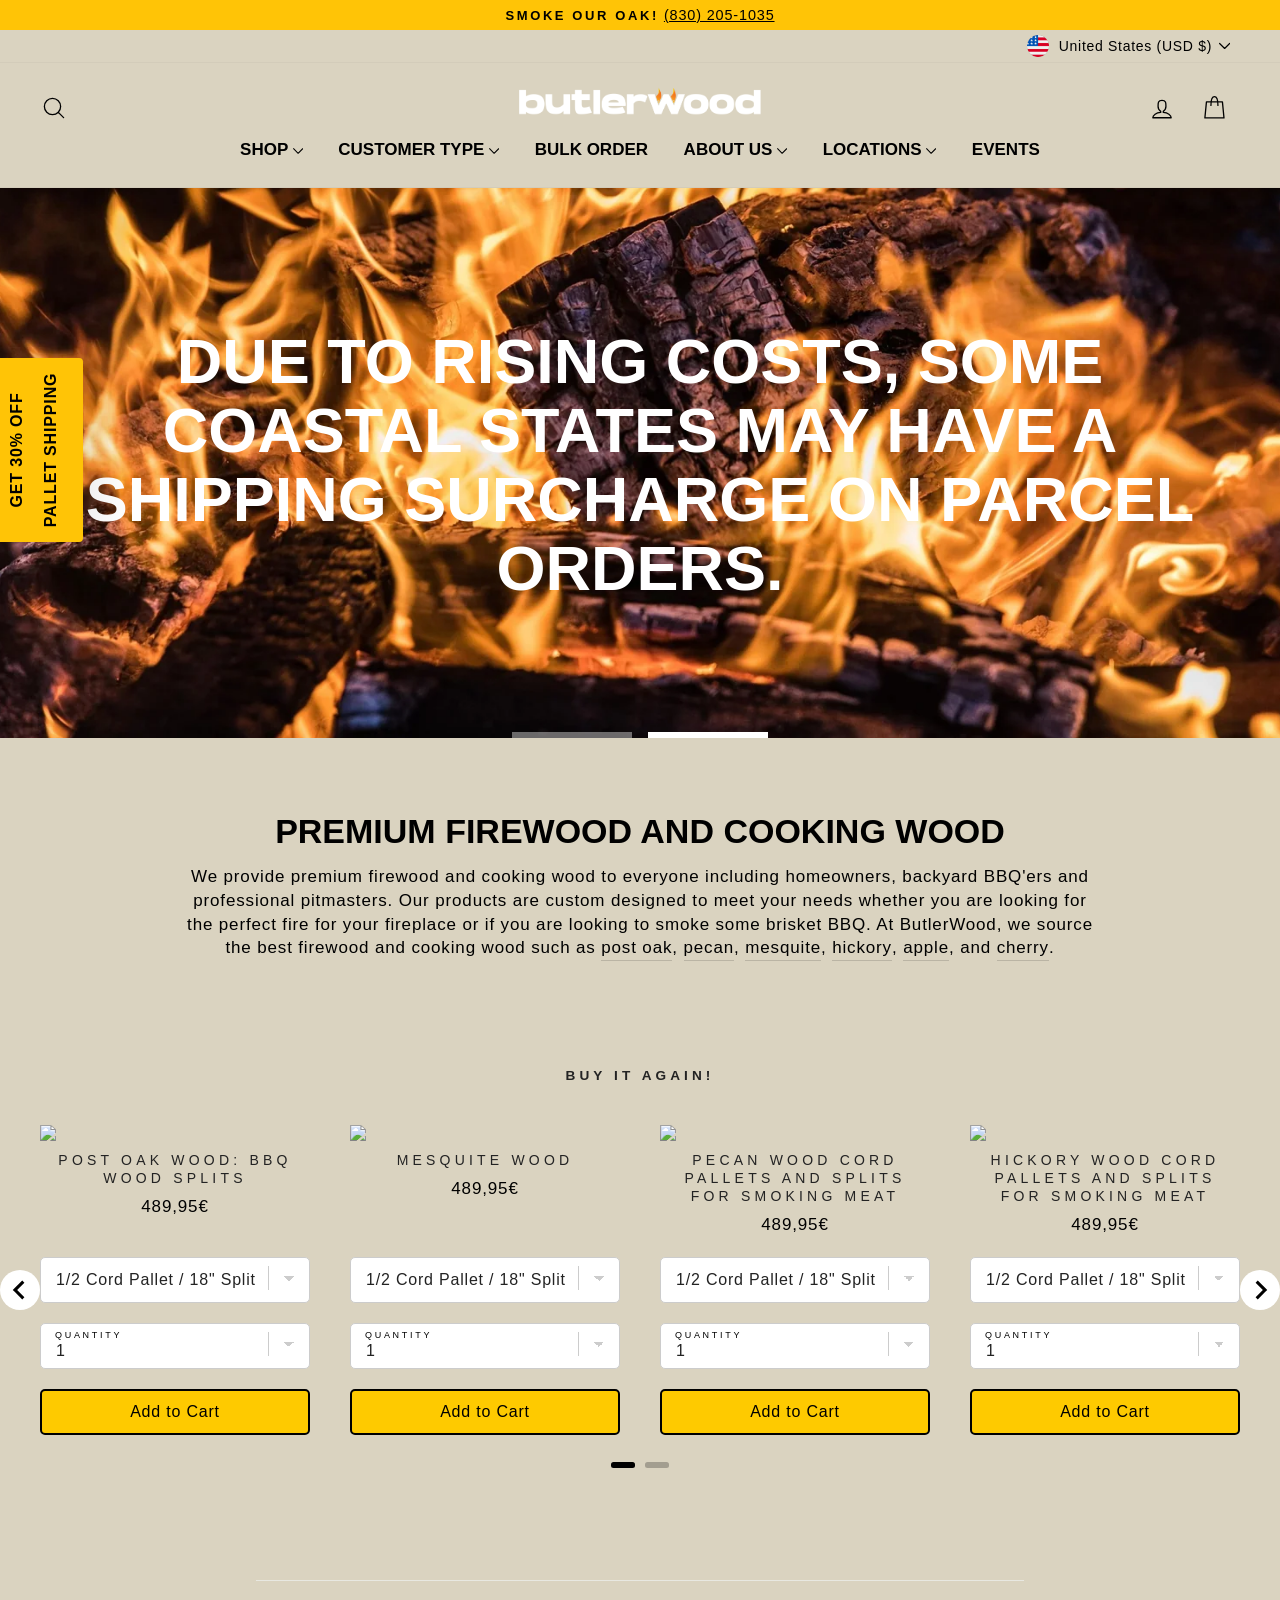
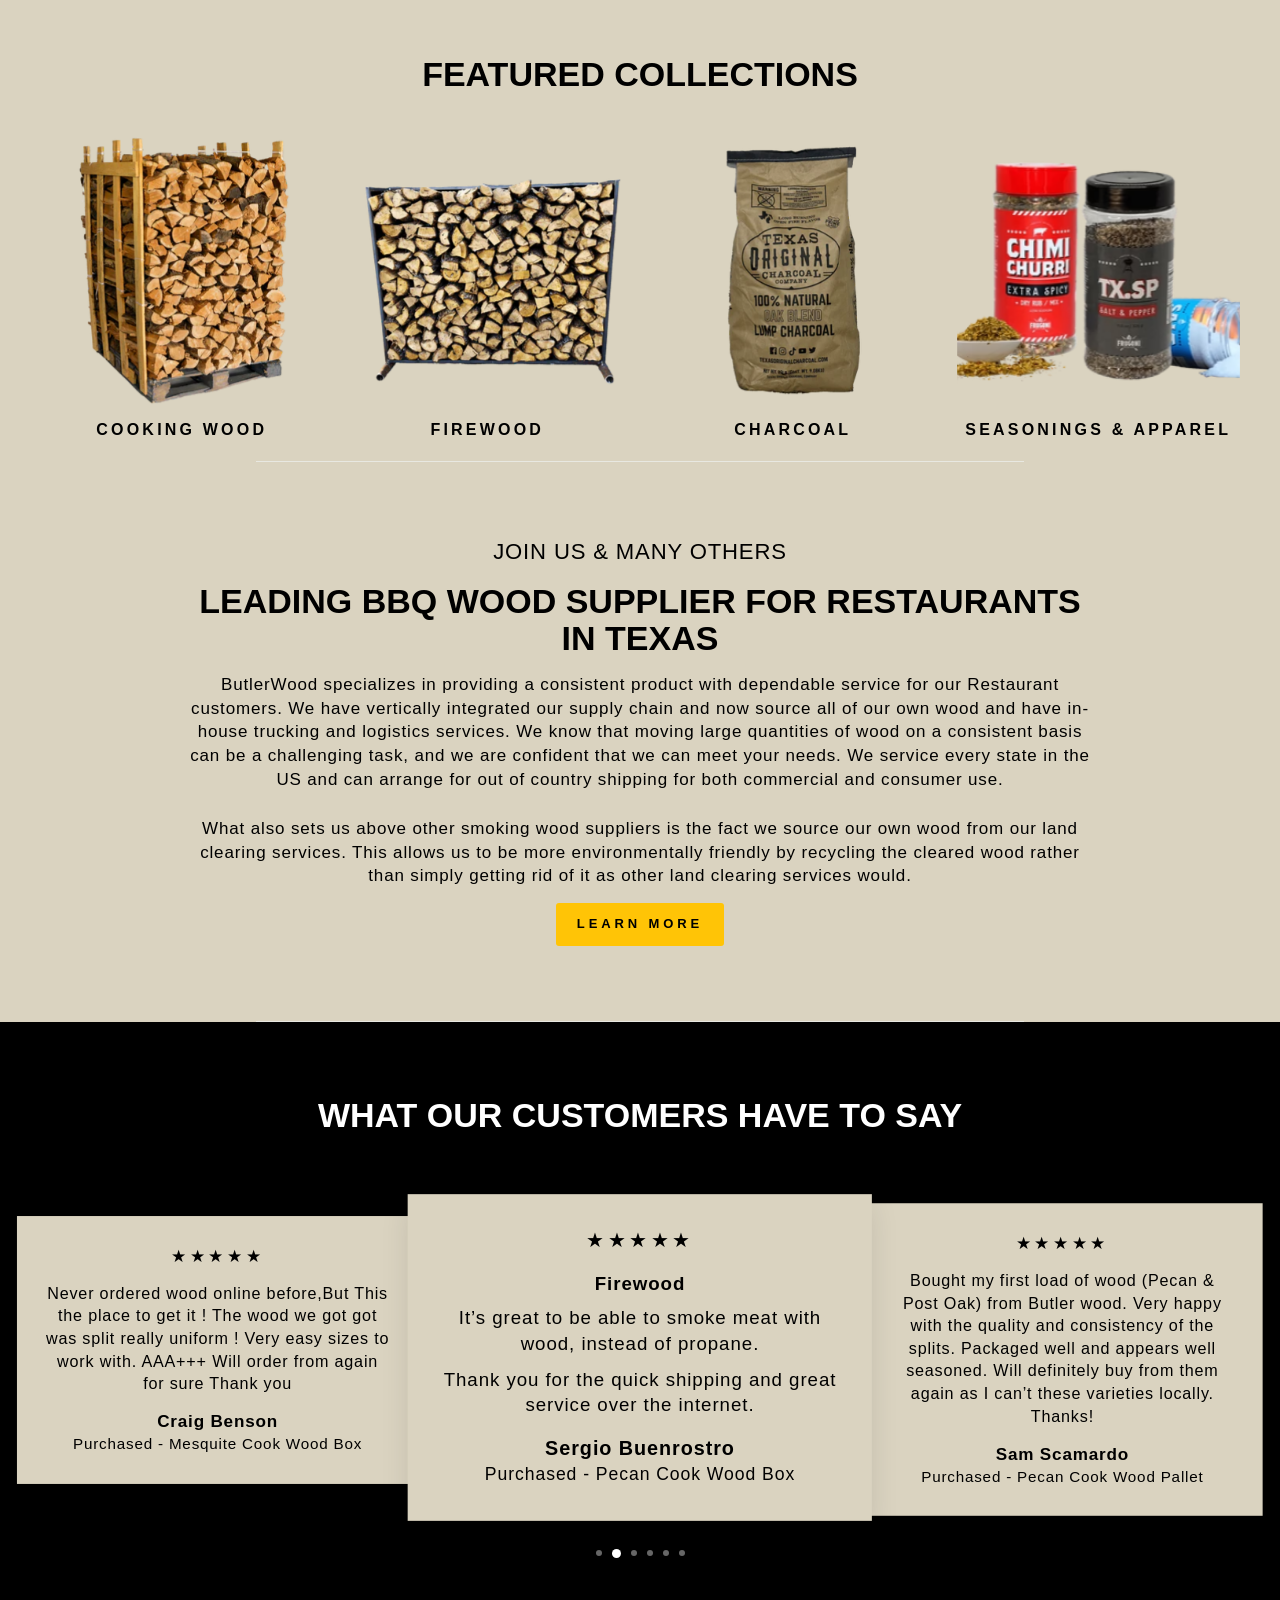
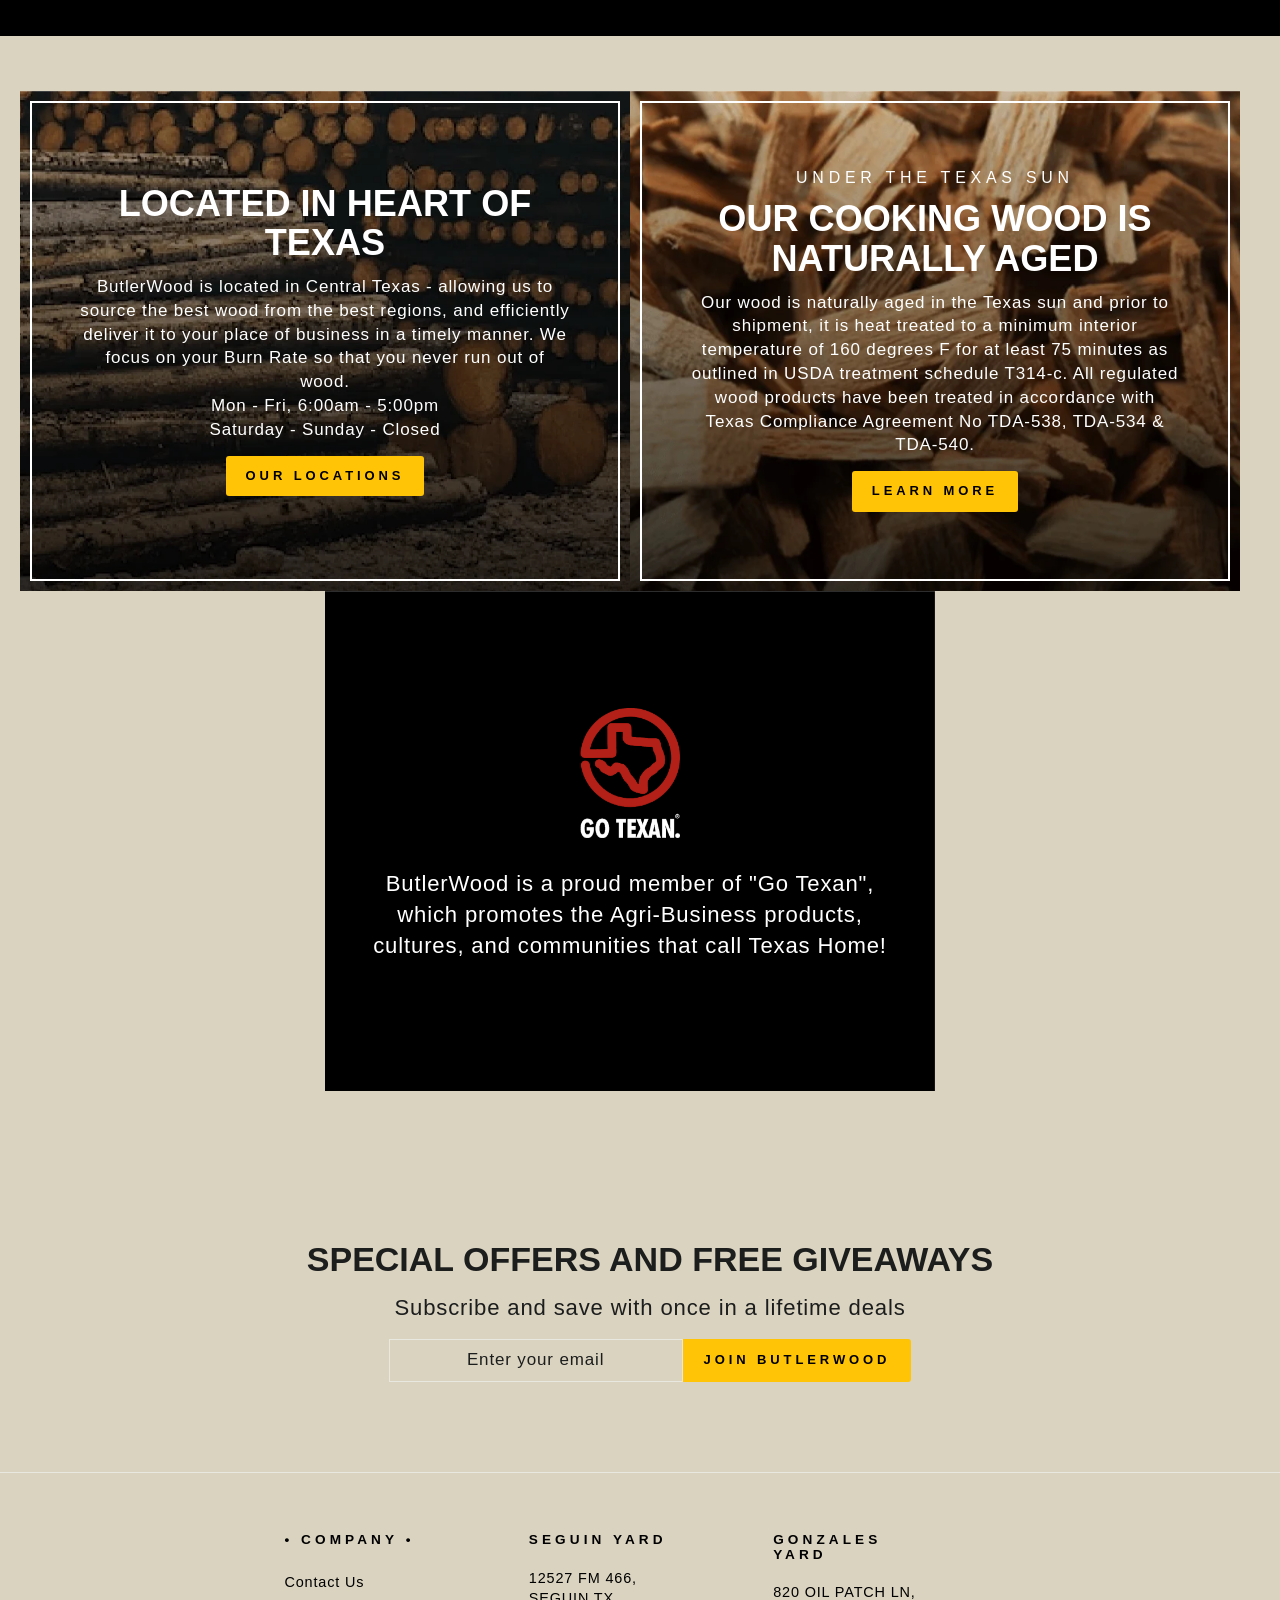
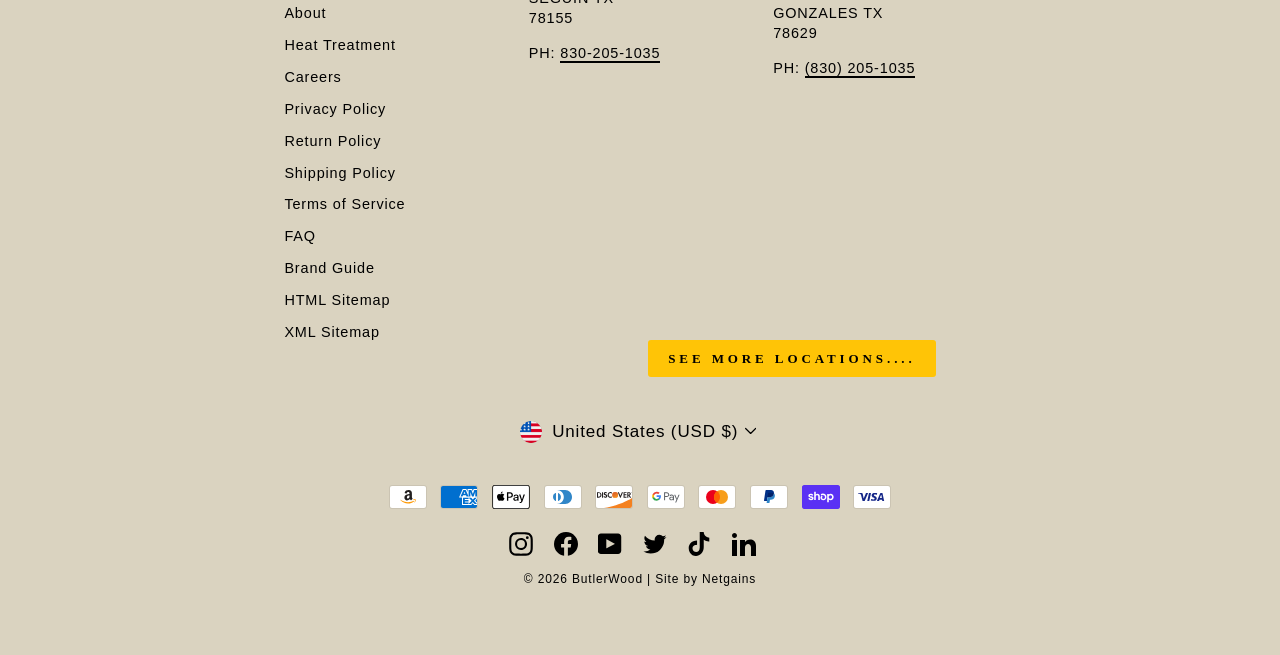
==== commit 44f19c9f: "Add files via upload" ====
--- a/index.html
+++ b/index.html
@@ -1835,7 +1835,7 @@
                         </li>
                         <li class="mobile-nav__item">
                           <div class="mobile-nav__child-item">
-                            <a href="#" class="mobile-nav__link"
+                            <a href="land-clearing.html" class="mobile-nav__link"
                               id="Sublabel-pages-drone-services3">
                               Drone Services
                             </a>
@@ -1852,7 +1852,7 @@
                         </li>
                         <li class="mobile-nav__item">
                           <div class="mobile-nav__child-item">
-                            <a href="#" class="mobile-nav__link"
+                            <a href="contact.html" class="mobile-nav__link"
                               id="Sublabel-pages-contact-us5">
                               Contact Us
                             </a>
@@ -1904,7 +1904,7 @@
                       <ul class="mobile-nav__sublist">
                         <li class="mobile-nav__item">
                           <div class="mobile-nav__child-item">
-                            <a href="#" class="mobile-nav__link"
+                            <a href="locations.html" class="mobile-nav__link"
                               id="Sublabel-pages-locations1">
                               Our Locations
                             </a>
@@ -1923,7 +1923,7 @@
                   </div>
                 </li>
                 <li class="mobile-nav__item appear-animation appear-delay-7">
-                  <a href="#"
+                  <a href="events.html"
                     class="mobile-nav__link mobile-nav__link--top-level">Events</a>
                 </li>
                 <li class="mobile-nav__item mobile-nav__item--secondary">
@@ -2066,9 +2066,9 @@
                         <button type="button" class="faux-select disclosure__toggle" aria-expanded="false"
                           aria-controls="CurrencyList-toolbar" aria-describedby="CurrencyHeading-toolbar"
                           data-disclosure-toggle="">
-                          <span class="currency-flag currency-flag--am" data-flag="AMD" aria-hidden="true"></span><span
+                          <span class="currency-flag currency-flag--us" data-flag="USD" aria-hidden="true"></span><span
                             class="disclosure-list__label">
-                            Armenia (AMD դր.)
+                            United States (USD $)
                           </span>
                           <svg aria-hidden="true" focusable="false" role="presentation"
                             class="icon icon--wide icon-chevron-down" viewBox="0 0 28 16">
@@ -2164,10 +2164,9 @@
                           </li>
                           <li class="disclosure-list__item disclosure-list__item--current">
                             <a class="disclosure-list__option" href="#" aria-current="true"
-                              data-value="AM" data-disclosure-option=""><span class="currency-flag currency-flag--am"
-                                data-flag="AMD" aria-hidden="true"></span><span class="disclosure-list__label">
-                                Armenia (AMD
-                                դր.)
+                              data-value="AM" data-disclosure-option=""><span class="currency-flag currency-flag--us"
+                                data-flag="USD" aria-hidden="true"></span><span class="disclosure-list__label">
+                                United States (USD $)
                               </span>
                             </a>
                           </li>
@@ -4540,7 +4539,7 @@
                                 </a>
                               </li>
                               <li class="">
-                                <a href="#"
+                                <a href="contact.html"
                                   class="site-nav__dropdown-link site-nav__dropdown-link--second-level">
                                   Contact
                                   Us
@@ -4575,14 +4574,14 @@
 
                             <ul class="site-nav__dropdown text-left">
                               <li class="">
-                                <a href="#"
+                                <a href="locations.html"
                                   class="site-nav__dropdown-link site-nav__dropdown-link--second-level">
                                   Our
                                   Locations
                                 </a>
                               </li>
                               <li class="">
-                                <a href="#"
+                                <a href="locations.html"
                                   class="site-nav__dropdown-link site-nav__dropdown-link--second-level">
                                   States
                                   Serviced
@@ -5851,10 +5850,10 @@
                       <div class="footer__collapsible">
                         <ul class="no-bullets site-footer__linklist">
                           <li>
-                            <a href="#">Contact Us</a>
+                            <a href="contact.html">Contact Us</a>
                           </li>
                           <li>
-                            <a href="#">About</a>
+                            <a href="locations.html">About</a>
                           </li>
                           <li>
                             <a href="#">Heat
@@ -6058,9 +6057,9 @@
                     <button type="button" class="faux-select disclosure__toggle" aria-expanded="false"
                       aria-controls="CurrencyList-footer" aria-describedby="CurrencyHeading-footer"
                       data-disclosure-toggle="">
-                      <span class="currency-flag currency-flag--am" data-flag="AMD" aria-hidden="true"></span><span
+                      <span class="currency-flag currency-flag--us" data-flag="USD" aria-hidden="true"></span><span
                         class="disclosure-list__label">
-                        Armenia (AMD դր.)
+                        United States (USD $)
                       </span>
                       <svg aria-hidden="true" focusable="false" role="presentation"
                         class="icon icon--wide icon-chevron-down" viewBox="0 0 28 16">
@@ -6144,9 +6143,9 @@
                       </li>
                       <li class="disclosure-list__item disclosure-list__item--current">
                         <a class="disclosure-list__option" href="#" aria-current="true"
-                          data-value="AM" data-disclosure-option=""><span class="currency-flag currency-flag--am"
-                            data-flag="AMD" aria-hidden="true"></span><span class="disclosure-list__label">
-                            Armenia (AMD դր.)
+                          data-value="AM" data-disclosure-option=""><span class="currency-flag currency-flag--us"
+                            data-flag="USD" aria-hidden="true"></span><span class="disclosure-list__label">
+                            United States (USD $)
                           </span>
                         </a>
                       </li>
@@ -8437,7 +8436,7 @@
 
   <div id="rebuy-bubble-global-alert-modal"></div>
   <div id="rebuy-cart" role="dialog" aria-modal="true" aria-labelledby="rebuy-cart-title" aria-hidden="true"
-    data-rebuy-cart-layout="single" class="rebuy-cart currency-AMD no-items">
+    data-rebuy-cart-layout="single" class="rebuy-cart currency-USD no-items">
     <div class="rebuy-cart__flyout">
       <div data-rebuy-cart-anchor="header">
         <div data-rebuy-cart-header-top="">
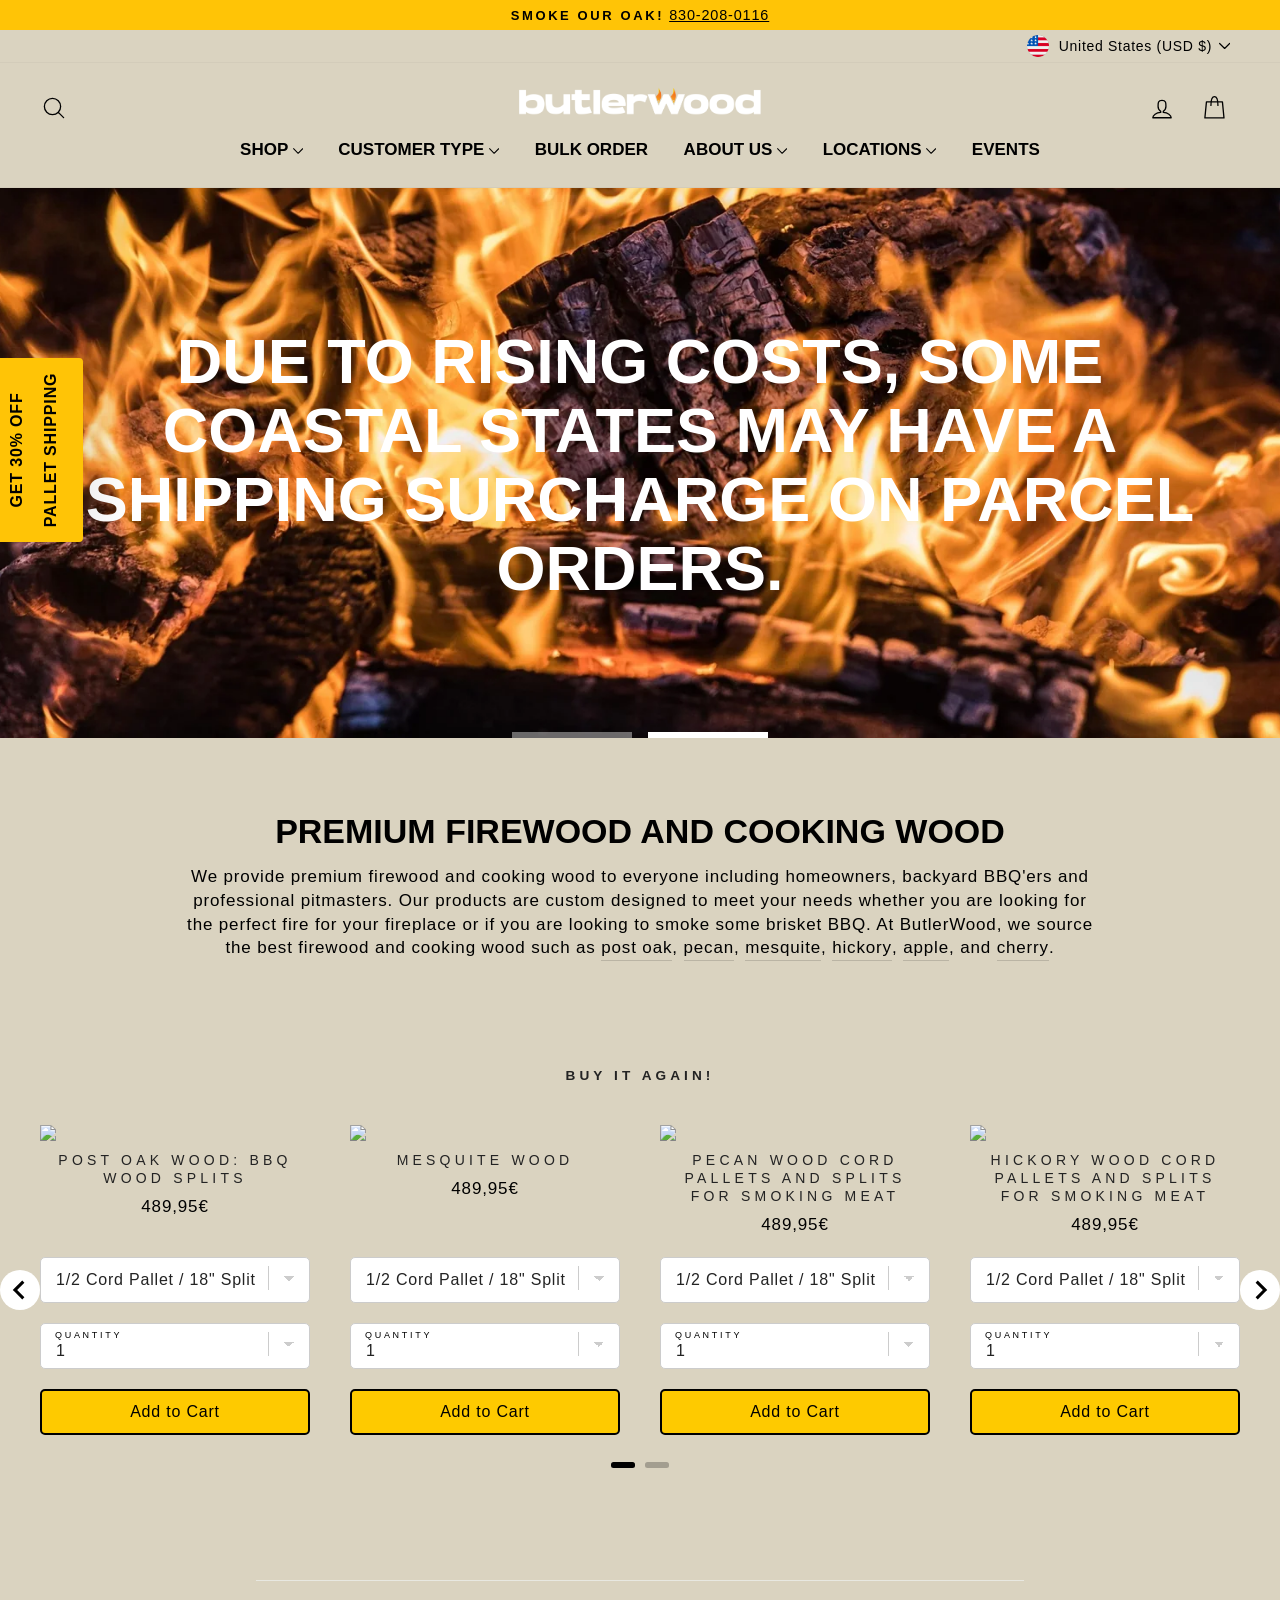
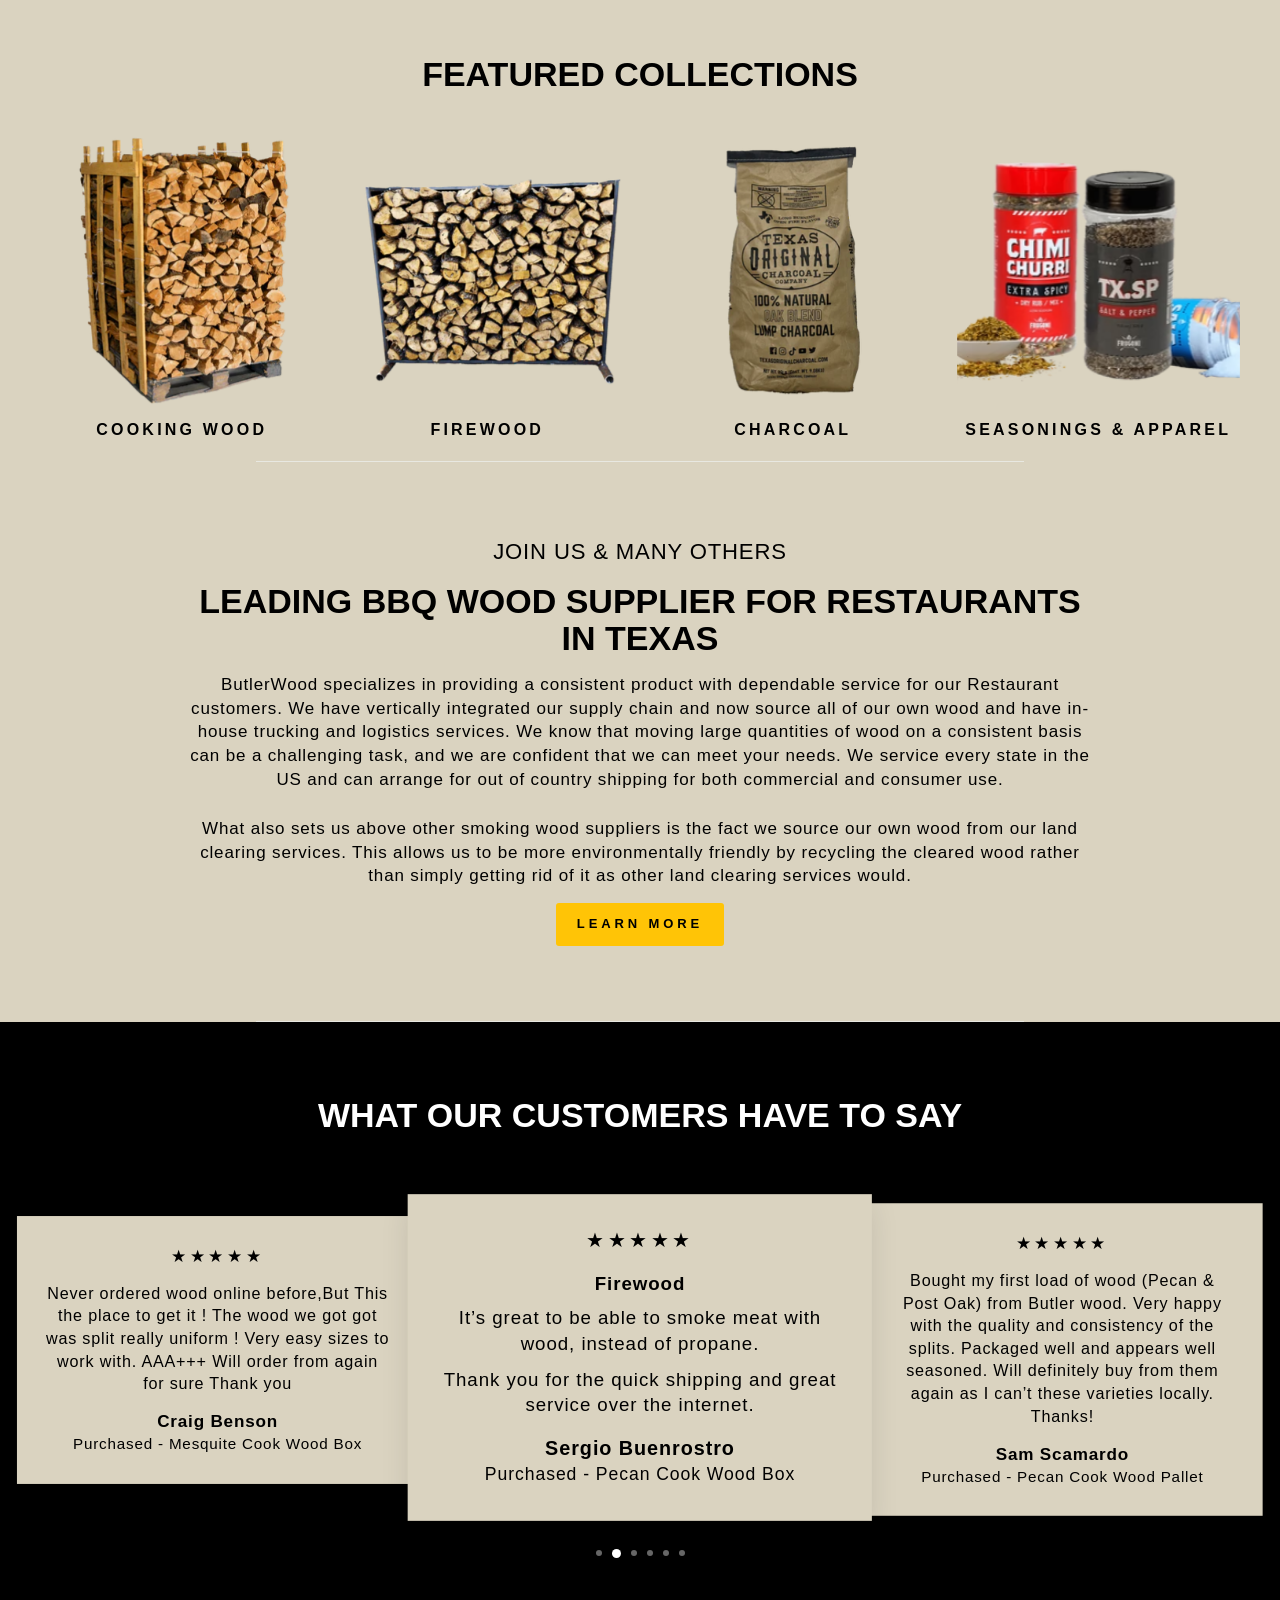
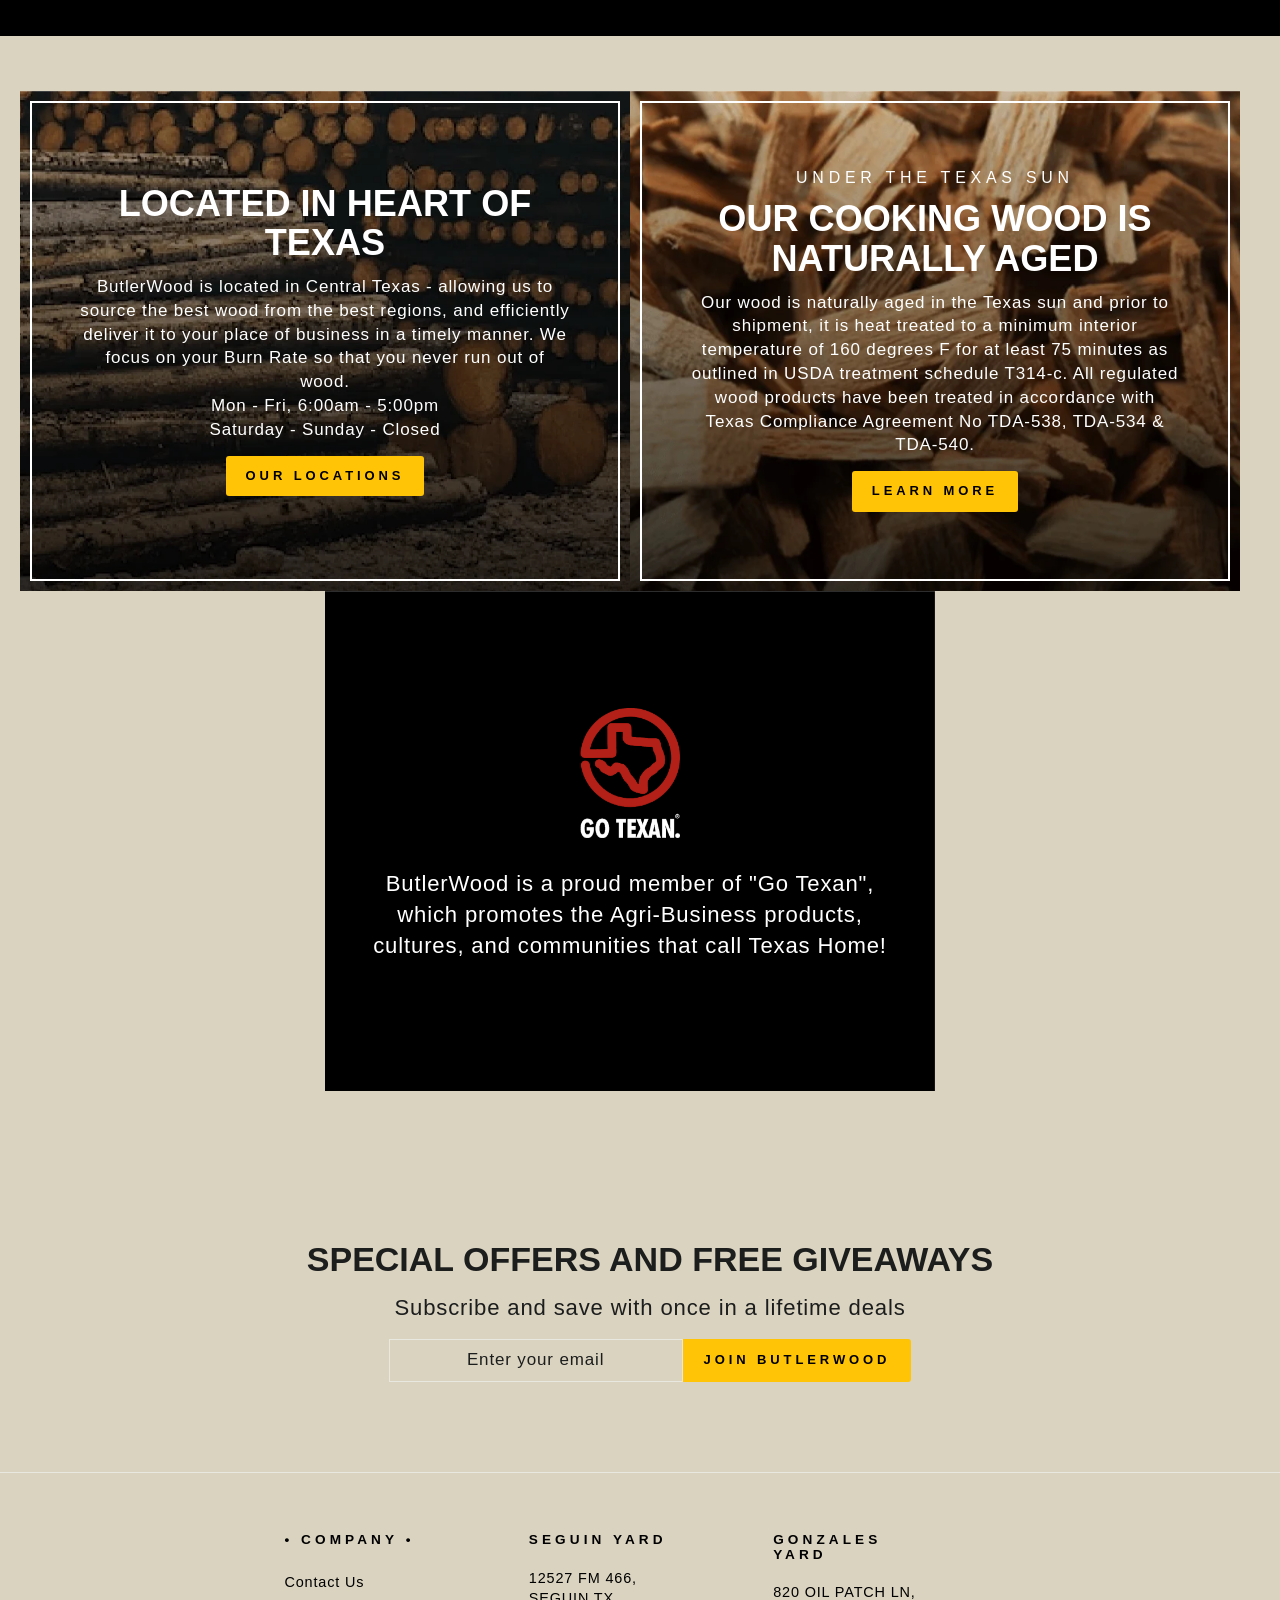
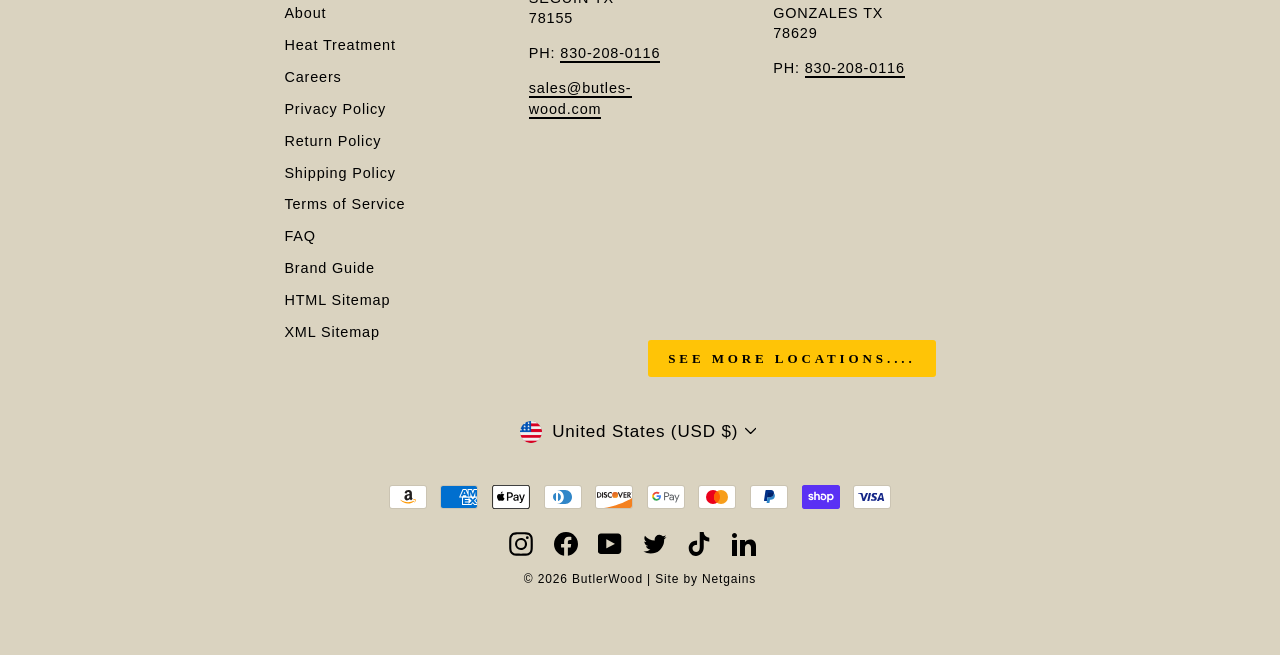
==== commit 7990a3d1: "Add files via upload" ====
--- a/index.html
+++ b/index.html
@@ -1645,8 +1645,8 @@
                                                     left: 0px;
                                                     transform: translateX(100%);
                                                 ">
-                      <a class="announcement-link" href="tel:(830) 205-1035"><span class="announcement-text">SMOKE OUR
-                          OAK!</span><span class="announcement-link-text">(830) 205-1035</span></a>
+                      <a class="announcement-link" href="tel:830-208-0116"><span class="announcement-text">SMOKE OUR
+                          OAK!</span><span class="announcement-link-text">830-208-0116</span></a>
                     </div>
                   </div>
                 </div>
@@ -4591,7 +4591,7 @@
                           </details>
                         </li>
                         <li class="site-nav__item site-nav__expanded-item">
-                          <a href="#"
+                          <a href="events.html"
                             class="site-nav__link site-nav__link--underline">
                             Events
                           </a>
@@ -5737,7 +5737,7 @@
                           required="" />
                         <div class="input-group-btn">
                           <button type="submit"
-                            id="newsletter-form-submit-template--19662816280833__53eb34de-8f0c-4f76-9772-eddf27593310"
+                            id="newsletter-form-submi--19662816280833__53eb34de-8f0c-4f76-9772-eddf27593310"
                             class="btn" name="commit">
                             <span class="form__submit--large">Join
                               Butlerwood</span>
@@ -5939,7 +5939,10 @@
                           </p>
                           <p>
                             PH:
-                            <a href="tel:830-205-1035" title="tel:830-205-1035">830-205-1035</a>
+                            <a href="tel:830-208-0116" title="tel:830-208-0116">830-208-0116</a>
+                          </p>
+                          <p>
+                            <a href="tel:830-208-0116" title="tel:830-208-0116">sales@butles-wood.com</a>
                           </p>
                         </div>
                       </div>
@@ -5989,8 +5992,7 @@
                             TX<br />78629
                           </p>
                           <p>
-                            PH:&nbsp;<a href="tel:(830) 205-1035" title="tel:(830) 205-1035">(830)
-                              205-1035</a>
+                            PH:&nbsp;<a href="tel:830-208-0116" title="tel:830-208-0116">830-208-0116</a>
                           </p>
                         </div>
                       </div>
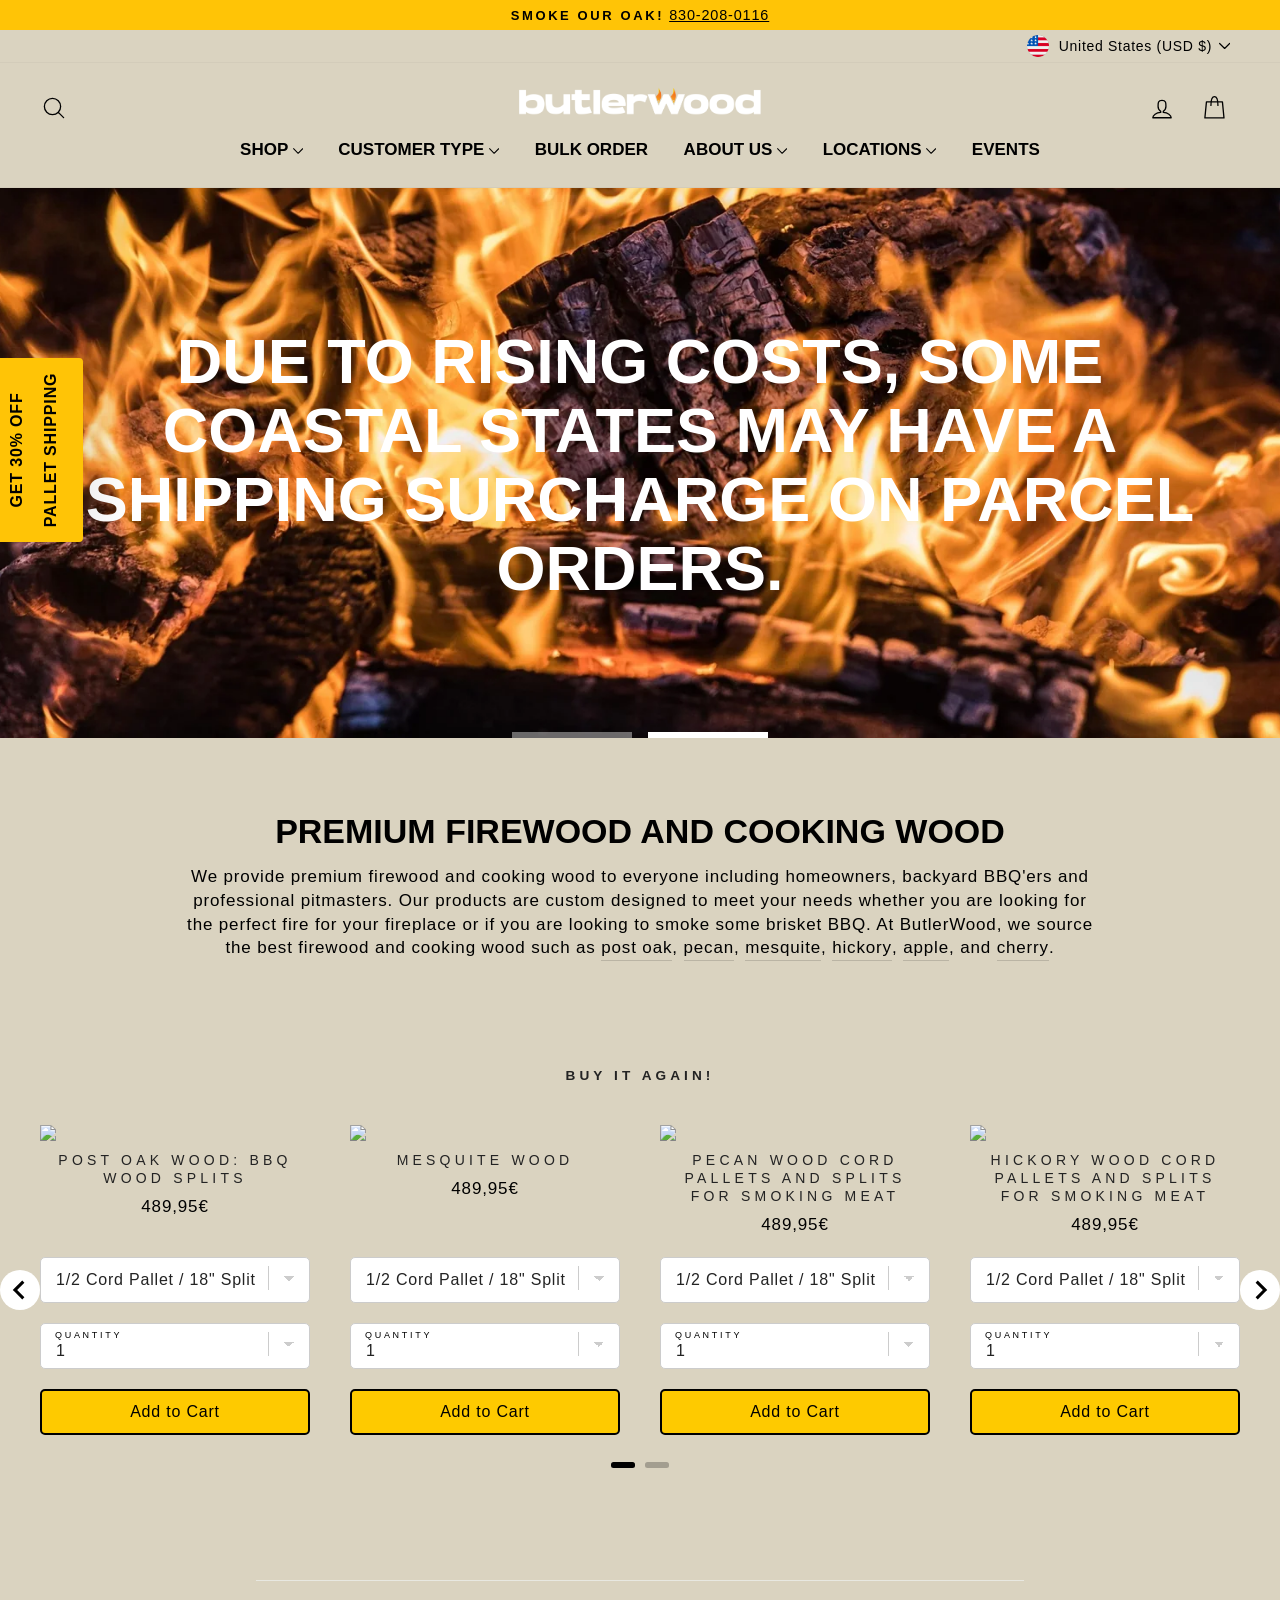
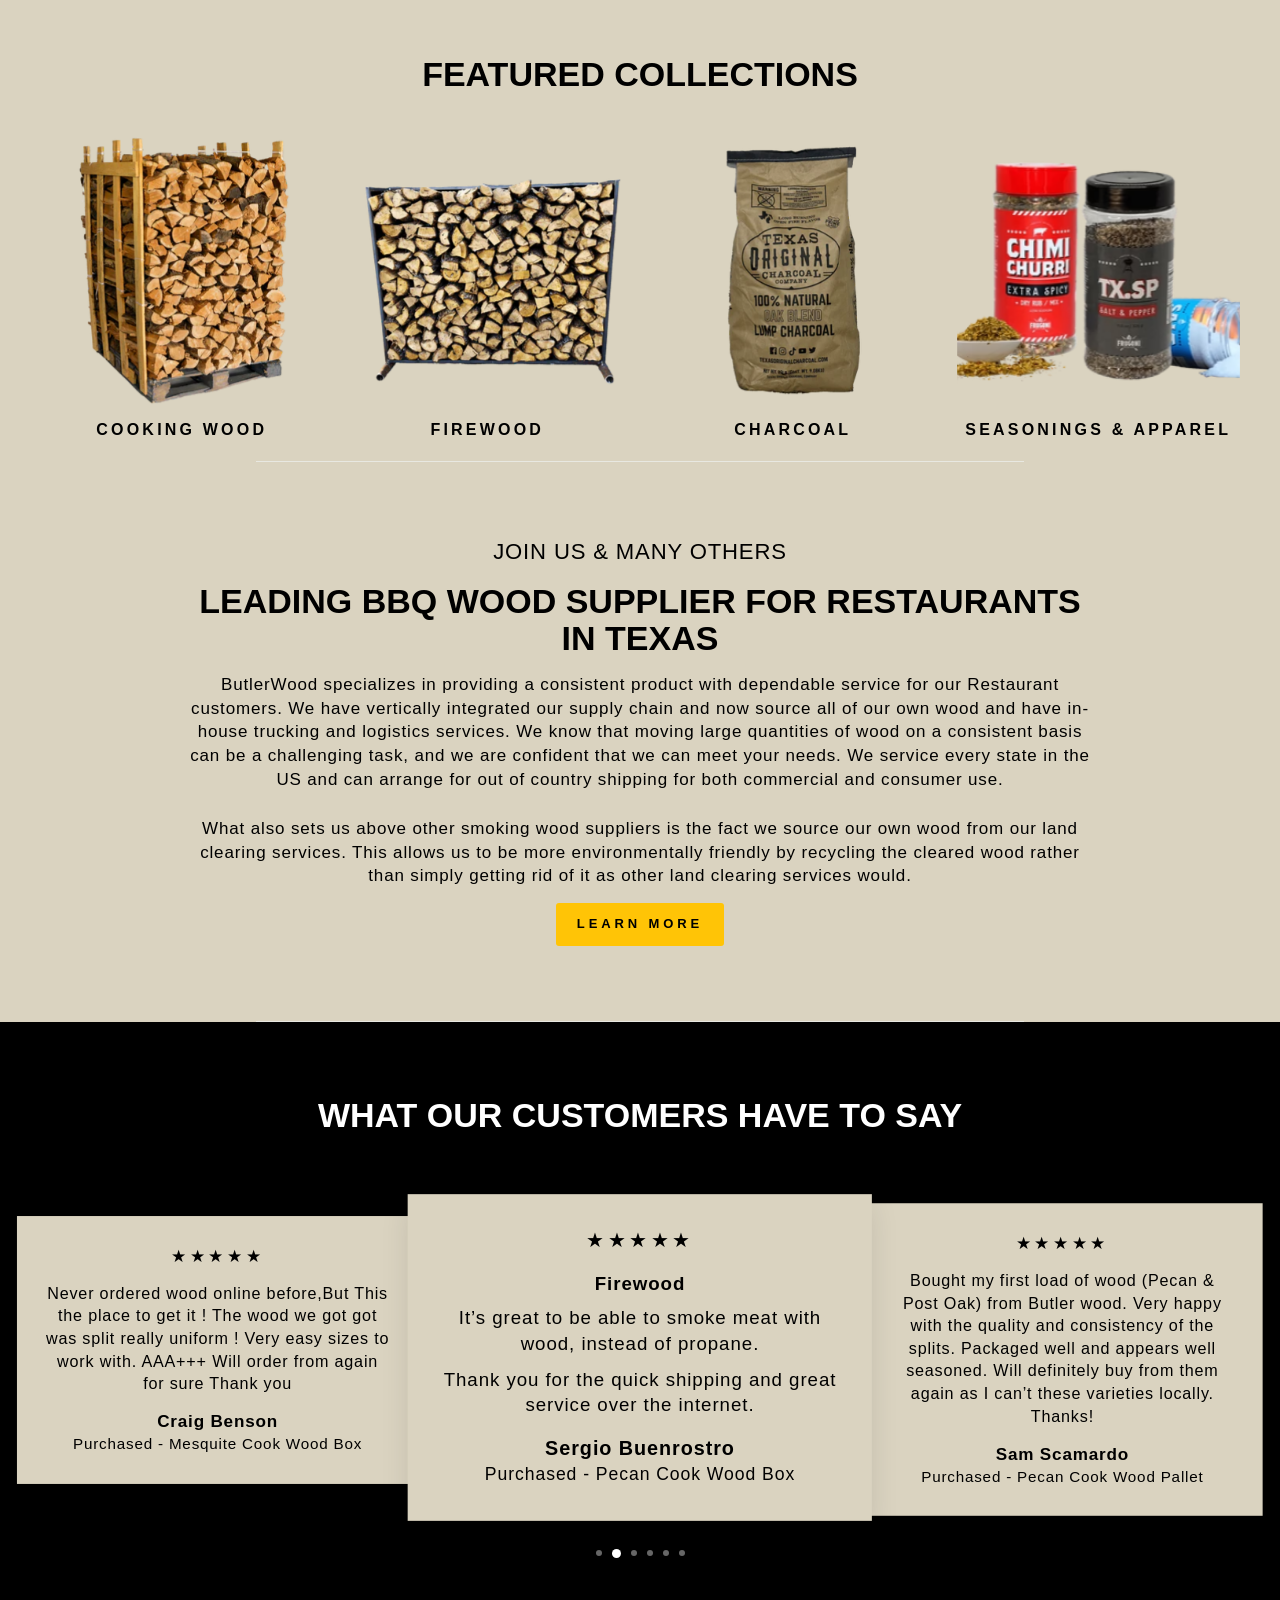
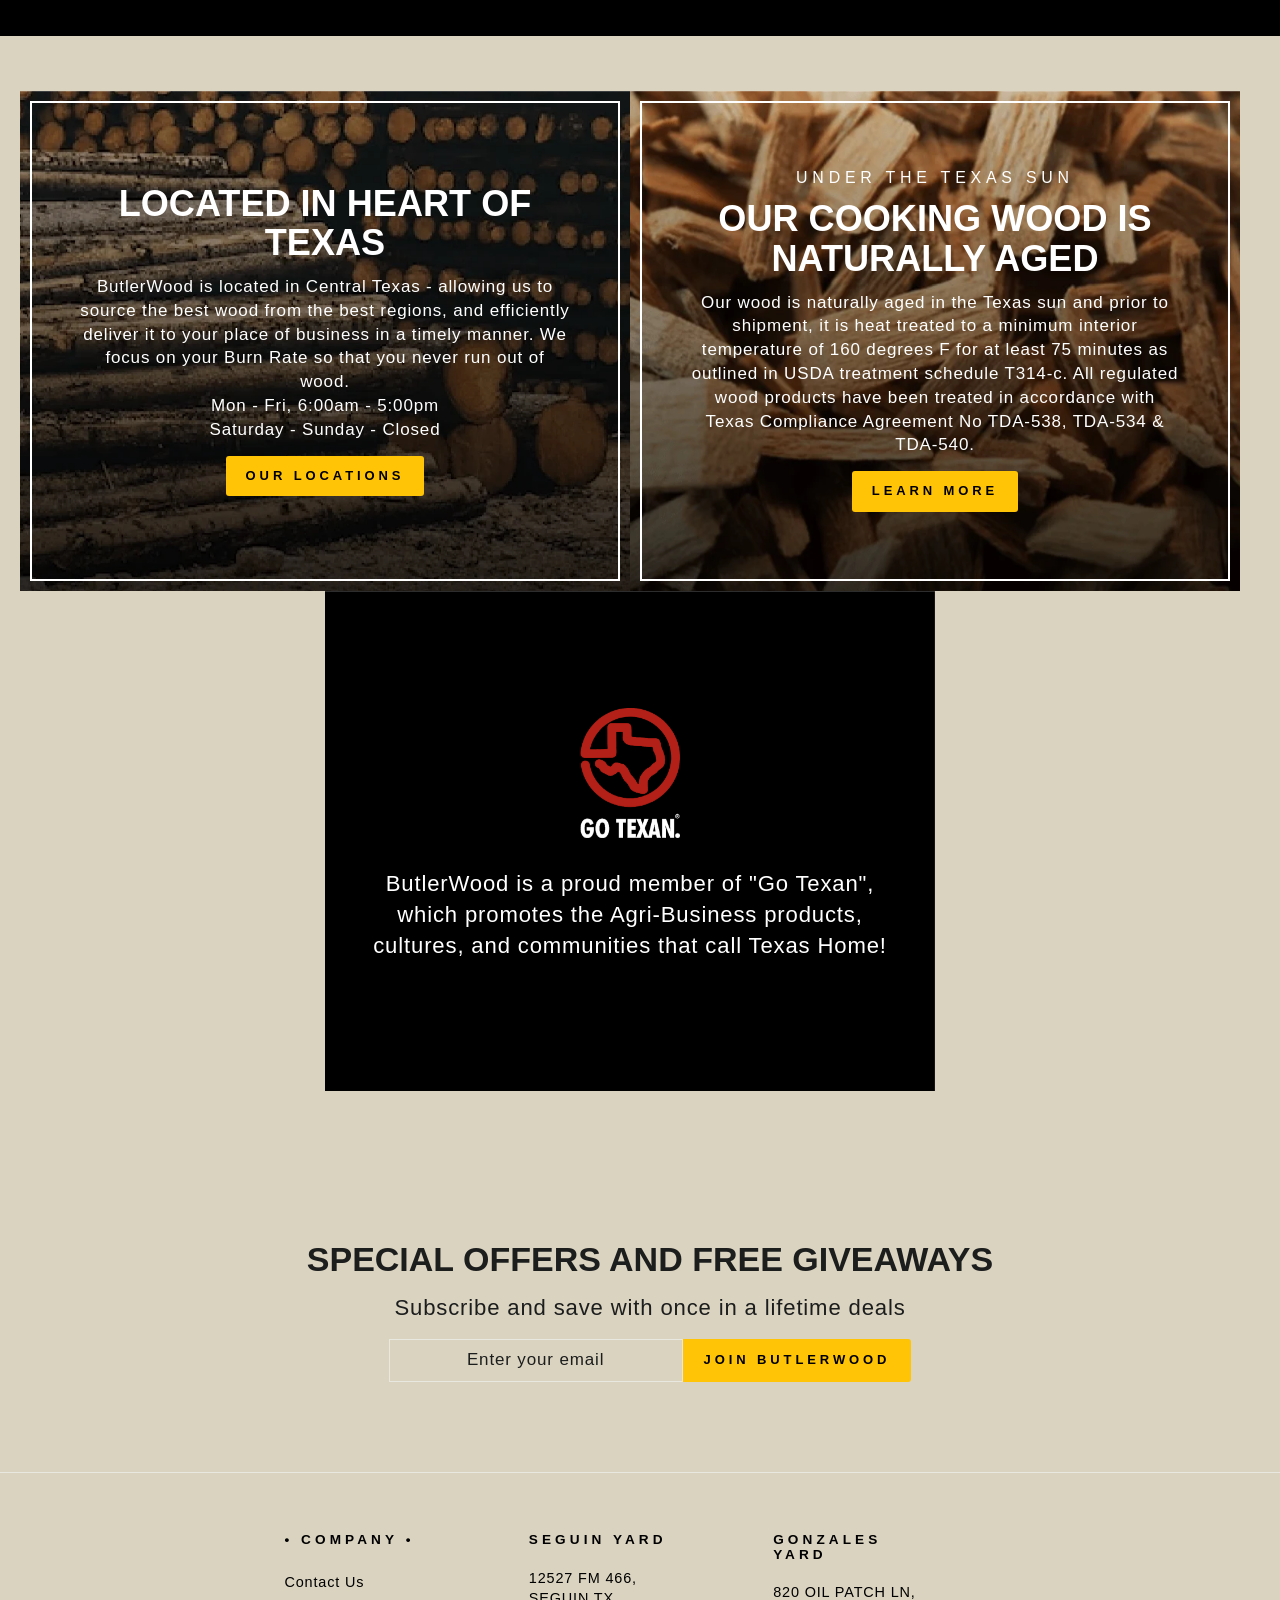
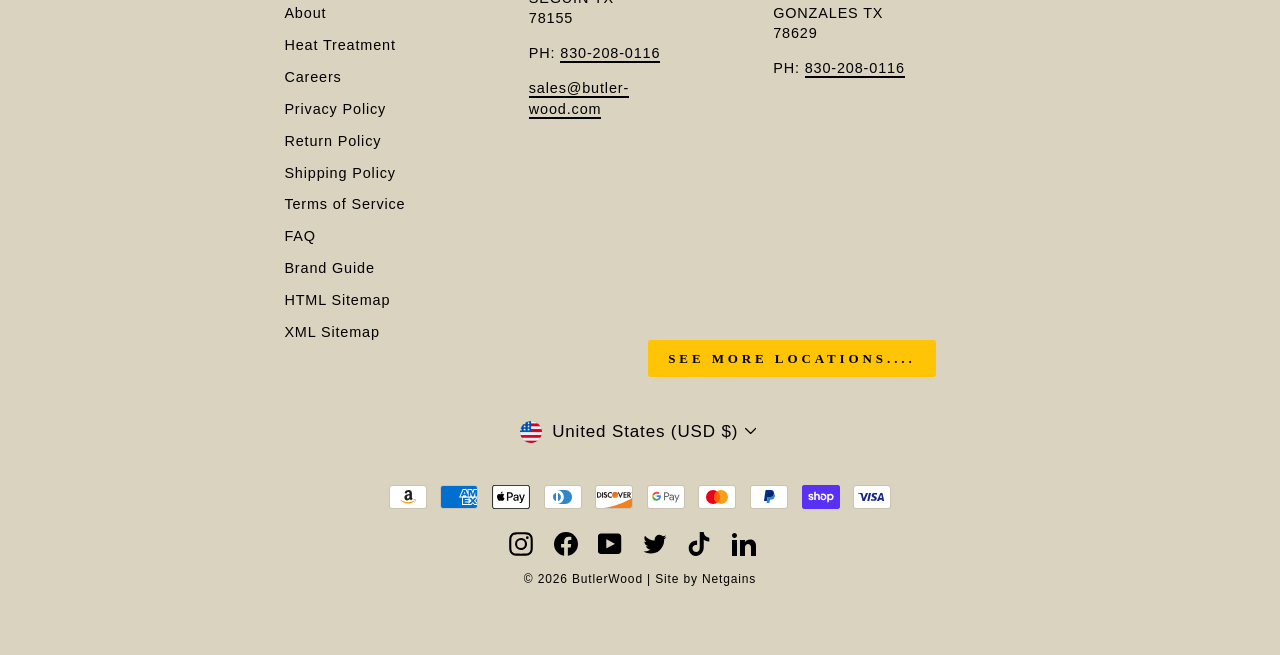
==== commit b5283e75: "Add files via upload" ====
--- a/index.html
+++ b/index.html
@@ -5942,7 +5942,7 @@
                             <a href="tel:830-208-0116" title="tel:830-208-0116">830-208-0116</a>
                           </p>
                           <p>
-                            <a href="tel:830-208-0116" title="tel:830-208-0116">sales@butles-wood.com</a>
+                            <a href="tel:830-208-0116" title="tel:830-208-0116">sales@butler-wood.com</a>
                           </p>
                         </div>
                       </div>
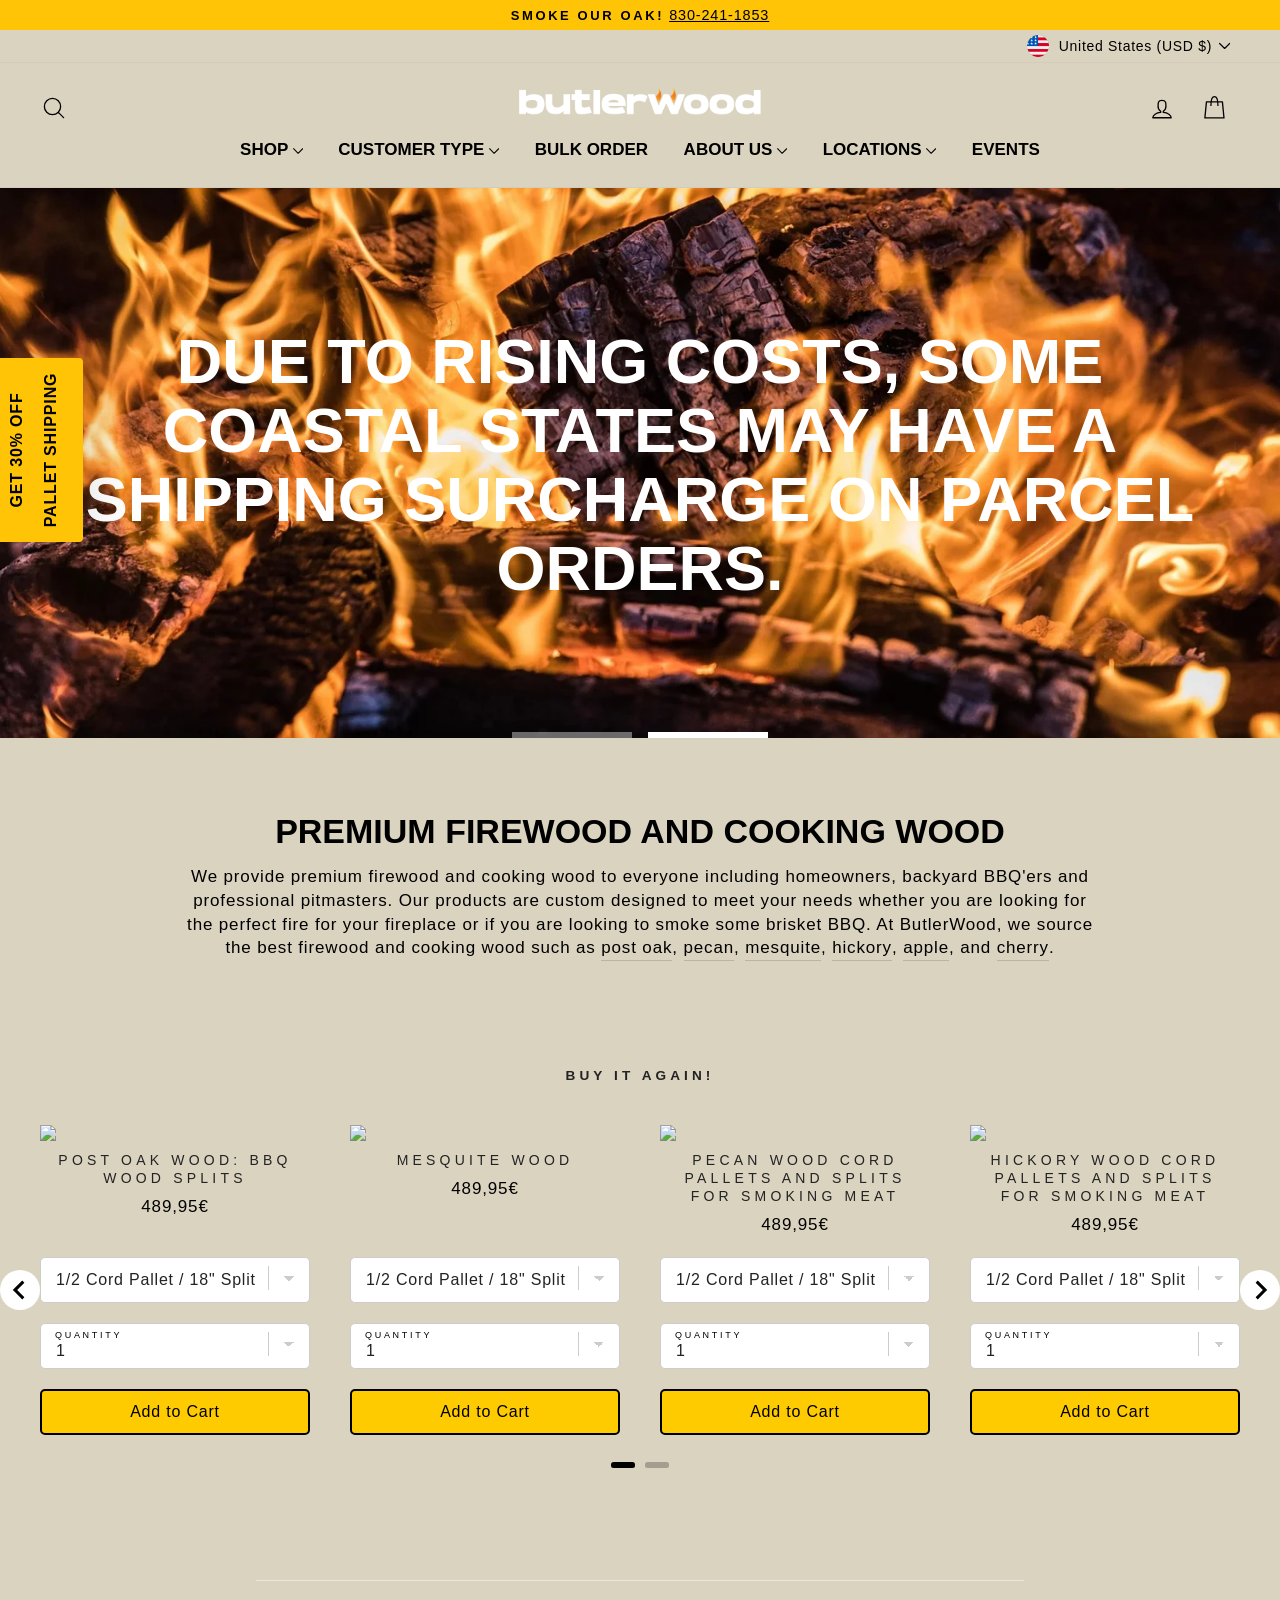
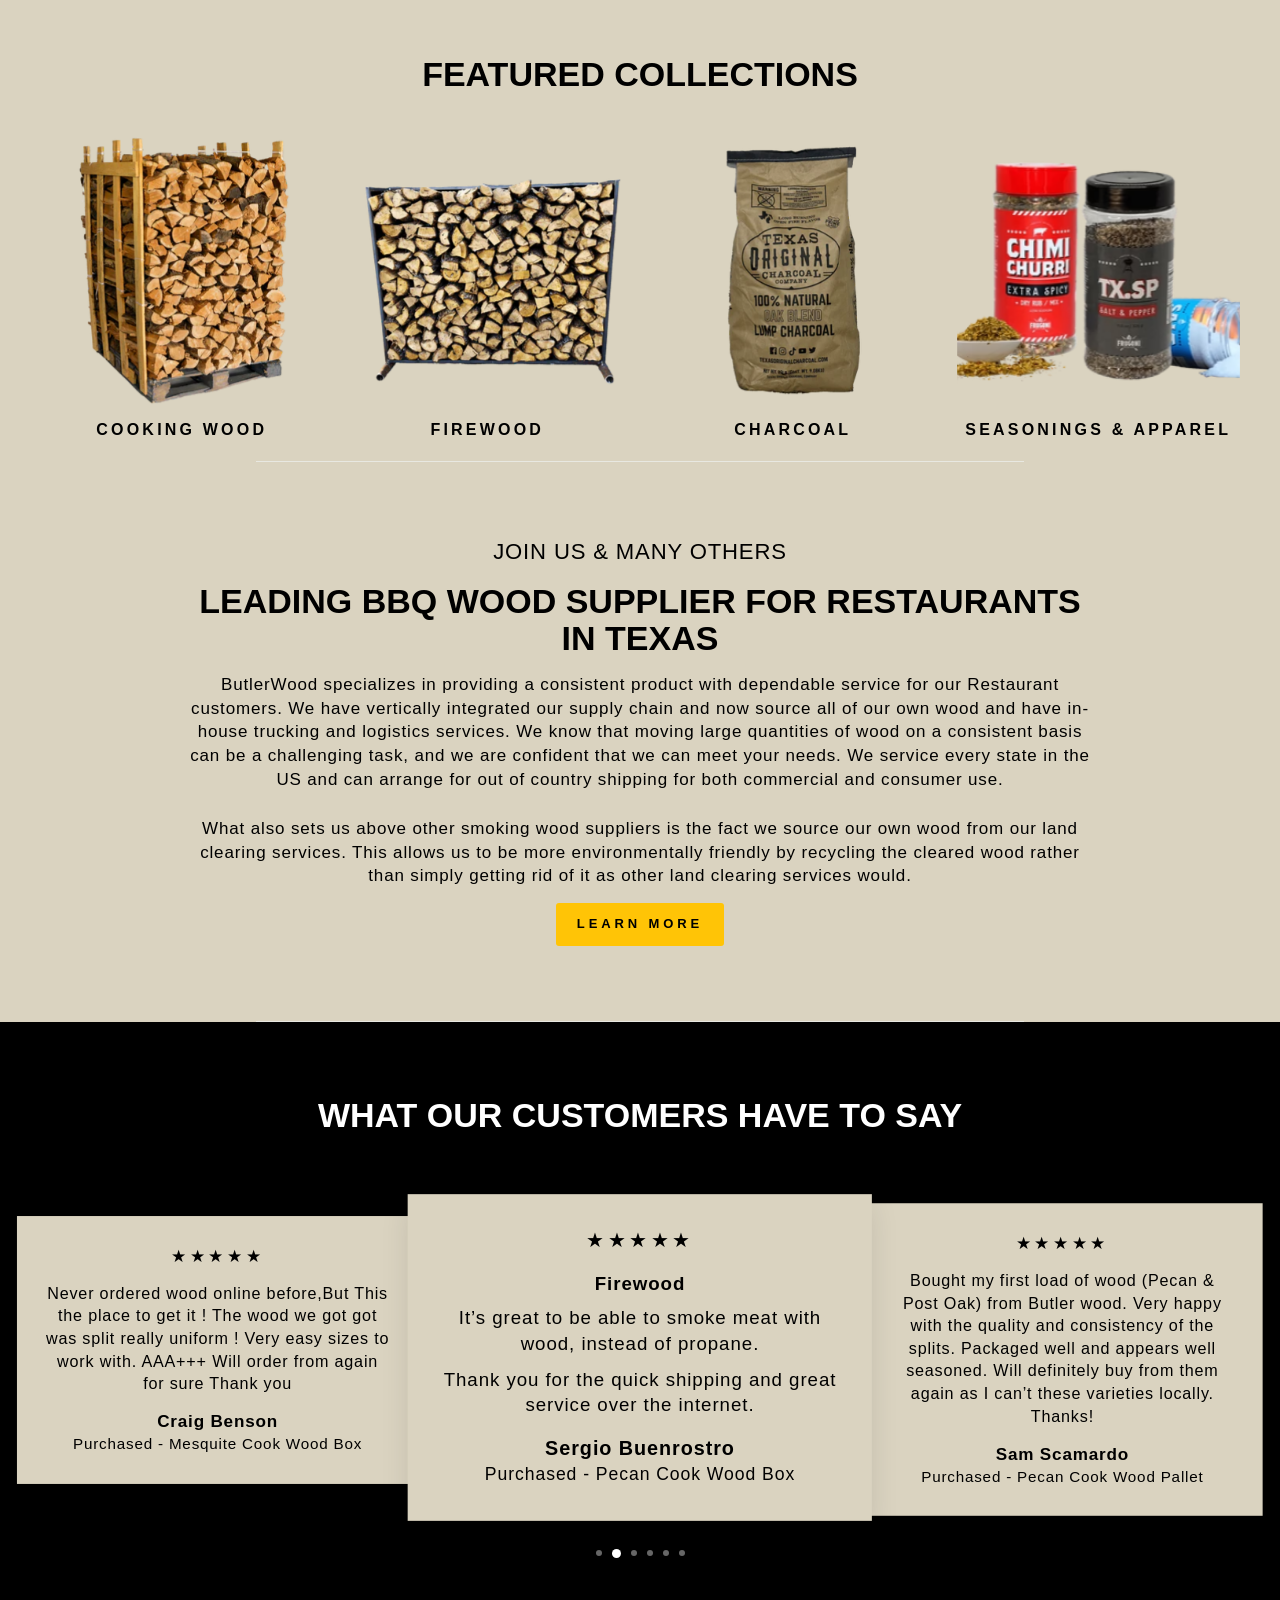
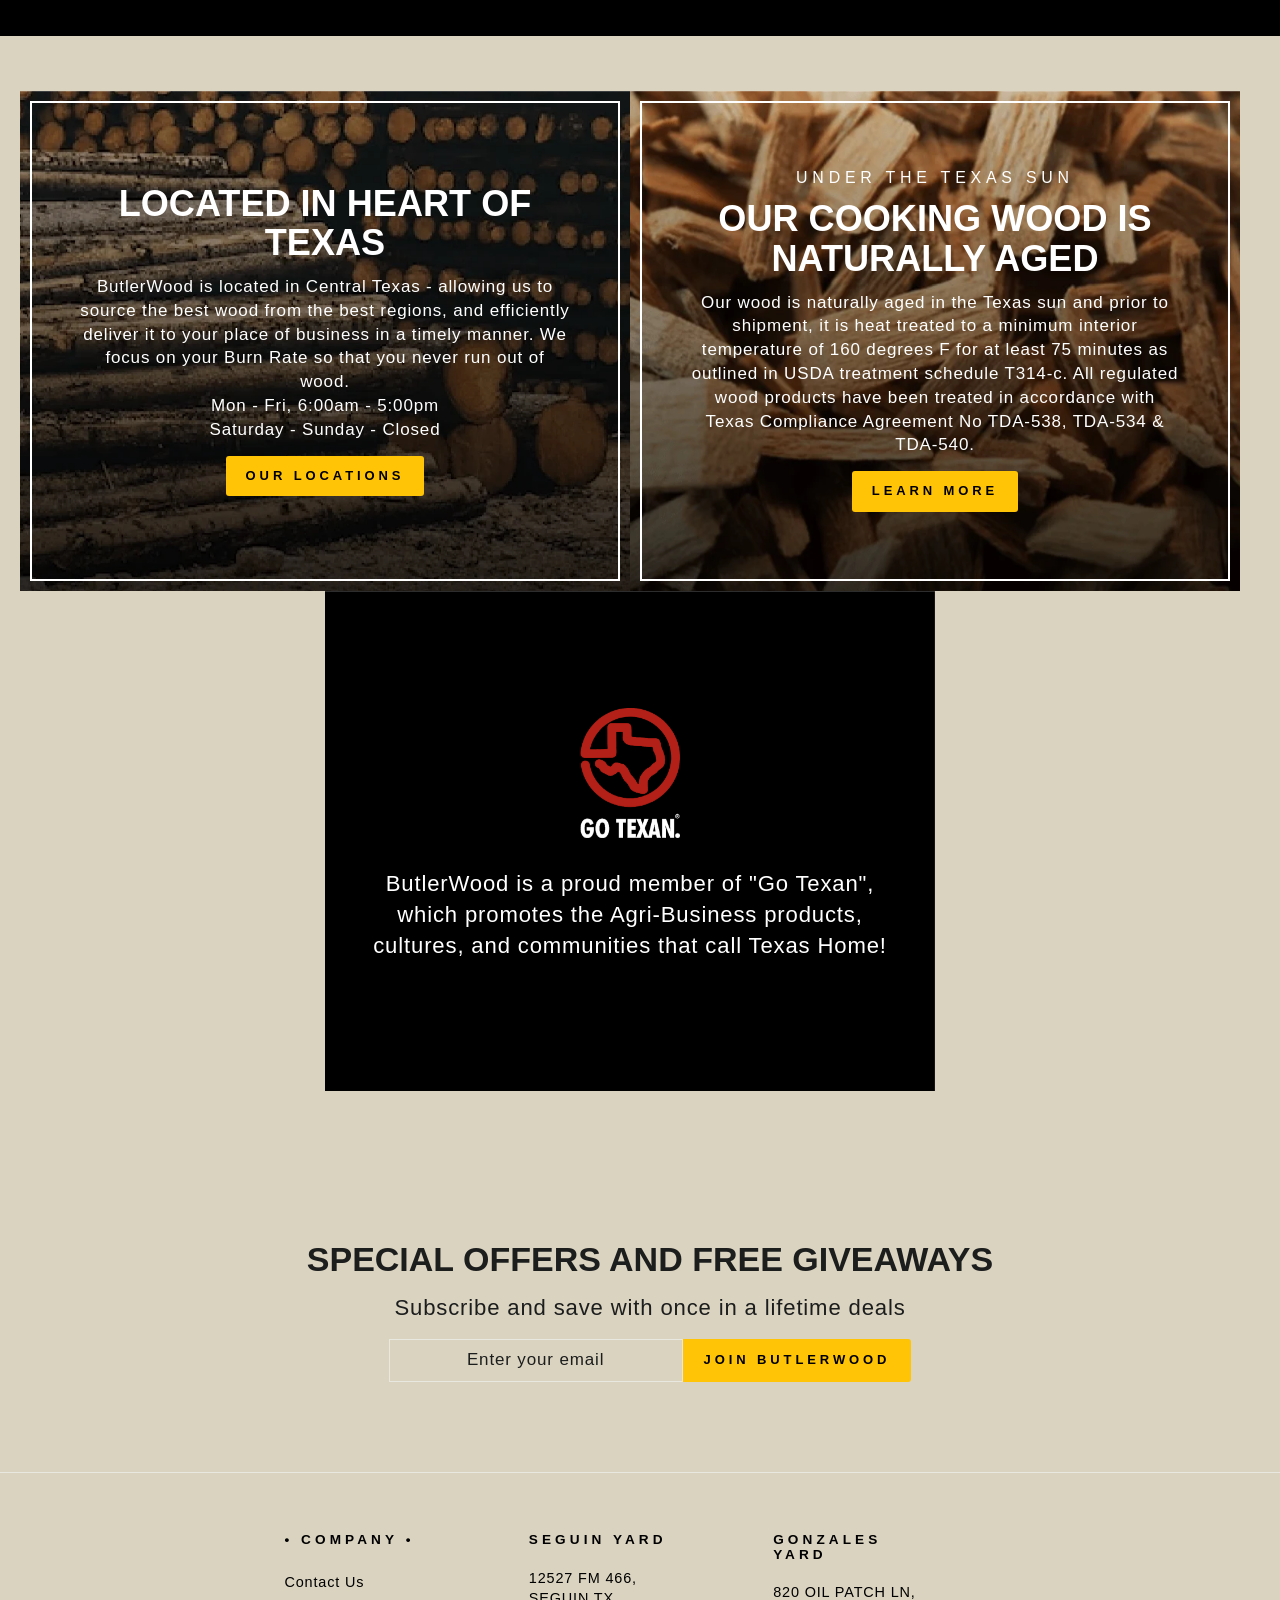
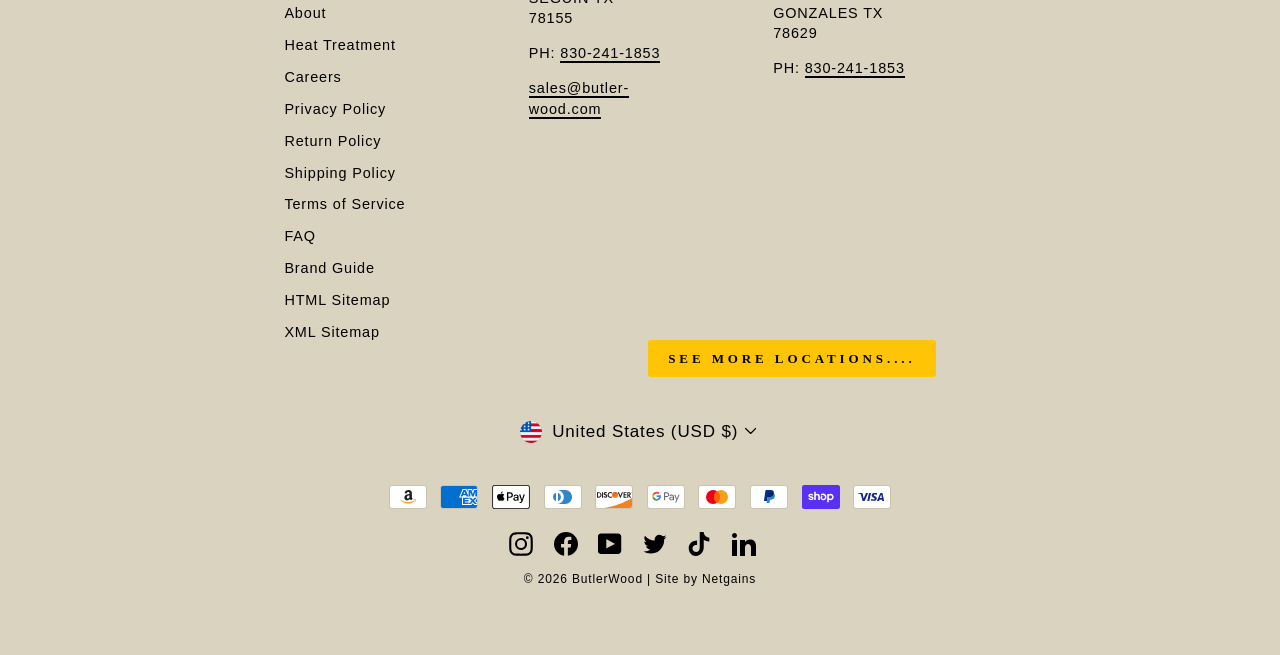
==== commit 1edea1d7: "Add files via upload" ====
--- a/index.html
+++ b/index.html
@@ -1645,8 +1645,8 @@
                                                     left: 0px;
                                                     transform: translateX(100%);
                                                 ">
-                      <a class="announcement-link" href="tel:830-208-0116"><span class="announcement-text">SMOKE OUR
-                          OAK!</span><span class="announcement-link-text">830-208-0116</span></a>
+                      <a class="announcement-link" href="tel:830-241-1853"><span class="announcement-text">SMOKE OUR
+                          OAK!</span><span class="announcement-link-text">830-241-1853</span></a>
                     </div>
                   </div>
                 </div>
@@ -5939,10 +5939,10 @@
                           </p>
                           <p>
                             PH:
-                            <a href="tel:830-208-0116" title="tel:830-208-0116">830-208-0116</a>
+                            <a href="tel:830-241-1853" title="tel:830-241-1853">830-241-1853</a>
                           </p>
                           <p>
-                            <a href="tel:830-208-0116" title="tel:830-208-0116">sales@butler-wood.com</a>
+                            <a href="tel:830-241-1853" title="tel:830-241-1853">sales@butler-wood.com</a>
                           </p>
                         </div>
                       </div>
@@ -5992,7 +5992,7 @@
                             TX<br />78629
                           </p>
                           <p>
-                            PH:&nbsp;<a href="tel:830-208-0116" title="tel:830-208-0116">830-208-0116</a>
+                            PH:&nbsp;<a href="tel:830-241-1853" title="tel:830-241-1853">830-241-1853</a>
                           </p>
                         </div>
                       </div>
